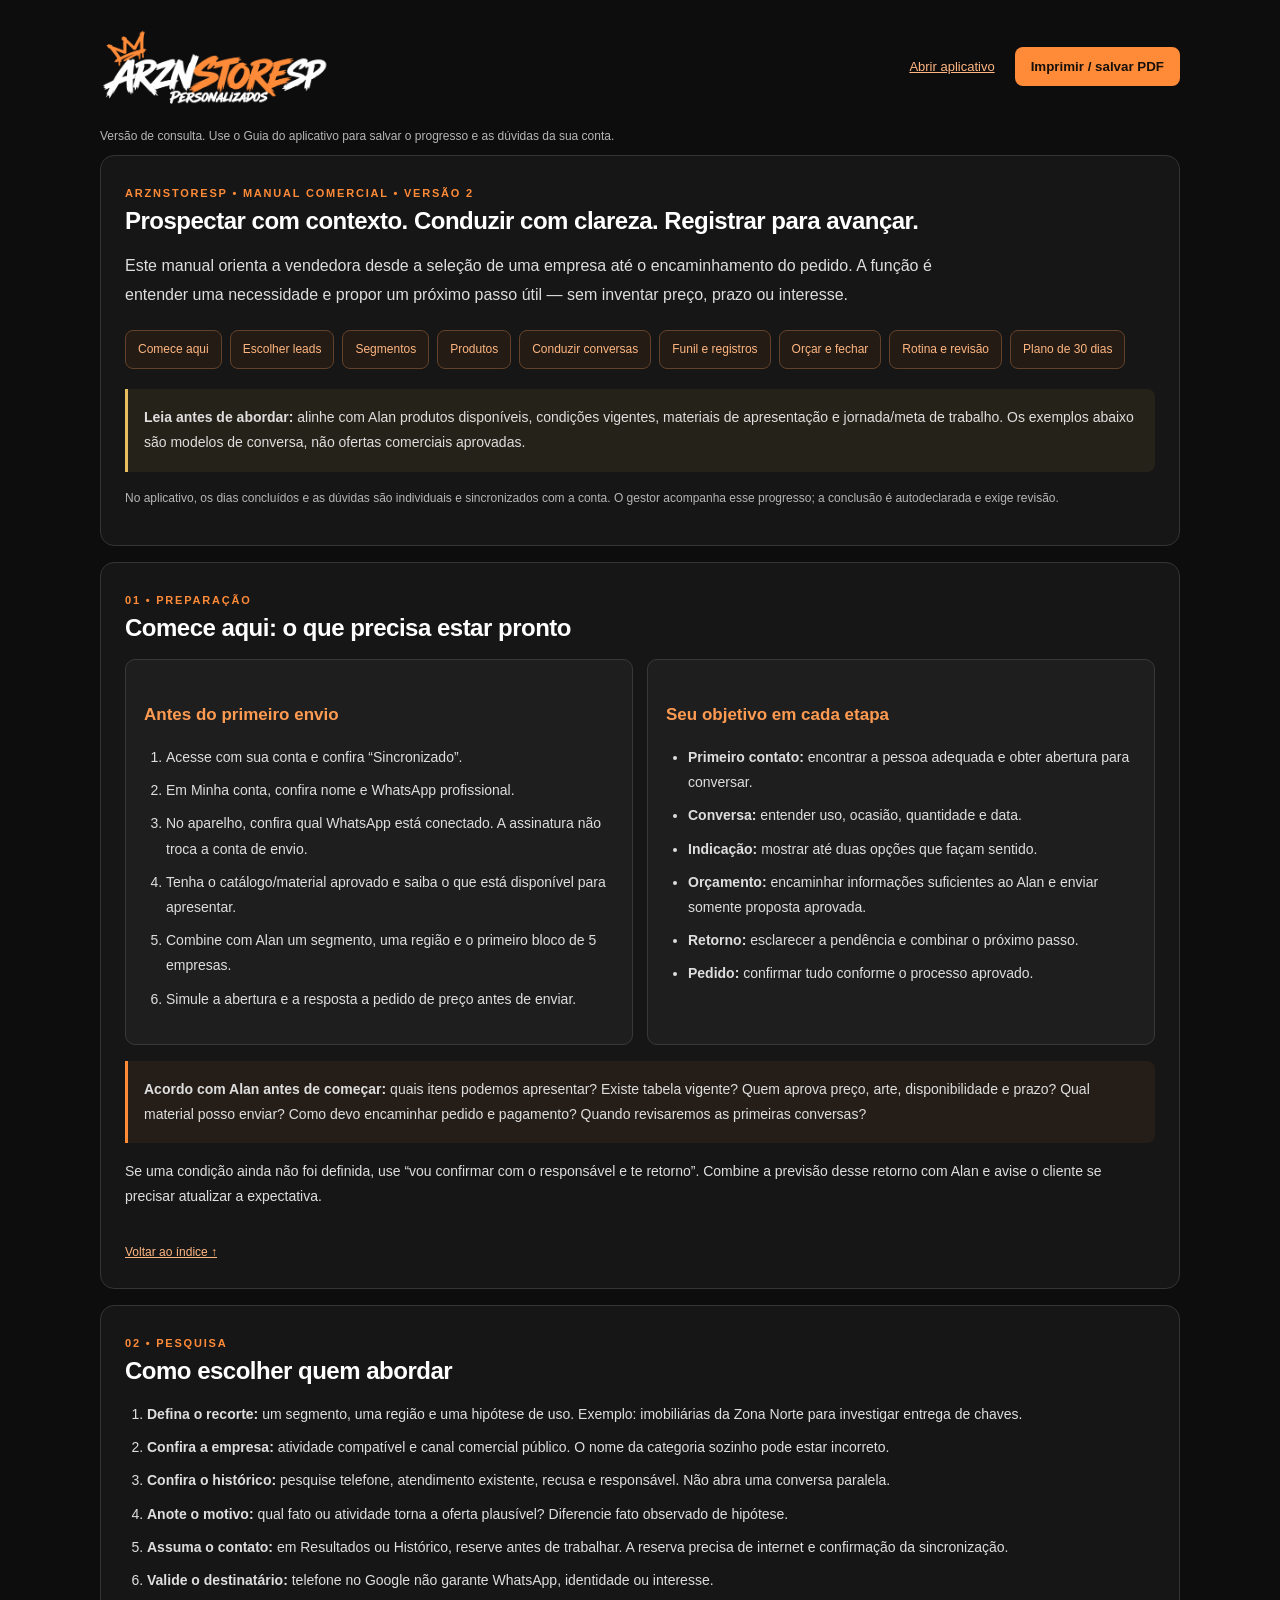
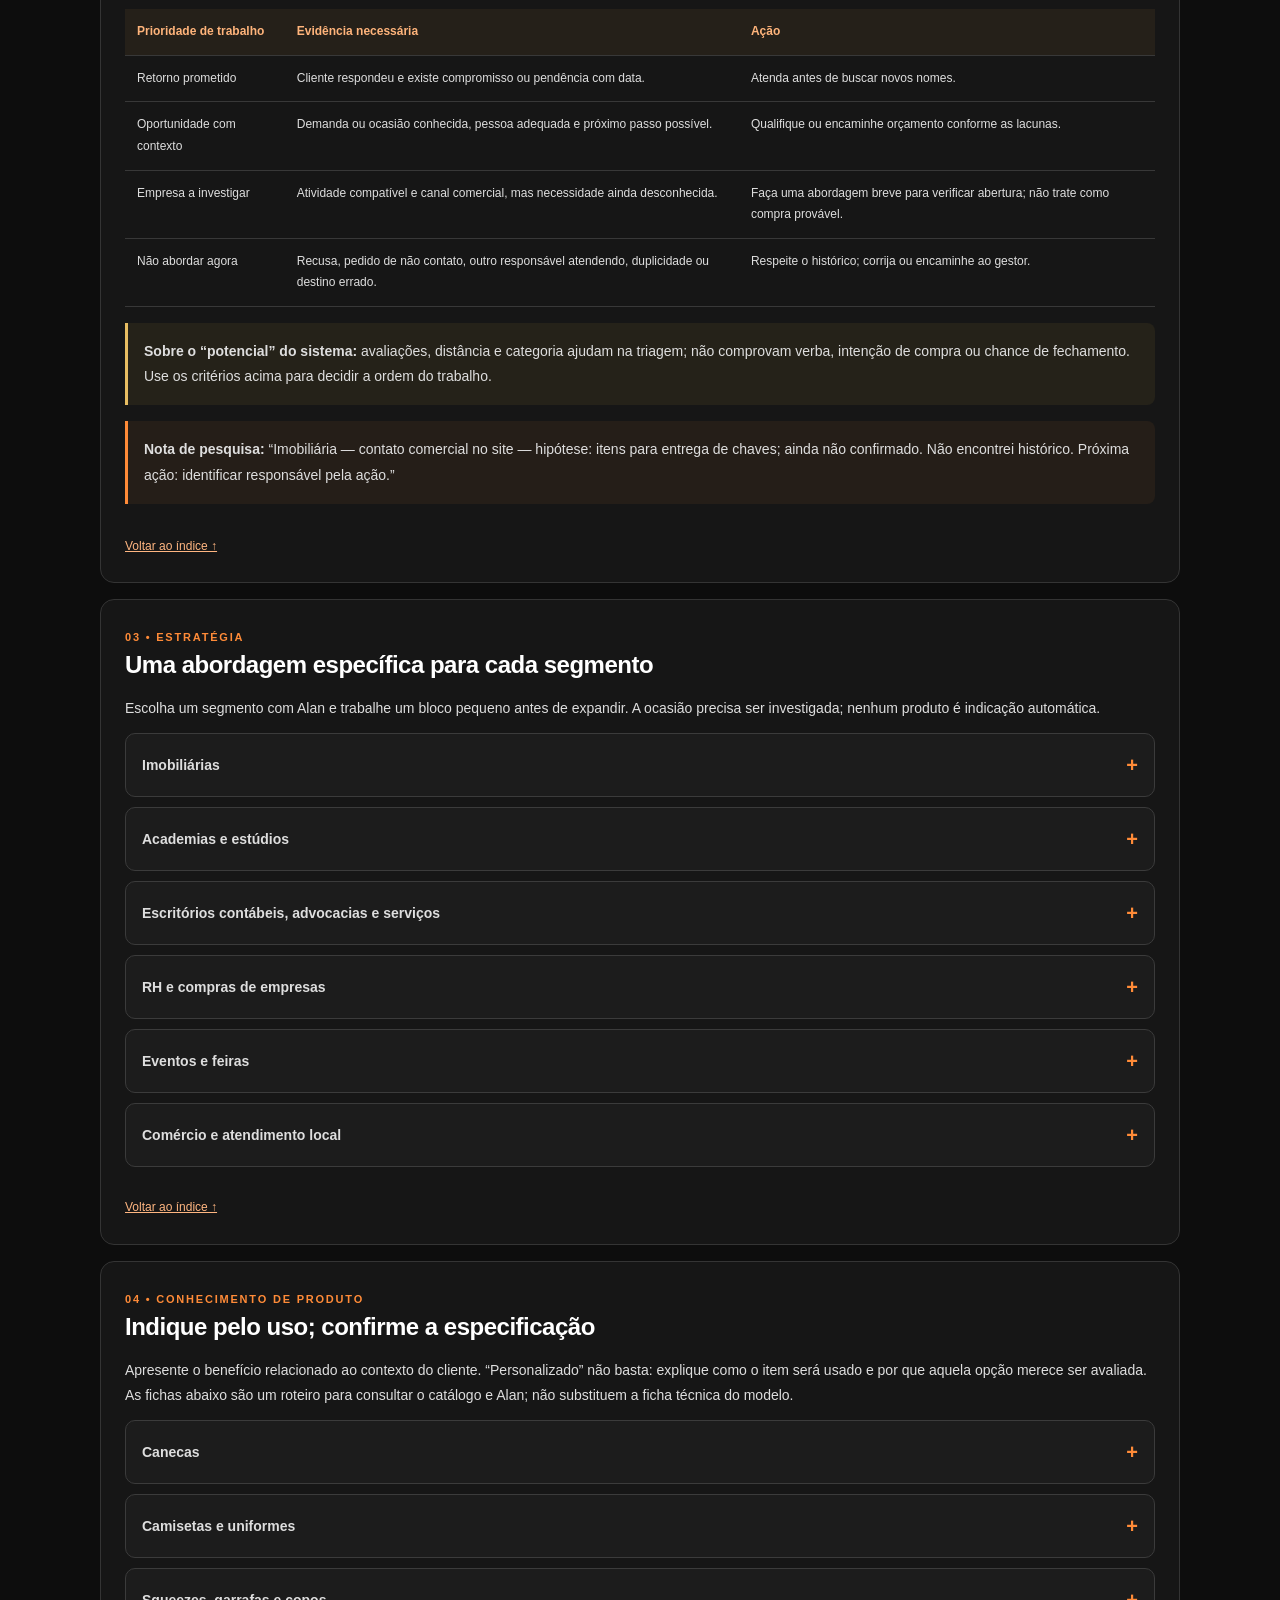
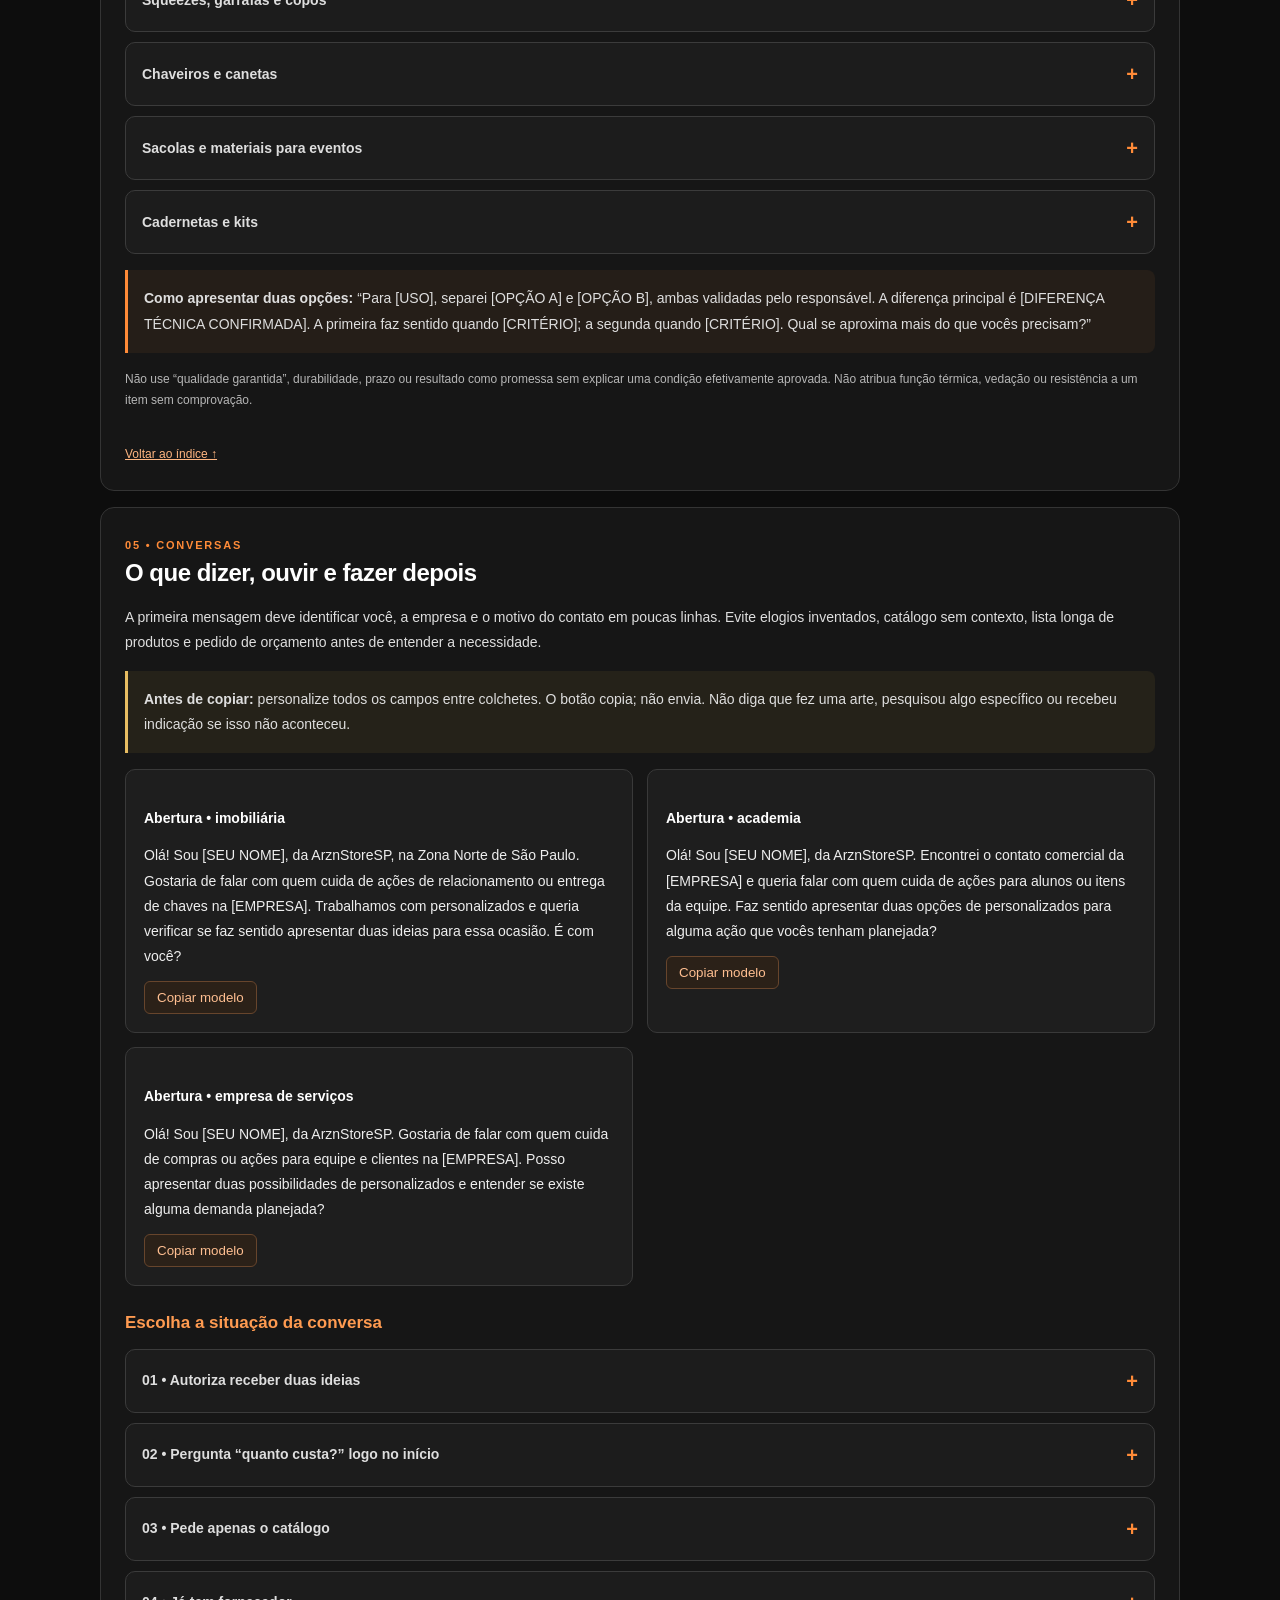
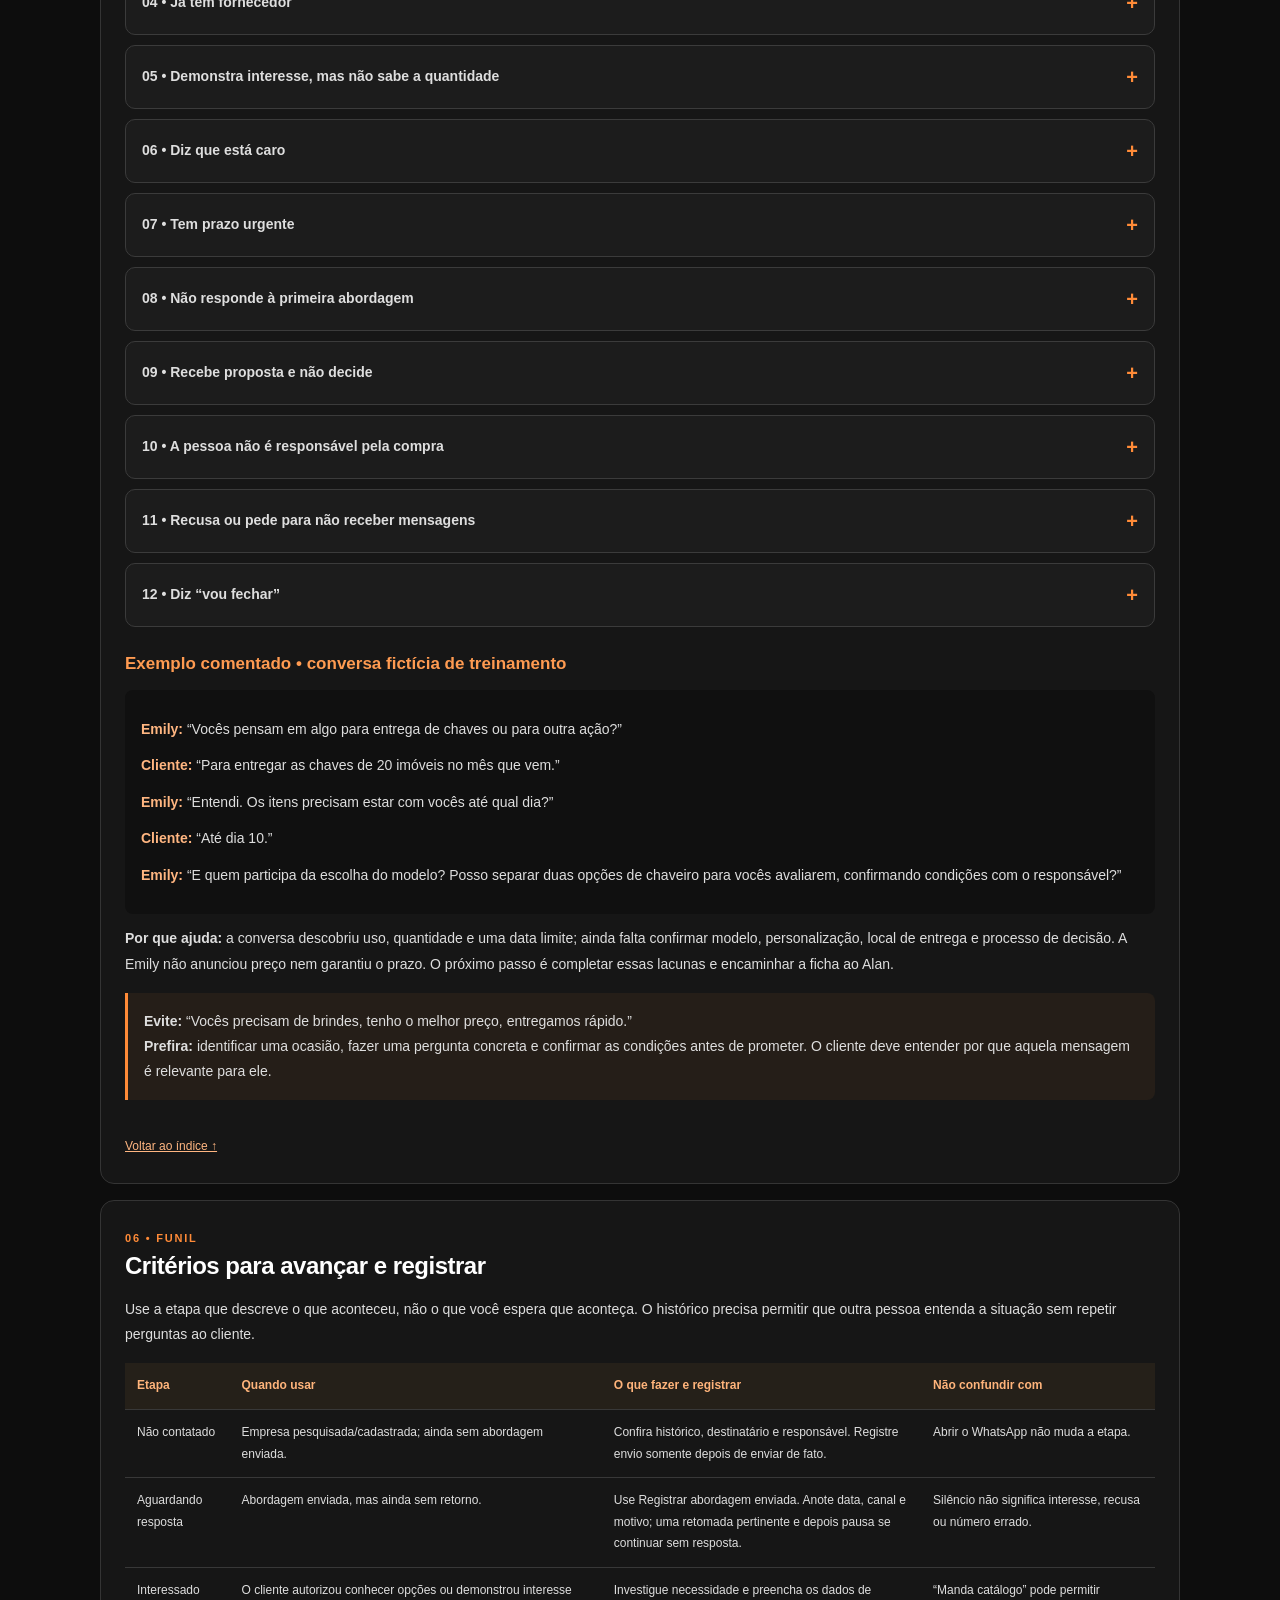
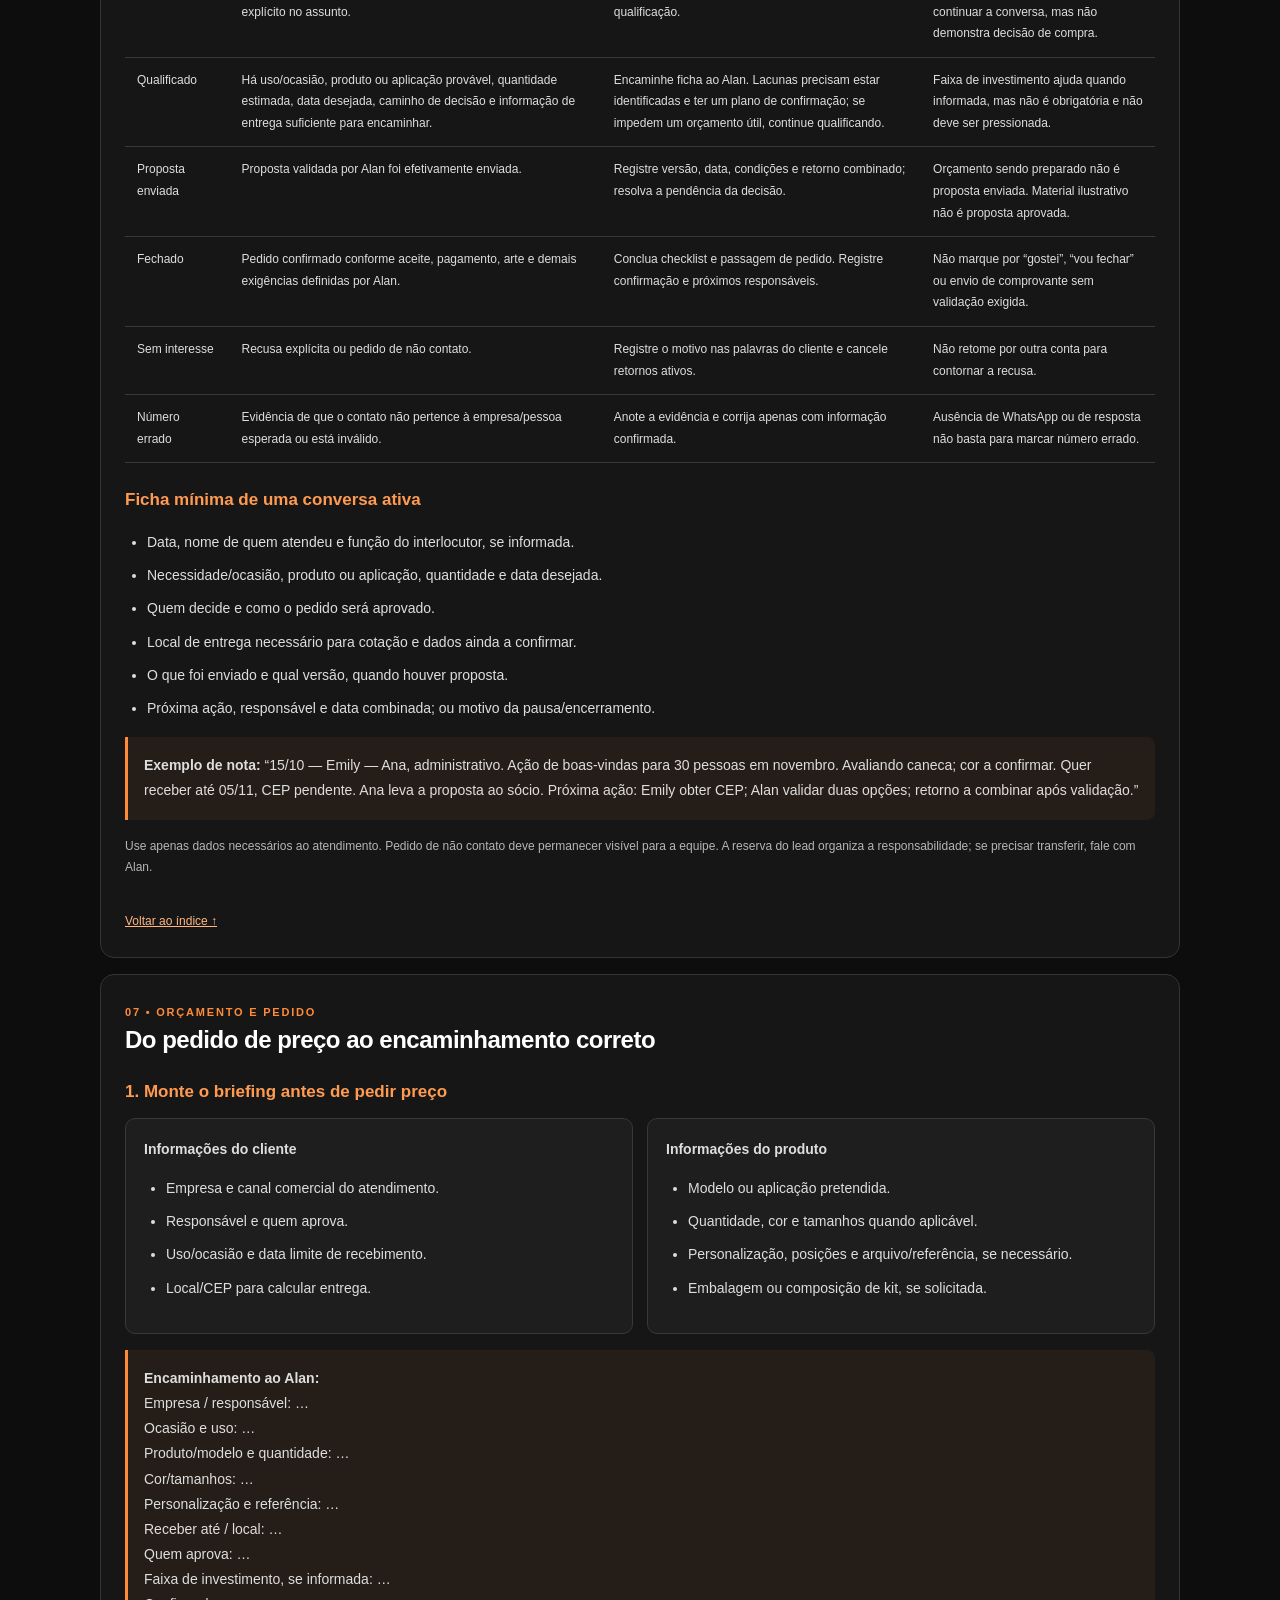
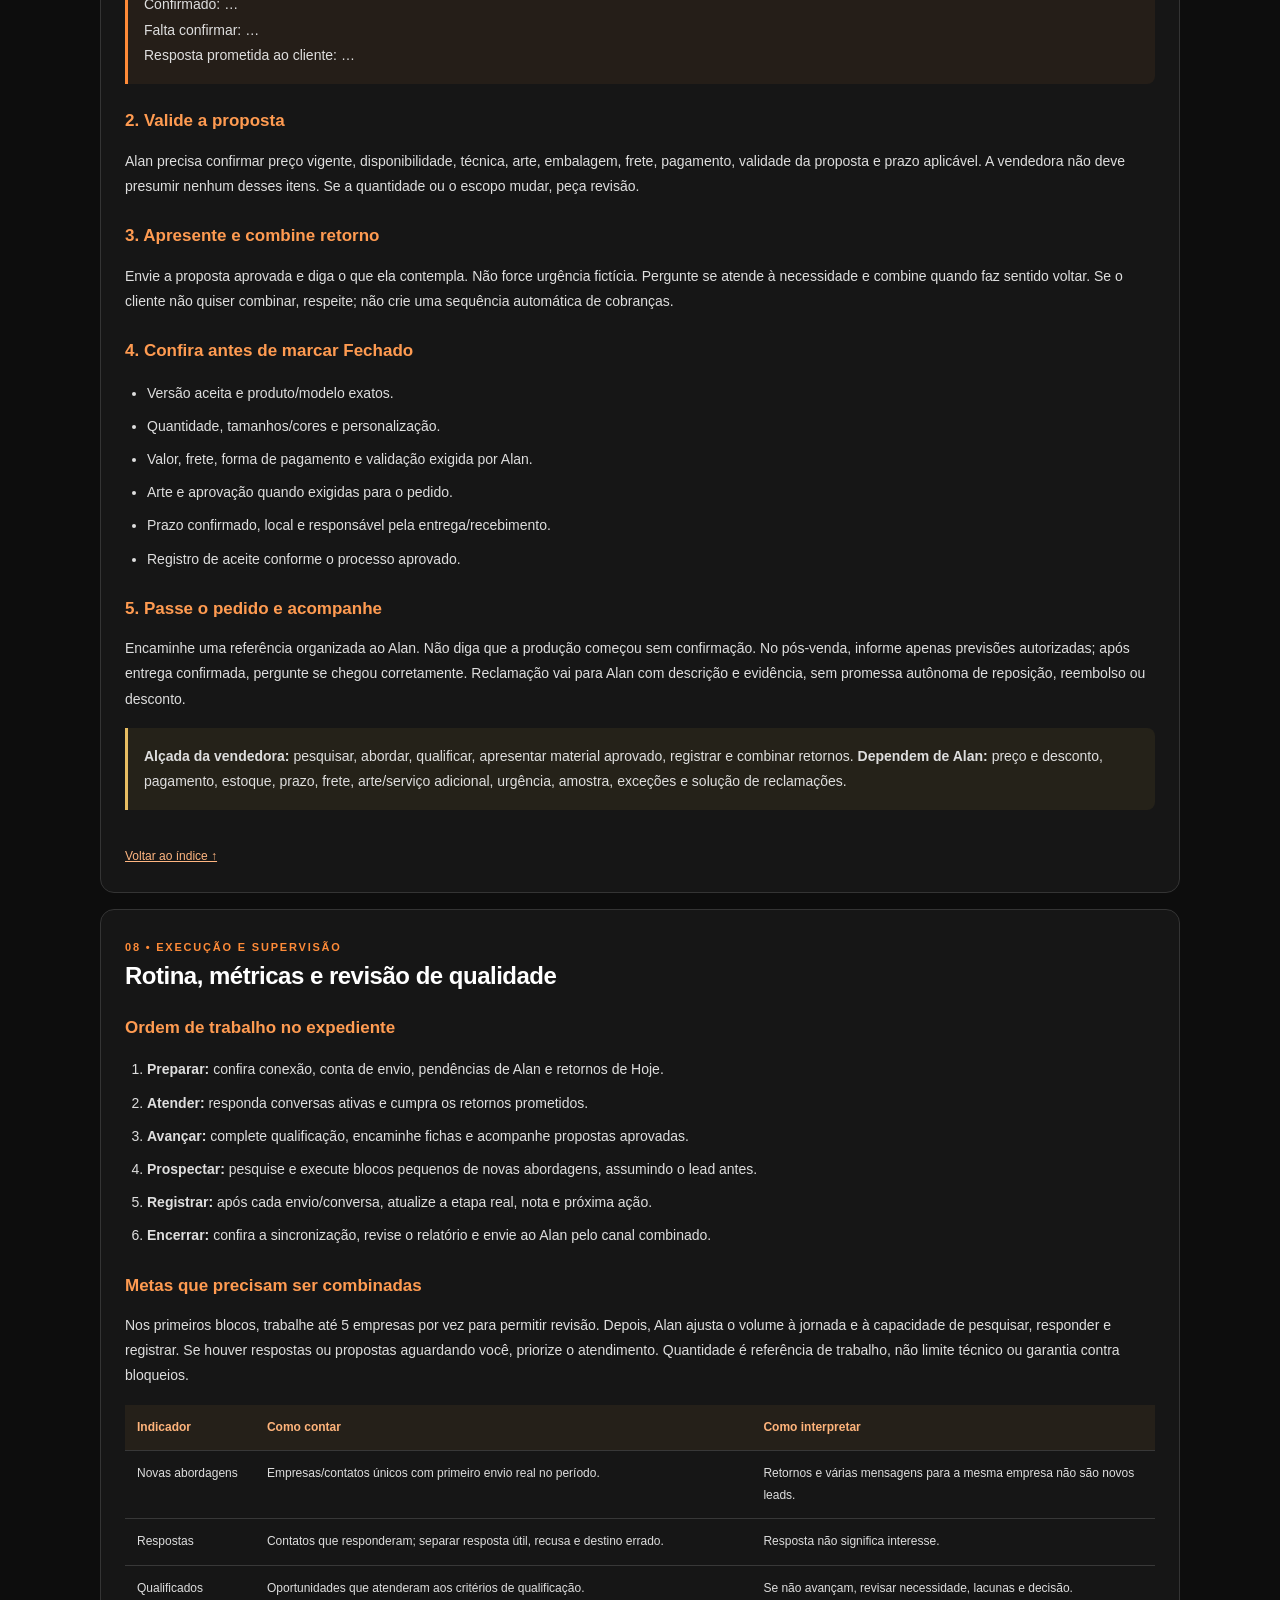
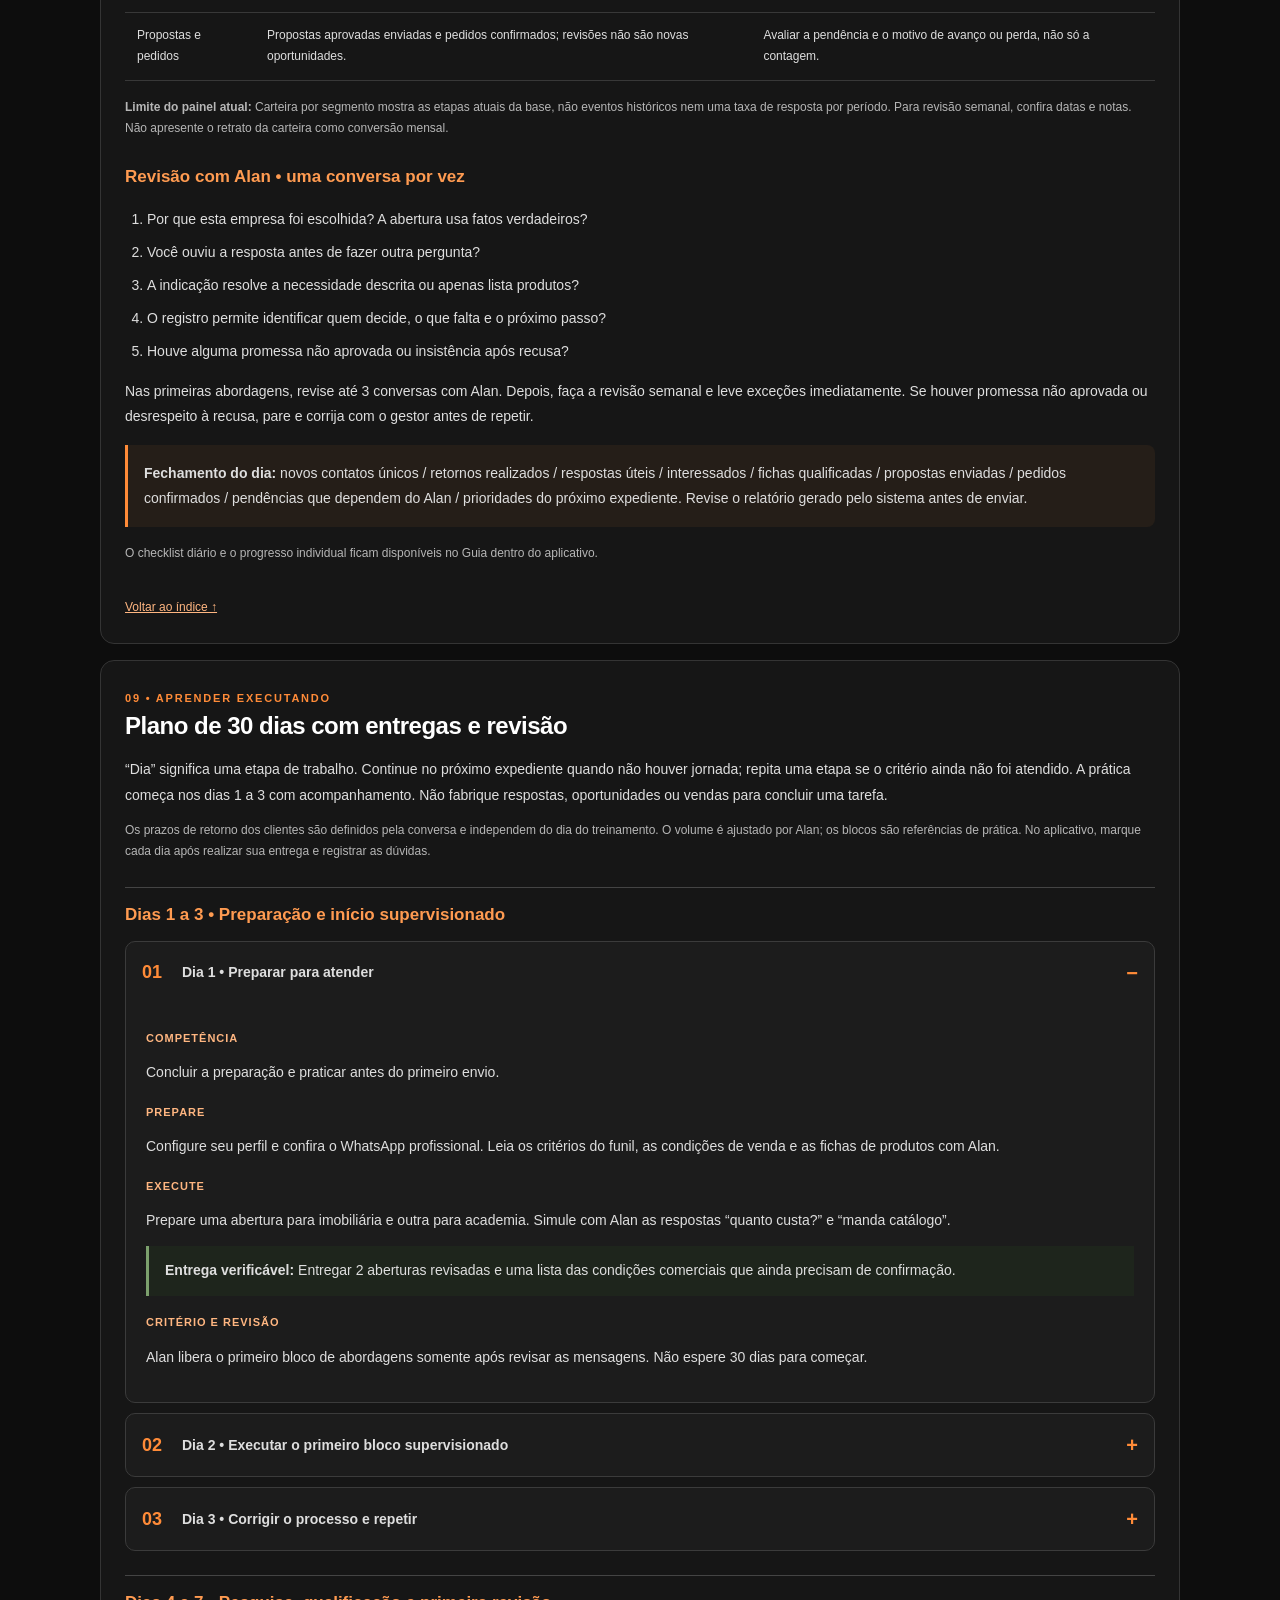
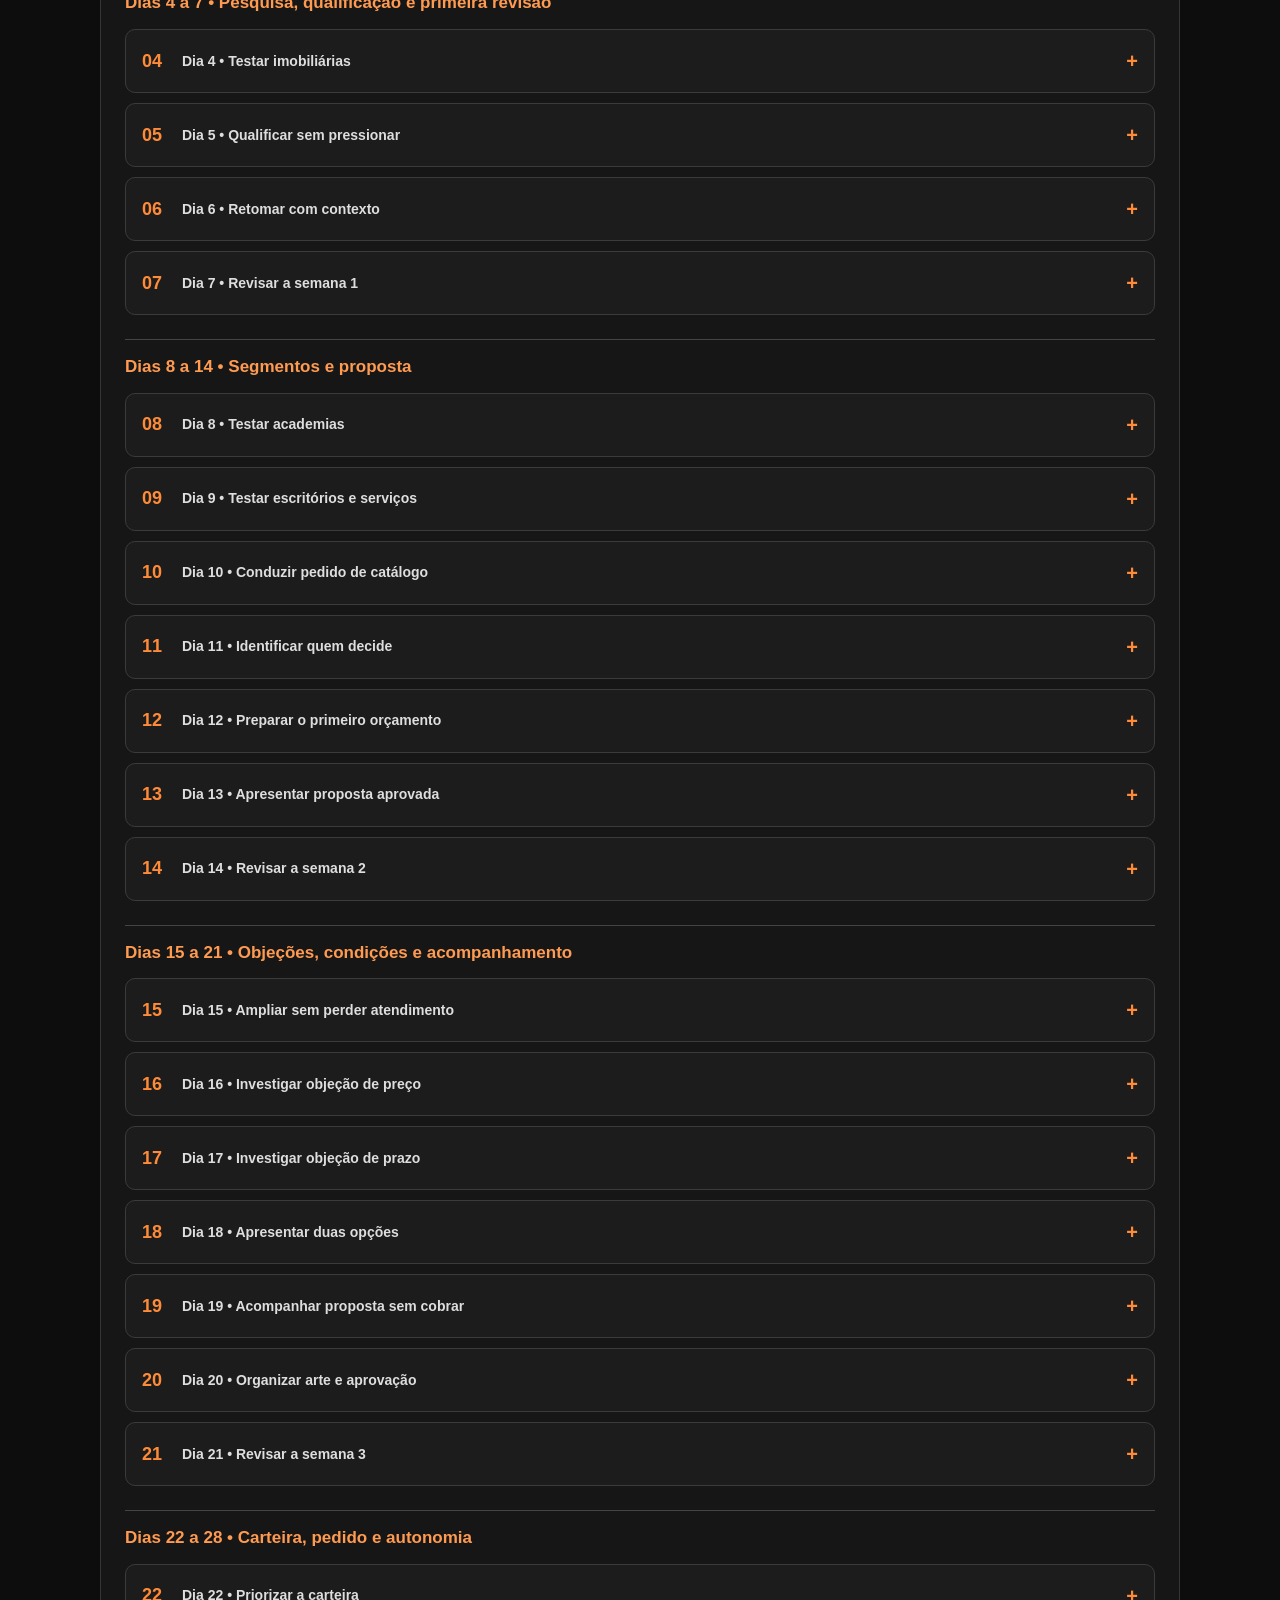
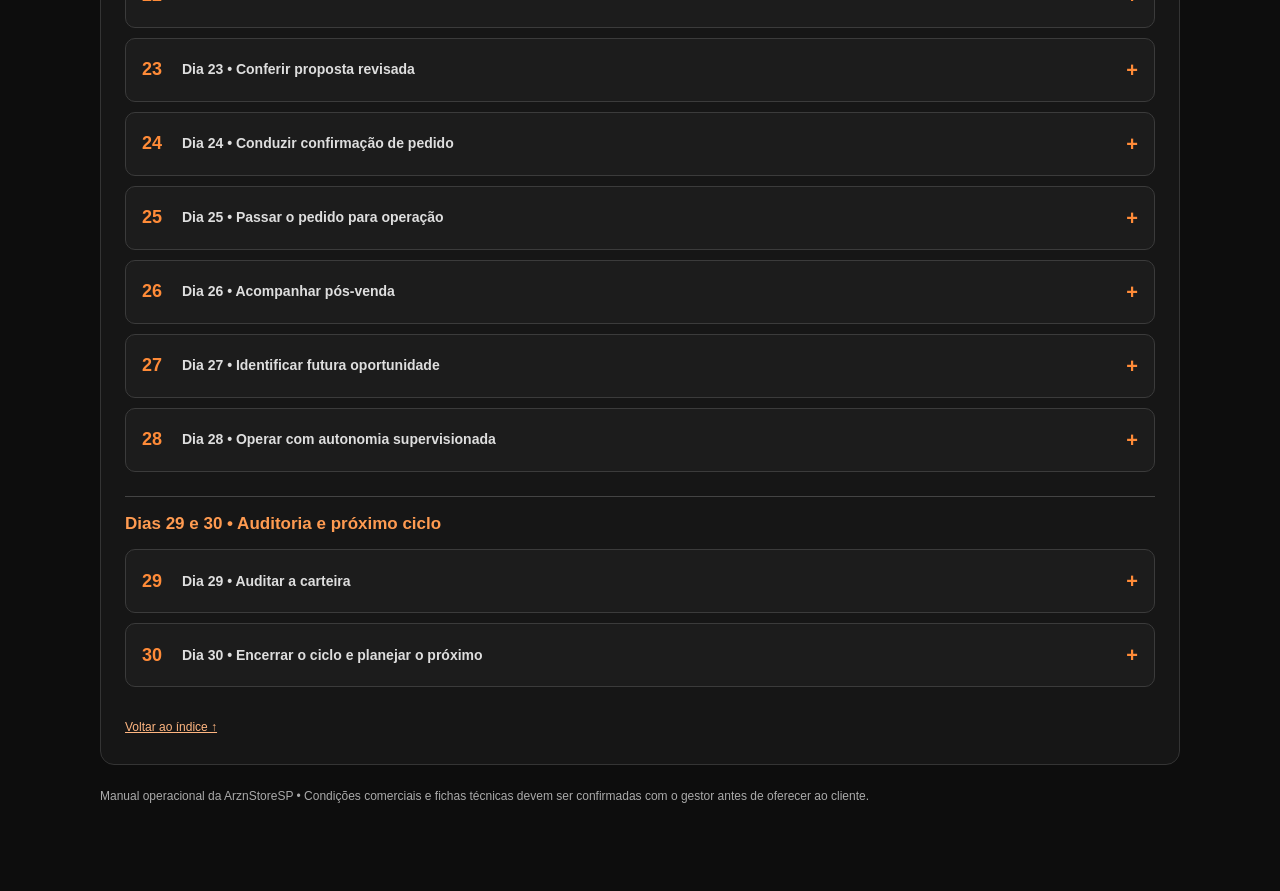
==== guia-comercial.html @ 299f7acd "Replace generic guide with ArznStoreSP sales playbook and practical 30-day coaching plan" ====
<!doctype html><html lang="pt-BR"><head><meta charset="utf-8"><meta name="viewport" content="width=device-width,initial-scale=1"><title>Manual Comercial • ArznStoreSP</title><meta name="description" content="Manual de prospecção da ArznStoreSP: seleção de clientes, conversas, qualificação, orçamento e plano de 30 dias."><style>*{box-sizing:border-box}html{scroll-behavior:smooth}body{margin:0;background:#0d0d0d;color:#ddd;font-family:Inter,Arial,sans-serif}.sg-page{max-width:1120px;margin:auto;padding:28px 20px 64px}.sg-page-header{display:flex;align-items:center;justify-content:space-between;gap:20px;margin:0 0 24px;flex-wrap:wrap}.sg-page-header img{width:230px;height:auto}.sg-page-header a{color:#ffb681;font-size:13px}.sg-page-header button{background:#ff8b38;color:#17100b;border:0;border-radius:8px;padding:12px 16px;font-weight:700;cursor:pointer}.sg-page-header div{display:flex;gap:20px;align-items:center}.guide-day{border:1px solid #383838;border-radius:10px;margin:10px 0;overflow:hidden}.guide-day summary{display:flex;align-items:center;gap:12px;cursor:pointer;padding:16px;font-weight:700;line-height:1.5}.guide-day summary::after{content:"+";margin-left:auto;color:#ff8b38;font-size:20px}.guide-day[open] summary::after{content:"−"}.guide-day-body{padding:0 20px 20px;line-height:1.85}.guide-day-number{color:#ff8b38;min-width:28px;font-size:18px}.btn-copy{background:#2b2118;color:#ffbf91;border:1px solid #67452c;border-radius:6px;padding:8px 12px;cursor:pointer}.sg-page footer{font-size:12px;color:#aaa;margin:24px 0}.sg-page .op-day-check{display:none}@media print{.sg-page-header button,.sg-page-header a{display:none}.sg-page{padding:0;max-width:none}details>summary{font-weight:700}}

.sales-guide{color:#dedede;line-height:1.8;font-size:14px}.sales-guide p{margin:12px 0}.sales-guide h2{font-size:24px;line-height:1.3;letter-spacing:-.5px;margin:0 0 16px;color:white}.sales-guide h3{font-size:17px;color:#ff9b51;margin:22px 0 10px}.sales-guide h4{font-size:14px;color:white;margin:18px 0 8px}.sales-guide .panel{background:#161616;border:1px solid #343434;border-radius:14px;padding:24px;margin-bottom:16px}.sg-kicker{color:#ff8b38;font-size:11px;font-weight:800;letter-spacing:1.8px;text-transform:uppercase}.sg-lead{font-size:16px;max-width:850px;color:#ddd}.sg-nav{display:flex;flex-wrap:wrap;gap:8px;margin:20px 0}.sg-nav a,.sg-link{color:#ffb681;text-decoration:none}.sg-nav a{border:1px solid #63422b;border-radius:8px;padding:8px 12px;background:#241b14;font-size:12px}.sg-nav a:focus-visible,.sales-guide summary:focus-visible{outline:2px solid #ff8b38;outline-offset:3px}.sg-grid{display:grid;grid-template-columns:repeat(2,minmax(0,1fr));gap:14px}.sg-box{padding:18px;border:1px solid #393939;border-radius:10px;background:#1e1e1e}.sales-guide ul,.sales-guide ol{padding-left:22px}.sales-guide li{margin:8px 0}.sg-note{font-size:12px;color:#b6b6b6}.sg-example,.sg-alert{padding:16px;border-left:3px solid #ff8b38;background:#251e18;margin:16px 0;border-radius:0 8px 8px 0}.sg-alert{border-left-color:#e7bd62;background:#252219}.sg-table-wrap{overflow-x:auto;margin:16px 0}.sg-table{width:100%;border-collapse:collapse;min-width:650px;font-size:12px}.sg-table th{text-align:left;color:#ffb47b;background:#252019}.sg-table td,.sg-table th{padding:12px;border-bottom:1px solid #383838;vertical-align:top}.sales-guide .guide-day{background:#1c1c1c;border-color:#3b3b3b}.sales-guide .guide-day summary{font-size:14px}.sales-guide .guide-day-body{padding-top:8px}.sg-label{display:block;font-size:11px;text-transform:uppercase;letter-spacing:1px;color:#ffb681;margin-top:16px;font-weight:700}.sg-conversation{background:#101010;border-radius:8px;padding:16px;line-height:1.9}.sg-conversation p{margin:10px 0}.sg-conversation b{color:#ffb681}.sg-script{white-space:pre-wrap;margin:12px 0;color:#eee}.sales-guide [id]{scroll-margin-top:32px}.sg-phase{padding-top:12px;border-top:1px solid #444;margin-top:24px!important}.sg-small{font-size:12px}.sg-train-delivery{border-left:3px solid #7ca06d;padding:12px 16px;background:#1e251c}.sg-top-link{font-size:12px;color:#ffb681;display:inline-block;margin-top:20px}.sg-print-link{color:#ffb681;font-size:12px}
@media(max-width:680px){.sales-guide .panel{padding:18px}.sg-grid{grid-template-columns:1fr}.sales-guide h2{font-size:21px}.sg-lead{font-size:14px}.sg-nav a{font-size:11px}.sales-guide{font-size:13px}}
@media print{body{background:white!important;color:black!important}.sales-guide,.sales-guide *{color:black!important;background:white!important;box-shadow:none!important}.sg-nav,.sg-top-link,.btn-copy,.op-day-check,.sg-print-link{display:none!important}.sales-guide .panel{border:1px solid #aaa;break-inside:auto}.sales-guide details{break-inside:avoid}.sg-table-wrap{overflow:visible}.sg-table{min-width:0}.sg-table td,.sg-table th{padding:7px}.sg-kicker{letter-spacing:1px}}
</style></head><body><main class="sg-page"><header class="sg-page-header"><img src="assets/arznstoresp-logo-ff8b38.png" width="2048" height="682" alt="ArznStoreSP Personalizados"><div><a href="./">Abrir aplicativo</a><button type="button" onclick="imprimirManual()">Imprimir / salvar PDF</button></div></header><p class="sg-note">Versão de consulta. Use o Guia do aplicativo para salvar o progresso e as dúvidas da sua conta.</p><article class="sales-guide"><section class="panel" id="manual-top"><span class="sg-kicker">ArznStoreSP • Manual comercial • versão 2</span><h2>Prospectar com contexto. Conduzir com clareza. Registrar para avançar.</h2><p class="sg-lead">Este manual orienta a vendedora desde a seleção de uma empresa até o encaminhamento do pedido. A função é entender uma necessidade e propor um próximo passo útil — sem inventar preço, prazo ou interesse.</p><nav class="sg-nav" aria-label="Índice do manual"><a href="#sg-start">Comece aqui</a><a href="#sg-leads">Escolher leads</a><a href="#sg-segments">Segmentos</a><a href="#sg-products">Produtos</a><a href="#sg-talk">Conduzir conversas</a><a href="#sg-funnel">Funil e registros</a><a href="#sg-quotes">Orçar e fechar</a><a href="#sg-routine">Rotina e revisão</a><a href="#guide-days">Plano de 30 dias</a></nav><div class="sg-alert"><b>Leia antes de abordar:</b> alinhe com Alan produtos disponíveis, condições vigentes, materiais de apresentação e jornada/meta de trabalho. Os exemplos abaixo são modelos de conversa, não ofertas comerciais aprovadas.</div><p class="sg-note">No aplicativo, os dias concluídos e as dúvidas são individuais e sincronizados com a conta. O gestor acompanha esse progresso; a conclusão é autodeclarada e exige revisão.</p></section><section class="panel" id="sg-start"><span class="sg-kicker">01 • Preparação</span><h2>Comece aqui: o que precisa estar pronto</h2><div class="sg-grid"><div class="sg-box"><h3>Antes do primeiro envio</h3><ol><li>Acesse com sua conta e confira “Sincronizado”.</li><li>Em Minha conta, confira nome e WhatsApp profissional.</li><li>No aparelho, confira qual WhatsApp está conectado. A assinatura não troca a conta de envio.</li><li>Tenha o catálogo/material aprovado e saiba o que está disponível para apresentar.</li><li>Combine com Alan um segmento, uma região e o primeiro bloco de 5 empresas.</li><li>Simule a abertura e a resposta a pedido de preço antes de enviar.</li></ol></div><div class="sg-box"><h3>Seu objetivo em cada etapa</h3><ul><li><b>Primeiro contato:</b> encontrar a pessoa adequada e obter abertura para conversar.</li><li><b>Conversa:</b> entender uso, ocasião, quantidade e data.</li><li><b>Indicação:</b> mostrar até duas opções que façam sentido.</li><li><b>Orçamento:</b> encaminhar informações suficientes ao Alan e enviar somente proposta aprovada.</li><li><b>Retorno:</b> esclarecer a pendência e combinar o próximo passo.</li><li><b>Pedido:</b> confirmar tudo conforme o processo aprovado.</li></ul></div></div><div class="sg-example"><b>Acordo com Alan antes de começar:</b> quais itens podemos apresentar? Existe tabela vigente? Quem aprova preço, arte, disponibilidade e prazo? Qual material posso enviar? Como devo encaminhar pedido e pagamento? Quando revisaremos as primeiras conversas?</div><p>Se uma condição ainda não foi definida, use “vou confirmar com o responsável e te retorno”. Combine a previsão desse retorno com Alan e avise o cliente se precisar atualizar a expectativa.</p><a class="sg-top-link" href="#manual-top">Voltar ao índice ↑</a></section><section class="panel" id="sg-leads"><span class="sg-kicker">02 • Pesquisa</span><h2>Como escolher quem abordar</h2><ol><li><b>Defina o recorte:</b> um segmento, uma região e uma hipótese de uso. Exemplo: imobiliárias da Zona Norte para investigar entrega de chaves.</li><li><b>Confira a empresa:</b> atividade compatível e canal comercial público. O nome da categoria sozinho pode estar incorreto.</li><li><b>Confira o histórico:</b> pesquise telefone, atendimento existente, recusa e responsável. Não abra uma conversa paralela.</li><li><b>Anote o motivo:</b> qual fato ou atividade torna a oferta plausível? Diferencie fato observado de hipótese.</li><li><b>Assuma o contato:</b> em Resultados ou Histórico, reserve antes de trabalhar. A reserva precisa de internet e confirmação da sincronização.</li><li><b>Valide o destinatário:</b> telefone no Google não garante WhatsApp, identidade ou interesse.</li></ol><div class="sg-table-wrap"><table class="sg-table"><thead><tr><th>Prioridade de trabalho</th><th>Evidência necessária</th><th>Ação</th></tr></thead><tbody><tr><td>Retorno prometido</td><td>Cliente respondeu e existe compromisso ou pendência com data.</td><td>Atenda antes de buscar novos nomes.</td></tr><tr><td>Oportunidade com contexto</td><td>Demanda ou ocasião conhecida, pessoa adequada e próximo passo possível.</td><td>Qualifique ou encaminhe orçamento conforme as lacunas.</td></tr><tr><td>Empresa a investigar</td><td>Atividade compatível e canal comercial, mas necessidade ainda desconhecida.</td><td>Faça uma abordagem breve para verificar abertura; não trate como compra provável.</td></tr><tr><td>Não abordar agora</td><td>Recusa, pedido de não contato, outro responsável atendendo, duplicidade ou destino errado.</td><td>Respeite o histórico; corrija ou encaminhe ao gestor.</td></tr></tbody></table></div><div class="sg-alert"><b>Sobre o “potencial” do sistema:</b> avaliações, distância e categoria ajudam na triagem; não comprovam verba, intenção de compra ou chance de fechamento. Use os critérios acima para decidir a ordem do trabalho.</div><p class="sg-example"><b>Nota de pesquisa:</b> “Imobiliária — contato comercial no site — hipótese: itens para entrega de chaves; ainda não confirmado. Não encontrei histórico. Próxima ação: identificar responsável pela ação.”</p><a class="sg-top-link" href="#manual-top">Voltar ao índice ↑</a></section><section class="panel" id="sg-segments"><span class="sg-kicker">03 • Estratégia</span><h2>Uma abordagem específica para cada segmento</h2><p>Escolha um segmento com Alan e trabalhe um bloco pequeno antes de expandir. A ocasião precisa ser investigada; nenhum produto é indicação automática.</p><details class="guide-day"><summary>Imobiliárias</summary><div class="guide-day-body"><span class="sg-label">Quem procurar</span><p>Sócio, gerente comercial, marketing ou responsável pela entrega de chaves.</p><span class="sg-label">O que investigar</span><p>Entrega de chaves, relacionamento com proprietários ou ação comercial planejada.</p><span class="sg-label">Possíveis produtos</span><p>Chaveiro para acompanhar a entrega; caneta para atendimento; kit quando houver ocasião e quantidade compatíveis.</p><div class="sg-conversation"><b>Pergunta de contexto:</b> Vocês costumam preparar algum item para a entrega das chaves ou para relacionamento com clientes?</div><span class="sg-label">Antes de avançar</span><p>Confirme se existe ação planejada, quem aprova e a quantidade. Não prometa reposição recorrente nem presuma compra em cada venda.</p></div></details><details class="guide-day"><summary>Academias e estúdios</summary><div class="guide-day-body"><span class="sg-label">Quem procurar</span><p>Proprietário, gerente ou responsável por ações e uniformes.</p><span class="sg-label">O que investigar</span><p>Campanha de matrícula, evento, desafio interno ou identificação da equipe.</p><span class="sg-label">Possíveis produtos</span><p>Squeeze para ação com alunos; camiseta ou uniforme para equipe, conforme material e aplicação aprovados.</p><div class="sg-conversation"><b>Pergunta de contexto:</b> A ideia seria uma ação para alunos ou algo para a equipe? Vocês já têm uma data em mente?</div><span class="sg-label">Antes de avançar</span><p>Diferencie quantidade para revenda, distribuição e uso interno. Não prometa adequação térmica ou desempenho sem ficha do produto.</p></div></details><details class="guide-day"><summary>Escritórios contábeis, advocacias e serviços</summary><div class="guide-day-body"><span class="sg-label">Quem procurar</span><p>Sócio, administração, marketing ou compras.</p><span class="sg-label">O que investigar</span><p>Relacionamento com clientes, integração de equipe ou evento interno.</p><span class="sg-label">Possíveis produtos</span><p>Caneca e caderneta como opções de uso; kit apenas quando ocasião e investimento justificarem.</p><div class="sg-conversation"><b>Pergunta de contexto:</b> Há alguma ação de relacionamento ou de equipe prevista para os próximos meses?</div><span class="sg-label">Antes de avançar</span><p>Avaliação no Google não indica verba disponível. Evite uma abordagem que pressuponha necessidade ou orçamento.</p></div></details><details class="guide-day"><summary>RH e compras de empresas</summary><div class="guide-day-body"><span class="sg-label">Quem procurar</span><p>RH, administrativo, compras ou marketing, conforme a finalidade.</p><span class="sg-label">O que investigar</span><p>Boas-vindas de funcionários, ação interna, evento ou presente corporativo.</p><span class="sg-label">Possíveis produtos</span><p>Caneca, garrafa, camiseta ou kit selecionado conforme o uso e o orçamento informado.</p><div class="sg-conversation"><b>Pergunta de contexto:</b> É para integração, reconhecimento da equipe ou uma ação específica? Quem participa da aprovação?</div><span class="sg-label">Antes de avançar</span><p>Investigue processo de compras, necessidade de cadastro, documentação e data de recebimento. Leve exigências ao Alan antes de aceitar.</p></div></details><details class="guide-day"><summary>Eventos e feiras</summary><div class="guide-day-body"><span class="sg-label">Quem procurar</span><p>Organização, produção, marketing ou compras.</p><span class="sg-label">O que investigar</span><p>Distribuição, identificação de equipe e materiais para participantes.</p><span class="sg-label">Possíveis produtos</span><p>Sacola, camiseta, caneta ou outros brindes com especificação confirmada.</p><div class="sg-conversation"><b>Pergunta de contexto:</b> Qual é o evento, a data de recebimento e a quantidade prevista de participantes ou equipe?</div><span class="sg-label">Antes de avançar</span><p>A data do evento não é o prazo de entrega. Peça a data limite de recebimento e o local; valide logística antes de prometer.</p></div></details><details class="guide-day"><summary>Comércio e atendimento local</summary><div class="guide-day-body"><span class="sg-label">Quem procurar</span><p>Proprietário, gerente ou marketing.</p><span class="sg-label">O que investigar</span><p>Uniformização, material de atendimento ou ação para clientes.</p><span class="sg-label">Possíveis produtos</span><p>Camiseta/uniforme, caneca de equipe ou material gráfico, conforme necessidade identificada.</p><div class="sg-conversation"><b>Pergunta de contexto:</b> Hoje a prioridade seria a apresentação da equipe, algum material de atendimento ou uma ação promocional?</div><span class="sg-label">Antes de avançar</span><p>Se não houver ocasião ou interesse, não force um produto. Registre a informação e encerre com respeito.</p></div></details><a class="sg-top-link" href="#manual-top">Voltar ao índice ↑</a></section><section class="panel" id="sg-products"><span class="sg-kicker">04 • Conhecimento de produto</span><h2>Indique pelo uso; confirme a especificação</h2><p>Apresente o benefício relacionado ao contexto do cliente. “Personalizado” não basta: explique como o item será usado e por que aquela opção merece ser avaliada. As fichas abaixo são um roteiro para consultar o catálogo e Alan; não substituem a ficha técnica do modelo.</p><details class="guide-day"><summary>Canecas</summary><div class="guide-day-body"><span class="sg-label">O que perguntar</span><p>Quantidade, modelo, cor e capacidade do item escolhido; finalidade; logo ou arte; data e entrega.</p><span class="sg-label">Como relacionar à necessidade</span><p>É uma possibilidade para equipe, presente e relacionamento quando o uso fizer sentido.</p><span class="sg-label">O que confirmar com Alan ou ficha vigente</span><p>Material e técnica do modelo, embalagem, resistência e cuidados, quantidade mínima se houver e área de personalização.</p></div></details><details class="guide-day"><summary>Camisetas e uniformes</summary><div class="guide-day-body"><span class="sg-label">O que perguntar</span><p>Uso, quantidade por tamanho, modelagem, cor, tecido desejado e posições da estampa.</p><span class="sg-label">Como relacionar à necessidade</span><p>A indicação depende do trabalho ou evento e da aplicação visual necessária.</p><span class="sg-label">O que confirmar com Alan ou ficha vigente</span><p>Composição e gramatura, tabela de medidas, disponibilidade, técnica de estampa e cuidados. Não prometa que não desbota ou que serve sem conferir medidas.</p></div></details><details class="guide-day"><summary>Squeezes, garrafas e copos</summary><div class="guide-day-body"><span class="sg-label">O que perguntar</span><p>Tipo de uso, quantidade, modelo/material, capacidade, cor e aplicação da marca.</p><span class="sg-label">Como relacionar à necessidade</span><p>Pode atender ações com alunos, equipe ou eventos; escolha depende do uso.</p><span class="sg-label">O que confirmar com Alan ou ficha vigente</span><p>Material exato, capacidade, vedação, conservação de temperatura quando aplicável e técnica de gravação/impressão. Não chame todo recipiente de térmico.</p></div></details><details class="guide-day"><summary>Chaveiros e canetas</summary><div class="guide-day-body"><span class="sg-label">O que perguntar</span><p>Modelo, material, quantidade, cor, área e tipo de personalização.</p><span class="sg-label">Como relacionar à necessidade</span><p>Avalie utilidade, ocasião de entrega e orçamento, sem vender apenas como “brinde barato”.</p><span class="sg-label">O que confirmar com Alan ou ficha vigente</span><p>Disponibilidade, medida, acabamento, embalagem e técnica. Cada modelo pode ter condições e área de gravação diferentes.</p></div></details><details class="guide-day"><summary>Sacolas e materiais para eventos</summary><div class="guide-day-body"><span class="sg-label">O que perguntar</span><p>Tipo e medida, quantidade, cor, aplicação, carga/uso esperado e data limite de recebimento.</p><span class="sg-label">Como relacionar à necessidade</span><p>Pode organizar materiais e acompanhar uma ação, se o modelo for adequado.</p><span class="sg-label">O que confirmar com Alan ou ficha vigente</span><p>Material e gramatura quando aplicáveis, técnica, limite de impressão, resistência especificada e logística.</p></div></details><details class="guide-day"><summary>Cadernetas e kits</summary><div class="guide-day-body"><span class="sg-label">O que perguntar</span><p>Quem recebe, ocasião, quantidade, itens desejados e faixa de investimento, se informada.</p><span class="sg-label">Como relacionar à necessidade</span><p>O kit deve ter motivo de uso e coerência entre itens; começar com até duas opções facilita a escolha.</p><span class="sg-label">O que confirmar com Alan ou ficha vigente</span><p>Especificação de cada item, embalagem, montagem, disponibilidade conjunta e prazo total. Não some preços sem validar a composição com Alan.</p></div></details><div class="sg-example"><b>Como apresentar duas opções:</b> “Para [USO], separei [OPÇÃO A] e [OPÇÃO B], ambas validadas pelo responsável. A diferença principal é [DIFERENÇA TÉCNICA CONFIRMADA]. A primeira faz sentido quando [CRITÉRIO]; a segunda quando [CRITÉRIO]. Qual se aproxima mais do que vocês precisam?”</div><p class="sg-note">Não use “qualidade garantida”, durabilidade, prazo ou resultado como promessa sem explicar uma condição efetivamente aprovada. Não atribua função térmica, vedação ou resistência a um item sem comprovação.</p><a class="sg-top-link" href="#manual-top">Voltar ao índice ↑</a></section><section class="panel" id="sg-talk"><span class="sg-kicker">05 • Conversas</span><h2>O que dizer, ouvir e fazer depois</h2><p>A primeira mensagem deve identificar você, a empresa e o motivo do contato em poucas linhas. Evite elogios inventados, catálogo sem contexto, lista longa de produtos e pedido de orçamento antes de entender a necessidade.</p><div class="sg-alert"><b>Antes de copiar:</b> personalize todos os campos entre colchetes. O botão copia; não envia. Não diga que fez uma arte, pesquisou algo específico ou recebeu indicação se isso não aconteceu.</div><div class="sg-grid"><div class="sg-box"><h4>Abertura • imobiliária</h4><div class="sg-script" id="script0">Olá! Sou [SEU NOME], da ArznStoreSP, na Zona Norte de São Paulo. Gostaria de falar com quem cuida de ações de relacionamento ou entrega de chaves na [EMPRESA]. Trabalhamos com personalizados e queria verificar se faz sentido apresentar duas ideias para essa ocasião. É com você?</div><button type="button" class="btn-copy" onclick="copiarScript(0)">Copiar modelo</button></div><div class="sg-box"><h4>Abertura • academia</h4><div class="sg-script" id="script1">Olá! Sou [SEU NOME], da ArznStoreSP. Encontrei o contato comercial da [EMPRESA] e queria falar com quem cuida de ações para alunos ou itens da equipe. Faz sentido apresentar duas opções de personalizados para alguma ação que vocês tenham planejada?</div><button type="button" class="btn-copy" onclick="copiarScript(1)">Copiar modelo</button></div><div class="sg-box"><h4>Abertura • empresa de serviços</h4><div class="sg-script" id="script2">Olá! Sou [SEU NOME], da ArznStoreSP. Gostaria de falar com quem cuida de compras ou ações para equipe e clientes na [EMPRESA]. Posso apresentar duas possibilidades de personalizados e entender se existe alguma demanda planejada?</div><button type="button" class="btn-copy" onclick="copiarScript(2)">Copiar modelo</button></div></div><h3>Escolha a situação da conversa</h3><details class="guide-day"><summary>01 • Autoriza receber duas ideias</summary><div class="guide-day-body"><span class="sg-label">Objetivo</span><p>Descobrir uso e ocasião antes de recomendar.</p><div class="sg-box"><h4>Resposta sugerida • adapte ao contexto</h4><div class="sg-script" id="script3">Obrigado! Para eu separar opções úteis: vocês pensam em algo para equipe, clientes ou algum evento?</div><button type="button" class="btn-copy" onclick="copiarScript(3)">Copiar modelo</button></div><span class="sg-label">Próxima ação</span><p>Depois da resposta, pergunte quantidade aproximada e data. Apresente até duas opções aprovadas relacionadas ao uso.</p><span class="sg-label">Como registrar</span><p>Mantenha Interessado se houver interesse explícito. Anote a finalidade e a próxima pergunta; avance para Qualificado somente com os critérios completos.</p></div></details><details class="guide-day"><summary>02 • Pergunta “quanto custa?” logo no início</summary><div class="guide-day-body"><span class="sg-label">Objetivo</span><p>Obter a especificação mínima para um preço correto.</p><div class="sg-box"><h4>Resposta sugerida • adapte ao contexto</h4><div class="sg-script" id="script4">Consigo confirmar o valor para você. Qual produto ou modelo você procura e qual seria a quantidade aproximada? A personalização seria com o logo da empresa?</div><button type="button" class="btn-copy" onclick="copiarScript(4)">Copiar modelo</button></div><span class="sg-label">Próxima ação</span><p>Se já houver uma tabela vigente aprovada para esse item e situação, use-a. Caso contrário, obtenha os dados e confirme com Alan. Não adote preço visto em outro pedido.</p><span class="sg-label">Como registrar</span><p>Anote produto, quantidade e informação de personalização; registre o que falta confirmar. Pedido de preço sozinho não é pedido fechado.</p></div></details><details class="guide-day"><summary>03 • Pede apenas o catálogo</summary><div class="guide-day-body"><span class="sg-label">Objetivo</span><p>Entregar material com orientação, respeitando a preferência.</p><div class="sg-box"><h4>Resposta sugerida • adapte ao contexto</h4><div class="sg-script" id="script5">Claro! É para equipe, clientes ou um evento? Posso destacar duas opções que façam sentido para vocês.</div><button type="button" class="btn-copy" onclick="copiarScript(5)">Copiar modelo</button></div><span class="sg-label">Próxima ação</span><p>Envie o catálogo aprovado. Se a pessoa não quiser responder agora, entregue o material e respeite; não condicione o envio à qualificação.</p><span class="sg-label">Como registrar</span><p>Anote o material enviado e a resposta. Só agende retorno quando houver acordo ou contexto que justifique uma única retomada.</p></div></details><details class="guide-day"><summary>04 • Já tem fornecedor</summary><div class="guide-day-body"><span class="sg-label">Objetivo</span><p>Entender se há abertura real para uma alternativa.</p><div class="sg-box"><h4>Resposta sugerida • adapte ao contexto</h4><div class="sg-script" id="script6">Entendi. Faz sentido conhecer uma alternativa para uma demanda futura ou prefere que eu encerre este contato?</div><button type="button" class="btn-copy" onclick="copiarScript(6)">Copiar modelo</button></div><span class="sg-label">Próxima ação</span><p>Se autorizar, pergunte em que situação uma alternativa seria útil. Se recusar, agradeça e encerre. Não critique o fornecedor.</p><span class="sg-label">Como registrar</span><p>Registre a autorização ou a recusa. Recusa: Sem interesse e sem nova abordagem por outro número.</p></div></details><details class="guide-day"><summary>05 • Demonstra interesse, mas não sabe a quantidade</summary><div class="guide-day-body"><span class="sg-label">Objetivo</span><p>Descobrir uma referência sem pressionar por precisão falsa.</p><div class="sg-box"><h4>Resposta sugerida • adapte ao contexto</h4><div class="sg-script" id="script7">Sem problema. Seria para aproximadamente quantas pessoas ou entregas? Uma estimativa já ajuda a escolher opções; confirmamos antes do orçamento final.</div><button type="button" class="btn-copy" onclick="copiarScript(7)">Copiar modelo</button></div><span class="sg-label">Próxima ação</span><p>Se nem a estimativa existir, pergunte quem consegue informar ou quando haverá essa definição. Só envie simulação se Alan aprovar e a identificar como estimativa.</p><span class="sg-label">Como registrar</span><p>Anote “quantidade a confirmar”, responsável e próxima ação. Não invente número para marcar Qualificado.</p></div></details><details class="guide-day"><summary>06 • Diz que está caro</summary><div class="guide-day-body"><span class="sg-label">Objetivo</span><p>Identificar qual comparação ou restrição existe.</p><div class="sg-box"><h4>Resposta sugerida • adapte ao contexto</h4><div class="sg-script" id="script8">Entendo. O que ficou fora do esperado: o valor total, o modelo ou a quantidade? Posso verificar uma alternativa com o responsável.</div><button type="button" class="btn-copy" onclick="copiarScript(8)">Copiar modelo</button></div><span class="sg-label">Próxima ação</span><p>Compare escopo apenas com dados disponíveis: modelo, material, personalização, quantidade, entrega e pagamento. Peça alternativa ao Alan; não ofereça desconto sem aprovação.</p><span class="sg-label">Como registrar</span><p>Registre a objeção nas palavras do cliente e o que foi solicitado ao gestor. Continue na etapa real; objeção não significa perda automática.</p></div></details><details class="guide-day"><summary>07 • Tem prazo urgente</summary><div class="guide-day-body"><span class="sg-label">Objetivo</span><p>Conferir viabilidade antes de assumir compromisso.</p><div class="sg-box"><h4>Resposta sugerida • adapte ao contexto</h4><div class="sg-script" id="script9">Qual é a data limite para receber e o local de entrega? Vou confirmar a viabilidade com o responsável antes de te passar uma previsão.</div><button type="button" class="btn-copy" onclick="copiarScript(9)">Copiar modelo</button></div><span class="sg-label">Próxima ação</span><p>Envie a Alan produto, quantidade, arte, local e data. Informe ao cliente quando pretende dar a resposta após combinar esse retorno com Alan.</p><span class="sg-label">Como registrar</span><p>Destaque a urgência e a dependência de aprovação. Não confirme estoque, início de produção ou entrega antecipadamente.</p></div></details><details class="guide-day"><summary>08 • Não responde à primeira abordagem</summary><div class="guide-day-body"><span class="sg-label">Objetivo</span><p>Evitar insistência e distinguir silêncio de oportunidade.</p><div class="sg-box"><h4>Resposta sugerida • adapte ao contexto</h4><div class="sg-script" id="script10">Olá! Aqui é [SEU NOME], da ArznStoreSP. Retomo uma única vez minha mensagem sobre personalizados para a [EMPRESA]. Se fizer sentido, posso apresentar duas opções. Caso contrário, encerro por aqui.</div><button type="button" class="btn-copy" onclick="copiarScript(10)">Copiar modelo</button></div><span class="sg-label">Próxima ação</span><p>Use apenas quando pertinente, após 3 a 5 dias úteis. Sem resposta depois dessa retomada, pause novas abordagens. Não há garantia de que esse intervalo evite bloqueios.</p><span class="sg-label">Como registrar</span><p>Registre as tentativas e a pausa na nota; remova o retorno ativo. Sem resposta fica Aguardando resposta; não marque Sem interesse ou Número errado sem evidência.</p></div></details><details class="guide-day"><summary>09 • Recebe proposta e não decide</summary><div class="guide-day-body"><span class="sg-label">Objetivo</span><p>Descobrir a pendência e oferecer ajuda concreta.</p><div class="sg-box"><h4>Resposta sugerida • adapte ao contexto</h4><div class="sg-script" id="script11">Olá, [NOME]. Combinamos de retomar hoje a proposta de [PRODUTO] para [OCASIÃO]. Há alguma dúvida sobre os itens ou as condições que eu possa esclarecer?</div><button type="button" class="btn-copy" onclick="copiarScript(11)">Copiar modelo</button></div><span class="sg-label">Próxima ação</span><p>Siga a data combinada. Se não houver acordo de retorno, faça uma retomada pertinente e depois pause diante de silêncio. Qualquer alteração vai para Alan.</p><span class="sg-label">Como registrar</span><p>Anote a dúvida, a versão da proposta e o próximo passo. Sem resposta não autoriza marcar Fechado.</p></div></details><details class="guide-day"><summary>10 • A pessoa não é responsável pela compra</summary><div class="guide-day-body"><span class="sg-label">Objetivo</span><p>Encontrar o canal correto sem invadir dados pessoais.</p><div class="sg-box"><h4>Resposta sugerida • adapte ao contexto</h4><div class="sg-script" id="script12">Obrigado por me orientar. Qual é o canal comercial adequado para falar com quem cuida desse assunto?</div><button type="button" class="btn-copy" onclick="copiarScript(12)">Copiar modelo</button></div><span class="sg-label">Próxima ação</span><p>Use o canal indicado e mencione o encaminhamento apenas se isso realmente aconteceu. Não pressione por telefone pessoal.</p><span class="sg-label">Como registrar</span><p>Registre função, canal indicado e origem do encaminhamento. Confirme se o novo contato já existe na base.</p></div></details><details class="guide-day"><summary>11 • Recusa ou pede para não receber mensagens</summary><div class="guide-day-body"><span class="sg-label">Objetivo</span><p>Encerrar imediatamente e preservar o registro.</p><div class="sg-box"><h4>Resposta sugerida • adapte ao contexto</h4><div class="sg-script" id="script13">Entendido, obrigado por avisar. Vou encerrar o contato.</div><button type="button" class="btn-copy" onclick="copiarScript(13)">Copiar modelo</button></div><span class="sg-label">Próxima ação</span><p>Pare as abordagens e cancele retornos ativos. Não contorne a recusa com outro vendedor, número ou canal.</p><span class="sg-label">Como registrar</span><p>Marque Sem interesse e registre o pedido de não contato. Se o contato não pertencer à empresa, use Número errado e registre a evidência.</p></div></details><details class="guide-day"><summary>12 • Diz “vou fechar”</summary><div class="guide-day-body"><span class="sg-label">Objetivo</span><p>Confirmar o pedido pelo processo aprovado.</p><div class="sg-box"><h4>Resposta sugerida • adapte ao contexto</h4><div class="sg-script" id="script14">Ótimo. Vou recapitular os itens e as condições aprovadas para confirmar tudo com você: [PRODUTO/MODELO], [QUANTIDADE], [PERSONALIZAÇÃO], [ENTREGA], [VALOR E PAGAMENTO].</div><button type="button" class="btn-copy" onclick="copiarScript(14)">Copiar modelo</button></div><span class="sg-label">Próxima ação</span><p>Valide a versão com Alan e siga as confirmações de aceite, arte e pagamento exigidas por ele. Nunca envie instrução de pagamento não aprovada.</p><span class="sg-label">Como registrar</span><p>Só marque Fechado após a confirmação conforme esse processo. Interesse verbal e envio de proposta permanecem nas etapas anteriores.</p></div></details><h3>Exemplo comentado • conversa fictícia de treinamento</h3><div class="sg-conversation"><p><b>Emily:</b> “Vocês pensam em algo para entrega de chaves ou para outra ação?”</p><p><b>Cliente:</b> “Para entregar as chaves de 20 imóveis no mês que vem.”</p><p><b>Emily:</b> “Entendi. Os itens precisam estar com vocês até qual dia?”</p><p><b>Cliente:</b> “Até dia 10.”</p><p><b>Emily:</b> “E quem participa da escolha do modelo? Posso separar duas opções de chaveiro para vocês avaliarem, confirmando condições com o responsável?”</p></div><p><b>Por que ajuda:</b> a conversa descobriu uso, quantidade e uma data limite; ainda falta confirmar modelo, personalização, local de entrega e processo de decisão. A Emily não anunciou preço nem garantiu o prazo. O próximo passo é completar essas lacunas e encaminhar a ficha ao Alan.</p><div class="sg-example"><b>Evite:</b> “Vocês precisam de brindes, tenho o melhor preço, entregamos rápido.”<br><b>Prefira:</b> identificar uma ocasião, fazer uma pergunta concreta e confirmar as condições antes de prometer. O cliente deve entender por que aquela mensagem é relevante para ele.</div><a class="sg-top-link" href="#manual-top">Voltar ao índice ↑</a></section><section class="panel" id="sg-funnel"><span class="sg-kicker">06 • Funil</span><h2>Critérios para avançar e registrar</h2><p>Use a etapa que descreve o que aconteceu, não o que você espera que aconteça. O histórico precisa permitir que outra pessoa entenda a situação sem repetir perguntas ao cliente.</p><div class="sg-table-wrap"><table class="sg-table"><thead><tr><th>Etapa</th><th>Quando usar</th><th>O que fazer e registrar</th><th>Não confundir com</th></tr></thead><tbody><tr><td>Não contatado</td><td>Empresa pesquisada/cadastrada; ainda sem abordagem enviada.</td><td>Confira histórico, destinatário e responsável. Registre envio somente depois de enviar de fato.</td><td>Abrir o WhatsApp não muda a etapa.</td></tr><tr><td>Aguardando resposta</td><td>Abordagem enviada, mas ainda sem retorno.</td><td>Use Registrar abordagem enviada. Anote data, canal e motivo; uma retomada pertinente e depois pausa se continuar sem resposta.</td><td>Silêncio não significa interesse, recusa ou número errado.</td></tr><tr><td>Interessado</td><td>O cliente autorizou conhecer opções ou demonstrou interesse explícito no assunto.</td><td>Investigue necessidade e preencha os dados de qualificação.</td><td>“Manda catálogo” pode permitir continuar a conversa, mas não demonstra decisão de compra.</td></tr><tr><td>Qualificado</td><td>Há uso/ocasião, produto ou aplicação provável, quantidade estimada, data desejada, caminho de decisão e informação de entrega suficiente para encaminhar.</td><td>Encaminhe ficha ao Alan. Lacunas precisam estar identificadas e ter um plano de confirmação; se impedem um orçamento útil, continue qualificando.</td><td>Faixa de investimento ajuda quando informada, mas não é obrigatória e não deve ser pressionada.</td></tr><tr><td>Proposta enviada</td><td>Proposta validada por Alan foi efetivamente enviada.</td><td>Registre versão, data, condições e retorno combinado; resolva a pendência da decisão.</td><td>Orçamento sendo preparado não é proposta enviada. Material ilustrativo não é proposta aprovada.</td></tr><tr><td>Fechado</td><td>Pedido confirmado conforme aceite, pagamento, arte e demais exigências definidas por Alan.</td><td>Conclua checklist e passagem de pedido. Registre confirmação e próximos responsáveis.</td><td>Não marque por “gostei”, “vou fechar” ou envio de comprovante sem validação exigida.</td></tr><tr><td>Sem interesse</td><td>Recusa explícita ou pedido de não contato.</td><td>Registre o motivo nas palavras do cliente e cancele retornos ativos.</td><td>Não retome por outra conta para contornar a recusa.</td></tr><tr><td>Número errado</td><td>Evidência de que o contato não pertence à empresa/pessoa esperada ou está inválido.</td><td>Anote a evidência e corrija apenas com informação confirmada.</td><td>Ausência de WhatsApp ou de resposta não basta para marcar número errado.</td></tr></tbody></table></div><h3>Ficha mínima de uma conversa ativa</h3><ul><li>Data, nome de quem atendeu e função do interlocutor, se informada.</li><li>Necessidade/ocasião, produto ou aplicação, quantidade e data desejada.</li><li>Quem decide e como o pedido será aprovado.</li><li>Local de entrega necessário para cotação e dados ainda a confirmar.</li><li>O que foi enviado e qual versão, quando houver proposta.</li><li>Próxima ação, responsável e data combinada; ou motivo da pausa/encerramento.</li></ul><div class="sg-example"><b>Exemplo de nota:</b> “15/10 — Emily — Ana, administrativo. Ação de boas-vindas para 30 pessoas em novembro. Avaliando caneca; cor a confirmar. Quer receber até 05/11, CEP pendente. Ana leva a proposta ao sócio. Próxima ação: Emily obter CEP; Alan validar duas opções; retorno a combinar após validação.”</div><p class="sg-note">Use apenas dados necessários ao atendimento. Pedido de não contato deve permanecer visível para a equipe. A reserva do lead organiza a responsabilidade; se precisar transferir, fale com Alan.</p><a class="sg-top-link" href="#manual-top">Voltar ao índice ↑</a></section><section class="panel" id="sg-quotes"><span class="sg-kicker">07 • Orçamento e pedido</span><h2>Do pedido de preço ao encaminhamento correto</h2><h3>1. Monte o briefing antes de pedir preço</h3><div class="sg-grid"><div class="sg-box"><b>Informações do cliente</b><ul><li>Empresa e canal comercial do atendimento.</li><li>Responsável e quem aprova.</li><li>Uso/ocasião e data limite de recebimento.</li><li>Local/CEP para calcular entrega.</li></ul></div><div class="sg-box"><b>Informações do produto</b><ul><li>Modelo ou aplicação pretendida.</li><li>Quantidade, cor e tamanhos quando aplicável.</li><li>Personalização, posições e arquivo/referência, se necessário.</li><li>Embalagem ou composição de kit, se solicitada.</li></ul></div></div><div class="sg-example"><b>Encaminhamento ao Alan:</b><br>Empresa / responsável: …<br>Ocasião e uso: …<br>Produto/modelo e quantidade: …<br>Cor/tamanhos: …<br>Personalização e referência: …<br>Receber até / local: …<br>Quem aprova: …<br>Faixa de investimento, se informada: …<br>Confirmado: …<br>Falta confirmar: …<br>Resposta prometida ao cliente: …</div><h3>2. Valide a proposta</h3><p>Alan precisa confirmar preço vigente, disponibilidade, técnica, arte, embalagem, frete, pagamento, validade da proposta e prazo aplicável. A vendedora não deve presumir nenhum desses itens. Se a quantidade ou o escopo mudar, peça revisão.</p><h3>3. Apresente e combine retorno</h3><p>Envie a proposta aprovada e diga o que ela contempla. Não force urgência fictícia. Pergunte se atende à necessidade e combine quando faz sentido voltar. Se o cliente não quiser combinar, respeite; não crie uma sequência automática de cobranças.</p><h3>4. Confira antes de marcar Fechado</h3><ul><li>Versão aceita e produto/modelo exatos.</li><li>Quantidade, tamanhos/cores e personalização.</li><li>Valor, frete, forma de pagamento e validação exigida por Alan.</li><li>Arte e aprovação quando exigidas para o pedido.</li><li>Prazo confirmado, local e responsável pela entrega/recebimento.</li><li>Registro de aceite conforme o processo aprovado.</li></ul><h3>5. Passe o pedido e acompanhe</h3><p>Encaminhe uma referência organizada ao Alan. Não diga que a produção começou sem confirmação. No pós-venda, informe apenas previsões autorizadas; após entrega confirmada, pergunte se chegou corretamente. Reclamação vai para Alan com descrição e evidência, sem promessa autônoma de reposição, reembolso ou desconto.</p><div class="sg-alert"><b>Alçada da vendedora:</b> pesquisar, abordar, qualificar, apresentar material aprovado, registrar e combinar retornos. <b>Dependem de Alan:</b> preço e desconto, pagamento, estoque, prazo, frete, arte/serviço adicional, urgência, amostra, exceções e solução de reclamações.</div><a class="sg-top-link" href="#manual-top">Voltar ao índice ↑</a></section><section class="panel" id="sg-routine"><span class="sg-kicker">08 • Execução e supervisão</span><h2>Rotina, métricas e revisão de qualidade</h2><h3>Ordem de trabalho no expediente</h3><ol><li><b>Preparar:</b> confira conexão, conta de envio, pendências de Alan e retornos de Hoje.</li><li><b>Atender:</b> responda conversas ativas e cumpra os retornos prometidos.</li><li><b>Avançar:</b> complete qualificação, encaminhe fichas e acompanhe propostas aprovadas.</li><li><b>Prospectar:</b> pesquise e execute blocos pequenos de novas abordagens, assumindo o lead antes.</li><li><b>Registrar:</b> após cada envio/conversa, atualize a etapa real, nota e próxima ação.</li><li><b>Encerrar:</b> confira a sincronização, revise o relatório e envie ao Alan pelo canal combinado.</li></ol><h3>Metas que precisam ser combinadas</h3><p>Nos primeiros blocos, trabalhe até 5 empresas por vez para permitir revisão. Depois, Alan ajusta o volume à jornada e à capacidade de pesquisar, responder e registrar. Se houver respostas ou propostas aguardando você, priorize o atendimento. Quantidade é referência de trabalho, não limite técnico ou garantia contra bloqueios.</p><div class="sg-table-wrap"><table class="sg-table"><thead><tr><th>Indicador</th><th>Como contar</th><th>Como interpretar</th></tr></thead><tbody><tr><td>Novas abordagens</td><td>Empresas/contatos únicos com primeiro envio real no período.</td><td>Retornos e várias mensagens para a mesma empresa não são novos leads.</td></tr><tr><td>Respostas</td><td>Contatos que responderam; separar resposta útil, recusa e destino errado.</td><td>Resposta não significa interesse.</td></tr><tr><td>Qualificados</td><td>Oportunidades que atenderam aos critérios de qualificação.</td><td>Se não avançam, revisar necessidade, lacunas e decisão.</td></tr><tr><td>Propostas e pedidos</td><td>Propostas aprovadas enviadas e pedidos confirmados; revisões não são novas oportunidades.</td><td>Avaliar a pendência e o motivo de avanço ou perda, não só a contagem.</td></tr></tbody></table></div><p class="sg-note"><b>Limite do painel atual:</b> Carteira por segmento mostra as etapas atuais da base, não eventos históricos nem uma taxa de resposta por período. Para revisão semanal, confira datas e notas. Não apresente o retrato da carteira como conversão mensal.</p><h3>Revisão com Alan • uma conversa por vez</h3><ol><li>Por que esta empresa foi escolhida? A abertura usa fatos verdadeiros?</li><li>Você ouviu a resposta antes de fazer outra pergunta?</li><li>A indicação resolve a necessidade descrita ou apenas lista produtos?</li><li>O registro permite identificar quem decide, o que falta e o próximo passo?</li><li>Houve alguma promessa não aprovada ou insistência após recusa?</li></ol><p>Nas primeiras abordagens, revise até 3 conversas com Alan. Depois, faça a revisão semanal e leve exceções imediatamente. Se houver promessa não aprovada ou desrespeito à recusa, pare e corrija com o gestor antes de repetir.</p><div class="sg-example"><b>Fechamento do dia:</b> novos contatos únicos / retornos realizados / respostas úteis / interessados / fichas qualificadas / propostas enviadas / pedidos confirmados / pendências que dependem do Alan / prioridades do próximo expediente. Revise o relatório gerado pelo sistema antes de enviar.</div><p class="sg-note">O checklist diário e o progresso individual ficam disponíveis no Guia dentro do aplicativo.</p><a class="sg-top-link" href="#manual-top">Voltar ao índice ↑</a></section><section class="panel" id="guide-days"><span class="sg-kicker">09 • Aprender executando</span><h2>Plano de 30 dias com entregas e revisão</h2><p>“Dia” significa uma etapa de trabalho. Continue no próximo expediente quando não houver jornada; repita uma etapa se o critério ainda não foi atendido. A prática começa nos dias 1 a 3 com acompanhamento. Não fabrique respostas, oportunidades ou vendas para concluir uma tarefa.</p><p class="sg-note">Os prazos de retorno dos clientes são definidos pela conversa e independem do dia do treinamento. O volume é ajustado por Alan; os blocos são referências de prática. No aplicativo, marque cada dia após realizar sua entrega e registrar as dúvidas.</p><h3 class="sg-phase">Dias 1 a 3 • Preparação e início supervisionado</h3><details class="guide-day" open><summary><span class="guide-day-number">01</span><span>Dia 1 • Preparar para atender</span></summary><div class="guide-day-body"><span class="sg-label">Competência</span><p>Concluir a preparação e praticar antes do primeiro envio.</p><span class="sg-label">Prepare</span><p>Configure seu perfil e confira o WhatsApp profissional. Leia os critérios do funil, as condições de venda e as fichas de produtos com Alan.</p><span class="sg-label">Execute</span><p>Prepare uma abertura para imobiliária e outra para academia. Simule com Alan as respostas “quanto custa?” e “manda catálogo”.</p><div class="sg-train-delivery"><b>Entrega verificável:</b> Entregar 2 aberturas revisadas e uma lista das condições comerciais que ainda precisam de confirmação.</div><span class="sg-label">Critério e revisão</span><p>Alan libera o primeiro bloco de abordagens somente após revisar as mensagens. Não espere 30 dias para começar.</p></div></details><details class="guide-day"><summary><span class="guide-day-number">02</span><span>Dia 2 • Executar o primeiro bloco supervisionado</span></summary><div class="guide-day-body"><span class="sg-label">Competência</span><p>Aprender a escolher empresa e registrar conversa.</p><span class="sg-label">Prepare</span><p>Monte uma lista de 5 empresas do segmento combinado. Confira atividade, contato comercial, duplicidade e motivo da oferta; assuma os leads.</p><span class="sg-label">Execute</span><p>Envie as aberturas aprovadas individualmente. Após cada envio real, registre a abordagem; anote respostas e dúvidas sem inventar interesse.</p><div class="sg-train-delivery"><b>Entrega verificável:</b> Entregar 5 fichas revisadas e registros do que aconteceu em cada tentativa.</div><span class="sg-label">Critério e revisão</span><p>Alan revisa até 3 conversas e corrige abertura, clareza e registro. Se houver impedimento, conclua o bloco no próximo expediente.</p></div></details><details class="guide-day"><summary><span class="guide-day-number">03</span><span>Dia 3 • Corrigir o processo e repetir</span></summary><div class="guide-day-body"><span class="sg-label">Competência</span><p>Repetir o que foi aprovado com menos ajuda.</p><span class="sg-label">Prepare</span><p>Comece pelas respostas e retornos combinados. Pesquise mais 5 empresas com o mesmo critério.</p><span class="sg-label">Execute</span><p>Realize o segundo bloco de até 5 abordagens. Pratique identificar o responsável e pedir permissão para apresentar 2 opções.</p><div class="sg-train-delivery"><b>Entrega verificável:</b> Entregar notas com responsável, contexto e próxima ação para todas as conversas que avançaram.</div><span class="sg-label">Critério e revisão</span><p>Alan confirma que você distingue envio, resposta, interesse e qualificação antes de ampliar o volume.</p></div></details><h3 class="sg-phase">Dias 4 a 7 • Pesquisa, qualificação e primeira revisão</h3><details class="guide-day"><summary><span class="guide-day-number">04</span><span>Dia 4 • Testar imobiliárias</span></summary><div class="guide-day-body"><span class="sg-label">Competência</span><p>Associar produto a uma ocasião de compra.</p><span class="sg-label">Prepare</span><p>Revise 5 a 8 imobiliárias. Identifique sócio, gerência ou marketing; procure contexto público de entrega de chaves ou relacionamento.</p><span class="sg-label">Execute</span><p>Use a ficha de imobiliárias. Investigue a ocasião antes de sugerir chaveiro, caneta ou kit; não afirme que toda imobiliária compra brindes.</p><div class="sg-train-delivery"><b>Entrega verificável:</b> Entregar uma lista com motivo da escolha e necessidade identificada nas respostas.</div><span class="sg-label">Critério e revisão</span><p>Uma boa conversa esclarece ocasião e responsável, mesmo que não gere pedido imediato.</p></div></details><details class="guide-day"><summary><span class="guide-day-number">05</span><span>Dia 5 • Qualificar sem pressionar</span></summary><div class="guide-day-body"><span class="sg-label">Competência</span><p>Conseguir informações suficientes para indicar uma opção.</p><span class="sg-label">Prepare</span><p>Retome as conversas ativas. Faça uma pergunta por vez, na ordem: uso, quantidade, data, decisão e entrega.</p><span class="sg-label">Execute</span><p>Use a ficha de qualificação. Quando o cliente não souber algo, registre “a confirmar” e combine como obter a informação.</p><div class="sg-train-delivery"><b>Entrega verificável:</b> Entregar as fichas dos interessados com lacunas explícitas.</div><span class="sg-label">Critério e revisão</span><p>Alan verifica se seria possível entender a demanda sem reler toda a conversa.</p></div></details><details class="guide-day"><summary><span class="guide-day-number">06</span><span>Dia 6 • Retomar com contexto</span></summary><div class="guide-day-body"><span class="sg-label">Competência</span><p>Executar retornos combinados e evitar insistência.</p><span class="sg-label">Prepare</span><p>Confira Hoje e o histórico antes de cada contato. Não envie uma nova abertura para quem já conversou com você.</p><span class="sg-label">Execute</span><p>Retome com o assunto e a data combinados. Para falta de resposta, use uma única retomada pertinente; depois pause.</p><div class="sg-train-delivery"><b>Entrega verificável:</b> Entregar cada tentativa com resultado e próxima ação, ou motivo da pausa.</div><span class="sg-label">Critério e revisão</span><p>Recusa explícita encerra a abordagem. Não transforme silêncio em interesse.</p></div></details><details class="guide-day"><summary><span class="guide-day-number">07</span><span>Dia 7 • Revisar a semana 1</span></summary><div class="guide-day-body"><span class="sg-label">Competência</span><p>Reconhecer falhas de método.</p><span class="sg-label">Prepare</span><p>Separe 3 conversas: uma que avançou, uma sem resposta e uma difícil. Conte novos contatos sem misturar retornos.</p><span class="sg-label">Execute</span><p>Mostre ao Alan o motivo de cada abordagem, as informações obtidas e o ponto em que a conversa parou.</p><div class="sg-train-delivery"><b>Entrega verificável:</b> Entregar 3 aprendizados e uma correção para aplicar na semana seguinte.</div><span class="sg-label">Critério e revisão</span><p>A revisão avalia relevância, escuta e registro. Volume isolado não demonstra qualidade.</p></div></details><h3 class="sg-phase">Dias 8 a 14 • Segmentos e proposta</h3><details class="guide-day"><summary><span class="guide-day-number">08</span><span>Dia 8 • Testar academias</span></summary><div class="guide-day-body"><span class="sg-label">Competência</span><p>Investigar matrícula, evento e equipe.</p><span class="sg-label">Prepare</span><p>Monte um bloco de 5 a 8 academias ou estúdios com contato comercial e atendimento ativo.</p><span class="sg-label">Execute</span><p>Use a ficha do segmento. Pergunte se a ação é para alunos ou equipe; avalie squeeze ou camiseta conforme o uso.</p><div class="sg-train-delivery"><b>Entrega verificável:</b> Entregar respostas por ocasião e demanda, sem presumir orçamento.</div><span class="sg-label">Critério e revisão</span><p>Alan revisa se o produto sugerido corresponde à situação descrita pelo cliente.</p></div></details><details class="guide-day"><summary><span class="guide-day-number">09</span><span>Dia 9 • Testar escritórios e serviços</span></summary><div class="guide-day-body"><span class="sg-label">Competência</span><p>Investigar relacionamento e apresentação profissional.</p><span class="sg-label">Prepare</span><p>Escolha 5 a 8 escritórios contábeis, advocacias ou empresas de serviços da região combinada.</p><span class="sg-label">Execute</span><p>Procure sócio, administração ou compras. Investigue equipe, recepção de clientes e ações planejadas antes de indicar caneca ou caderneta.</p><div class="sg-train-delivery"><b>Entrega verificável:</b> Entregar contatos com função do interlocutor e possível ocasião.</div><span class="sg-label">Critério e revisão</span><p>Não presuma intenção de compra a partir de avaliações no Google ou aparência do estabelecimento.</p></div></details><details class="guide-day"><summary><span class="guide-day-number">10</span><span>Dia 10 • Conduzir pedido de catálogo</span></summary><div class="guide-day-body"><span class="sg-label">Competência</span><p>Transformar pedido amplo em escolha orientada.</p><span class="sg-label">Prepare</span><p>Revise quem pediu catálogo e ainda não informou a finalidade.</p><span class="sg-label">Execute</span><p>Faça uma pergunta de contexto; envie material aprovado e destaque até 2 opções com uma diferença útil entre elas.</p><div class="sg-train-delivery"><b>Entrega verificável:</b> Entregar indicação com motivo de escolha e uma pergunta de continuidade.</div><span class="sg-label">Critério e revisão</span><p>Se o cliente preferir apenas receber o catálogo, respeite. Não retenha material para forçar uma resposta.</p></div></details><details class="guide-day"><summary><span class="guide-day-number">11</span><span>Dia 11 • Identificar quem decide</span></summary><div class="guide-day-body"><span class="sg-label">Competência</span><p>Encontrar o caminho para aprovação.</p><span class="sg-label">Prepare</span><p>Revise oportunidades em que o interlocutor demonstra interesse, mas não decide.</p><span class="sg-label">Execute</span><p>Pergunte quem participa da escolha e como a empresa costuma aprovar esse tipo de compra. Evite pedir contato pessoal sem necessidade.</p><div class="sg-train-delivery"><b>Entrega verificável:</b> Entregar o responsável conhecido, o processo de decisão ou a lacuna a confirmar.</div><span class="sg-label">Critério e revisão</span><p>Qualificação não é apenas coletar nome: deve permitir combinar o próximo passo com a pessoa certa.</p></div></details><details class="guide-day"><summary><span class="guide-day-number">12</span><span>Dia 12 • Preparar o primeiro orçamento</span></summary><div class="guide-day-body"><span class="sg-label">Competência</span><p>Encaminhar demanda completa ao Alan.</p><span class="sg-label">Prepare</span><p>Selecione oportunidades com necessidade real. Preencha produto/aplicação, quantidade, personalização, data, entrega e decisão.</p><span class="sg-label">Execute</span><p>Use o modelo de encaminhamento. Liste separadamente o que está confirmado e o que falta.</p><div class="sg-train-delivery"><b>Entrega verificável:</b> Entregar pelo menos uma ficha pronta, se houver demanda; se não houver, uma simulação fora da base de clientes.</div><span class="sg-label">Critério e revisão</span><p>Alan aprova a completude da ficha. Não invente oportunidade para cumprir meta.</p></div></details><details class="guide-day"><summary><span class="guide-day-number">13</span><span>Dia 13 • Apresentar proposta aprovada</span></summary><div class="guide-day-body"><span class="sg-label">Competência</span><p>Explicar o que está sendo oferecido.</p><span class="sg-label">Prepare</span><p>Confira versão da proposta, total, frete, pagamento, disponibilidade, personalização e prazo com Alan.</p><span class="sg-label">Execute</span><p>Envie a proposta aprovada e resuma os pontos essenciais. Pergunte se os itens atendem ao uso e combine quando retomar.</p><div class="sg-train-delivery"><b>Entrega verificável:</b> Entregar registro da versão enviada, data e próximo passo.</div><span class="sg-label">Critério e revisão</span><p>Só marque Proposta enviada depois do envio real. A produção não começa apenas porque o orçamento foi enviado.</p></div></details><details class="guide-day"><summary><span class="guide-day-number">14</span><span>Dia 14 • Revisar a semana 2</span></summary><div class="guide-day-body"><span class="sg-label">Competência</span><p>Escolher um foco com evidência.</p><span class="sg-label">Prepare</span><p>Compare segmentos usando total abordado, respostas registradas e oportunidades qualificadas. Use anotações, não apenas o painel de etapas.</p><span class="sg-label">Execute</span><p>Revise as fichas e 3 conversas com Alan. Escolha um segmento e uma hipótese para melhorar.</p><div class="sg-train-delivery"><b>Entrega verificável:</b> Entregar uma decisão: qual segmento priorizar e qual mudança testar.</div><span class="sg-label">Critério e revisão</span><p>Mude uma variável por vez. Uma amostra pequena orienta teste, não prova qual segmento é melhor.</p></div></details><h3 class="sg-phase">Dias 15 a 21 • Objeções, condições e acompanhamento</h3><details class="guide-day"><summary><span class="guide-day-number">15</span><span>Dia 15 • Ampliar sem perder atendimento</span></summary><div class="guide-day-body"><span class="sg-label">Competência</span><p>Executar uma rotina sustentável.</p><span class="sg-label">Prepare</span><p>Priorize clientes que responderam, propostas e retornos. Depois reserve tempo para novos contatos.</p><span class="sg-label">Execute</span><p>Com aprovação de Alan, faça blocos de 5 novos contatos até o limite diário combinado; pare se houver respostas aguardando atendimento.</p><div class="sg-train-delivery"><b>Entrega verificável:</b> Entregar todos os contatos do dia registrados e nenhuma promessa sem retorno previsto.</div><span class="sg-label">Critério e revisão</span><p>Aumente volume somente se conseguir personalizar, atender e registrar. Não há meta automática de disparos.</p></div></details><details class="guide-day"><summary><span class="guide-day-number">16</span><span>Dia 16 • Investigar objeção de preço</span></summary><div class="guide-day-body"><span class="sg-label">Competência</span><p>Entender a dificuldade antes de mudar a oferta.</p><span class="sg-label">Prepare</span><p>Revise propostas ou conversas com objeção de valor.</p><span class="sg-label">Execute</span><p>Pergunte se a comparação envolve modelo, quantidade, personalização, entrega ou total. Leve a informação ao Alan.</p><div class="sg-train-delivery"><b>Entrega verificável:</b> Entregar objeção concreta e pedido de alternativa, quando fizer sentido.</div><span class="sg-label">Critério e revisão</span><p>Não ofereça desconto por conta própria nem compare propostas sem saber se têm o mesmo escopo.</p></div></details><details class="guide-day"><summary><span class="guide-day-number">17</span><span>Dia 17 • Investigar objeção de prazo</span></summary><div class="guide-day-body"><span class="sg-label">Competência</span><p>Separar desejo de data de viabilidade.</p><span class="sg-label">Prepare</span><p>Confirme a data em que o cliente precisa receber e o local de entrega.</p><span class="sg-label">Execute</span><p>Consulte Alan sobre estoque, arte, produção e transporte. Informe apenas a condição aprovada.</p><div class="sg-train-delivery"><b>Entrega verificável:</b> Entregar prazo confirmado por Alan ou uma alternativa viável aprovada.</div><span class="sg-label">Critério e revisão</span><p>Nunca use prazo genérico como garantia. Urgência não autoriza pular aprovação.</p></div></details><details class="guide-day"><summary><span class="guide-day-number">18</span><span>Dia 18 • Apresentar duas opções</span></summary><div class="guide-day-body"><span class="sg-label">Competência</span><p>Ajudar a decidir com critérios.</p><span class="sg-label">Prepare</span><p>Escolha uma demanda qualificada e obtenha as duas alternativas aprovadas.</p><span class="sg-label">Execute</span><p>Compare material, uso, quantidade e condição de cada opção. Explique a diferença sem desqualificar a opção mais econômica.</p><div class="sg-train-delivery"><b>Entrega verificável:</b> Entregar uma comparação curta e a preferência do cliente, se informada.</div><span class="sg-label">Critério e revisão</span><p>Duas opções só ajudam se resolverem a mesma necessidade e suas diferenças estiverem claras.</p></div></details><details class="guide-day"><summary><span class="guide-day-number">19</span><span>Dia 19 • Acompanhar proposta sem cobrar</span></summary><div class="guide-day-body"><span class="sg-label">Competência</span><p>Resolver a pendência que impede decisão.</p><span class="sg-label">Prepare</span><p>Liste propostas com retorno combinado para hoje e leia a última conversa.</p><span class="sg-label">Execute</span><p>Pergunte se existe dúvida sobre item, aplicação ou condição. Se a prioridade mudou, ajuste a próxima ação.</p><div class="sg-train-delivery"><b>Entrega verificável:</b> Entregar a pendência real de cada proposta ativa.</div><span class="sg-label">Critério e revisão</span><p>Evite repetir “viu meu orçamento?” sem acrescentar contexto ou ajudar a decidir.</p></div></details><details class="guide-day"><summary><span class="guide-day-number">20</span><span>Dia 20 • Organizar arte e aprovação</span></summary><div class="guide-day-body"><span class="sg-label">Competência</span><p>Evitar retrabalho e expectativas erradas.</p><span class="sg-label">Prepare</span><p>Confirme com Alan quais arquivos e informações de personalização são necessários.</p><span class="sg-label">Execute</span><p>Peça o logo pelo canal aprovado e encaminhe ao responsável. Registre versão e quem aprova pelo cliente.</p><div class="sg-train-delivery"><b>Entrega verificável:</b> Entregar briefing de arte com produto, aplicação, referência e aprovador.</div><span class="sg-label">Critério e revisão</span><p>Não prometa criação gratuita, alterações ilimitadas ou produção antes da aprovação exigida.</p></div></details><details class="guide-day"><summary><span class="guide-day-number">21</span><span>Dia 21 • Revisar a semana 3</span></summary><div class="guide-day-body"><span class="sg-label">Competência</span><p>Localizar gargalos de conversão.</p><span class="sg-label">Prepare</span><p>Separe interessados sem qualificação, qualificados sem proposta e propostas sem decisão.</p><span class="sg-label">Execute</span><p>Revise com Alan um caso de cada etapa; defina uma ação concreta para cada oportunidade real.</p><div class="sg-train-delivery"><b>Entrega verificável:</b> Entregar carteira com próxima ação e data nos casos ativos.</div><span class="sg-label">Critério e revisão</span><p>Se não há próximo passo possível ou autorização para retomar, pause em vez de manter oportunidade artificialmente ativa.</p></div></details><h3 class="sg-phase">Dias 22 a 28 • Carteira, pedido e autonomia</h3><details class="guide-day"><summary><span class="guide-day-number">22</span><span>Dia 22 • Priorizar a carteira</span></summary><div class="guide-day-body"><span class="sg-label">Competência</span><p>Trabalhar o que tem melhor próximo passo.</p><span class="sg-label">Prepare</span><p>Ordene primeiro retornos prometidos, depois demandas com data e informações completas, depois novas abordagens relevantes.</p><span class="sg-label">Execute</span><p>Reserve os blocos de trabalho. Não deixe proposta aguardando resposta sua para buscar mais nomes.</p><div class="sg-train-delivery"><b>Entrega verificável:</b> Entregar uma fila do dia com motivo da prioridade.</div><span class="sg-label">Critério e revisão</span><p>Prioridade comercial combina necessidade, data e possibilidade de avançar; não é só potencial indicado pelo sistema.</p></div></details><details class="guide-day"><summary><span class="guide-day-number">23</span><span>Dia 23 • Conferir proposta revisada</span></summary><div class="guide-day-body"><span class="sg-label">Competência</span><p>Evitar erro de versão e de escopo.</p><span class="sg-label">Prepare</span><p>Revise um caso real em que quantidade, produto, arte ou entrega mudou.</p><span class="sg-label">Execute</span><p>Encaminhe alteração ao Alan e confirme a versão válida. Ao reenviar, diga o que mudou e substitua a referência anterior.</p><div class="sg-train-delivery"><b>Entrega verificável:</b> Entregar versão atual e aceite ou pendência do cliente registrados.</div><span class="sg-label">Critério e revisão</span><p>Não edite valor ou condição por conta própria. Mudança de quantidade pode alterar preço e prazo.</p></div></details><details class="guide-day"><summary><span class="guide-day-number">24</span><span>Dia 24 • Conduzir confirmação de pedido</span></summary><div class="guide-day-body"><span class="sg-label">Competência</span><p>Separar intenção de compra de pedido confirmado.</p><span class="sg-label">Prepare</span><p>Use o checklist de fechamento com uma oportunidade real, quando houver.</p><span class="sg-label">Execute</span><p>Recapitule produto, quantidade, personalização, entrega e condições aprovadas. Encaminhe aceite e pagamento conforme o processo de Alan.</p><div class="sg-train-delivery"><b>Entrega verificável:</b> Entregar ficha de pedido sem divergências ou lacunas destacadas para aprovação.</div><span class="sg-label">Critério e revisão</span><p>Fechado exige confirmação conforme o processo aprovado; “gostei” ou “vou fazer” ainda não bastam.</p></div></details><details class="guide-day"><summary><span class="guide-day-number">25</span><span>Dia 25 • Passar o pedido para operação</span></summary><div class="guide-day-body"><span class="sg-label">Competência</span><p>Entregar informações que permitam executar.</p><span class="sg-label">Prepare</span><p>Confira os dados necessários com Alan antes de encaminhar à produção ou fornecedor.</p><span class="sg-label">Execute</span><p>Envie uma única referência organizada: versão da proposta, produto, arte aprovada quando exigida, quantidade, data e entrega.</p><div class="sg-train-delivery"><b>Entrega verificável:</b> Entregar passagem de pedido validada por Alan.</div><span class="sg-label">Critério e revisão</span><p>Se faltar aprovação, sinalize a pendência. Não prometa início de produção para encerrar a venda.</p></div></details><details class="guide-day"><summary><span class="guide-day-number">26</span><span>Dia 26 • Acompanhar pós-venda</span></summary><div class="guide-day-body"><span class="sg-label">Competência</span><p>Manter o cliente informado com fatos.</p><span class="sg-label">Prepare</span><p>Consulte Alan sobre pedidos em andamento e entregas confirmadas.</p><span class="sg-label">Execute</span><p>Informe previsão autorizada. Após entrega confirmada, pergunte se o pedido chegou corretamente.</p><div class="sg-train-delivery"><b>Entrega verificável:</b> Entregar retorno do cliente ou tentativa de acompanhamento registrada.</div><span class="sg-label">Critério e revisão</span><p>Problemas devem ser encaminhados ao Alan com descrição e evidência, sem prometer reembolso ou reposição.</p></div></details><details class="guide-day"><summary><span class="guide-day-number">27</span><span>Dia 27 • Identificar futura oportunidade</span></summary><div class="guide-day-body"><span class="sg-label">Competência</span><p>Construir continuidade com autorização.</p><span class="sg-label">Prepare</span><p>Revise clientes satisfeitos e interessados que mencionaram data futura.</p><span class="sg-label">Execute</span><p>Pergunte se existe outra ocasião e se faz sentido combinar retorno. Registre produto, ocasião e data.</p><div class="sg-train-delivery"><b>Entrega verificável:</b> Entregar oportunidades futuras com autorização e contexto, quando existirem.</div><span class="sg-label">Critério e revisão</span><p>Não crie retornos recorrentes apenas porque houve uma compra.</p></div></details><details class="guide-day"><summary><span class="guide-day-number">28</span><span>Dia 28 • Operar com autonomia supervisionada</span></summary><div class="guide-day-body"><span class="sg-label">Competência</span><p>Executar o processo completo.</p><span class="sg-label">Prepare</span><p>Planeje o dia, selecione leads, faça contatos relevantes e cuide da carteira dentro da jornada combinada.</p><span class="sg-label">Execute</span><p>Use o manual para decidir o próximo passo. Separe exceções para Alan e avise quando depender de resposta dele.</p><div class="sg-train-delivery"><b>Entrega verificável:</b> Entregar registros completos e uma lista curta de decisões pendentes do gestor.</div><span class="sg-label">Critério e revisão</span><p>Autonomia significa executar o processo e reconhecer limites; não assumir preço, prazo ou condição.</p></div></details><h3 class="sg-phase">Dias 29 e 30 • Auditoria e próximo ciclo</h3><details class="guide-day"><summary><span class="guide-day-number">29</span><span>Dia 29 • Auditar a carteira</span></summary><div class="guide-day-body"><span class="sg-label">Competência</span><p>Corrigir dados que atrapalham atendimento.</p><span class="sg-label">Prepare</span><p>Revise duplicidades, responsáveis, recusas, propostas antigas e notas sem próxima ação.</p><span class="sg-label">Execute</span><p>Corrija o que tiver evidência. Preserve histórico e não reative quem pediu para não receber contato.</p><div class="sg-train-delivery"><b>Entrega verificável:</b> Entregar carteira organizada e pendências com responsável definido.</div><span class="sg-label">Critério e revisão</span><p>Alan revisa uma amostra; não apague contatos apenas para melhorar indicadores.</p></div></details><details class="guide-day"><summary><span class="guide-day-number">30</span><span>Dia 30 • Encerrar o ciclo e planejar o próximo</span></summary><div class="guide-day-body"><span class="sg-label">Competência</span><p>Transformar experiência em melhoria comercial.</p><span class="sg-label">Prepare</span><p>Reúna os registros dos 30 dias: contatos únicos, respostas identificadas, qualificados, propostas e pedidos confirmados.</p><span class="sg-label">Execute</span><p>Apresente 3 conversas comentadas, os segmentos testados, o que funcionou e as dificuldades. Combine novas metas com Alan.</p><div class="sg-train-delivery"><b>Entrega verificável:</b> Entregar plano do próximo ciclo com segmento, ocasião, produto, rotina e melhoria a testar.</div><span class="sg-label">Critério e revisão</span><p>A conclusão depende da revisão do aprendizado, não de prometer um número de vendas.</p></div></details><a class="sg-top-link" href="#manual-top">Voltar ao índice ↑</a></section></article><footer>Manual operacional da ArznStoreSP • Condições comerciais e fichas técnicas devem ser confirmadas com o gestor antes de oferecer ao cliente.</footer></main><script>
function copiarScript(i){const el=document.getElementById('script'+i);if(!el)return;navigator.clipboard.writeText(el.textContent).then(()=>{const b=el.nextElementSibling;b.textContent='Copiado — personalize os campos';setTimeout(()=>b.textContent='Copiar modelo',2500);}).catch(()=>{el.focus();alert('Selecione e copie o texto do modelo.');});}
function imprimirManual(){document.querySelectorAll('details').forEach(d=>d.open=true);window.print();}
</script></body></html>
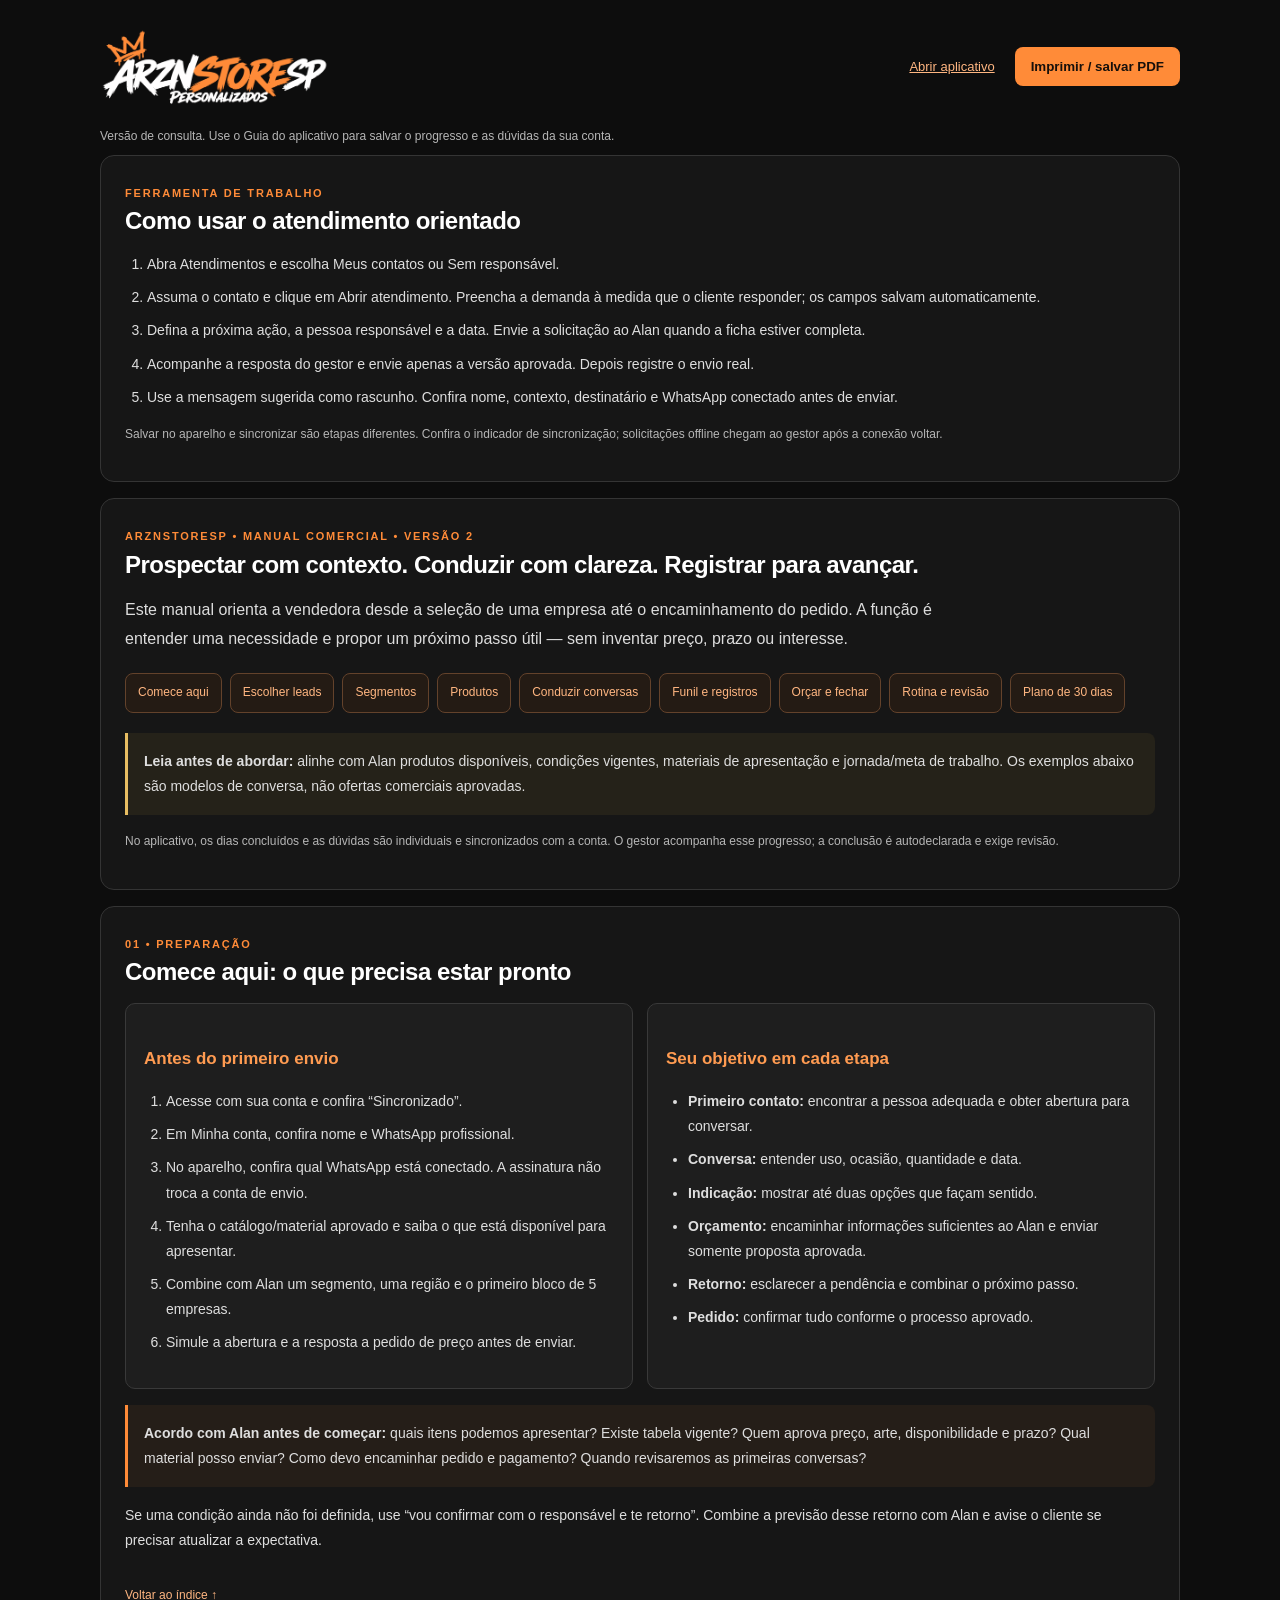
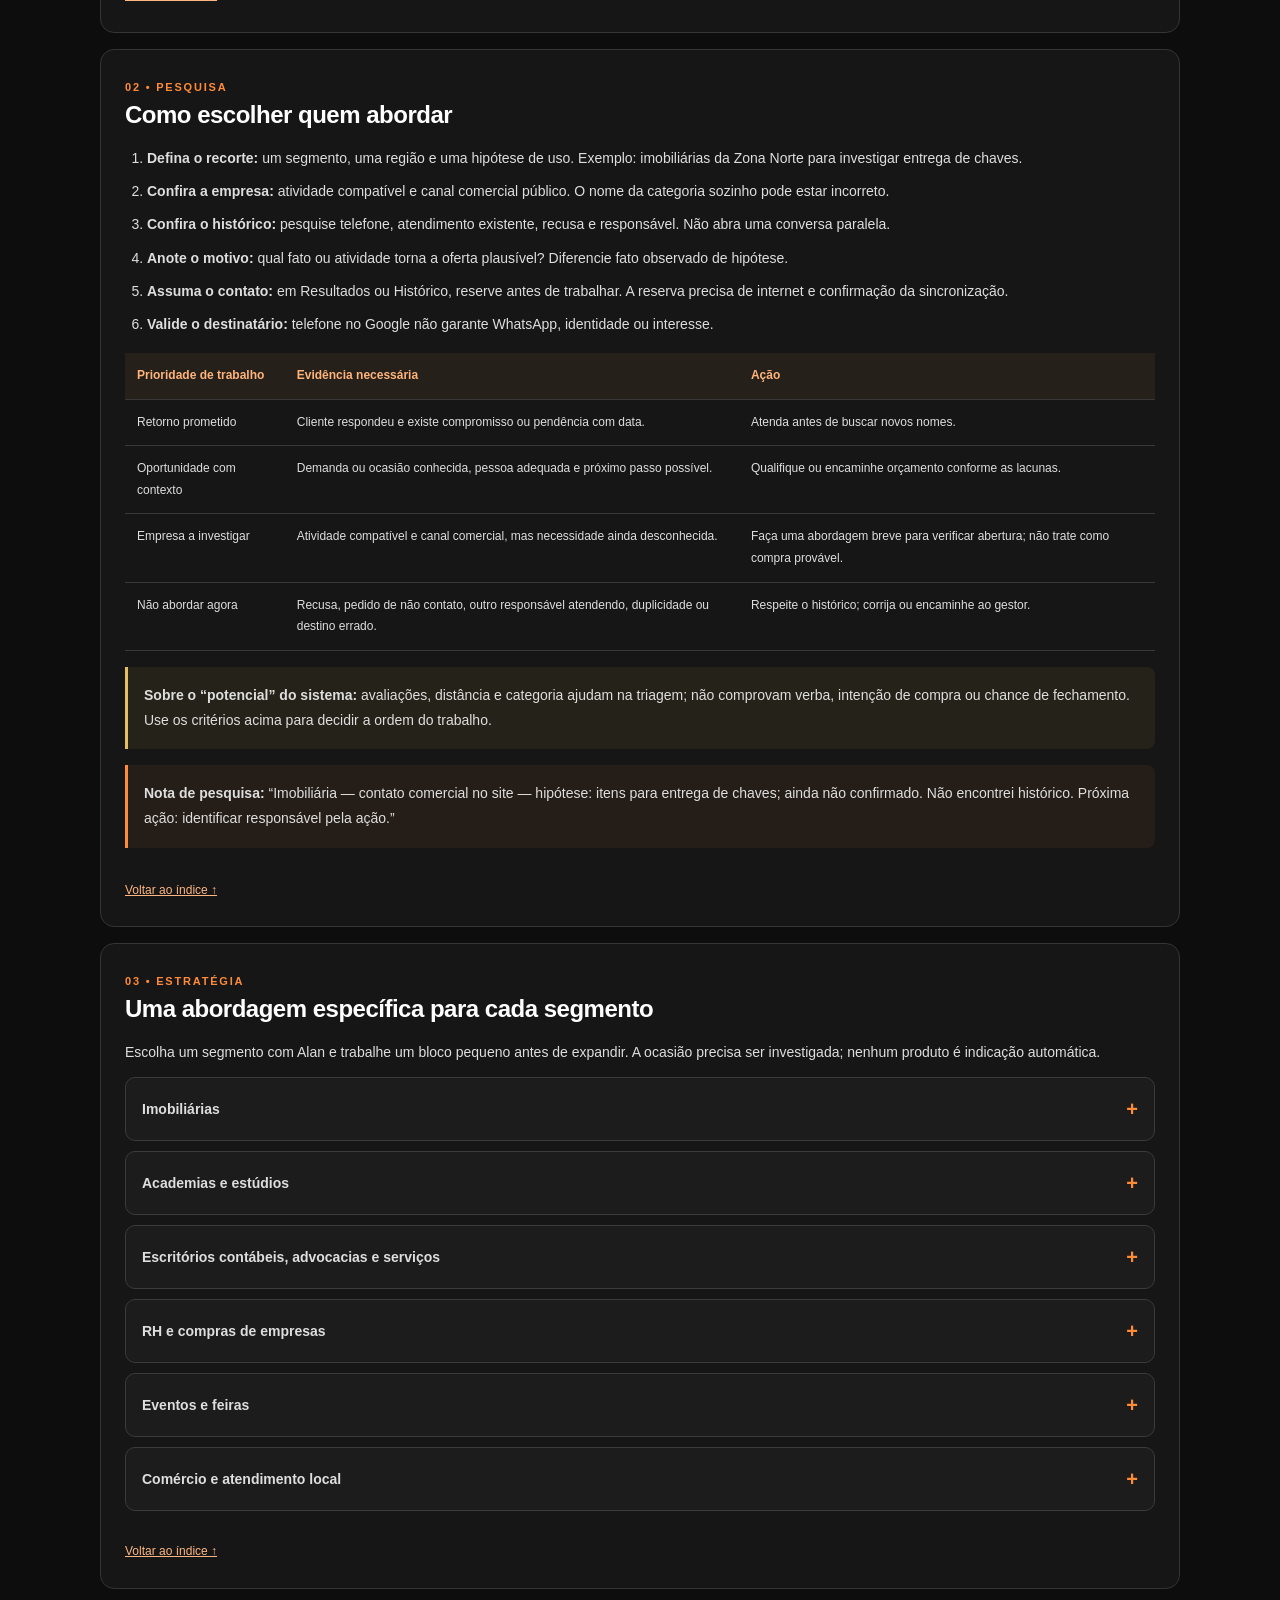
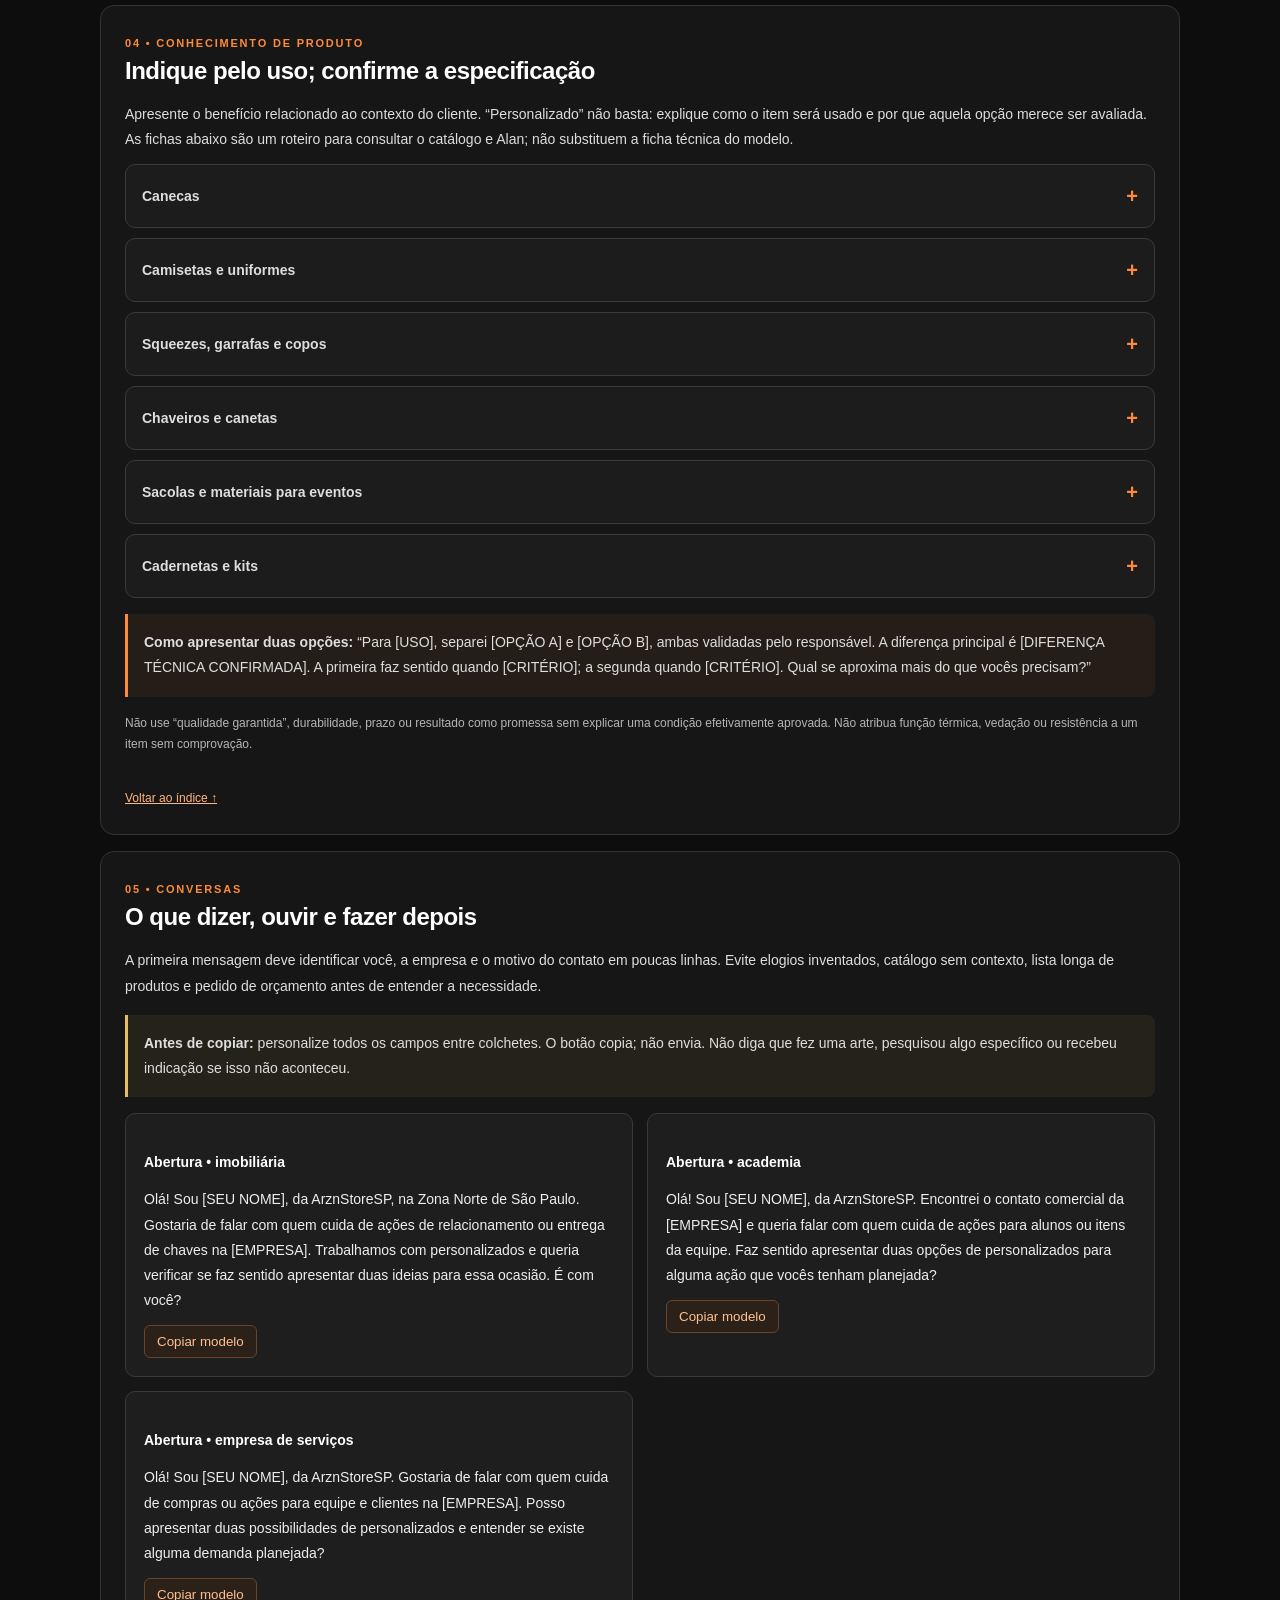
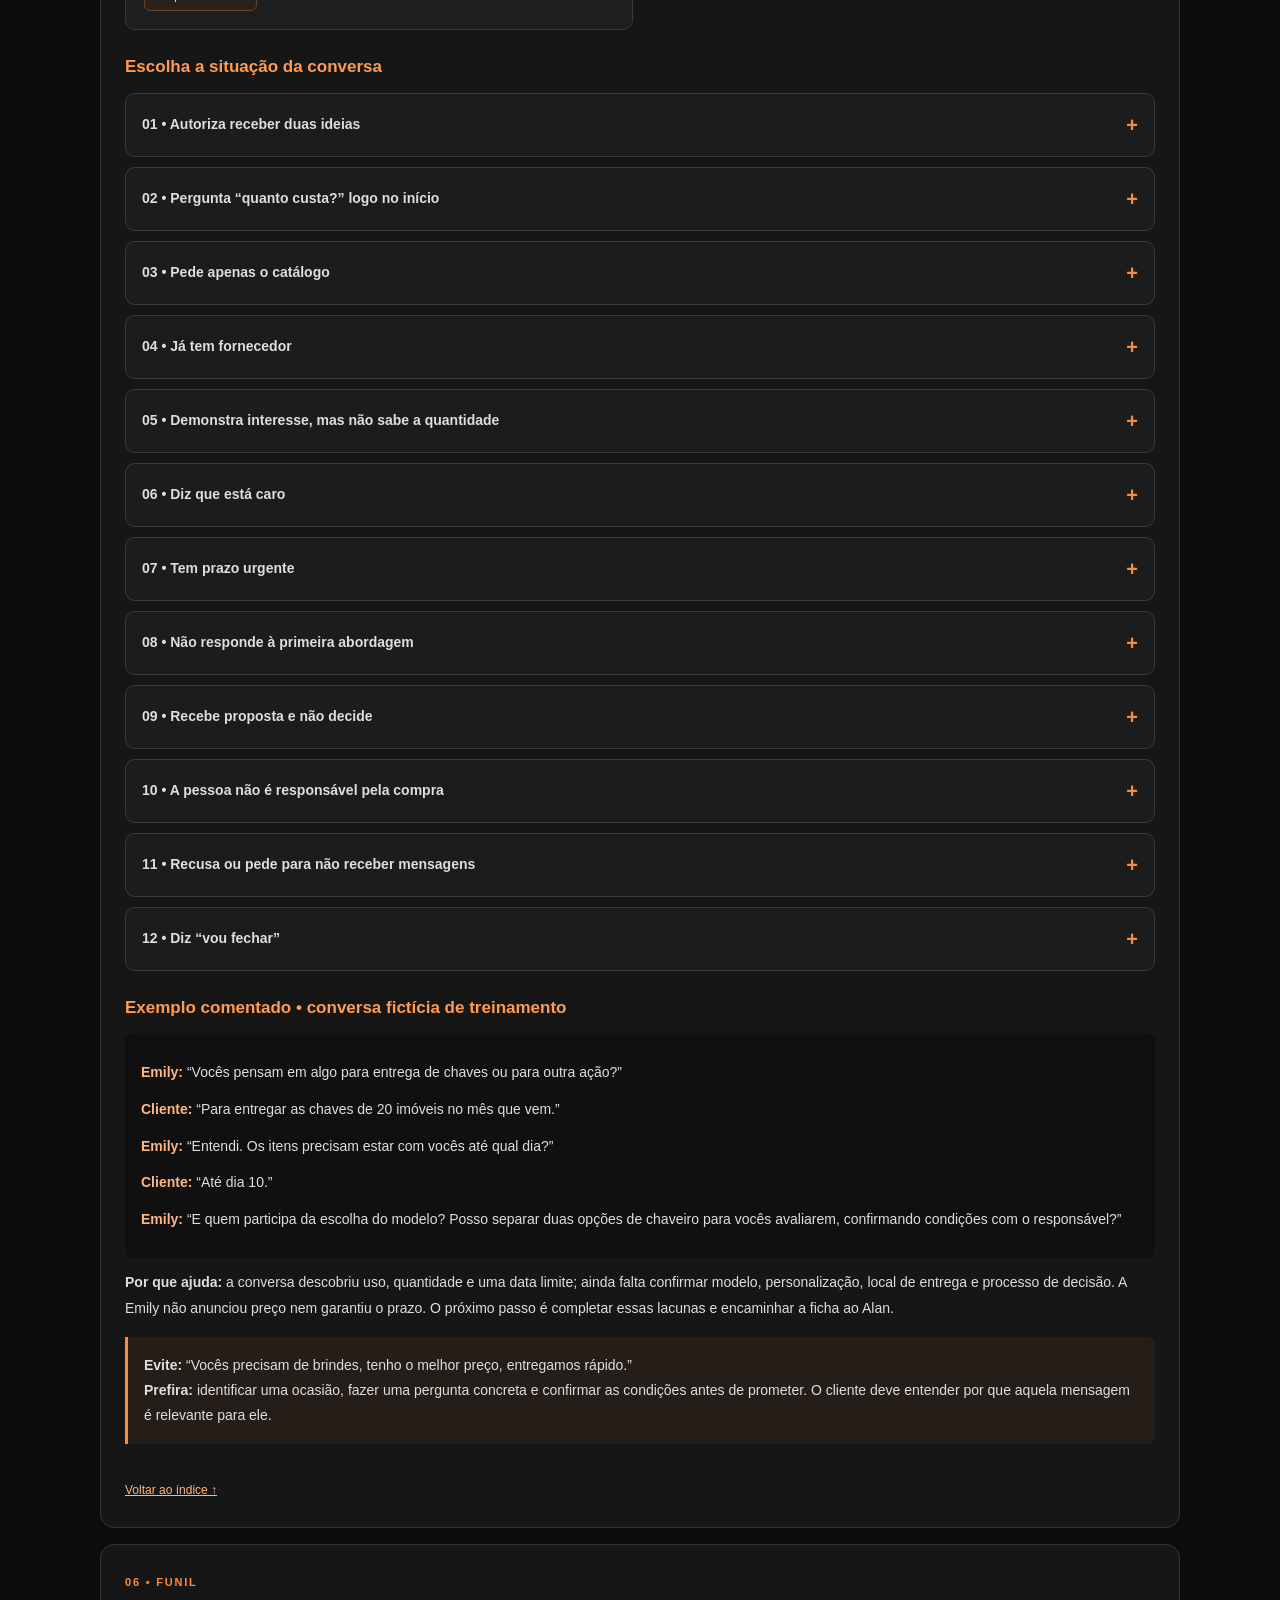
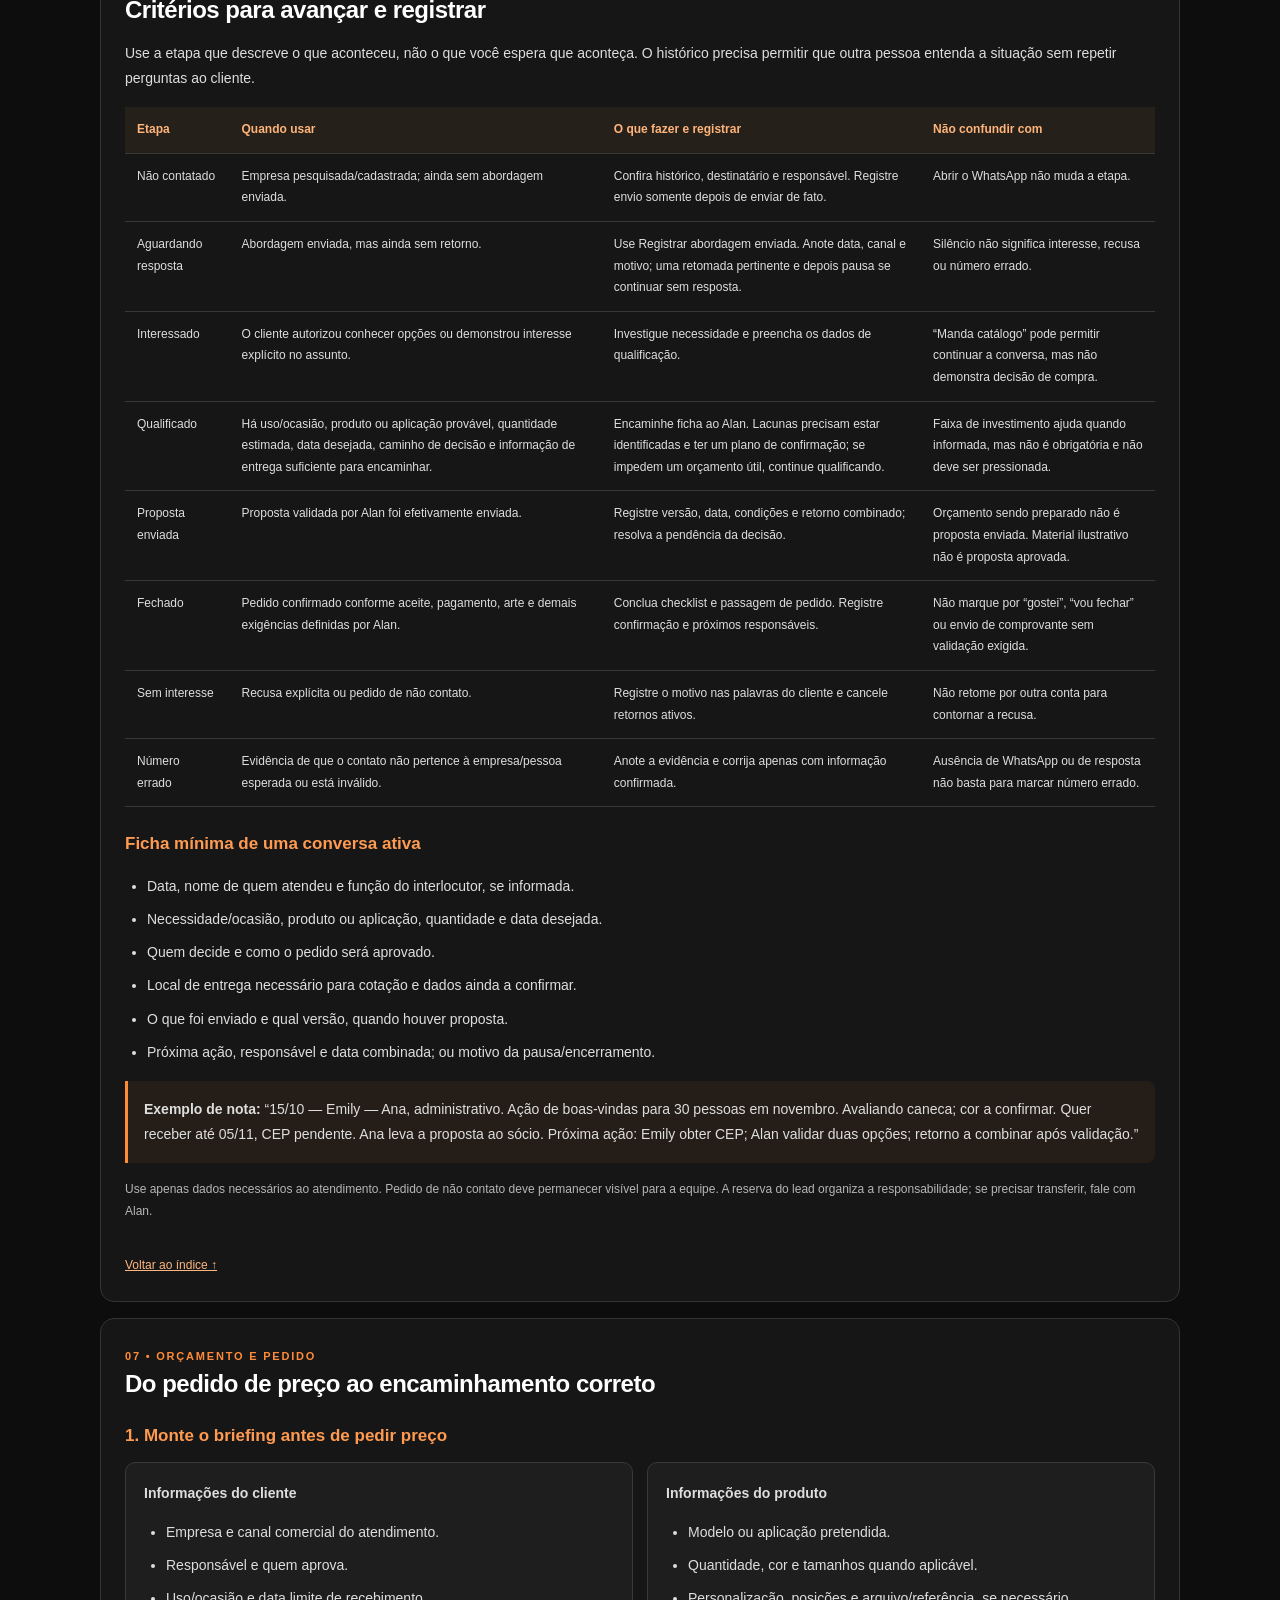
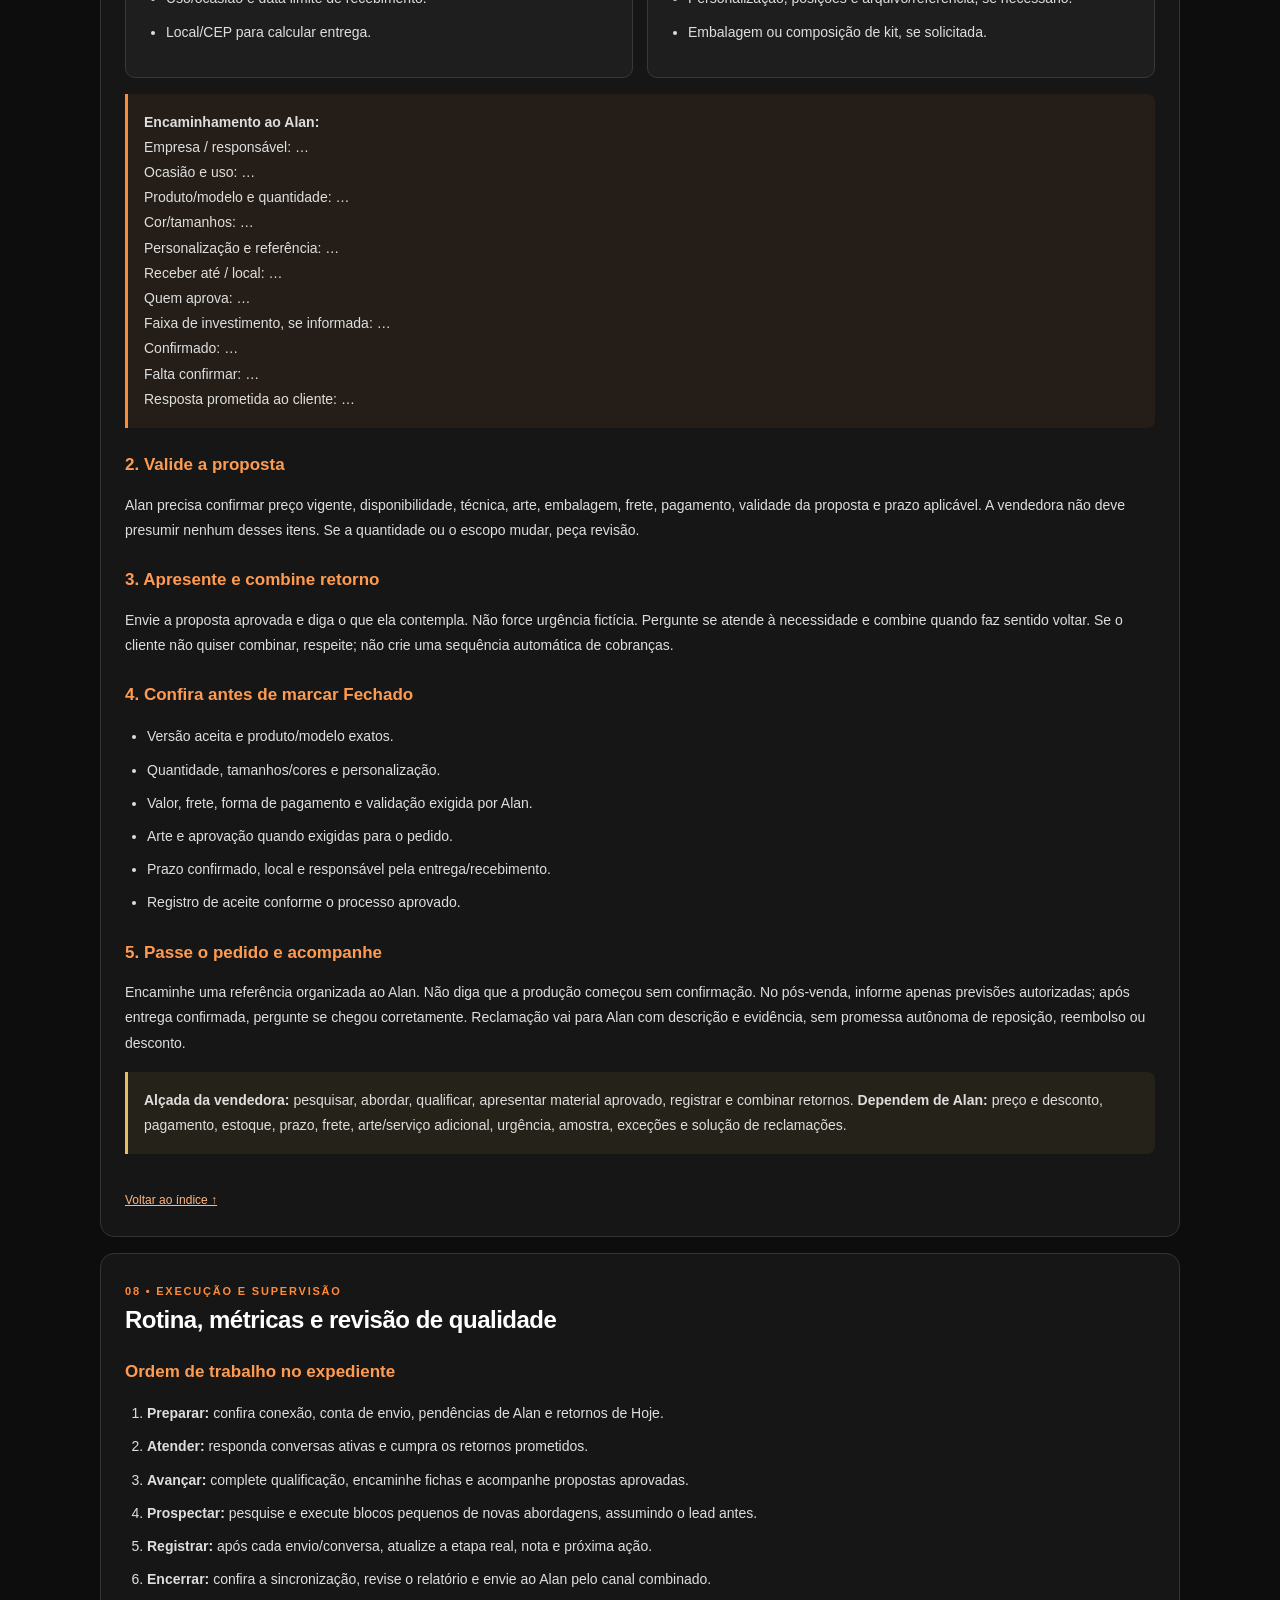
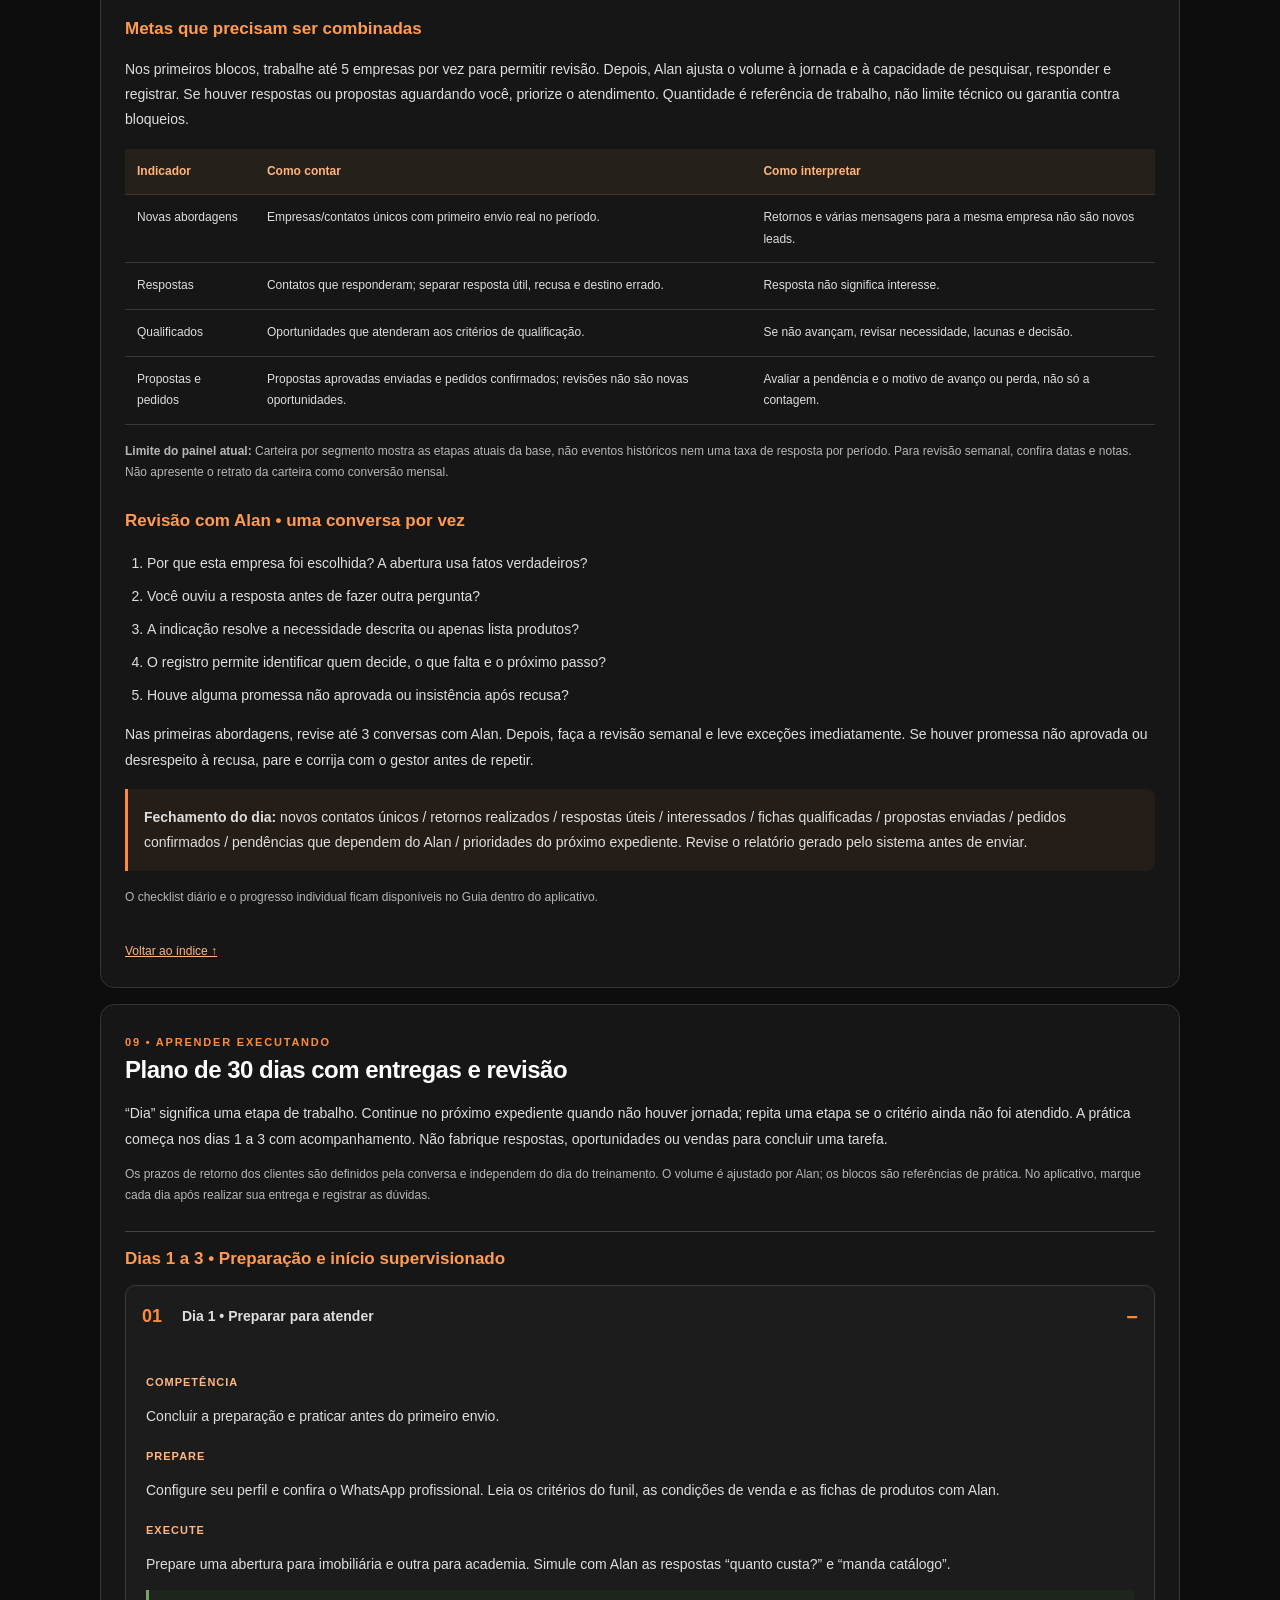
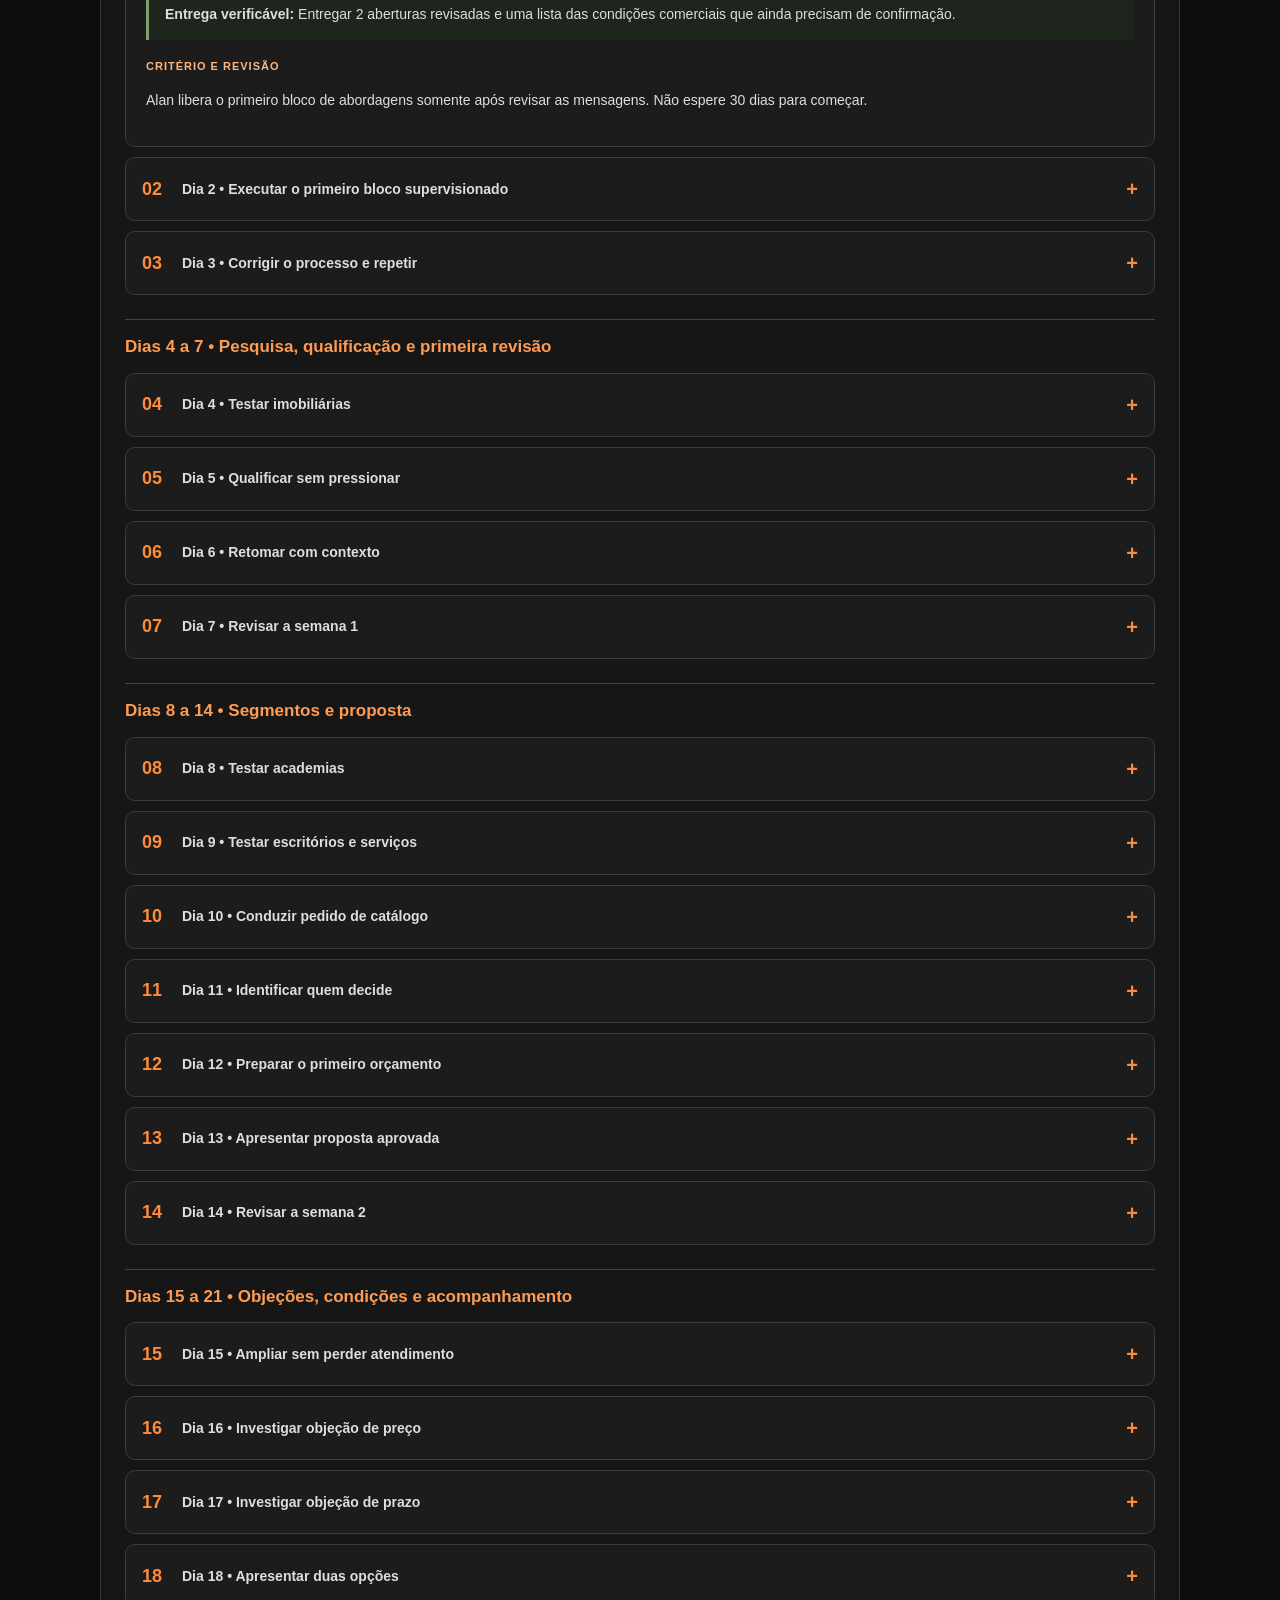
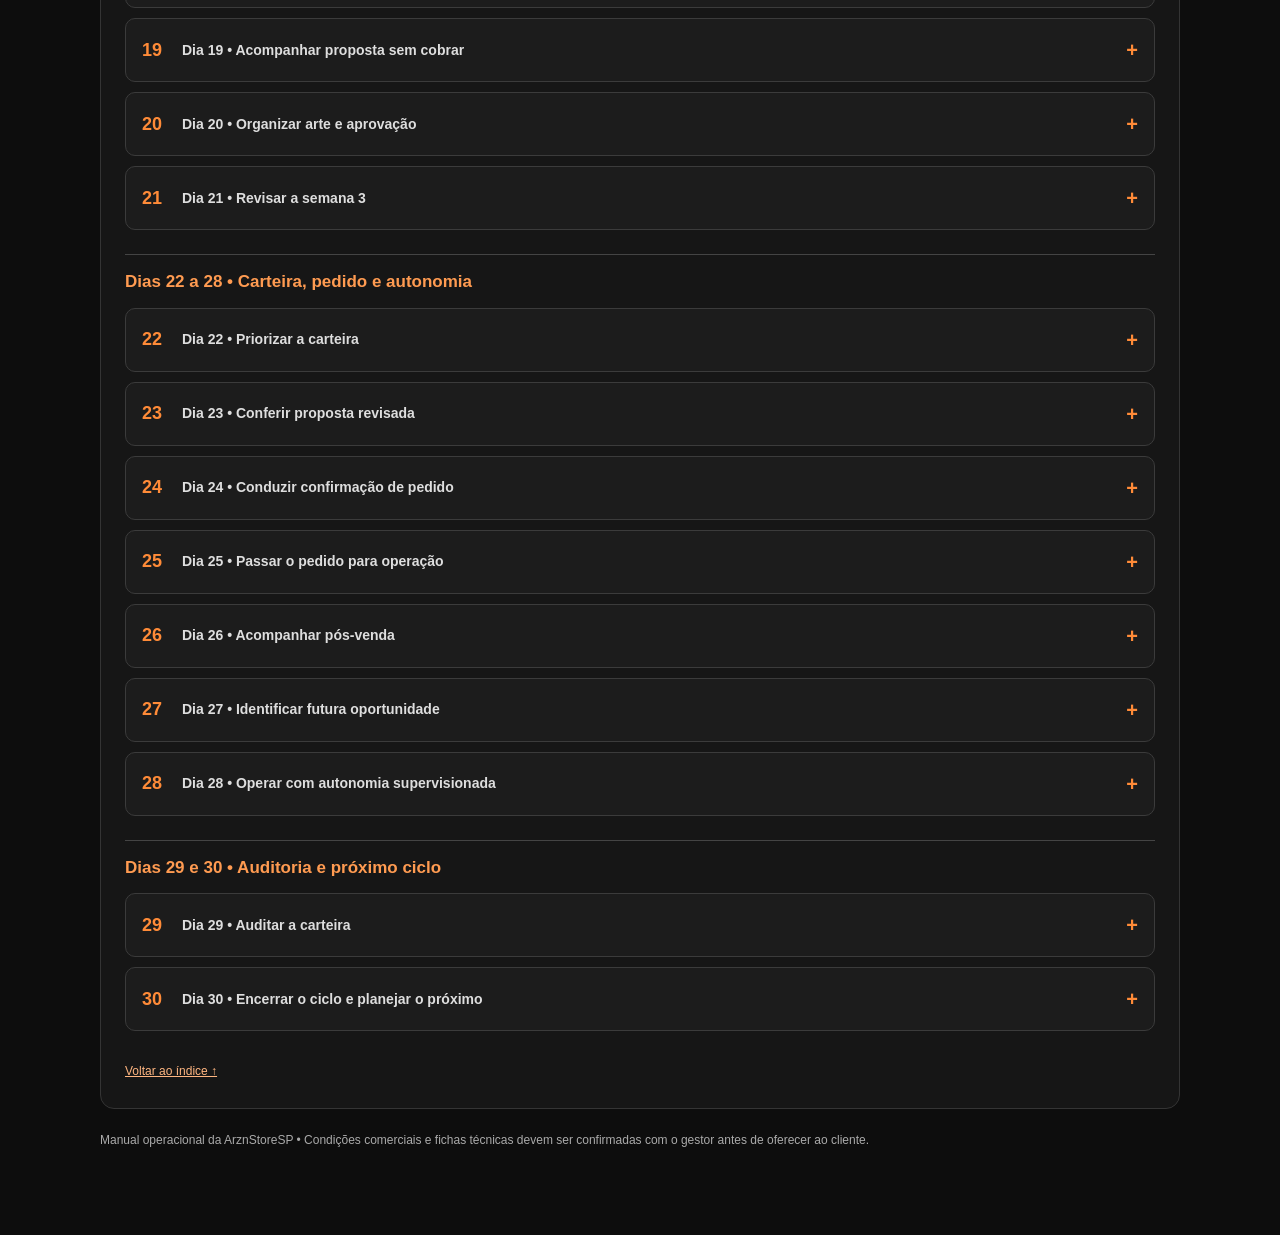
==== commit 89a507bd: "Refine guided dialog layout and link segment guidance directly; add narrow-screen QA fixture" ====
--- a/guia-comercial.html
+++ b/guia-comercial.html
@@ -3,7 +3,9 @@
 .sales-guide{color:#dedede;line-height:1.8;font-size:14px}.sales-guide p{margin:12px 0}.sales-guide h2{font-size:24px;line-height:1.3;letter-spacing:-.5px;margin:0 0 16px;color:white}.sales-guide h3{font-size:17px;color:#ff9b51;margin:22px 0 10px}.sales-guide h4{font-size:14px;color:white;margin:18px 0 8px}.sales-guide .panel{background:#161616;border:1px solid #343434;border-radius:14px;padding:24px;margin-bottom:16px}.sg-kicker{color:#ff8b38;font-size:11px;font-weight:800;letter-spacing:1.8px;text-transform:uppercase}.sg-lead{font-size:16px;max-width:850px;color:#ddd}.sg-nav{display:flex;flex-wrap:wrap;gap:8px;margin:20px 0}.sg-nav a,.sg-link{color:#ffb681;text-decoration:none}.sg-nav a{border:1px solid #63422b;border-radius:8px;padding:8px 12px;background:#241b14;font-size:12px}.sg-nav a:focus-visible,.sales-guide summary:focus-visible{outline:2px solid #ff8b38;outline-offset:3px}.sg-grid{display:grid;grid-template-columns:repeat(2,minmax(0,1fr));gap:14px}.sg-box{padding:18px;border:1px solid #393939;border-radius:10px;background:#1e1e1e}.sales-guide ul,.sales-guide ol{padding-left:22px}.sales-guide li{margin:8px 0}.sg-note{font-size:12px;color:#b6b6b6}.sg-example,.sg-alert{padding:16px;border-left:3px solid #ff8b38;background:#251e18;margin:16px 0;border-radius:0 8px 8px 0}.sg-alert{border-left-color:#e7bd62;background:#252219}.sg-table-wrap{overflow-x:auto;margin:16px 0}.sg-table{width:100%;border-collapse:collapse;min-width:650px;font-size:12px}.sg-table th{text-align:left;color:#ffb47b;background:#252019}.sg-table td,.sg-table th{padding:12px;border-bottom:1px solid #383838;vertical-align:top}.sales-guide .guide-day{background:#1c1c1c;border-color:#3b3b3b}.sales-guide .guide-day summary{font-size:14px}.sales-guide .guide-day-body{padding-top:8px}.sg-label{display:block;font-size:11px;text-transform:uppercase;letter-spacing:1px;color:#ffb681;margin-top:16px;font-weight:700}.sg-conversation{background:#101010;border-radius:8px;padding:16px;line-height:1.9}.sg-conversation p{margin:10px 0}.sg-conversation b{color:#ffb681}.sg-script{white-space:pre-wrap;margin:12px 0;color:#eee}.sales-guide [id]{scroll-margin-top:32px}.sg-phase{padding-top:12px;border-top:1px solid #444;margin-top:24px!important}.sg-small{font-size:12px}.sg-train-delivery{border-left:3px solid #7ca06d;padding:12px 16px;background:#1e251c}.sg-top-link{font-size:12px;color:#ffb681;display:inline-block;margin-top:20px}.sg-print-link{color:#ffb681;font-size:12px}
 @media(max-width:680px){.sales-guide .panel{padding:18px}.sg-grid{grid-template-columns:1fr}.sales-guide h2{font-size:21px}.sg-lead{font-size:14px}.sg-nav a{font-size:11px}.sales-guide{font-size:13px}}
 @media print{body{background:white!important;color:black!important}.sales-guide,.sales-guide *{color:black!important;background:white!important;box-shadow:none!important}.sg-nav,.sg-top-link,.btn-copy,.op-day-check,.sg-print-link{display:none!important}.sales-guide .panel{border:1px solid #aaa;break-inside:auto}.sales-guide details{break-inside:avoid}.sg-table-wrap{overflow:visible}.sg-table{min-width:0}.sg-table td,.sg-table th{padding:7px}.sg-kicker{letter-spacing:1px}}
-</style></head><body><main class="sg-page"><header class="sg-page-header"><img src="assets/arznstoresp-logo-ff8b38.png" width="2048" height="682" alt="ArznStoreSP Personalizados"><div><a href="./">Abrir aplicativo</a><button type="button" onclick="imprimirManual()">Imprimir / salvar PDF</button></div></header><p class="sg-note">Versão de consulta. Use o Guia do aplicativo para salvar o progresso e as dúvidas da sua conta.</p><article class="sales-guide"><section class="panel" id="manual-top"><span class="sg-kicker">ArznStoreSP • Manual comercial • versão 2</span><h2>Prospectar com contexto. Conduzir com clareza. Registrar para avançar.</h2><p class="sg-lead">Este manual orienta a vendedora desde a seleção de uma empresa até o encaminhamento do pedido. A função é entender uma necessidade e propor um próximo passo útil — sem inventar preço, prazo ou interesse.</p><nav class="sg-nav" aria-label="Índice do manual"><a href="#sg-start">Comece aqui</a><a href="#sg-leads">Escolher leads</a><a href="#sg-segments">Segmentos</a><a href="#sg-products">Produtos</a><a href="#sg-talk">Conduzir conversas</a><a href="#sg-funnel">Funil e registros</a><a href="#sg-quotes">Orçar e fechar</a><a href="#sg-routine">Rotina e revisão</a><a href="#guide-days">Plano de 30 dias</a></nav><div class="sg-alert"><b>Leia antes de abordar:</b> alinhe com Alan produtos disponíveis, condições vigentes, materiais de apresentação e jornada/meta de trabalho. Os exemplos abaixo são modelos de conversa, não ofertas comerciais aprovadas.</div><p class="sg-note">No aplicativo, os dias concluídos e as dúvidas são individuais e sincronizados com a conta. O gestor acompanha esse progresso; a conclusão é autodeclarada e exige revisão.</p></section><section class="panel" id="sg-start"><span class="sg-kicker">01 • Preparação</span><h2>Comece aqui: o que precisa estar pronto</h2><div class="sg-grid"><div class="sg-box"><h3>Antes do primeiro envio</h3><ol><li>Acesse com sua conta e confira “Sincronizado”.</li><li>Em Minha conta, confira nome e WhatsApp profissional.</li><li>No aparelho, confira qual WhatsApp está conectado. A assinatura não troca a conta de envio.</li><li>Tenha o catálogo/material aprovado e saiba o que está disponível para apresentar.</li><li>Combine com Alan um segmento, uma região e o primeiro bloco de 5 empresas.</li><li>Simule a abertura e a resposta a pedido de preço antes de enviar.</li></ol></div><div class="sg-box"><h3>Seu objetivo em cada etapa</h3><ul><li><b>Primeiro contato:</b> encontrar a pessoa adequada e obter abertura para conversar.</li><li><b>Conversa:</b> entender uso, ocasião, quantidade e data.</li><li><b>Indicação:</b> mostrar até duas opções que façam sentido.</li><li><b>Orçamento:</b> encaminhar informações suficientes ao Alan e enviar somente proposta aprovada.</li><li><b>Retorno:</b> esclarecer a pendência e combinar o próximo passo.</li><li><b>Pedido:</b> confirmar tudo conforme o processo aprovado.</li></ul></div></div><div class="sg-example"><b>Acordo com Alan antes de começar:</b> quais itens podemos apresentar? Existe tabela vigente? Quem aprova preço, arte, disponibilidade e prazo? Qual material posso enviar? Como devo encaminhar pedido e pagamento? Quando revisaremos as primeiras conversas?</div><p>Se uma condição ainda não foi definida, use “vou confirmar com o responsável e te retorno”. Combine a previsão desse retorno com Alan e avise o cliente se precisar atualizar a expectativa.</p><a class="sg-top-link" href="#manual-top">Voltar ao índice ↑</a></section><section class="panel" id="sg-leads"><span class="sg-kicker">02 • Pesquisa</span><h2>Como escolher quem abordar</h2><ol><li><b>Defina o recorte:</b> um segmento, uma região e uma hipótese de uso. Exemplo: imobiliárias da Zona Norte para investigar entrega de chaves.</li><li><b>Confira a empresa:</b> atividade compatível e canal comercial público. O nome da categoria sozinho pode estar incorreto.</li><li><b>Confira o histórico:</b> pesquise telefone, atendimento existente, recusa e responsável. Não abra uma conversa paralela.</li><li><b>Anote o motivo:</b> qual fato ou atividade torna a oferta plausível? Diferencie fato observado de hipótese.</li><li><b>Assuma o contato:</b> em Resultados ou Histórico, reserve antes de trabalhar. A reserva precisa de internet e confirmação da sincronização.</li><li><b>Valide o destinatário:</b> telefone no Google não garante WhatsApp, identidade ou interesse.</li></ol><div class="sg-table-wrap"><table class="sg-table"><thead><tr><th>Prioridade de trabalho</th><th>Evidência necessária</th><th>Ação</th></tr></thead><tbody><tr><td>Retorno prometido</td><td>Cliente respondeu e existe compromisso ou pendência com data.</td><td>Atenda antes de buscar novos nomes.</td></tr><tr><td>Oportunidade com contexto</td><td>Demanda ou ocasião conhecida, pessoa adequada e próximo passo possível.</td><td>Qualifique ou encaminhe orçamento conforme as lacunas.</td></tr><tr><td>Empresa a investigar</td><td>Atividade compatível e canal comercial, mas necessidade ainda desconhecida.</td><td>Faça uma abordagem breve para verificar abertura; não trate como compra provável.</td></tr><tr><td>Não abordar agora</td><td>Recusa, pedido de não contato, outro responsável atendendo, duplicidade ou destino errado.</td><td>Respeite o histórico; corrija ou encaminhe ao gestor.</td></tr></tbody></table></div><div class="sg-alert"><b>Sobre o “potencial” do sistema:</b> avaliações, distância e categoria ajudam na triagem; não comprovam verba, intenção de compra ou chance de fechamento. Use os critérios acima para decidir a ordem do trabalho.</div><p class="sg-example"><b>Nota de pesquisa:</b> “Imobiliária — contato comercial no site — hipótese: itens para entrega de chaves; ainda não confirmado. Não encontrei histórico. Próxima ação: identificar responsável pela ação.”</p><a class="sg-top-link" href="#manual-top">Voltar ao índice ↑</a></section><section class="panel" id="sg-segments"><span class="sg-kicker">03 • Estratégia</span><h2>Uma abordagem específica para cada segmento</h2><p>Escolha um segmento com Alan e trabalhe um bloco pequeno antes de expandir. A ocasião precisa ser investigada; nenhum produto é indicação automática.</p><details class="guide-day"><summary>Imobiliárias</summary><div class="guide-day-body"><span class="sg-label">Quem procurar</span><p>Sócio, gerente comercial, marketing ou responsável pela entrega de chaves.</p><span class="sg-label">O que investigar</span><p>Entrega de chaves, relacionamento com proprietários ou ação comercial planejada.</p><span class="sg-label">Possíveis produtos</span><p>Chaveiro para acompanhar a entrega; caneta para atendimento; kit quando houver ocasião e quantidade compatíveis.</p><div class="sg-conversation"><b>Pergunta de contexto:</b> Vocês costumam preparar algum item para a entrega das chaves ou para relacionamento com clientes?</div><span class="sg-label">Antes de avançar</span><p>Confirme se existe ação planejada, quem aprova e a quantidade. Não prometa reposição recorrente nem presuma compra em cada venda.</p></div></details><details class="guide-day"><summary>Academias e estúdios</summary><div class="guide-day-body"><span class="sg-label">Quem procurar</span><p>Proprietário, gerente ou responsável por ações e uniformes.</p><span class="sg-label">O que investigar</span><p>Campanha de matrícula, evento, desafio interno ou identificação da equipe.</p><span class="sg-label">Possíveis produtos</span><p>Squeeze para ação com alunos; camiseta ou uniforme para equipe, conforme material e aplicação aprovados.</p><div class="sg-conversation"><b>Pergunta de contexto:</b> A ideia seria uma ação para alunos ou algo para a equipe? Vocês já têm uma data em mente?</div><span class="sg-label">Antes de avançar</span><p>Diferencie quantidade para revenda, distribuição e uso interno. Não prometa adequação térmica ou desempenho sem ficha do produto.</p></div></details><details class="guide-day"><summary>Escritórios contábeis, advocacias e serviços</summary><div class="guide-day-body"><span class="sg-label">Quem procurar</span><p>Sócio, administração, marketing ou compras.</p><span class="sg-label">O que investigar</span><p>Relacionamento com clientes, integração de equipe ou evento interno.</p><span class="sg-label">Possíveis produtos</span><p>Caneca e caderneta como opções de uso; kit apenas quando ocasião e investimento justificarem.</p><div class="sg-conversation"><b>Pergunta de contexto:</b> Há alguma ação de relacionamento ou de equipe prevista para os próximos meses?</div><span class="sg-label">Antes de avançar</span><p>Avaliação no Google não indica verba disponível. Evite uma abordagem que pressuponha necessidade ou orçamento.</p></div></details><details class="guide-day"><summary>RH e compras de empresas</summary><div class="guide-day-body"><span class="sg-label">Quem procurar</span><p>RH, administrativo, compras ou marketing, conforme a finalidade.</p><span class="sg-label">O que investigar</span><p>Boas-vindas de funcionários, ação interna, evento ou presente corporativo.</p><span class="sg-label">Possíveis produtos</span><p>Caneca, garrafa, camiseta ou kit selecionado conforme o uso e o orçamento informado.</p><div class="sg-conversation"><b>Pergunta de contexto:</b> É para integração, reconhecimento da equipe ou uma ação específica? Quem participa da aprovação?</div><span class="sg-label">Antes de avançar</span><p>Investigue processo de compras, necessidade de cadastro, documentação e data de recebimento. Leve exigências ao Alan antes de aceitar.</p></div></details><details class="guide-day"><summary>Eventos e feiras</summary><div class="guide-day-body"><span class="sg-label">Quem procurar</span><p>Organização, produção, marketing ou compras.</p><span class="sg-label">O que investigar</span><p>Distribuição, identificação de equipe e materiais para participantes.</p><span class="sg-label">Possíveis produtos</span><p>Sacola, camiseta, caneta ou outros brindes com especificação confirmada.</p><div class="sg-conversation"><b>Pergunta de contexto:</b> Qual é o evento, a data de recebimento e a quantidade prevista de participantes ou equipe?</div><span class="sg-label">Antes de avançar</span><p>A data do evento não é o prazo de entrega. Peça a data limite de recebimento e o local; valide logística antes de prometer.</p></div></details><details class="guide-day"><summary>Comércio e atendimento local</summary><div class="guide-day-body"><span class="sg-label">Quem procurar</span><p>Proprietário, gerente ou marketing.</p><span class="sg-label">O que investigar</span><p>Uniformização, material de atendimento ou ação para clientes.</p><span class="sg-label">Possíveis produtos</span><p>Camiseta/uniforme, caneca de equipe ou material gráfico, conforme necessidade identificada.</p><div class="sg-conversation"><b>Pergunta de contexto:</b> Hoje a prioridade seria a apresentação da equipe, algum material de atendimento ou uma ação promocional?</div><span class="sg-label">Antes de avançar</span><p>Se não houver ocasião ou interesse, não force um produto. Registre a informação e encerre com respeito.</p></div></details><a class="sg-top-link" href="#manual-top">Voltar ao índice ↑</a></section><section class="panel" id="sg-products"><span class="sg-kicker">04 • Conhecimento de produto</span><h2>Indique pelo uso; confirme a especificação</h2><p>Apresente o benefício relacionado ao contexto do cliente. “Personalizado” não basta: explique como o item será usado e por que aquela opção merece ser avaliada. As fichas abaixo são um roteiro para consultar o catálogo e Alan; não substituem a ficha técnica do modelo.</p><details class="guide-day"><summary>Canecas</summary><div class="guide-day-body"><span class="sg-label">O que perguntar</span><p>Quantidade, modelo, cor e capacidade do item escolhido; finalidade; logo ou arte; data e entrega.</p><span class="sg-label">Como relacionar à necessidade</span><p>É uma possibilidade para equipe, presente e relacionamento quando o uso fizer sentido.</p><span class="sg-label">O que confirmar com Alan ou ficha vigente</span><p>Material e técnica do modelo, embalagem, resistência e cuidados, quantidade mínima se houver e área de personalização.</p></div></details><details class="guide-day"><summary>Camisetas e uniformes</summary><div class="guide-day-body"><span class="sg-label">O que perguntar</span><p>Uso, quantidade por tamanho, modelagem, cor, tecido desejado e posições da estampa.</p><span class="sg-label">Como relacionar à necessidade</span><p>A indicação depende do trabalho ou evento e da aplicação visual necessária.</p><span class="sg-label">O que confirmar com Alan ou ficha vigente</span><p>Composição e gramatura, tabela de medidas, disponibilidade, técnica de estampa e cuidados. Não prometa que não desbota ou que serve sem conferir medidas.</p></div></details><details class="guide-day"><summary>Squeezes, garrafas e copos</summary><div class="guide-day-body"><span class="sg-label">O que perguntar</span><p>Tipo de uso, quantidade, modelo/material, capacidade, cor e aplicação da marca.</p><span class="sg-label">Como relacionar à necessidade</span><p>Pode atender ações com alunos, equipe ou eventos; escolha depende do uso.</p><span class="sg-label">O que confirmar com Alan ou ficha vigente</span><p>Material exato, capacidade, vedação, conservação de temperatura quando aplicável e técnica de gravação/impressão. Não chame todo recipiente de térmico.</p></div></details><details class="guide-day"><summary>Chaveiros e canetas</summary><div class="guide-day-body"><span class="sg-label">O que perguntar</span><p>Modelo, material, quantidade, cor, área e tipo de personalização.</p><span class="sg-label">Como relacionar à necessidade</span><p>Avalie utilidade, ocasião de entrega e orçamento, sem vender apenas como “brinde barato”.</p><span class="sg-label">O que confirmar com Alan ou ficha vigente</span><p>Disponibilidade, medida, acabamento, embalagem e técnica. Cada modelo pode ter condições e área de gravação diferentes.</p></div></details><details class="guide-day"><summary>Sacolas e materiais para eventos</summary><div class="guide-day-body"><span class="sg-label">O que perguntar</span><p>Tipo e medida, quantidade, cor, aplicação, carga/uso esperado e data limite de recebimento.</p><span class="sg-label">Como relacionar à necessidade</span><p>Pode organizar materiais e acompanhar uma ação, se o modelo for adequado.</p><span class="sg-label">O que confirmar com Alan ou ficha vigente</span><p>Material e gramatura quando aplicáveis, técnica, limite de impressão, resistência especificada e logística.</p></div></details><details class="guide-day"><summary>Cadernetas e kits</summary><div class="guide-day-body"><span class="sg-label">O que perguntar</span><p>Quem recebe, ocasião, quantidade, itens desejados e faixa de investimento, se informada.</p><span class="sg-label">Como relacionar à necessidade</span><p>O kit deve ter motivo de uso e coerência entre itens; começar com até duas opções facilita a escolha.</p><span class="sg-label">O que confirmar com Alan ou ficha vigente</span><p>Especificação de cada item, embalagem, montagem, disponibilidade conjunta e prazo total. Não some preços sem validar a composição com Alan.</p></div></details><div class="sg-example"><b>Como apresentar duas opções:</b> “Para [USO], separei [OPÇÃO A] e [OPÇÃO B], ambas validadas pelo responsável. A diferença principal é [DIFERENÇA TÉCNICA CONFIRMADA]. A primeira faz sentido quando [CRITÉRIO]; a segunda quando [CRITÉRIO]. Qual se aproxima mais do que vocês precisam?”</div><p class="sg-note">Não use “qualidade garantida”, durabilidade, prazo ou resultado como promessa sem explicar uma condição efetivamente aprovada. Não atribua função térmica, vedação ou resistência a um item sem comprovação.</p><a class="sg-top-link" href="#manual-top">Voltar ao índice ↑</a></section><section class="panel" id="sg-talk"><span class="sg-kicker">05 • Conversas</span><h2>O que dizer, ouvir e fazer depois</h2><p>A primeira mensagem deve identificar você, a empresa e o motivo do contato em poucas linhas. Evite elogios inventados, catálogo sem contexto, lista longa de produtos e pedido de orçamento antes de entender a necessidade.</p><div class="sg-alert"><b>Antes de copiar:</b> personalize todos os campos entre colchetes. O botão copia; não envia. Não diga que fez uma arte, pesquisou algo específico ou recebeu indicação se isso não aconteceu.</div><div class="sg-grid"><div class="sg-box"><h4>Abertura • imobiliária</h4><div class="sg-script" id="script0">Olá! Sou [SEU NOME], da ArznStoreSP, na Zona Norte de São Paulo. Gostaria de falar com quem cuida de ações de relacionamento ou entrega de chaves na [EMPRESA]. Trabalhamos com personalizados e queria verificar se faz sentido apresentar duas ideias para essa ocasião. É com você?</div><button type="button" class="btn-copy" onclick="copiarScript(0)">Copiar modelo</button></div><div class="sg-box"><h4>Abertura • academia</h4><div class="sg-script" id="script1">Olá! Sou [SEU NOME], da ArznStoreSP. Encontrei o contato comercial da [EMPRESA] e queria falar com quem cuida de ações para alunos ou itens da equipe. Faz sentido apresentar duas opções de personalizados para alguma ação que vocês tenham planejada?</div><button type="button" class="btn-copy" onclick="copiarScript(1)">Copiar modelo</button></div><div class="sg-box"><h4>Abertura • empresa de serviços</h4><div class="sg-script" id="script2">Olá! Sou [SEU NOME], da ArznStoreSP. Gostaria de falar com quem cuida de compras ou ações para equipe e clientes na [EMPRESA]. Posso apresentar duas possibilidades de personalizados e entender se existe alguma demanda planejada?</div><button type="button" class="btn-copy" onclick="copiarScript(2)">Copiar modelo</button></div></div><h3>Escolha a situação da conversa</h3><details class="guide-day"><summary>01 • Autoriza receber duas ideias</summary><div class="guide-day-body"><span class="sg-label">Objetivo</span><p>Descobrir uso e ocasião antes de recomendar.</p><div class="sg-box"><h4>Resposta sugerida • adapte ao contexto</h4><div class="sg-script" id="script3">Obrigado! Para eu separar opções úteis: vocês pensam em algo para equipe, clientes ou algum evento?</div><button type="button" class="btn-copy" onclick="copiarScript(3)">Copiar modelo</button></div><span class="sg-label">Próxima ação</span><p>Depois da resposta, pergunte quantidade aproximada e data. Apresente até duas opções aprovadas relacionadas ao uso.</p><span class="sg-label">Como registrar</span><p>Mantenha Interessado se houver interesse explícito. Anote a finalidade e a próxima pergunta; avance para Qualificado somente com os critérios completos.</p></div></details><details class="guide-day"><summary>02 • Pergunta “quanto custa?” logo no início</summary><div class="guide-day-body"><span class="sg-label">Objetivo</span><p>Obter a especificação mínima para um preço correto.</p><div class="sg-box"><h4>Resposta sugerida • adapte ao contexto</h4><div class="sg-script" id="script4">Consigo confirmar o valor para você. Qual produto ou modelo você procura e qual seria a quantidade aproximada? A personalização seria com o logo da empresa?</div><button type="button" class="btn-copy" onclick="copiarScript(4)">Copiar modelo</button></div><span class="sg-label">Próxima ação</span><p>Se já houver uma tabela vigente aprovada para esse item e situação, use-a. Caso contrário, obtenha os dados e confirme com Alan. Não adote preço visto em outro pedido.</p><span class="sg-label">Como registrar</span><p>Anote produto, quantidade e informação de personalização; registre o que falta confirmar. Pedido de preço sozinho não é pedido fechado.</p></div></details><details class="guide-day"><summary>03 • Pede apenas o catálogo</summary><div class="guide-day-body"><span class="sg-label">Objetivo</span><p>Entregar material com orientação, respeitando a preferência.</p><div class="sg-box"><h4>Resposta sugerida • adapte ao contexto</h4><div class="sg-script" id="script5">Claro! É para equipe, clientes ou um evento? Posso destacar duas opções que façam sentido para vocês.</div><button type="button" class="btn-copy" onclick="copiarScript(5)">Copiar modelo</button></div><span class="sg-label">Próxima ação</span><p>Envie o catálogo aprovado. Se a pessoa não quiser responder agora, entregue o material e respeite; não condicione o envio à qualificação.</p><span class="sg-label">Como registrar</span><p>Anote o material enviado e a resposta. Só agende retorno quando houver acordo ou contexto que justifique uma única retomada.</p></div></details><details class="guide-day"><summary>04 • Já tem fornecedor</summary><div class="guide-day-body"><span class="sg-label">Objetivo</span><p>Entender se há abertura real para uma alternativa.</p><div class="sg-box"><h4>Resposta sugerida • adapte ao contexto</h4><div class="sg-script" id="script6">Entendi. Faz sentido conhecer uma alternativa para uma demanda futura ou prefere que eu encerre este contato?</div><button type="button" class="btn-copy" onclick="copiarScript(6)">Copiar modelo</button></div><span class="sg-label">Próxima ação</span><p>Se autorizar, pergunte em que situação uma alternativa seria útil. Se recusar, agradeça e encerre. Não critique o fornecedor.</p><span class="sg-label">Como registrar</span><p>Registre a autorização ou a recusa. Recusa: Sem interesse e sem nova abordagem por outro número.</p></div></details><details class="guide-day"><summary>05 • Demonstra interesse, mas não sabe a quantidade</summary><div class="guide-day-body"><span class="sg-label">Objetivo</span><p>Descobrir uma referência sem pressionar por precisão falsa.</p><div class="sg-box"><h4>Resposta sugerida • adapte ao contexto</h4><div class="sg-script" id="script7">Sem problema. Seria para aproximadamente quantas pessoas ou entregas? Uma estimativa já ajuda a escolher opções; confirmamos antes do orçamento final.</div><button type="button" class="btn-copy" onclick="copiarScript(7)">Copiar modelo</button></div><span class="sg-label">Próxima ação</span><p>Se nem a estimativa existir, pergunte quem consegue informar ou quando haverá essa definição. Só envie simulação se Alan aprovar e a identificar como estimativa.</p><span class="sg-label">Como registrar</span><p>Anote “quantidade a confirmar”, responsável e próxima ação. Não invente número para marcar Qualificado.</p></div></details><details class="guide-day"><summary>06 • Diz que está caro</summary><div class="guide-day-body"><span class="sg-label">Objetivo</span><p>Identificar qual comparação ou restrição existe.</p><div class="sg-box"><h4>Resposta sugerida • adapte ao contexto</h4><div class="sg-script" id="script8">Entendo. O que ficou fora do esperado: o valor total, o modelo ou a quantidade? Posso verificar uma alternativa com o responsável.</div><button type="button" class="btn-copy" onclick="copiarScript(8)">Copiar modelo</button></div><span class="sg-label">Próxima ação</span><p>Compare escopo apenas com dados disponíveis: modelo, material, personalização, quantidade, entrega e pagamento. Peça alternativa ao Alan; não ofereça desconto sem aprovação.</p><span class="sg-label">Como registrar</span><p>Registre a objeção nas palavras do cliente e o que foi solicitado ao gestor. Continue na etapa real; objeção não significa perda automática.</p></div></details><details class="guide-day"><summary>07 • Tem prazo urgente</summary><div class="guide-day-body"><span class="sg-label">Objetivo</span><p>Conferir viabilidade antes de assumir compromisso.</p><div class="sg-box"><h4>Resposta sugerida • adapte ao contexto</h4><div class="sg-script" id="script9">Qual é a data limite para receber e o local de entrega? Vou confirmar a viabilidade com o responsável antes de te passar uma previsão.</div><button type="button" class="btn-copy" onclick="copiarScript(9)">Copiar modelo</button></div><span class="sg-label">Próxima ação</span><p>Envie a Alan produto, quantidade, arte, local e data. Informe ao cliente quando pretende dar a resposta após combinar esse retorno com Alan.</p><span class="sg-label">Como registrar</span><p>Destaque a urgência e a dependência de aprovação. Não confirme estoque, início de produção ou entrega antecipadamente.</p></div></details><details class="guide-day"><summary>08 • Não responde à primeira abordagem</summary><div class="guide-day-body"><span class="sg-label">Objetivo</span><p>Evitar insistência e distinguir silêncio de oportunidade.</p><div class="sg-box"><h4>Resposta sugerida • adapte ao contexto</h4><div class="sg-script" id="script10">Olá! Aqui é [SEU NOME], da ArznStoreSP. Retomo uma única vez minha mensagem sobre personalizados para a [EMPRESA]. Se fizer sentido, posso apresentar duas opções. Caso contrário, encerro por aqui.</div><button type="button" class="btn-copy" onclick="copiarScript(10)">Copiar modelo</button></div><span class="sg-label">Próxima ação</span><p>Use apenas quando pertinente, após 3 a 5 dias úteis. Sem resposta depois dessa retomada, pause novas abordagens. Não há garantia de que esse intervalo evite bloqueios.</p><span class="sg-label">Como registrar</span><p>Registre as tentativas e a pausa na nota; remova o retorno ativo. Sem resposta fica Aguardando resposta; não marque Sem interesse ou Número errado sem evidência.</p></div></details><details class="guide-day"><summary>09 • Recebe proposta e não decide</summary><div class="guide-day-body"><span class="sg-label">Objetivo</span><p>Descobrir a pendência e oferecer ajuda concreta.</p><div class="sg-box"><h4>Resposta sugerida • adapte ao contexto</h4><div class="sg-script" id="script11">Olá, [NOME]. Combinamos de retomar hoje a proposta de [PRODUTO] para [OCASIÃO]. Há alguma dúvida sobre os itens ou as condições que eu possa esclarecer?</div><button type="button" class="btn-copy" onclick="copiarScript(11)">Copiar modelo</button></div><span class="sg-label">Próxima ação</span><p>Siga a data combinada. Se não houver acordo de retorno, faça uma retomada pertinente e depois pause diante de silêncio. Qualquer alteração vai para Alan.</p><span class="sg-label">Como registrar</span><p>Anote a dúvida, a versão da proposta e o próximo passo. Sem resposta não autoriza marcar Fechado.</p></div></details><details class="guide-day"><summary>10 • A pessoa não é responsável pela compra</summary><div class="guide-day-body"><span class="sg-label">Objetivo</span><p>Encontrar o canal correto sem invadir dados pessoais.</p><div class="sg-box"><h4>Resposta sugerida • adapte ao contexto</h4><div class="sg-script" id="script12">Obrigado por me orientar. Qual é o canal comercial adequado para falar com quem cuida desse assunto?</div><button type="button" class="btn-copy" onclick="copiarScript(12)">Copiar modelo</button></div><span class="sg-label">Próxima ação</span><p>Use o canal indicado e mencione o encaminhamento apenas se isso realmente aconteceu. Não pressione por telefone pessoal.</p><span class="sg-label">Como registrar</span><p>Registre função, canal indicado e origem do encaminhamento. Confirme se o novo contato já existe na base.</p></div></details><details class="guide-day"><summary>11 • Recusa ou pede para não receber mensagens</summary><div class="guide-day-body"><span class="sg-label">Objetivo</span><p>Encerrar imediatamente e preservar o registro.</p><div class="sg-box"><h4>Resposta sugerida • adapte ao contexto</h4><div class="sg-script" id="script13">Entendido, obrigado por avisar. Vou encerrar o contato.</div><button type="button" class="btn-copy" onclick="copiarScript(13)">Copiar modelo</button></div><span class="sg-label">Próxima ação</span><p>Pare as abordagens e cancele retornos ativos. Não contorne a recusa com outro vendedor, número ou canal.</p><span class="sg-label">Como registrar</span><p>Marque Sem interesse e registre o pedido de não contato. Se o contato não pertencer à empresa, use Número errado e registre a evidência.</p></div></details><details class="guide-day"><summary>12 • Diz “vou fechar”</summary><div class="guide-day-body"><span class="sg-label">Objetivo</span><p>Confirmar o pedido pelo processo aprovado.</p><div class="sg-box"><h4>Resposta sugerida • adapte ao contexto</h4><div class="sg-script" id="script14">Ótimo. Vou recapitular os itens e as condições aprovadas para confirmar tudo com você: [PRODUTO/MODELO], [QUANTIDADE], [PERSONALIZAÇÃO], [ENTREGA], [VALOR E PAGAMENTO].</div><button type="button" class="btn-copy" onclick="copiarScript(14)">Copiar modelo</button></div><span class="sg-label">Próxima ação</span><p>Valide a versão com Alan e siga as confirmações de aceite, arte e pagamento exigidas por ele. Nunca envie instrução de pagamento não aprovada.</p><span class="sg-label">Como registrar</span><p>Só marque Fechado após a confirmação conforme esse processo. Interesse verbal e envio de proposta permanecem nas etapas anteriores.</p></div></details><h3>Exemplo comentado • conversa fictícia de treinamento</h3><div class="sg-conversation"><p><b>Emily:</b> “Vocês pensam em algo para entrega de chaves ou para outra ação?”</p><p><b>Cliente:</b> “Para entregar as chaves de 20 imóveis no mês que vem.”</p><p><b>Emily:</b> “Entendi. Os itens precisam estar com vocês até qual dia?”</p><p><b>Cliente:</b> “Até dia 10.”</p><p><b>Emily:</b> “E quem participa da escolha do modelo? Posso separar duas opções de chaveiro para vocês avaliarem, confirmando condições com o responsável?”</p></div><p><b>Por que ajuda:</b> a conversa descobriu uso, quantidade e uma data limite; ainda falta confirmar modelo, personalização, local de entrega e processo de decisão. A Emily não anunciou preço nem garantiu o prazo. O próximo passo é completar essas lacunas e encaminhar a ficha ao Alan.</p><div class="sg-example"><b>Evite:</b> “Vocês precisam de brindes, tenho o melhor preço, entregamos rápido.”<br><b>Prefira:</b> identificar uma ocasião, fazer uma pergunta concreta e confirmar as condições antes de prometer. O cliente deve entender por que aquela mensagem é relevante para ele.</div><a class="sg-top-link" href="#manual-top">Voltar ao índice ↑</a></section><section class="panel" id="sg-funnel"><span class="sg-kicker">06 • Funil</span><h2>Critérios para avançar e registrar</h2><p>Use a etapa que descreve o que aconteceu, não o que você espera que aconteça. O histórico precisa permitir que outra pessoa entenda a situação sem repetir perguntas ao cliente.</p><div class="sg-table-wrap"><table class="sg-table"><thead><tr><th>Etapa</th><th>Quando usar</th><th>O que fazer e registrar</th><th>Não confundir com</th></tr></thead><tbody><tr><td>Não contatado</td><td>Empresa pesquisada/cadastrada; ainda sem abordagem enviada.</td><td>Confira histórico, destinatário e responsável. Registre envio somente depois de enviar de fato.</td><td>Abrir o WhatsApp não muda a etapa.</td></tr><tr><td>Aguardando resposta</td><td>Abordagem enviada, mas ainda sem retorno.</td><td>Use Registrar abordagem enviada. Anote data, canal e motivo; uma retomada pertinente e depois pausa se continuar sem resposta.</td><td>Silêncio não significa interesse, recusa ou número errado.</td></tr><tr><td>Interessado</td><td>O cliente autorizou conhecer opções ou demonstrou interesse explícito no assunto.</td><td>Investigue necessidade e preencha os dados de qualificação.</td><td>“Manda catálogo” pode permitir continuar a conversa, mas não demonstra decisão de compra.</td></tr><tr><td>Qualificado</td><td>Há uso/ocasião, produto ou aplicação provável, quantidade estimada, data desejada, caminho de decisão e informação de entrega suficiente para encaminhar.</td><td>Encaminhe ficha ao Alan. Lacunas precisam estar identificadas e ter um plano de confirmação; se impedem um orçamento útil, continue qualificando.</td><td>Faixa de investimento ajuda quando informada, mas não é obrigatória e não deve ser pressionada.</td></tr><tr><td>Proposta enviada</td><td>Proposta validada por Alan foi efetivamente enviada.</td><td>Registre versão, data, condições e retorno combinado; resolva a pendência da decisão.</td><td>Orçamento sendo preparado não é proposta enviada. Material ilustrativo não é proposta aprovada.</td></tr><tr><td>Fechado</td><td>Pedido confirmado conforme aceite, pagamento, arte e demais exigências definidas por Alan.</td><td>Conclua checklist e passagem de pedido. Registre confirmação e próximos responsáveis.</td><td>Não marque por “gostei”, “vou fechar” ou envio de comprovante sem validação exigida.</td></tr><tr><td>Sem interesse</td><td>Recusa explícita ou pedido de não contato.</td><td>Registre o motivo nas palavras do cliente e cancele retornos ativos.</td><td>Não retome por outra conta para contornar a recusa.</td></tr><tr><td>Número errado</td><td>Evidência de que o contato não pertence à empresa/pessoa esperada ou está inválido.</td><td>Anote a evidência e corrija apenas com informação confirmada.</td><td>Ausência de WhatsApp ou de resposta não basta para marcar número errado.</td></tr></tbody></table></div><h3>Ficha mínima de uma conversa ativa</h3><ul><li>Data, nome de quem atendeu e função do interlocutor, se informada.</li><li>Necessidade/ocasião, produto ou aplicação, quantidade e data desejada.</li><li>Quem decide e como o pedido será aprovado.</li><li>Local de entrega necessário para cotação e dados ainda a confirmar.</li><li>O que foi enviado e qual versão, quando houver proposta.</li><li>Próxima ação, responsável e data combinada; ou motivo da pausa/encerramento.</li></ul><div class="sg-example"><b>Exemplo de nota:</b> “15/10 — Emily — Ana, administrativo. Ação de boas-vindas para 30 pessoas em novembro. Avaliando caneca; cor a confirmar. Quer receber até 05/11, CEP pendente. Ana leva a proposta ao sócio. Próxima ação: Emily obter CEP; Alan validar duas opções; retorno a combinar após validação.”</div><p class="sg-note">Use apenas dados necessários ao atendimento. Pedido de não contato deve permanecer visível para a equipe. A reserva do lead organiza a responsabilidade; se precisar transferir, fale com Alan.</p><a class="sg-top-link" href="#manual-top">Voltar ao índice ↑</a></section><section class="panel" id="sg-quotes"><span class="sg-kicker">07 • Orçamento e pedido</span><h2>Do pedido de preço ao encaminhamento correto</h2><h3>1. Monte o briefing antes de pedir preço</h3><div class="sg-grid"><div class="sg-box"><b>Informações do cliente</b><ul><li>Empresa e canal comercial do atendimento.</li><li>Responsável e quem aprova.</li><li>Uso/ocasião e data limite de recebimento.</li><li>Local/CEP para calcular entrega.</li></ul></div><div class="sg-box"><b>Informações do produto</b><ul><li>Modelo ou aplicação pretendida.</li><li>Quantidade, cor e tamanhos quando aplicável.</li><li>Personalização, posições e arquivo/referência, se necessário.</li><li>Embalagem ou composição de kit, se solicitada.</li></ul></div></div><div class="sg-example"><b>Encaminhamento ao Alan:</b><br>Empresa / responsável: …<br>Ocasião e uso: …<br>Produto/modelo e quantidade: …<br>Cor/tamanhos: …<br>Personalização e referência: …<br>Receber até / local: …<br>Quem aprova: …<br>Faixa de investimento, se informada: …<br>Confirmado: …<br>Falta confirmar: …<br>Resposta prometida ao cliente: …</div><h3>2. Valide a proposta</h3><p>Alan precisa confirmar preço vigente, disponibilidade, técnica, arte, embalagem, frete, pagamento, validade da proposta e prazo aplicável. A vendedora não deve presumir nenhum desses itens. Se a quantidade ou o escopo mudar, peça revisão.</p><h3>3. Apresente e combine retorno</h3><p>Envie a proposta aprovada e diga o que ela contempla. Não force urgência fictícia. Pergunte se atende à necessidade e combine quando faz sentido voltar. Se o cliente não quiser combinar, respeite; não crie uma sequência automática de cobranças.</p><h3>4. Confira antes de marcar Fechado</h3><ul><li>Versão aceita e produto/modelo exatos.</li><li>Quantidade, tamanhos/cores e personalização.</li><li>Valor, frete, forma de pagamento e validação exigida por Alan.</li><li>Arte e aprovação quando exigidas para o pedido.</li><li>Prazo confirmado, local e responsável pela entrega/recebimento.</li><li>Registro de aceite conforme o processo aprovado.</li></ul><h3>5. Passe o pedido e acompanhe</h3><p>Encaminhe uma referência organizada ao Alan. Não diga que a produção começou sem confirmação. No pós-venda, informe apenas previsões autorizadas; após entrega confirmada, pergunte se chegou corretamente. Reclamação vai para Alan com descrição e evidência, sem promessa autônoma de reposição, reembolso ou desconto.</p><div class="sg-alert"><b>Alçada da vendedora:</b> pesquisar, abordar, qualificar, apresentar material aprovado, registrar e combinar retornos. <b>Dependem de Alan:</b> preço e desconto, pagamento, estoque, prazo, frete, arte/serviço adicional, urgência, amostra, exceções e solução de reclamações.</div><a class="sg-top-link" href="#manual-top">Voltar ao índice ↑</a></section><section class="panel" id="sg-routine"><span class="sg-kicker">08 • Execução e supervisão</span><h2>Rotina, métricas e revisão de qualidade</h2><h3>Ordem de trabalho no expediente</h3><ol><li><b>Preparar:</b> confira conexão, conta de envio, pendências de Alan e retornos de Hoje.</li><li><b>Atender:</b> responda conversas ativas e cumpra os retornos prometidos.</li><li><b>Avançar:</b> complete qualificação, encaminhe fichas e acompanhe propostas aprovadas.</li><li><b>Prospectar:</b> pesquise e execute blocos pequenos de novas abordagens, assumindo o lead antes.</li><li><b>Registrar:</b> após cada envio/conversa, atualize a etapa real, nota e próxima ação.</li><li><b>Encerrar:</b> confira a sincronização, revise o relatório e envie ao Alan pelo canal combinado.</li></ol><h3>Metas que precisam ser combinadas</h3><p>Nos primeiros blocos, trabalhe até 5 empresas por vez para permitir revisão. Depois, Alan ajusta o volume à jornada e à capacidade de pesquisar, responder e registrar. Se houver respostas ou propostas aguardando você, priorize o atendimento. Quantidade é referência de trabalho, não limite técnico ou garantia contra bloqueios.</p><div class="sg-table-wrap"><table class="sg-table"><thead><tr><th>Indicador</th><th>Como contar</th><th>Como interpretar</th></tr></thead><tbody><tr><td>Novas abordagens</td><td>Empresas/contatos únicos com primeiro envio real no período.</td><td>Retornos e várias mensagens para a mesma empresa não são novos leads.</td></tr><tr><td>Respostas</td><td>Contatos que responderam; separar resposta útil, recusa e destino errado.</td><td>Resposta não significa interesse.</td></tr><tr><td>Qualificados</td><td>Oportunidades que atenderam aos critérios de qualificação.</td><td>Se não avançam, revisar necessidade, lacunas e decisão.</td></tr><tr><td>Propostas e pedidos</td><td>Propostas aprovadas enviadas e pedidos confirmados; revisões não são novas oportunidades.</td><td>Avaliar a pendência e o motivo de avanço ou perda, não só a contagem.</td></tr></tbody></table></div><p class="sg-note"><b>Limite do painel atual:</b> Carteira por segmento mostra as etapas atuais da base, não eventos históricos nem uma taxa de resposta por período. Para revisão semanal, confira datas e notas. Não apresente o retrato da carteira como conversão mensal.</p><h3>Revisão com Alan • uma conversa por vez</h3><ol><li>Por que esta empresa foi escolhida? A abertura usa fatos verdadeiros?</li><li>Você ouviu a resposta antes de fazer outra pergunta?</li><li>A indicação resolve a necessidade descrita ou apenas lista produtos?</li><li>O registro permite identificar quem decide, o que falta e o próximo passo?</li><li>Houve alguma promessa não aprovada ou insistência após recusa?</li></ol><p>Nas primeiras abordagens, revise até 3 conversas com Alan. Depois, faça a revisão semanal e leve exceções imediatamente. Se houver promessa não aprovada ou desrespeito à recusa, pare e corrija com o gestor antes de repetir.</p><div class="sg-example"><b>Fechamento do dia:</b> novos contatos únicos / retornos realizados / respostas úteis / interessados / fichas qualificadas / propostas enviadas / pedidos confirmados / pendências que dependem do Alan / prioridades do próximo expediente. Revise o relatório gerado pelo sistema antes de enviar.</div><p class="sg-note">O checklist diário e o progresso individual ficam disponíveis no Guia dentro do aplicativo.</p><a class="sg-top-link" href="#manual-top">Voltar ao índice ↑</a></section><section class="panel" id="guide-days"><span class="sg-kicker">09 • Aprender executando</span><h2>Plano de 30 dias com entregas e revisão</h2><p>“Dia” significa uma etapa de trabalho. Continue no próximo expediente quando não houver jornada; repita uma etapa se o critério ainda não foi atendido. A prática começa nos dias 1 a 3 com acompanhamento. Não fabrique respostas, oportunidades ou vendas para concluir uma tarefa.</p><p class="sg-note">Os prazos de retorno dos clientes são definidos pela conversa e independem do dia do treinamento. O volume é ajustado por Alan; os blocos são referências de prática. No aplicativo, marque cada dia após realizar sua entrega e registrar as dúvidas.</p><h3 class="sg-phase">Dias 1 a 3 • Preparação e início supervisionado</h3><details class="guide-day" open><summary><span class="guide-day-number">01</span><span>Dia 1 • Preparar para atender</span></summary><div class="guide-day-body"><span class="sg-label">Competência</span><p>Concluir a preparação e praticar antes do primeiro envio.</p><span class="sg-label">Prepare</span><p>Configure seu perfil e confira o WhatsApp profissional. Leia os critérios do funil, as condições de venda e as fichas de produtos com Alan.</p><span class="sg-label">Execute</span><p>Prepare uma abertura para imobiliária e outra para academia. Simule com Alan as respostas “quanto custa?” e “manda catálogo”.</p><div class="sg-train-delivery"><b>Entrega verificável:</b> Entregar 2 aberturas revisadas e uma lista das condições comerciais que ainda precisam de confirmação.</div><span class="sg-label">Critério e revisão</span><p>Alan libera o primeiro bloco de abordagens somente após revisar as mensagens. Não espere 30 dias para começar.</p></div></details><details class="guide-day"><summary><span class="guide-day-number">02</span><span>Dia 2 • Executar o primeiro bloco supervisionado</span></summary><div class="guide-day-body"><span class="sg-label">Competência</span><p>Aprender a escolher empresa e registrar conversa.</p><span class="sg-label">Prepare</span><p>Monte uma lista de 5 empresas do segmento combinado. Confira atividade, contato comercial, duplicidade e motivo da oferta; assuma os leads.</p><span class="sg-label">Execute</span><p>Envie as aberturas aprovadas individualmente. Após cada envio real, registre a abordagem; anote respostas e dúvidas sem inventar interesse.</p><div class="sg-train-delivery"><b>Entrega verificável:</b> Entregar 5 fichas revisadas e registros do que aconteceu em cada tentativa.</div><span class="sg-label">Critério e revisão</span><p>Alan revisa até 3 conversas e corrige abertura, clareza e registro. Se houver impedimento, conclua o bloco no próximo expediente.</p></div></details><details class="guide-day"><summary><span class="guide-day-number">03</span><span>Dia 3 • Corrigir o processo e repetir</span></summary><div class="guide-day-body"><span class="sg-label">Competência</span><p>Repetir o que foi aprovado com menos ajuda.</p><span class="sg-label">Prepare</span><p>Comece pelas respostas e retornos combinados. Pesquise mais 5 empresas com o mesmo critério.</p><span class="sg-label">Execute</span><p>Realize o segundo bloco de até 5 abordagens. Pratique identificar o responsável e pedir permissão para apresentar 2 opções.</p><div class="sg-train-delivery"><b>Entrega verificável:</b> Entregar notas com responsável, contexto e próxima ação para todas as conversas que avançaram.</div><span class="sg-label">Critério e revisão</span><p>Alan confirma que você distingue envio, resposta, interesse e qualificação antes de ampliar o volume.</p></div></details><h3 class="sg-phase">Dias 4 a 7 • Pesquisa, qualificação e primeira revisão</h3><details class="guide-day"><summary><span class="guide-day-number">04</span><span>Dia 4 • Testar imobiliárias</span></summary><div class="guide-day-body"><span class="sg-label">Competência</span><p>Associar produto a uma ocasião de compra.</p><span class="sg-label">Prepare</span><p>Revise 5 a 8 imobiliárias. Identifique sócio, gerência ou marketing; procure contexto público de entrega de chaves ou relacionamento.</p><span class="sg-label">Execute</span><p>Use a ficha de imobiliárias. Investigue a ocasião antes de sugerir chaveiro, caneta ou kit; não afirme que toda imobiliária compra brindes.</p><div class="sg-train-delivery"><b>Entrega verificável:</b> Entregar uma lista com motivo da escolha e necessidade identificada nas respostas.</div><span class="sg-label">Critério e revisão</span><p>Uma boa conversa esclarece ocasião e responsável, mesmo que não gere pedido imediato.</p></div></details><details class="guide-day"><summary><span class="guide-day-number">05</span><span>Dia 5 • Qualificar sem pressionar</span></summary><div class="guide-day-body"><span class="sg-label">Competência</span><p>Conseguir informações suficientes para indicar uma opção.</p><span class="sg-label">Prepare</span><p>Retome as conversas ativas. Faça uma pergunta por vez, na ordem: uso, quantidade, data, decisão e entrega.</p><span class="sg-label">Execute</span><p>Use a ficha de qualificação. Quando o cliente não souber algo, registre “a confirmar” e combine como obter a informação.</p><div class="sg-train-delivery"><b>Entrega verificável:</b> Entregar as fichas dos interessados com lacunas explícitas.</div><span class="sg-label">Critério e revisão</span><p>Alan verifica se seria possível entender a demanda sem reler toda a conversa.</p></div></details><details class="guide-day"><summary><span class="guide-day-number">06</span><span>Dia 6 • Retomar com contexto</span></summary><div class="guide-day-body"><span class="sg-label">Competência</span><p>Executar retornos combinados e evitar insistência.</p><span class="sg-label">Prepare</span><p>Confira Hoje e o histórico antes de cada contato. Não envie uma nova abertura para quem já conversou com você.</p><span class="sg-label">Execute</span><p>Retome com o assunto e a data combinados. Para falta de resposta, use uma única retomada pertinente; depois pause.</p><div class="sg-train-delivery"><b>Entrega verificável:</b> Entregar cada tentativa com resultado e próxima ação, ou motivo da pausa.</div><span class="sg-label">Critério e revisão</span><p>Recusa explícita encerra a abordagem. Não transforme silêncio em interesse.</p></div></details><details class="guide-day"><summary><span class="guide-day-number">07</span><span>Dia 7 • Revisar a semana 1</span></summary><div class="guide-day-body"><span class="sg-label">Competência</span><p>Reconhecer falhas de método.</p><span class="sg-label">Prepare</span><p>Separe 3 conversas: uma que avançou, uma sem resposta e uma difícil. Conte novos contatos sem misturar retornos.</p><span class="sg-label">Execute</span><p>Mostre ao Alan o motivo de cada abordagem, as informações obtidas e o ponto em que a conversa parou.</p><div class="sg-train-delivery"><b>Entrega verificável:</b> Entregar 3 aprendizados e uma correção para aplicar na semana seguinte.</div><span class="sg-label">Critério e revisão</span><p>A revisão avalia relevância, escuta e registro. Volume isolado não demonstra qualidade.</p></div></details><h3 class="sg-phase">Dias 8 a 14 • Segmentos e proposta</h3><details class="guide-day"><summary><span class="guide-day-number">08</span><span>Dia 8 • Testar academias</span></summary><div class="guide-day-body"><span class="sg-label">Competência</span><p>Investigar matrícula, evento e equipe.</p><span class="sg-label">Prepare</span><p>Monte um bloco de 5 a 8 academias ou estúdios com contato comercial e atendimento ativo.</p><span class="sg-label">Execute</span><p>Use a ficha do segmento. Pergunte se a ação é para alunos ou equipe; avalie squeeze ou camiseta conforme o uso.</p><div class="sg-train-delivery"><b>Entrega verificável:</b> Entregar respostas por ocasião e demanda, sem presumir orçamento.</div><span class="sg-label">Critério e revisão</span><p>Alan revisa se o produto sugerido corresponde à situação descrita pelo cliente.</p></div></details><details class="guide-day"><summary><span class="guide-day-number">09</span><span>Dia 9 • Testar escritórios e serviços</span></summary><div class="guide-day-body"><span class="sg-label">Competência</span><p>Investigar relacionamento e apresentação profissional.</p><span class="sg-label">Prepare</span><p>Escolha 5 a 8 escritórios contábeis, advocacias ou empresas de serviços da região combinada.</p><span class="sg-label">Execute</span><p>Procure sócio, administração ou compras. Investigue equipe, recepção de clientes e ações planejadas antes de indicar caneca ou caderneta.</p><div class="sg-train-delivery"><b>Entrega verificável:</b> Entregar contatos com função do interlocutor e possível ocasião.</div><span class="sg-label">Critério e revisão</span><p>Não presuma intenção de compra a partir de avaliações no Google ou aparência do estabelecimento.</p></div></details><details class="guide-day"><summary><span class="guide-day-number">10</span><span>Dia 10 • Conduzir pedido de catálogo</span></summary><div class="guide-day-body"><span class="sg-label">Competência</span><p>Transformar pedido amplo em escolha orientada.</p><span class="sg-label">Prepare</span><p>Revise quem pediu catálogo e ainda não informou a finalidade.</p><span class="sg-label">Execute</span><p>Faça uma pergunta de contexto; envie material aprovado e destaque até 2 opções com uma diferença útil entre elas.</p><div class="sg-train-delivery"><b>Entrega verificável:</b> Entregar indicação com motivo de escolha e uma pergunta de continuidade.</div><span class="sg-label">Critério e revisão</span><p>Se o cliente preferir apenas receber o catálogo, respeite. Não retenha material para forçar uma resposta.</p></div></details><details class="guide-day"><summary><span class="guide-day-number">11</span><span>Dia 11 • Identificar quem decide</span></summary><div class="guide-day-body"><span class="sg-label">Competência</span><p>Encontrar o caminho para aprovação.</p><span class="sg-label">Prepare</span><p>Revise oportunidades em que o interlocutor demonstra interesse, mas não decide.</p><span class="sg-label">Execute</span><p>Pergunte quem participa da escolha e como a empresa costuma aprovar esse tipo de compra. Evite pedir contato pessoal sem necessidade.</p><div class="sg-train-delivery"><b>Entrega verificável:</b> Entregar o responsável conhecido, o processo de decisão ou a lacuna a confirmar.</div><span class="sg-label">Critério e revisão</span><p>Qualificação não é apenas coletar nome: deve permitir combinar o próximo passo com a pessoa certa.</p></div></details><details class="guide-day"><summary><span class="guide-day-number">12</span><span>Dia 12 • Preparar o primeiro orçamento</span></summary><div class="guide-day-body"><span class="sg-label">Competência</span><p>Encaminhar demanda completa ao Alan.</p><span class="sg-label">Prepare</span><p>Selecione oportunidades com necessidade real. Preencha produto/aplicação, quantidade, personalização, data, entrega e decisão.</p><span class="sg-label">Execute</span><p>Use o modelo de encaminhamento. Liste separadamente o que está confirmado e o que falta.</p><div class="sg-train-delivery"><b>Entrega verificável:</b> Entregar pelo menos uma ficha pronta, se houver demanda; se não houver, uma simulação fora da base de clientes.</div><span class="sg-label">Critério e revisão</span><p>Alan aprova a completude da ficha. Não invente oportunidade para cumprir meta.</p></div></details><details class="guide-day"><summary><span class="guide-day-number">13</span><span>Dia 13 • Apresentar proposta aprovada</span></summary><div class="guide-day-body"><span class="sg-label">Competência</span><p>Explicar o que está sendo oferecido.</p><span class="sg-label">Prepare</span><p>Confira versão da proposta, total, frete, pagamento, disponibilidade, personalização e prazo com Alan.</p><span class="sg-label">Execute</span><p>Envie a proposta aprovada e resuma os pontos essenciais. Pergunte se os itens atendem ao uso e combine quando retomar.</p><div class="sg-train-delivery"><b>Entrega verificável:</b> Entregar registro da versão enviada, data e próximo passo.</div><span class="sg-label">Critério e revisão</span><p>Só marque Proposta enviada depois do envio real. A produção não começa apenas porque o orçamento foi enviado.</p></div></details><details class="guide-day"><summary><span class="guide-day-number">14</span><span>Dia 14 • Revisar a semana 2</span></summary><div class="guide-day-body"><span class="sg-label">Competência</span><p>Escolher um foco com evidência.</p><span class="sg-label">Prepare</span><p>Compare segmentos usando total abordado, respostas registradas e oportunidades qualificadas. Use anotações, não apenas o painel de etapas.</p><span class="sg-label">Execute</span><p>Revise as fichas e 3 conversas com Alan. Escolha um segmento e uma hipótese para melhorar.</p><div class="sg-train-delivery"><b>Entrega verificável:</b> Entregar uma decisão: qual segmento priorizar e qual mudança testar.</div><span class="sg-label">Critério e revisão</span><p>Mude uma variável por vez. Uma amostra pequena orienta teste, não prova qual segmento é melhor.</p></div></details><h3 class="sg-phase">Dias 15 a 21 • Objeções, condições e acompanhamento</h3><details class="guide-day"><summary><span class="guide-day-number">15</span><span>Dia 15 • Ampliar sem perder atendimento</span></summary><div class="guide-day-body"><span class="sg-label">Competência</span><p>Executar uma rotina sustentável.</p><span class="sg-label">Prepare</span><p>Priorize clientes que responderam, propostas e retornos. Depois reserve tempo para novos contatos.</p><span class="sg-label">Execute</span><p>Com aprovação de Alan, faça blocos de 5 novos contatos até o limite diário combinado; pare se houver respostas aguardando atendimento.</p><div class="sg-train-delivery"><b>Entrega verificável:</b> Entregar todos os contatos do dia registrados e nenhuma promessa sem retorno previsto.</div><span class="sg-label">Critério e revisão</span><p>Aumente volume somente se conseguir personalizar, atender e registrar. Não há meta automática de disparos.</p></div></details><details class="guide-day"><summary><span class="guide-day-number">16</span><span>Dia 16 • Investigar objeção de preço</span></summary><div class="guide-day-body"><span class="sg-label">Competência</span><p>Entender a dificuldade antes de mudar a oferta.</p><span class="sg-label">Prepare</span><p>Revise propostas ou conversas com objeção de valor.</p><span class="sg-label">Execute</span><p>Pergunte se a comparação envolve modelo, quantidade, personalização, entrega ou total. Leve a informação ao Alan.</p><div class="sg-train-delivery"><b>Entrega verificável:</b> Entregar objeção concreta e pedido de alternativa, quando fizer sentido.</div><span class="sg-label">Critério e revisão</span><p>Não ofereça desconto por conta própria nem compare propostas sem saber se têm o mesmo escopo.</p></div></details><details class="guide-day"><summary><span class="guide-day-number">17</span><span>Dia 17 • Investigar objeção de prazo</span></summary><div class="guide-day-body"><span class="sg-label">Competência</span><p>Separar desejo de data de viabilidade.</p><span class="sg-label">Prepare</span><p>Confirme a data em que o cliente precisa receber e o local de entrega.</p><span class="sg-label">Execute</span><p>Consulte Alan sobre estoque, arte, produção e transporte. Informe apenas a condição aprovada.</p><div class="sg-train-delivery"><b>Entrega verificável:</b> Entregar prazo confirmado por Alan ou uma alternativa viável aprovada.</div><span class="sg-label">Critério e revisão</span><p>Nunca use prazo genérico como garantia. Urgência não autoriza pular aprovação.</p></div></details><details class="guide-day"><summary><span class="guide-day-number">18</span><span>Dia 18 • Apresentar duas opções</span></summary><div class="guide-day-body"><span class="sg-label">Competência</span><p>Ajudar a decidir com critérios.</p><span class="sg-label">Prepare</span><p>Escolha uma demanda qualificada e obtenha as duas alternativas aprovadas.</p><span class="sg-label">Execute</span><p>Compare material, uso, quantidade e condição de cada opção. Explique a diferença sem desqualificar a opção mais econômica.</p><div class="sg-train-delivery"><b>Entrega verificável:</b> Entregar uma comparação curta e a preferência do cliente, se informada.</div><span class="sg-label">Critério e revisão</span><p>Duas opções só ajudam se resolverem a mesma necessidade e suas diferenças estiverem claras.</p></div></details><details class="guide-day"><summary><span class="guide-day-number">19</span><span>Dia 19 • Acompanhar proposta sem cobrar</span></summary><div class="guide-day-body"><span class="sg-label">Competência</span><p>Resolver a pendência que impede decisão.</p><span class="sg-label">Prepare</span><p>Liste propostas com retorno combinado para hoje e leia a última conversa.</p><span class="sg-label">Execute</span><p>Pergunte se existe dúvida sobre item, aplicação ou condição. Se a prioridade mudou, ajuste a próxima ação.</p><div class="sg-train-delivery"><b>Entrega verificável:</b> Entregar a pendência real de cada proposta ativa.</div><span class="sg-label">Critério e revisão</span><p>Evite repetir “viu meu orçamento?” sem acrescentar contexto ou ajudar a decidir.</p></div></details><details class="guide-day"><summary><span class="guide-day-number">20</span><span>Dia 20 • Organizar arte e aprovação</span></summary><div class="guide-day-body"><span class="sg-label">Competência</span><p>Evitar retrabalho e expectativas erradas.</p><span class="sg-label">Prepare</span><p>Confirme com Alan quais arquivos e informações de personalização são necessários.</p><span class="sg-label">Execute</span><p>Peça o logo pelo canal aprovado e encaminhe ao responsável. Registre versão e quem aprova pelo cliente.</p><div class="sg-train-delivery"><b>Entrega verificável:</b> Entregar briefing de arte com produto, aplicação, referência e aprovador.</div><span class="sg-label">Critério e revisão</span><p>Não prometa criação gratuita, alterações ilimitadas ou produção antes da aprovação exigida.</p></div></details><details class="guide-day"><summary><span class="guide-day-number">21</span><span>Dia 21 • Revisar a semana 3</span></summary><div class="guide-day-body"><span class="sg-label">Competência</span><p>Localizar gargalos de conversão.</p><span class="sg-label">Prepare</span><p>Separe interessados sem qualificação, qualificados sem proposta e propostas sem decisão.</p><span class="sg-label">Execute</span><p>Revise com Alan um caso de cada etapa; defina uma ação concreta para cada oportunidade real.</p><div class="sg-train-delivery"><b>Entrega verificável:</b> Entregar carteira com próxima ação e data nos casos ativos.</div><span class="sg-label">Critério e revisão</span><p>Se não há próximo passo possível ou autorização para retomar, pause em vez de manter oportunidade artificialmente ativa.</p></div></details><h3 class="sg-phase">Dias 22 a 28 • Carteira, pedido e autonomia</h3><details class="guide-day"><summary><span class="guide-day-number">22</span><span>Dia 22 • Priorizar a carteira</span></summary><div class="guide-day-body"><span class="sg-label">Competência</span><p>Trabalhar o que tem melhor próximo passo.</p><span class="sg-label">Prepare</span><p>Ordene primeiro retornos prometidos, depois demandas com data e informações completas, depois novas abordagens relevantes.</p><span class="sg-label">Execute</span><p>Reserve os blocos de trabalho. Não deixe proposta aguardando resposta sua para buscar mais nomes.</p><div class="sg-train-delivery"><b>Entrega verificável:</b> Entregar uma fila do dia com motivo da prioridade.</div><span class="sg-label">Critério e revisão</span><p>Prioridade comercial combina necessidade, data e possibilidade de avançar; não é só potencial indicado pelo sistema.</p></div></details><details class="guide-day"><summary><span class="guide-day-number">23</span><span>Dia 23 • Conferir proposta revisada</span></summary><div class="guide-day-body"><span class="sg-label">Competência</span><p>Evitar erro de versão e de escopo.</p><span class="sg-label">Prepare</span><p>Revise um caso real em que quantidade, produto, arte ou entrega mudou.</p><span class="sg-label">Execute</span><p>Encaminhe alteração ao Alan e confirme a versão válida. Ao reenviar, diga o que mudou e substitua a referência anterior.</p><div class="sg-train-delivery"><b>Entrega verificável:</b> Entregar versão atual e aceite ou pendência do cliente registrados.</div><span class="sg-label">Critério e revisão</span><p>Não edite valor ou condição por conta própria. Mudança de quantidade pode alterar preço e prazo.</p></div></details><details class="guide-day"><summary><span class="guide-day-number">24</span><span>Dia 24 • Conduzir confirmação de pedido</span></summary><div class="guide-day-body"><span class="sg-label">Competência</span><p>Separar intenção de compra de pedido confirmado.</p><span class="sg-label">Prepare</span><p>Use o checklist de fechamento com uma oportunidade real, quando houver.</p><span class="sg-label">Execute</span><p>Recapitule produto, quantidade, personalização, entrega e condições aprovadas. Encaminhe aceite e pagamento conforme o processo de Alan.</p><div class="sg-train-delivery"><b>Entrega verificável:</b> Entregar ficha de pedido sem divergências ou lacunas destacadas para aprovação.</div><span class="sg-label">Critério e revisão</span><p>Fechado exige confirmação conforme o processo aprovado; “gostei” ou “vou fazer” ainda não bastam.</p></div></details><details class="guide-day"><summary><span class="guide-day-number">25</span><span>Dia 25 • Passar o pedido para operação</span></summary><div class="guide-day-body"><span class="sg-label">Competência</span><p>Entregar informações que permitam executar.</p><span class="sg-label">Prepare</span><p>Confira os dados necessários com Alan antes de encaminhar à produção ou fornecedor.</p><span class="sg-label">Execute</span><p>Envie uma única referência organizada: versão da proposta, produto, arte aprovada quando exigida, quantidade, data e entrega.</p><div class="sg-train-delivery"><b>Entrega verificável:</b> Entregar passagem de pedido validada por Alan.</div><span class="sg-label">Critério e revisão</span><p>Se faltar aprovação, sinalize a pendência. Não prometa início de produção para encerrar a venda.</p></div></details><details class="guide-day"><summary><span class="guide-day-number">26</span><span>Dia 26 • Acompanhar pós-venda</span></summary><div class="guide-day-body"><span class="sg-label">Competência</span><p>Manter o cliente informado com fatos.</p><span class="sg-label">Prepare</span><p>Consulte Alan sobre pedidos em andamento e entregas confirmadas.</p><span class="sg-label">Execute</span><p>Informe previsão autorizada. Após entrega confirmada, pergunte se o pedido chegou corretamente.</p><div class="sg-train-delivery"><b>Entrega verificável:</b> Entregar retorno do cliente ou tentativa de acompanhamento registrada.</div><span class="sg-label">Critério e revisão</span><p>Problemas devem ser encaminhados ao Alan com descrição e evidência, sem prometer reembolso ou reposição.</p></div></details><details class="guide-day"><summary><span class="guide-day-number">27</span><span>Dia 27 • Identificar futura oportunidade</span></summary><div class="guide-day-body"><span class="sg-label">Competência</span><p>Construir continuidade com autorização.</p><span class="sg-label">Prepare</span><p>Revise clientes satisfeitos e interessados que mencionaram data futura.</p><span class="sg-label">Execute</span><p>Pergunte se existe outra ocasião e se faz sentido combinar retorno. Registre produto, ocasião e data.</p><div class="sg-train-delivery"><b>Entrega verificável:</b> Entregar oportunidades futuras com autorização e contexto, quando existirem.</div><span class="sg-label">Critério e revisão</span><p>Não crie retornos recorrentes apenas porque houve uma compra.</p></div></details><details class="guide-day"><summary><span class="guide-day-number">28</span><span>Dia 28 • Operar com autonomia supervisionada</span></summary><div class="guide-day-body"><span class="sg-label">Competência</span><p>Executar o processo completo.</p><span class="sg-label">Prepare</span><p>Planeje o dia, selecione leads, faça contatos relevantes e cuide da carteira dentro da jornada combinada.</p><span class="sg-label">Execute</span><p>Use o manual para decidir o próximo passo. Separe exceções para Alan e avise quando depender de resposta dele.</p><div class="sg-train-delivery"><b>Entrega verificável:</b> Entregar registros completos e uma lista curta de decisões pendentes do gestor.</div><span class="sg-label">Critério e revisão</span><p>Autonomia significa executar o processo e reconhecer limites; não assumir preço, prazo ou condição.</p></div></details><h3 class="sg-phase">Dias 29 e 30 • Auditoria e próximo ciclo</h3><details class="guide-day"><summary><span class="guide-day-number">29</span><span>Dia 29 • Auditar a carteira</span></summary><div class="guide-day-body"><span class="sg-label">Competência</span><p>Corrigir dados que atrapalham atendimento.</p><span class="sg-label">Prepare</span><p>Revise duplicidades, responsáveis, recusas, propostas antigas e notas sem próxima ação.</p><span class="sg-label">Execute</span><p>Corrija o que tiver evidência. Preserve histórico e não reative quem pediu para não receber contato.</p><div class="sg-train-delivery"><b>Entrega verificável:</b> Entregar carteira organizada e pendências com responsável definido.</div><span class="sg-label">Critério e revisão</span><p>Alan revisa uma amostra; não apague contatos apenas para melhorar indicadores.</p></div></details><details class="guide-day"><summary><span class="guide-day-number">30</span><span>Dia 30 • Encerrar o ciclo e planejar o próximo</span></summary><div class="guide-day-body"><span class="sg-label">Competência</span><p>Transformar experiência em melhoria comercial.</p><span class="sg-label">Prepare</span><p>Reúna os registros dos 30 dias: contatos únicos, respostas identificadas, qualificados, propostas e pedidos confirmados.</p><span class="sg-label">Execute</span><p>Apresente 3 conversas comentadas, os segmentos testados, o que funcionou e as dificuldades. Combine novas metas com Alan.</p><div class="sg-train-delivery"><b>Entrega verificável:</b> Entregar plano do próximo ciclo com segmento, ocasião, produto, rotina e melhoria a testar.</div><span class="sg-label">Critério e revisão</span><p>A conclusão depende da revisão do aprendizado, não de prometer um número de vendas.</p></div></details><a class="sg-top-link" href="#manual-top">Voltar ao índice ↑</a></section></article><footer>Manual operacional da ArznStoreSP • Condições comerciais e fichas técnicas devem ser confirmadas com o gestor antes de oferecer ao cliente.</footer></main><script>
+</style></head><body><main class="sg-page"><header class="sg-page-header"><img src="assets/arznstoresp-logo-ff8b38.png" width="2048" height="682" alt="ArznStoreSP Personalizados"><div><a href="./">Abrir aplicativo</a><button type="button" onclick="imprimirManual()">Imprimir / salvar PDF</button></div></header><p class="sg-note">Versão de consulta. Use o Guia do aplicativo para salvar o progresso e as dúvidas da sua conta.</p><article class="sales-guide"><section class="panel"><span class="sg-kicker">Ferramenta de trabalho</span><h2>Como usar o atendimento orientado</h2><ol><li>Abra Atendimentos e escolha Meus contatos ou Sem responsável.</li><li>Assuma o contato e clique em Abrir atendimento. Preencha a demanda à medida que o cliente responder; os campos salvam automaticamente.</li><li>Defina a próxima ação, a pessoa responsável e a data. Envie a solicitação ao Alan quando a ficha estiver completa.</li><li>Acompanhe a resposta do gestor e envie apenas a versão aprovada. Depois registre o envio real.</li><li>Use a mensagem sugerida como rascunho. Confira nome, contexto, destinatário e WhatsApp conectado antes de enviar.</li></ol><p class="sg-note">Salvar no aparelho e sincronizar são etapas diferentes. Confira o indicador de sincronização; solicitações offline chegam ao gestor após a conexão voltar.</p></section><section class="panel" id="manual-top"><span class="sg-kicker">ArznStoreSP • Manual comercial • versão 2</span><h2>Prospectar com contexto. Conduzir com clareza. Registrar para avançar.</h2><p class="sg-lead">Este manual orienta a vendedora desde a seleção de uma empresa até o encaminhamento do pedido. A função é entender uma necessidade e propor um próximo passo útil — sem inventar preço, prazo ou interesse.</p><nav class="sg-nav" aria-label="Índice do manual"><a href="#sg-start">Comece aqui</a><a href="#sg-leads">Escolher leads</a><a href="#sg-segments">Segmentos</a><a href="#sg-products">Produtos</a><a href="#sg-talk">Conduzir conversas</a><a href="#sg-funnel">Funil e registros</a><a href="#sg-quotes">Orçar e fechar</a><a href="#sg-routine">Rotina e revisão</a><a href="#guide-days">Plano de 30 dias</a></nav><div class="sg-alert"><b>Leia antes de abordar:</b> alinhe com Alan produtos disponíveis, condições vigentes, materiais de apresentação e jornada/meta de trabalho. Os exemplos abaixo são modelos de conversa, não ofertas comerciais aprovadas.</div><p class="sg-note">No aplicativo, os dias concluídos e as dúvidas são individuais e sincronizados com a conta. O gestor acompanha esse progresso; a conclusão é autodeclarada e exige revisão.</p></section><section class="panel" id="sg-start"><span class="sg-kicker">01 • Preparação</span><h2>Comece aqui: o que precisa estar pronto</h2><div class="sg-grid"><div class="sg-box"><h3>Antes do primeiro envio</h3><ol><li>Acesse com sua conta e confira “Sincronizado”.</li><li>Em Minha conta, confira nome e WhatsApp profissional.</li><li>No aparelho, confira qual WhatsApp está conectado. A assinatura não troca a conta de envio.</li><li>Tenha o catálogo/material aprovado e saiba o que está disponível para apresentar.</li><li>Combine com Alan um segmento, uma região e o primeiro bloco de 5 empresas.</li><li>Simule a abertura e a resposta a pedido de preço antes de enviar.</li></ol></div><div class="sg-box"><h3>Seu objetivo em cada etapa</h3><ul><li><b>Primeiro contato:</b> encontrar a pessoa adequada e obter abertura para conversar.</li><li><b>Conversa:</b> entender uso, ocasião, quantidade e data.</li><li><b>Indicação:</b> mostrar até duas opções que façam sentido.</li><li><b>Orçamento:</b> encaminhar informações suficientes ao Alan e enviar somente proposta aprovada.</li><li><b>Retorno:</b> esclarecer a pendência e combinar o próximo passo.</li><li><b>Pedido:</b> confirmar tudo conforme o processo aprovado.</li></ul></div></div><div class="sg-example"><b>Acordo com Alan antes de começar:</b> quais itens podemos apresentar? Existe tabela vigente? Quem aprova preço, arte, disponibilidade e prazo? Qual material posso enviar? Como devo encaminhar pedido e pagamento? Quando revisaremos as primeiras conversas?</div><p>Se uma condição ainda não foi definida, use “vou confirmar com o responsável e te retorno”. Combine a previsão desse retorno com Alan e avise o cliente se precisar atualizar a expectativa.</p><a class="sg-top-link" href="#manual-top">Voltar ao índice ↑</a></section><section class="panel" id="sg-leads"><span class="sg-kicker">02 • Pesquisa</span><h2>Como escolher quem abordar</h2><ol><li><b>Defina o recorte:</b> um segmento, uma região e uma hipótese de uso. Exemplo: imobiliárias da Zona Norte para investigar entrega de chaves.</li><li><b>Confira a empresa:</b> atividade compatível e canal comercial público. O nome da categoria sozinho pode estar incorreto.</li><li><b>Confira o histórico:</b> pesquise telefone, atendimento existente, recusa e responsável. Não abra uma conversa paralela.</li><li><b>Anote o motivo:</b> qual fato ou atividade torna a oferta plausível? Diferencie fato observado de hipótese.</li><li><b>Assuma o contato:</b> em Resultados ou Histórico, reserve antes de trabalhar. A reserva precisa de internet e confirmação da sincronização.</li><li><b>Valide o destinatário:</b> telefone no Google não garante WhatsApp, identidade ou interesse.</li></ol><div class="sg-table-wrap"><table class="sg-table"><thead><tr><th>Prioridade de trabalho</th><th>Evidência necessária</th><th>Ação</th></tr></thead><tbody><tr><td>Retorno prometido</td><td>Cliente respondeu e existe compromisso ou pendência com data.</td><td>Atenda antes de buscar novos nomes.</td></tr><tr><td>Oportunidade com contexto</td><td>Demanda ou ocasião conhecida, pessoa adequada e próximo passo possível.</td><td>Qualifique ou encaminhe orçamento conforme as lacunas.</td></tr><tr><td>Empresa a investigar</td><td>Atividade compatível e canal comercial, mas necessidade ainda desconhecida.</td><td>Faça uma abordagem breve para verificar abertura; não trate como compra provável.</td></tr><tr><td>Não abordar agora</td><td>Recusa, pedido de não contato, outro responsável atendendo, duplicidade ou destino errado.</td><td>Respeite o histórico; corrija ou encaminhe ao gestor.</td></tr></tbody></table></div><div class="sg-alert"><b>Sobre o “potencial” do sistema:</b> avaliações, distância e categoria ajudam na triagem; não comprovam verba, intenção de compra ou chance de fechamento. Use os critérios acima para decidir a ordem do trabalho.</div><p class="sg-example"><b>Nota de pesquisa:</b> “Imobiliária — contato comercial no site — hipótese: itens para entrega de chaves; ainda não confirmado. Não encontrei histórico. Próxima ação: identificar responsável pela ação.”</p><a class="sg-top-link" href="#manual-top">Voltar ao índice ↑</a></section><section class="panel" id="sg-segments"><span class="sg-kicker">03 • Estratégia</span><h2>Uma abordagem específica para cada segmento</h2><p>Escolha um segmento com Alan e trabalhe um bloco pequeno antes de expandir. A ocasião precisa ser investigada; nenhum produto é indicação automática.</p><details class="guide-day" id="sg-segment-imobiliarias"><summary>Imobiliárias</summary><div class="guide-day-body"><span class="sg-label">Quem procurar</span><p>Sócio, gerente comercial, marketing ou responsável pela entrega de chaves.</p><span class="sg-label">O que investigar</span><p>Entrega de chaves, relacionamento com proprietários ou ação comercial planejada.</p><span class="sg-label">Possíveis produtos</span><p>Chaveiro para acompanhar a entrega; caneta para atendimento; kit quando houver ocasião e quantidade compatíveis.</p><div class="sg-conversation"><b>Pergunta de contexto:</b> Vocês costumam preparar algum item para a entrega das chaves ou para relacionamento com clientes?</div><span class="sg-label">Antes de avançar</span><p>Confirme se existe ação planejada, quem aprova e a quantidade. Não prometa reposição recorrente nem presuma compra em cada venda.</p></div></details><details class="guide-day" id="sg-segment-academias"><summary>Academias e estúdios</summary><div class="guide-day-body"><span class="sg-label">Quem procurar</span><p>Proprietário, gerente ou responsável por ações e uniformes.</p><span class="sg-label">O que investigar</span><p>Campanha de matrícula, evento, desafio interno ou identificação da equipe.</p><span class="sg-label">Possíveis produtos</span><p>Squeeze para ação com alunos; camiseta ou uniforme para equipe, conforme material e aplicação aprovados.</p><div class="sg-conversation"><b>Pergunta de contexto:</b> A ideia seria uma ação para alunos ou algo para a equipe? Vocês já têm uma data em mente?</div><span class="sg-label">Antes de avançar</span><p>Diferencie quantidade para revenda, distribuição e uso interno. Não prometa adequação térmica ou desempenho sem ficha do produto.</p></div></details><details class="guide-day" id="sg-segment-escritorios"><summary>Escritórios contábeis, advocacias e serviços</summary><div class="guide-day-body"><span class="sg-label">Quem procurar</span><p>Sócio, administração, marketing ou compras.</p><span class="sg-label">O que investigar</span><p>Relacionamento com clientes, integração de equipe ou evento interno.</p><span class="sg-label">Possíveis produtos</span><p>Caneca e caderneta como opções de uso; kit apenas quando ocasião e investimento justificarem.</p><div class="sg-conversation"><b>Pergunta de contexto:</b> Há alguma ação de relacionamento ou de equipe prevista para os próximos meses?</div><span class="sg-label">Antes de avançar</span><p>Avaliação no Google não indica verba disponível. Evite uma abordagem que pressuponha necessidade ou orçamento.</p></div></details><details class="guide-day" id="sg-segment-rh"><summary>RH e compras de empresas</summary><div class="guide-day-body"><span class="sg-label">Quem procurar</span><p>RH, administrativo, compras ou marketing, conforme a finalidade.</p><span class="sg-label">O que investigar</span><p>Boas-vindas de funcionários, ação interna, evento ou presente corporativo.</p><span class="sg-label">Possíveis produtos</span><p>Caneca, garrafa, camiseta ou kit selecionado conforme o uso e o orçamento informado.</p><div class="sg-conversation"><b>Pergunta de contexto:</b> É para integração, reconhecimento da equipe ou uma ação específica? Quem participa da aprovação?</div><span class="sg-label">Antes de avançar</span><p>Investigue processo de compras, necessidade de cadastro, documentação e data de recebimento. Leve exigências ao Alan antes de aceitar.</p></div></details><details class="guide-day" id="sg-segment-eventos"><summary>Eventos e feiras</summary><div class="guide-day-body"><span class="sg-label">Quem procurar</span><p>Organização, produção, marketing ou compras.</p><span class="sg-label">O que investigar</span><p>Distribuição, identificação de equipe e materiais para participantes.</p><span class="sg-label">Possíveis produtos</span><p>Sacola, camiseta, caneta ou outros brindes com especificação confirmada.</p><div class="sg-conversation"><b>Pergunta de contexto:</b> Qual é o evento, a data de recebimento e a quantidade prevista de participantes ou equipe?</div><span class="sg-label">Antes de avançar</span><p>A data do evento não é o prazo de entrega. Peça a data limite de recebimento e o local; valide logística antes de prometer.</p></div></details><details class="guide-day" id="sg-segment-comercio"><summary>Comércio e atendimento local</summary><div class="guide-day-body"><span class="sg-label">Quem procurar</span><p>Proprietário, gerente ou marketing.</p><span class="sg-label">O que investigar</span><p>Uniformização, material de atendimento ou ação para clientes.</p><span class="sg-label">Possíveis produtos</span><p>Camiseta/uniforme, caneca de equipe ou material gráfico, conforme necessidade identificada.</p><div class="sg-conversation"><b>Pergunta de contexto:</b> Hoje a prioridade seria a apresentação da equipe, algum material de atendimento ou uma ação promocional?</div><span class="sg-label">Antes de avançar</span><p>Se não houver ocasião ou interesse, não force um produto. Registre a informação e encerre com respeito.</p></div></details><a class="sg-top-link" href="#manual-top">Voltar ao índice ↑</a></section><section class="panel" id="sg-products"><span class="sg-kicker">04 • Conhecimento de produto</span><h2>Indique pelo uso; confirme a especificação</h2><p>Apresente o benefício relacionado ao contexto do cliente. “Personalizado” não basta: explique como o item será usado e por que aquela opção merece ser avaliada. As fichas abaixo são um roteiro para consultar o catálogo e Alan; não substituem a ficha técnica do modelo.</p><details class="guide-day"><summary>Canecas</summary><div class="guide-day-body"><span class="sg-label">O que perguntar</span><p>Quantidade, modelo, cor e capacidade do item escolhido; finalidade; logo ou arte; data e entrega.</p><span class="sg-label">Como relacionar à necessidade</span><p>É uma possibilidade para equipe, presente e relacionamento quando o uso fizer sentido.</p><span class="sg-label">O que confirmar com Alan ou ficha vigente</span><p>Material e técnica do modelo, embalagem, resistência e cuidados, quantidade mínima se houver e área de personalização.</p></div></details><details class="guide-day"><summary>Camisetas e uniformes</summary><div class="guide-day-body"><span class="sg-label">O que perguntar</span><p>Uso, quantidade por tamanho, modelagem, cor, tecido desejado e posições da estampa.</p><span class="sg-label">Como relacionar à necessidade</span><p>A indicação depende do trabalho ou evento e da aplicação visual necessária.</p><span class="sg-label">O que confirmar com Alan ou ficha vigente</span><p>Composição e gramatura, tabela de medidas, disponibilidade, técnica de estampa e cuidados. Não prometa que não desbota ou que serve sem conferir medidas.</p></div></details><details class="guide-day"><summary>Squeezes, garrafas e copos</summary><div class="guide-day-body"><span class="sg-label">O que perguntar</span><p>Tipo de uso, quantidade, modelo/material, capacidade, cor e aplicação da marca.</p><span class="sg-label">Como relacionar à necessidade</span><p>Pode atender ações com alunos, equipe ou eventos; escolha depende do uso.</p><span class="sg-label">O que confirmar com Alan ou ficha vigente</span><p>Material exato, capacidade, vedação, conservação de temperatura quando aplicável e técnica de gravação/impressão. Não chame todo recipiente de térmico.</p></div></details><details class="guide-day"><summary>Chaveiros e canetas</summary><div class="guide-day-body"><span class="sg-label">O que perguntar</span><p>Modelo, material, quantidade, cor, área e tipo de personalização.</p><span class="sg-label">Como relacionar à necessidade</span><p>Avalie utilidade, ocasião de entrega e orçamento, sem vender apenas como “brinde barato”.</p><span class="sg-label">O que confirmar com Alan ou ficha vigente</span><p>Disponibilidade, medida, acabamento, embalagem e técnica. Cada modelo pode ter condições e área de gravação diferentes.</p></div></details><details class="guide-day"><summary>Sacolas e materiais para eventos</summary><div class="guide-day-body"><span class="sg-label">O que perguntar</span><p>Tipo e medida, quantidade, cor, aplicação, carga/uso esperado e data limite de recebimento.</p><span class="sg-label">Como relacionar à necessidade</span><p>Pode organizar materiais e acompanhar uma ação, se o modelo for adequado.</p><span class="sg-label">O que confirmar com Alan ou ficha vigente</span><p>Material e gramatura quando aplicáveis, técnica, limite de impressão, resistência especificada e logística.</p></div></details><details class="guide-day"><summary>Cadernetas e kits</summary><div class="guide-day-body"><span class="sg-label">O que perguntar</span><p>Quem recebe, ocasião, quantidade, itens desejados e faixa de investimento, se informada.</p><span class="sg-label">Como relacionar à necessidade</span><p>O kit deve ter motivo de uso e coerência entre itens; começar com até duas opções facilita a escolha.</p><span class="sg-label">O que confirmar com Alan ou ficha vigente</span><p>Especificação de cada item, embalagem, montagem, disponibilidade conjunta e prazo total. Não some preços sem validar a composição com Alan.</p></div></details><div class="sg-example"><b>Como apresentar duas opções:</b> “Para [USO], separei [OPÇÃO A] e [OPÇÃO B], ambas validadas pelo responsável. A diferença principal é [DIFERENÇA TÉCNICA CONFIRMADA]. A primeira faz sentido quando [CRITÉRIO]; a segunda quando [CRITÉRIO]. Qual se aproxima mais do que vocês precisam?”</div><p class="sg-note">Não use “qualidade garantida”, durabilidade, prazo ou resultado como promessa sem explicar uma condição efetivamente aprovada. Não atribua função térmica, vedação ou resistência a um item sem comprovação.</p><a class="sg-top-link" href="#manual-top">Voltar ao índice ↑</a></section><section class="panel" id="sg-talk"><span class="sg-kicker">05 • Conversas</span><h2>O que dizer, ouvir e fazer depois</h2><p>A primeira mensagem deve identificar você, a empresa e o motivo do contato em poucas linhas. Evite elogios inventados, catálogo sem contexto, lista longa de produtos e pedido de orçamento antes de entender a necessidade.</p><div class="sg-alert"><b>Antes de copiar:</b> personalize todos os campos entre colchetes. O botão copia; não envia. Não diga que fez uma arte, pesquisou algo específico ou recebeu indicação se isso não aconteceu.</div><div class="sg-grid"><div class="sg-box"><h4>Abertura • imobiliária</h4><div class="sg-script" id="script0">Olá! Sou [SEU NOME], da ArznStoreSP, na Zona Norte de São Paulo. Gostaria de falar com quem cuida de ações de relacionamento ou entrega de chaves na [EMPRESA]. Trabalhamos com personalizados e queria verificar se faz sentido apresentar duas ideias para essa ocasião. É com você?</div><button type="button" class="btn-copy" onclick="copiarScript(0)">Copiar modelo</button></div><div class="sg-box"><h4>Abertura • academia</h4><div class="sg-script" id="script1">Olá! Sou [SEU NOME], da ArznStoreSP. Encontrei o contato comercial da [EMPRESA] e queria falar com quem cuida de ações para alunos ou itens da equipe. Faz sentido apresentar duas opções de personalizados para alguma ação que vocês tenham planejada?</div><button type="button" class="btn-copy" onclick="copiarScript(1)">Copiar modelo</button></div><div class="sg-box"><h4>Abertura • empresa de serviços</h4><div class="sg-script" id="script2">Olá! Sou [SEU NOME], da ArznStoreSP. Gostaria de falar com quem cuida de compras ou ações para equipe e clientes na [EMPRESA]. Posso apresentar duas possibilidades de personalizados e entender se existe alguma demanda planejada?</div><button type="button" class="btn-copy" onclick="copiarScript(2)">Copiar modelo</button></div></div><h3>Escolha a situação da conversa</h3><details class="guide-day"><summary>01 • Autoriza receber duas ideias</summary><div class="guide-day-body"><span class="sg-label">Objetivo</span><p>Descobrir uso e ocasião antes de recomendar.</p><div class="sg-box"><h4>Resposta sugerida • adapte ao contexto</h4><div class="sg-script" id="script3">Obrigado! Para eu separar opções úteis: vocês pensam em algo para equipe, clientes ou algum evento?</div><button type="button" class="btn-copy" onclick="copiarScript(3)">Copiar modelo</button></div><span class="sg-label">Próxima ação</span><p>Depois da resposta, pergunte quantidade aproximada e data. Apresente até duas opções aprovadas relacionadas ao uso.</p><span class="sg-label">Como registrar</span><p>Mantenha Interessado se houver interesse explícito. Anote a finalidade e a próxima pergunta; avance para Qualificado somente com os critérios completos.</p></div></details><details class="guide-day"><summary>02 • Pergunta “quanto custa?” logo no início</summary><div class="guide-day-body"><span class="sg-label">Objetivo</span><p>Obter a especificação mínima para um preço correto.</p><div class="sg-box"><h4>Resposta sugerida • adapte ao contexto</h4><div class="sg-script" id="script4">Consigo confirmar o valor para você. Qual produto ou modelo você procura e qual seria a quantidade aproximada? A personalização seria com o logo da empresa?</div><button type="button" class="btn-copy" onclick="copiarScript(4)">Copiar modelo</button></div><span class="sg-label">Próxima ação</span><p>Se já houver uma tabela vigente aprovada para esse item e situação, use-a. Caso contrário, obtenha os dados e confirme com Alan. Não adote preço visto em outro pedido.</p><span class="sg-label">Como registrar</span><p>Anote produto, quantidade e informação de personalização; registre o que falta confirmar. Pedido de preço sozinho não é pedido fechado.</p></div></details><details class="guide-day"><summary>03 • Pede apenas o catálogo</summary><div class="guide-day-body"><span class="sg-label">Objetivo</span><p>Entregar material com orientação, respeitando a preferência.</p><div class="sg-box"><h4>Resposta sugerida • adapte ao contexto</h4><div class="sg-script" id="script5">Claro! É para equipe, clientes ou um evento? Posso destacar duas opções que façam sentido para vocês.</div><button type="button" class="btn-copy" onclick="copiarScript(5)">Copiar modelo</button></div><span class="sg-label">Próxima ação</span><p>Envie o catálogo aprovado. Se a pessoa não quiser responder agora, entregue o material e respeite; não condicione o envio à qualificação.</p><span class="sg-label">Como registrar</span><p>Anote o material enviado e a resposta. Só agende retorno quando houver acordo ou contexto que justifique uma única retomada.</p></div></details><details class="guide-day"><summary>04 • Já tem fornecedor</summary><div class="guide-day-body"><span class="sg-label">Objetivo</span><p>Entender se há abertura real para uma alternativa.</p><div class="sg-box"><h4>Resposta sugerida • adapte ao contexto</h4><div class="sg-script" id="script6">Entendi. Faz sentido conhecer uma alternativa para uma demanda futura ou prefere que eu encerre este contato?</div><button type="button" class="btn-copy" onclick="copiarScript(6)">Copiar modelo</button></div><span class="sg-label">Próxima ação</span><p>Se autorizar, pergunte em que situação uma alternativa seria útil. Se recusar, agradeça e encerre. Não critique o fornecedor.</p><span class="sg-label">Como registrar</span><p>Registre a autorização ou a recusa. Recusa: Sem interesse e sem nova abordagem por outro número.</p></div></details><details class="guide-day"><summary>05 • Demonstra interesse, mas não sabe a quantidade</summary><div class="guide-day-body"><span class="sg-label">Objetivo</span><p>Descobrir uma referência sem pressionar por precisão falsa.</p><div class="sg-box"><h4>Resposta sugerida • adapte ao contexto</h4><div class="sg-script" id="script7">Sem problema. Seria para aproximadamente quantas pessoas ou entregas? Uma estimativa já ajuda a escolher opções; confirmamos antes do orçamento final.</div><button type="button" class="btn-copy" onclick="copiarScript(7)">Copiar modelo</button></div><span class="sg-label">Próxima ação</span><p>Se nem a estimativa existir, pergunte quem consegue informar ou quando haverá essa definição. Só envie simulação se Alan aprovar e a identificar como estimativa.</p><span class="sg-label">Como registrar</span><p>Anote “quantidade a confirmar”, responsável e próxima ação. Não invente número para marcar Qualificado.</p></div></details><details class="guide-day"><summary>06 • Diz que está caro</summary><div class="guide-day-body"><span class="sg-label">Objetivo</span><p>Identificar qual comparação ou restrição existe.</p><div class="sg-box"><h4>Resposta sugerida • adapte ao contexto</h4><div class="sg-script" id="script8">Entendo. O que ficou fora do esperado: o valor total, o modelo ou a quantidade? Posso verificar uma alternativa com o responsável.</div><button type="button" class="btn-copy" onclick="copiarScript(8)">Copiar modelo</button></div><span class="sg-label">Próxima ação</span><p>Compare escopo apenas com dados disponíveis: modelo, material, personalização, quantidade, entrega e pagamento. Peça alternativa ao Alan; não ofereça desconto sem aprovação.</p><span class="sg-label">Como registrar</span><p>Registre a objeção nas palavras do cliente e o que foi solicitado ao gestor. Continue na etapa real; objeção não significa perda automática.</p></div></details><details class="guide-day"><summary>07 • Tem prazo urgente</summary><div class="guide-day-body"><span class="sg-label">Objetivo</span><p>Conferir viabilidade antes de assumir compromisso.</p><div class="sg-box"><h4>Resposta sugerida • adapte ao contexto</h4><div class="sg-script" id="script9">Qual é a data limite para receber e o local de entrega? Vou confirmar a viabilidade com o responsável antes de te passar uma previsão.</div><button type="button" class="btn-copy" onclick="copiarScript(9)">Copiar modelo</button></div><span class="sg-label">Próxima ação</span><p>Envie a Alan produto, quantidade, arte, local e data. Informe ao cliente quando pretende dar a resposta após combinar esse retorno com Alan.</p><span class="sg-label">Como registrar</span><p>Destaque a urgência e a dependência de aprovação. Não confirme estoque, início de produção ou entrega antecipadamente.</p></div></details><details class="guide-day"><summary>08 • Não responde à primeira abordagem</summary><div class="guide-day-body"><span class="sg-label">Objetivo</span><p>Evitar insistência e distinguir silêncio de oportunidade.</p><div class="sg-box"><h4>Resposta sugerida • adapte ao contexto</h4><div class="sg-script" id="script10">Olá! Aqui é [SEU NOME], da ArznStoreSP. Retomo uma única vez minha mensagem sobre personalizados para a [EMPRESA]. Se fizer sentido, posso apresentar duas opções. Caso contrário, encerro por aqui.</div><button type="button" class="btn-copy" onclick="copiarScript(10)">Copiar modelo</button></div><span class="sg-label">Próxima ação</span><p>Use apenas quando pertinente, após 3 a 5 dias úteis. Sem resposta depois dessa retomada, pause novas abordagens. Não há garantia de que esse intervalo evite bloqueios.</p><span class="sg-label">Como registrar</span><p>Registre as tentativas e a pausa na nota; remova o retorno ativo. Sem resposta fica Aguardando resposta; não marque Sem interesse ou Número errado sem evidência.</p></div></details><details class="guide-day"><summary>09 • Recebe proposta e não decide</summary><div class="guide-day-body"><span class="sg-label">Objetivo</span><p>Descobrir a pendência e oferecer ajuda concreta.</p><div class="sg-box"><h4>Resposta sugerida • adapte ao contexto</h4><div class="sg-script" id="script11">Olá, [NOME]. Combinamos de retomar hoje a proposta de [PRODUTO] para [OCASIÃO]. Há alguma dúvida sobre os itens ou as condições que eu possa esclarecer?</div><button type="button" class="btn-copy" onclick="copiarScript(11)">Copiar modelo</button></div><span class="sg-label">Próxima ação</span><p>Siga a data combinada. Se não houver acordo de retorno, faça uma retomada pertinente e depois pause diante de silêncio. Qualquer alteração vai para Alan.</p><span class="sg-label">Como registrar</span><p>Anote a dúvida, a versão da proposta e o próximo passo. Sem resposta não autoriza marcar Fechado.</p></div></details><details class="guide-day"><summary>10 • A pessoa não é responsável pela compra</summary><div class="guide-day-body"><span class="sg-label">Objetivo</span><p>Encontrar o canal correto sem invadir dados pessoais.</p><div class="sg-box"><h4>Resposta sugerida • adapte ao contexto</h4><div class="sg-script" id="script12">Obrigado por me orientar. Qual é o canal comercial adequado para falar com quem cuida desse assunto?</div><button type="button" class="btn-copy" onclick="copiarScript(12)">Copiar modelo</button></div><span class="sg-label">Próxima ação</span><p>Use o canal indicado e mencione o encaminhamento apenas se isso realmente aconteceu. Não pressione por telefone pessoal.</p><span class="sg-label">Como registrar</span><p>Registre função, canal indicado e origem do encaminhamento. Confirme se o novo contato já existe na base.</p></div></details><details class="guide-day"><summary>11 • Recusa ou pede para não receber mensagens</summary><div class="guide-day-body"><span class="sg-label">Objetivo</span><p>Encerrar imediatamente e preservar o registro.</p><div class="sg-box"><h4>Resposta sugerida • adapte ao contexto</h4><div class="sg-script" id="script13">Entendido, obrigado por avisar. Vou encerrar o contato.</div><button type="button" class="btn-copy" onclick="copiarScript(13)">Copiar modelo</button></div><span class="sg-label">Próxima ação</span><p>Pare as abordagens e cancele retornos ativos. Não contorne a recusa com outro vendedor, número ou canal.</p><span class="sg-label">Como registrar</span><p>Marque Sem interesse e registre o pedido de não contato. Se o contato não pertencer à empresa, use Número errado e registre a evidência.</p></div></details><details class="guide-day"><summary>12 • Diz “vou fechar”</summary><div class="guide-day-body"><span class="sg-label">Objetivo</span><p>Confirmar o pedido pelo processo aprovado.</p><div class="sg-box"><h4>Resposta sugerida • adapte ao contexto</h4><div class="sg-script" id="script14">Ótimo. Vou recapitular os itens e as condições aprovadas para confirmar tudo com você: [PRODUTO/MODELO], [QUANTIDADE], [PERSONALIZAÇÃO], [ENTREGA], [VALOR E PAGAMENTO].</div><button type="button" class="btn-copy" onclick="copiarScript(14)">Copiar modelo</button></div><span class="sg-label">Próxima ação</span><p>Valide a versão com Alan e siga as confirmações de aceite, arte e pagamento exigidas por ele. Nunca envie instrução de pagamento não aprovada.</p><span class="sg-label">Como registrar</span><p>Só marque Fechado após a confirmação conforme esse processo. Interesse verbal e envio de proposta permanecem nas etapas anteriores.</p></div></details><h3>Exemplo comentado • conversa fictícia de treinamento</h3><div class="sg-conversation"><p><b>Emily:</b> “Vocês pensam em algo para entrega de chaves ou para outra ação?”</p><p><b>Cliente:</b> “Para entregar as chaves de 20 imóveis no mês que vem.”</p><p><b>Emily:</b> “Entendi. Os itens precisam estar com vocês até qual dia?”</p><p><b>Cliente:</b> “Até dia 10.”</p><p><b>Emily:</b> “E quem participa da escolha do modelo? Posso separar duas opções de chaveiro para vocês avaliarem, confirmando condições com o responsável?”</p></div><p><b>Por que ajuda:</b> a conversa descobriu uso, quantidade e uma data limite; ainda falta confirmar modelo, personalização, local de entrega e processo de decisão. A Emily não anunciou preço nem garantiu o prazo. O próximo passo é completar essas lacunas e encaminhar a ficha ao Alan.</p><div class="sg-example"><b>Evite:</b> “Vocês precisam de brindes, tenho o melhor preço, entregamos rápido.”<br><b>Prefira:</b> identificar uma ocasião, fazer uma pergunta concreta e confirmar as condições antes de prometer. O cliente deve entender por que aquela mensagem é relevante para ele.</div><a class="sg-top-link" href="#manual-top">Voltar ao índice ↑</a></section><section class="panel" id="sg-funnel"><span class="sg-kicker">06 • Funil</span><h2>Critérios para avançar e registrar</h2><p>Use a etapa que descreve o que aconteceu, não o que você espera que aconteça. O histórico precisa permitir que outra pessoa entenda a situação sem repetir perguntas ao cliente.</p><div class="sg-table-wrap"><table class="sg-table"><thead><tr><th>Etapa</th><th>Quando usar</th><th>O que fazer e registrar</th><th>Não confundir com</th></tr></thead><tbody><tr><td>Não contatado</td><td>Empresa pesquisada/cadastrada; ainda sem abordagem enviada.</td><td>Confira histórico, destinatário e responsável. Registre envio somente depois de enviar de fato.</td><td>Abrir o WhatsApp não muda a etapa.</td></tr><tr><td>Aguardando resposta</td><td>Abordagem enviada, mas ainda sem retorno.</td><td>Use Registrar abordagem enviada. Anote data, canal e motivo; uma retomada pertinente e depois pausa se continuar sem resposta.</td><td>Silêncio não significa interesse, recusa ou número errado.</td></tr><tr><td>Interessado</td><td>O cliente autorizou conhecer opções ou demonstrou interesse explícito no assunto.</td><td>Investigue necessidade e preencha os dados de qualificação.</td><td>“Manda catálogo” pode permitir continuar a conversa, mas não demonstra decisão de compra.</td></tr><tr><td>Qualificado</td><td>Há uso/ocasião, produto ou aplicação provável, quantidade estimada, data desejada, caminho de decisão e informação de entrega suficiente para encaminhar.</td><td>Encaminhe ficha ao Alan. Lacunas precisam estar identificadas e ter um plano de confirmação; se impedem um orçamento útil, continue qualificando.</td><td>Faixa de investimento ajuda quando informada, mas não é obrigatória e não deve ser pressionada.</td></tr><tr><td>Proposta enviada</td><td>Proposta validada por Alan foi efetivamente enviada.</td><td>Registre versão, data, condições e retorno combinado; resolva a pendência da decisão.</td><td>Orçamento sendo preparado não é proposta enviada. Material ilustrativo não é proposta aprovada.</td></tr><tr><td>Fechado</td><td>Pedido confirmado conforme aceite, pagamento, arte e demais exigências definidas por Alan.</td><td>Conclua checklist e passagem de pedido. Registre confirmação e próximos responsáveis.</td><td>Não marque por “gostei”, “vou fechar” ou envio de comprovante sem validação exigida.</td></tr><tr><td>Sem interesse</td><td>Recusa explícita ou pedido de não contato.</td><td>Registre o motivo nas palavras do cliente e cancele retornos ativos.</td><td>Não retome por outra conta para contornar a recusa.</td></tr><tr><td>Número errado</td><td>Evidência de que o contato não pertence à empresa/pessoa esperada ou está inválido.</td><td>Anote a evidência e corrija apenas com informação confirmada.</td><td>Ausência de WhatsApp ou de resposta não basta para marcar número errado.</td></tr></tbody></table></div><h3>Ficha mínima de uma conversa ativa</h3><ul><li>Data, nome de quem atendeu e função do interlocutor, se informada.</li><li>Necessidade/ocasião, produto ou aplicação, quantidade e data desejada.</li><li>Quem decide e como o pedido será aprovado.</li><li>Local de entrega necessário para cotação e dados ainda a confirmar.</li><li>O que foi enviado e qual versão, quando houver proposta.</li><li>Próxima ação, responsável e data combinada; ou motivo da pausa/encerramento.</li></ul><div class="sg-example"><b>Exemplo de nota:</b> “15/10 — Emily — Ana, administrativo. Ação de boas-vindas para 30 pessoas em novembro. Avaliando caneca; cor a confirmar. Quer receber até 05/11, CEP pendente. Ana leva a proposta ao sócio. Próxima ação: Emily obter CEP; Alan validar duas opções; retorno a combinar após validação.”</div><p class="sg-note">Use apenas dados necessários ao atendimento. Pedido de não contato deve permanecer visível para a equipe. A reserva do lead organiza a responsabilidade; se precisar transferir, fale com Alan.</p><a class="sg-top-link" href="#manual-top">Voltar ao índice ↑</a></section><section class="panel" id="sg-quotes"><span class="sg-kicker">07 • Orçamento e pedido</span><h2>Do pedido de preço ao encaminhamento correto</h2><h3>1. Monte o briefing antes de pedir preço</h3><div class="sg-grid"><div class="sg-box"><b>Informações do cliente</b><ul><li>Empresa e canal comercial do atendimento.</li><li>Responsável e quem aprova.</li><li>Uso/ocasião e data limite de recebimento.</li><li>Local/CEP para calcular entrega.</li></ul></div><div class="sg-box"><b>Informações do produto</b><ul><li>Modelo ou aplicação pretendida.</li><li>Quantidade, cor e tamanhos quando aplicável.</li><li>Personalização, posições e arquivo/referência, se necessário.</li><li>Embalagem ou composição de kit, se solicitada.</li></ul></div></div><div class="sg-example"><b>Encaminhamento ao Alan:</b><br>Empresa / responsável: …<br>Ocasião e uso: …<br>Produto/modelo e quantidade: …<br>Cor/tamanhos: …<br>Personalização e referência: …<br>Receber até / local: …<br>Quem aprova: …<br>Faixa de investimento, se informada: …<br>Confirmado: …<br>Falta confirmar: …<br>Resposta prometida ao cliente: …</div><h3>2. Valide a proposta</h3><p>Alan precisa confirmar preço vigente, disponibilidade, técnica, arte, embalagem, frete, pagamento, validade da proposta e prazo aplicável. A vendedora não deve presumir nenhum desses itens. Se a quantidade ou o escopo mudar, peça revisão.</p><h3>3. Apresente e combine retorno</h3><p>Envie a proposta aprovada e diga o que ela contempla. Não force urgência fictícia. Pergunte se atende à necessidade e combine quando faz sentido voltar. Se o cliente não quiser combinar, respeite; não crie uma sequência automática de cobranças.</p><h3>4. Confira antes de marcar Fechado</h3><ul><li>Versão aceita e produto/modelo exatos.</li><li>Quantidade, tamanhos/cores e personalização.</li><li>Valor, frete, forma de pagamento e validação exigida por Alan.</li><li>Arte e aprovação quando exigidas para o pedido.</li><li>Prazo confirmado, local e responsável pela entrega/recebimento.</li><li>Registro de aceite conforme o processo aprovado.</li></ul><h3>5. Passe o pedido e acompanhe</h3><p>Encaminhe uma referência organizada ao Alan. Não diga que a produção começou sem confirmação. No pós-venda, informe apenas previsões autorizadas; após entrega confirmada, pergunte se chegou corretamente. Reclamação vai para Alan com descrição e evidência, sem promessa autônoma de reposição, reembolso ou desconto.</p><div class="sg-alert"><b>Alçada da vendedora:</b> pesquisar, abordar, qualificar, apresentar material aprovado, registrar e combinar retornos. <b>Dependem de Alan:</b> preço e desconto, pagamento, estoque, prazo, frete, arte/serviço adicional, urgência, amostra, exceções e solução de reclamações.</div><a class="sg-top-link" href="#manual-top">Voltar ao índice ↑</a></section><section class="panel" id="sg-routine"><span class="sg-kicker">08 • Execução e supervisão</span><h2>Rotina, métricas e revisão de qualidade</h2><h3>Ordem de trabalho no expediente</h3><ol><li><b>Preparar:</b> confira conexão, conta de envio, pendências de Alan e retornos de Hoje.</li><li><b>Atender:</b> responda conversas ativas e cumpra os retornos prometidos.</li><li><b>Avançar:</b> complete qualificação, encaminhe fichas e acompanhe propostas aprovadas.</li><li><b>Prospectar:</b> pesquise e execute blocos pequenos de novas abordagens, assumindo o lead antes.</li><li><b>Registrar:</b> após cada envio/conversa, atualize a etapa real, nota e próxima ação.</li><li><b>Encerrar:</b> confira a sincronização, revise o relatório e envie ao Alan pelo canal combinado.</li></ol><h3>Metas que precisam ser combinadas</h3><p>Nos primeiros blocos, trabalhe até 5 empresas por vez para permitir revisão. Depois, Alan ajusta o volume à jornada e à capacidade de pesquisar, responder e registrar. Se houver respostas ou propostas aguardando você, priorize o atendimento. Quantidade é referência de trabalho, não limite técnico ou garantia contra bloqueios.</p><div class="sg-table-wrap"><table class="sg-table"><thead><tr><th>Indicador</th><th>Como contar</th><th>Como interpretar</th></tr></thead><tbody><tr><td>Novas abordagens</td><td>Empresas/contatos únicos com primeiro envio real no período.</td><td>Retornos e várias mensagens para a mesma empresa não são novos leads.</td></tr><tr><td>Respostas</td><td>Contatos que responderam; separar resposta útil, recusa e destino errado.</td><td>Resposta não significa interesse.</td></tr><tr><td>Qualificados</td><td>Oportunidades que atenderam aos critérios de qualificação.</td><td>Se não avançam, revisar necessidade, lacunas e decisão.</td></tr><tr><td>Propostas e pedidos</td><td>Propostas aprovadas enviadas e pedidos confirmados; revisões não são novas oportunidades.</td><td>Avaliar a pendência e o motivo de avanço ou perda, não só a contagem.</td></tr></tbody></table></div><p class="sg-note"><b>Limite do painel atual:</b> Carteira por segmento mostra as etapas atuais da base, não eventos históricos nem uma taxa de resposta por período. Para revisão semanal, confira datas e notas. Não apresente o retrato da carteira como conversão mensal.</p><h3>Revisão com Alan • uma conversa por vez</h3><ol><li>Por que esta empresa foi escolhida? A abertura usa fatos verdadeiros?</li><li>Você ouviu a resposta antes de fazer outra pergunta?</li><li>A indicação resolve a necessidade descrita ou apenas lista produtos?</li><li>O registro permite identificar quem decide, o que falta e o próximo passo?</li><li>Houve alguma promessa não aprovada ou insistência após recusa?</li></ol><p>Nas primeiras abordagens, revise até 3 conversas com Alan. Depois, faça a revisão semanal e leve exceções imediatamente. Se houver promessa não aprovada ou desrespeito à recusa, pare e corrija com o gestor antes de repetir.</p><div class="sg-example"><b>Fechamento do dia:</b> novos contatos únicos / retornos realizados / respostas úteis / interessados / fichas qualificadas / propostas enviadas / pedidos confirmados / pendências que dependem do Alan / prioridades do próximo expediente. Revise o relatório gerado pelo sistema antes de enviar.</div><p class="sg-note">O checklist diário e o progresso individual ficam disponíveis no Guia dentro do aplicativo.</p><a class="sg-top-link" href="#manual-top">Voltar ao índice ↑</a></section><section class="panel" id="guide-days"><span class="sg-kicker">09 • Aprender executando</span><h2>Plano de 30 dias com entregas e revisão</h2><p>“Dia” significa uma etapa de trabalho. Continue no próximo expediente quando não houver jornada; repita uma etapa se o critério ainda não foi atendido. A prática começa nos dias 1 a 3 com acompanhamento. Não fabrique respostas, oportunidades ou vendas para concluir uma tarefa.</p><p class="sg-note">Os prazos de retorno dos clientes são definidos pela conversa e independem do dia do treinamento. O volume é ajustado por Alan; os blocos são referências de prática. No aplicativo, marque cada dia após realizar sua entrega e registrar as dúvidas.</p><h3 class="sg-phase">Dias 1 a 3 • Preparação e início supervisionado</h3><details class="guide-day" open><summary><span class="guide-day-number">01</span><span>Dia 1 • Preparar para atender</span></summary><div class="guide-day-body"><span class="sg-label">Competência</span><p>Concluir a preparação e praticar antes do primeiro envio.</p><span class="sg-label">Prepare</span><p>Configure seu perfil e confira o WhatsApp profissional. Leia os critérios do funil, as condições de venda e as fichas de produtos com Alan.</p><span class="sg-label">Execute</span><p>Prepare uma abertura para imobiliária e outra para academia. Simule com Alan as respostas “quanto custa?” e “manda catálogo”.</p><div class="sg-train-delivery"><b>Entrega verificável:</b> Entregar 2 aberturas revisadas e uma lista das condições comerciais que ainda precisam de confirmação.</div><span class="sg-label">Critério e revisão</span><p>Alan libera o primeiro bloco de abordagens somente após revisar as mensagens. Não espere 30 dias para começar.</p></div></details><details class="guide-day"><summary><span class="guide-day-number">02</span><span>Dia 2 • Executar o primeiro bloco supervisionado</span></summary><div class="guide-day-body"><span class="sg-label">Competência</span><p>Aprender a escolher empresa e registrar conversa.</p><span class="sg-label">Prepare</span><p>Monte uma lista de 5 empresas do segmento combinado. Confira atividade, contato comercial, duplicidade e motivo da oferta; assuma os leads.</p><span class="sg-label">Execute</span><p>Envie as aberturas aprovadas individualmente. Após cada envio real, registre a abordagem; anote respostas e dúvidas sem inventar interesse.</p><div class="sg-train-delivery"><b>Entrega verificável:</b> Entregar 5 fichas revisadas e registros do que aconteceu em cada tentativa.</div><span class="sg-label">Critério e revisão</span><p>Alan revisa até 3 conversas e corrige abertura, clareza e registro. Se houver impedimento, conclua o bloco no próximo expediente.</p></div></details><details class="guide-day"><summary><span class="guide-day-number">03</span><span>Dia 3 • Corrigir o processo e repetir</span></summary><div class="guide-day-body"><span class="sg-label">Competência</span><p>Repetir o que foi aprovado com menos ajuda.</p><span class="sg-label">Prepare</span><p>Comece pelas respostas e retornos combinados. Pesquise mais 5 empresas com o mesmo critério.</p><span class="sg-label">Execute</span><p>Realize o segundo bloco de até 5 abordagens. Pratique identificar o responsável e pedir permissão para apresentar 2 opções.</p><div class="sg-train-delivery"><b>Entrega verificável:</b> Entregar notas com responsável, contexto e próxima ação para todas as conversas que avançaram.</div><span class="sg-label">Critério e revisão</span><p>Alan confirma que você distingue envio, resposta, interesse e qualificação antes de ampliar o volume.</p></div></details><h3 class="sg-phase">Dias 4 a 7 • Pesquisa, qualificação e primeira revisão</h3><details class="guide-day"><summary><span class="guide-day-number">04</span><span>Dia 4 • Testar imobiliárias</span></summary><div class="guide-day-body"><span class="sg-label">Competência</span><p>Associar produto a uma ocasião de compra.</p><span class="sg-label">Prepare</span><p>Revise 5 a 8 imobiliárias. Identifique sócio, gerência ou marketing; procure contexto público de entrega de chaves ou relacionamento.</p><span class="sg-label">Execute</span><p>Use a ficha de imobiliárias. Investigue a ocasião antes de sugerir chaveiro, caneta ou kit; não afirme que toda imobiliária compra brindes.</p><div class="sg-train-delivery"><b>Entrega verificável:</b> Entregar uma lista com motivo da escolha e necessidade identificada nas respostas.</div><span class="sg-label">Critério e revisão</span><p>Uma boa conversa esclarece ocasião e responsável, mesmo que não gere pedido imediato.</p></div></details><details class="guide-day"><summary><span class="guide-day-number">05</span><span>Dia 5 • Qualificar sem pressionar</span></summary><div class="guide-day-body"><span class="sg-label">Competência</span><p>Conseguir informações suficientes para indicar uma opção.</p><span class="sg-label">Prepare</span><p>Retome as conversas ativas. Faça uma pergunta por vez, na ordem: uso, quantidade, data, decisão e entrega.</p><span class="sg-label">Execute</span><p>Use a ficha de qualificação. Quando o cliente não souber algo, registre “a confirmar” e combine como obter a informação.</p><div class="sg-train-delivery"><b>Entrega verificável:</b> Entregar as fichas dos interessados com lacunas explícitas.</div><span class="sg-label">Critério e revisão</span><p>Alan verifica se seria possível entender a demanda sem reler toda a conversa.</p></div></details><details class="guide-day"><summary><span class="guide-day-number">06</span><span>Dia 6 • Retomar com contexto</span></summary><div class="guide-day-body"><span class="sg-label">Competência</span><p>Executar retornos combinados e evitar insistência.</p><span class="sg-label">Prepare</span><p>Confira Hoje e o histórico antes de cada contato. Não envie uma nova abertura para quem já conversou com você.</p><span class="sg-label">Execute</span><p>Retome com o assunto e a data combinados. Para falta de resposta, use uma única retomada pertinente; depois pause.</p><div class="sg-train-delivery"><b>Entrega verificável:</b> Entregar cada tentativa com resultado e próxima ação, ou motivo da pausa.</div><span class="sg-label">Critério e revisão</span><p>Recusa explícita encerra a abordagem. Não transforme silêncio em interesse.</p></div></details><details class="guide-day"><summary><span class="guide-day-number">07</span><span>Dia 7 • Revisar a semana 1</span></summary><div class="guide-day-body"><span class="sg-label">Competência</span><p>Reconhecer falhas de método.</p><span class="sg-label">Prepare</span><p>Separe 3 conversas: uma que avançou, uma sem resposta e uma difícil. Conte novos contatos sem misturar retornos.</p><span class="sg-label">Execute</span><p>Mostre ao Alan o motivo de cada abordagem, as informações obtidas e o ponto em que a conversa parou.</p><div class="sg-train-delivery"><b>Entrega verificável:</b> Entregar 3 aprendizados e uma correção para aplicar na semana seguinte.</div><span class="sg-label">Critério e revisão</span><p>A revisão avalia relevância, escuta e registro. Volume isolado não demonstra qualidade.</p></div></details><h3 class="sg-phase">Dias 8 a 14 • Segmentos e proposta</h3><details class="guide-day"><summary><span class="guide-day-number">08</span><span>Dia 8 • Testar academias</span></summary><div class="guide-day-body"><span class="sg-label">Competência</span><p>Investigar matrícula, evento e equipe.</p><span class="sg-label">Prepare</span><p>Monte um bloco de 5 a 8 academias ou estúdios com contato comercial e atendimento ativo.</p><span class="sg-label">Execute</span><p>Use a ficha do segmento. Pergunte se a ação é para alunos ou equipe; avalie squeeze ou camiseta conforme o uso.</p><div class="sg-train-delivery"><b>Entrega verificável:</b> Entregar respostas por ocasião e demanda, sem presumir orçamento.</div><span class="sg-label">Critério e revisão</span><p>Alan revisa se o produto sugerido corresponde à situação descrita pelo cliente.</p></div></details><details class="guide-day"><summary><span class="guide-day-number">09</span><span>Dia 9 • Testar escritórios e serviços</span></summary><div class="guide-day-body"><span class="sg-label">Competência</span><p>Investigar relacionamento e apresentação profissional.</p><span class="sg-label">Prepare</span><p>Escolha 5 a 8 escritórios contábeis, advocacias ou empresas de serviços da região combinada.</p><span class="sg-label">Execute</span><p>Procure sócio, administração ou compras. Investigue equipe, recepção de clientes e ações planejadas antes de indicar caneca ou caderneta.</p><div class="sg-train-delivery"><b>Entrega verificável:</b> Entregar contatos com função do interlocutor e possível ocasião.</div><span class="sg-label">Critério e revisão</span><p>Não presuma intenção de compra a partir de avaliações no Google ou aparência do estabelecimento.</p></div></details><details class="guide-day"><summary><span class="guide-day-number">10</span><span>Dia 10 • Conduzir pedido de catálogo</span></summary><div class="guide-day-body"><span class="sg-label">Competência</span><p>Transformar pedido amplo em escolha orientada.</p><span class="sg-label">Prepare</span><p>Revise quem pediu catálogo e ainda não informou a finalidade.</p><span class="sg-label">Execute</span><p>Faça uma pergunta de contexto; envie material aprovado e destaque até 2 opções com uma diferença útil entre elas.</p><div class="sg-train-delivery"><b>Entrega verificável:</b> Entregar indicação com motivo de escolha e uma pergunta de continuidade.</div><span class="sg-label">Critério e revisão</span><p>Se o cliente preferir apenas receber o catálogo, respeite. Não retenha material para forçar uma resposta.</p></div></details><details class="guide-day"><summary><span class="guide-day-number">11</span><span>Dia 11 • Identificar quem decide</span></summary><div class="guide-day-body"><span class="sg-label">Competência</span><p>Encontrar o caminho para aprovação.</p><span class="sg-label">Prepare</span><p>Revise oportunidades em que o interlocutor demonstra interesse, mas não decide.</p><span class="sg-label">Execute</span><p>Pergunte quem participa da escolha e como a empresa costuma aprovar esse tipo de compra. Evite pedir contato pessoal sem necessidade.</p><div class="sg-train-delivery"><b>Entrega verificável:</b> Entregar o responsável conhecido, o processo de decisão ou a lacuna a confirmar.</div><span class="sg-label">Critério e revisão</span><p>Qualificação não é apenas coletar nome: deve permitir combinar o próximo passo com a pessoa certa.</p></div></details><details class="guide-day"><summary><span class="guide-day-number">12</span><span>Dia 12 • Preparar o primeiro orçamento</span></summary><div class="guide-day-body"><span class="sg-label">Competência</span><p>Encaminhar demanda completa ao Alan.</p><span class="sg-label">Prepare</span><p>Selecione oportunidades com necessidade real. Preencha produto/aplicação, quantidade, personalização, data, entrega e decisão.</p><span class="sg-label">Execute</span><p>Use o modelo de encaminhamento. Liste separadamente o que está confirmado e o que falta.</p><div class="sg-train-delivery"><b>Entrega verificável:</b> Entregar pelo menos uma ficha pronta, se houver demanda; se não houver, uma simulação fora da base de clientes.</div><span class="sg-label">Critério e revisão</span><p>Alan aprova a completude da ficha. Não invente oportunidade para cumprir meta.</p></div></details><details class="guide-day"><summary><span class="guide-day-number">13</span><span>Dia 13 • Apresentar proposta aprovada</span></summary><div class="guide-day-body"><span class="sg-label">Competência</span><p>Explicar o que está sendo oferecido.</p><span class="sg-label">Prepare</span><p>Confira versão da proposta, total, frete, pagamento, disponibilidade, personalização e prazo com Alan.</p><span class="sg-label">Execute</span><p>Envie a proposta aprovada e resuma os pontos essenciais. Pergunte se os itens atendem ao uso e combine quando retomar.</p><div class="sg-train-delivery"><b>Entrega verificável:</b> Entregar registro da versão enviada, data e próximo passo.</div><span class="sg-label">Critério e revisão</span><p>Só marque Proposta enviada depois do envio real. A produção não começa apenas porque o orçamento foi enviado.</p></div></details><details class="guide-day"><summary><span class="guide-day-number">14</span><span>Dia 14 • Revisar a semana 2</span></summary><div class="guide-day-body"><span class="sg-label">Competência</span><p>Escolher um foco com evidência.</p><span class="sg-label">Prepare</span><p>Compare segmentos usando total abordado, respostas registradas e oportunidades qualificadas. Use anotações, não apenas o painel de etapas.</p><span class="sg-label">Execute</span><p>Revise as fichas e 3 conversas com Alan. Escolha um segmento e uma hipótese para melhorar.</p><div class="sg-train-delivery"><b>Entrega verificável:</b> Entregar uma decisão: qual segmento priorizar e qual mudança testar.</div><span class="sg-label">Critério e revisão</span><p>Mude uma variável por vez. Uma amostra pequena orienta teste, não prova qual segmento é melhor.</p></div></details><h3 class="sg-phase">Dias 15 a 21 • Objeções, condições e acompanhamento</h3><details class="guide-day"><summary><span class="guide-day-number">15</span><span>Dia 15 • Ampliar sem perder atendimento</span></summary><div class="guide-day-body"><span class="sg-label">Competência</span><p>Executar uma rotina sustentável.</p><span class="sg-label">Prepare</span><p>Priorize clientes que responderam, propostas e retornos. Depois reserve tempo para novos contatos.</p><span class="sg-label">Execute</span><p>Com aprovação de Alan, faça blocos de 5 novos contatos até o limite diário combinado; pare se houver respostas aguardando atendimento.</p><div class="sg-train-delivery"><b>Entrega verificável:</b> Entregar todos os contatos do dia registrados e nenhuma promessa sem retorno previsto.</div><span class="sg-label">Critério e revisão</span><p>Aumente volume somente se conseguir personalizar, atender e registrar. Não há meta automática de disparos.</p></div></details><details class="guide-day"><summary><span class="guide-day-number">16</span><span>Dia 16 • Investigar objeção de preço</span></summary><div class="guide-day-body"><span class="sg-label">Competência</span><p>Entender a dificuldade antes de mudar a oferta.</p><span class="sg-label">Prepare</span><p>Revise propostas ou conversas com objeção de valor.</p><span class="sg-label">Execute</span><p>Pergunte se a comparação envolve modelo, quantidade, personalização, entrega ou total. Leve a informação ao Alan.</p><div class="sg-train-delivery"><b>Entrega verificável:</b> Entregar objeção concreta e pedido de alternativa, quando fizer sentido.</div><span class="sg-label">Critério e revisão</span><p>Não ofereça desconto por conta própria nem compare propostas sem saber se têm o mesmo escopo.</p></div></details><details class="guide-day"><summary><span class="guide-day-number">17</span><span>Dia 17 • Investigar objeção de prazo</span></summary><div class="guide-day-body"><span class="sg-label">Competência</span><p>Separar desejo de data de viabilidade.</p><span class="sg-label">Prepare</span><p>Confirme a data em que o cliente precisa receber e o local de entrega.</p><span class="sg-label">Execute</span><p>Consulte Alan sobre estoque, arte, produção e transporte. Informe apenas a condição aprovada.</p><div class="sg-train-delivery"><b>Entrega verificável:</b> Entregar prazo confirmado por Alan ou uma alternativa viável aprovada.</div><span class="sg-label">Critério e revisão</span><p>Nunca use prazo genérico como garantia. Urgência não autoriza pular aprovação.</p></div></details><details class="guide-day"><summary><span class="guide-day-number">18</span><span>Dia 18 • Apresentar duas opções</span></summary><div class="guide-day-body"><span class="sg-label">Competência</span><p>Ajudar a decidir com critérios.</p><span class="sg-label">Prepare</span><p>Escolha uma demanda qualificada e obtenha as duas alternativas aprovadas.</p><span class="sg-label">Execute</span><p>Compare material, uso, quantidade e condição de cada opção. Explique a diferença sem desqualificar a opção mais econômica.</p><div class="sg-train-delivery"><b>Entrega verificável:</b> Entregar uma comparação curta e a preferência do cliente, se informada.</div><span class="sg-label">Critério e revisão</span><p>Duas opções só ajudam se resolverem a mesma necessidade e suas diferenças estiverem claras.</p></div></details><details class="guide-day"><summary><span class="guide-day-number">19</span><span>Dia 19 • Acompanhar proposta sem cobrar</span></summary><div class="guide-day-body"><span class="sg-label">Competência</span><p>Resolver a pendência que impede decisão.</p><span class="sg-label">Prepare</span><p>Liste propostas com retorno combinado para hoje e leia a última conversa.</p><span class="sg-label">Execute</span><p>Pergunte se existe dúvida sobre item, aplicação ou condição. Se a prioridade mudou, ajuste a próxima ação.</p><div class="sg-train-delivery"><b>Entrega verificável:</b> Entregar a pendência real de cada proposta ativa.</div><span class="sg-label">Critério e revisão</span><p>Evite repetir “viu meu orçamento?” sem acrescentar contexto ou ajudar a decidir.</p></div></details><details class="guide-day"><summary><span class="guide-day-number">20</span><span>Dia 20 • Organizar arte e aprovação</span></summary><div class="guide-day-body"><span class="sg-label">Competência</span><p>Evitar retrabalho e expectativas erradas.</p><span class="sg-label">Prepare</span><p>Confirme com Alan quais arquivos e informações de personalização são necessários.</p><span class="sg-label">Execute</span><p>Peça o logo pelo canal aprovado e encaminhe ao responsável. Registre versão e quem aprova pelo cliente.</p><div class="sg-train-delivery"><b>Entrega verificável:</b> Entregar briefing de arte com produto, aplicação, referência e aprovador.</div><span class="sg-label">Critério e revisão</span><p>Não prometa criação gratuita, alterações ilimitadas ou produção antes da aprovação exigida.</p></div></details><details class="guide-day"><summary><span class="guide-day-number">21</span><span>Dia 21 • Revisar a semana 3</span></summary><div class="guide-day-body"><span class="sg-label">Competência</span><p>Localizar gargalos de conversão.</p><span class="sg-label">Prepare</span><p>Separe interessados sem qualificação, qualificados sem proposta e propostas sem decisão.</p><span class="sg-label">Execute</span><p>Revise com Alan um caso de cada etapa; defina uma ação concreta para cada oportunidade real.</p><div class="sg-train-delivery"><b>Entrega verificável:</b> Entregar carteira com próxima ação e data nos casos ativos.</div><span class="sg-label">Critério e revisão</span><p>Se não há próximo passo possível ou autorização para retomar, pause em vez de manter oportunidade artificialmente ativa.</p></div></details><h3 class="sg-phase">Dias 22 a 28 • Carteira, pedido e autonomia</h3><details class="guide-day"><summary><span class="guide-day-number">22</span><span>Dia 22 • Priorizar a carteira</span></summary><div class="guide-day-body"><span class="sg-label">Competência</span><p>Trabalhar o que tem melhor próximo passo.</p><span class="sg-label">Prepare</span><p>Ordene primeiro retornos prometidos, depois demandas com data e informações completas, depois novas abordagens relevantes.</p><span class="sg-label">Execute</span><p>Reserve os blocos de trabalho. Não deixe proposta aguardando resposta sua para buscar mais nomes.</p><div class="sg-train-delivery"><b>Entrega verificável:</b> Entregar uma fila do dia com motivo da prioridade.</div><span class="sg-label">Critério e revisão</span><p>Prioridade comercial combina necessidade, data e possibilidade de avançar; não é só potencial indicado pelo sistema.</p></div></details><details class="guide-day"><summary><span class="guide-day-number">23</span><span>Dia 23 • Conferir proposta revisada</span></summary><div class="guide-day-body"><span class="sg-label">Competência</span><p>Evitar erro de versão e de escopo.</p><span class="sg-label">Prepare</span><p>Revise um caso real em que quantidade, produto, arte ou entrega mudou.</p><span class="sg-label">Execute</span><p>Encaminhe alteração ao Alan e confirme a versão válida. Ao reenviar, diga o que mudou e substitua a referência anterior.</p><div class="sg-train-delivery"><b>Entrega verificável:</b> Entregar versão atual e aceite ou pendência do cliente registrados.</div><span class="sg-label">Critério e revisão</span><p>Não edite valor ou condição por conta própria. Mudança de quantidade pode alterar preço e prazo.</p></div></details><details class="guide-day"><summary><span class="guide-day-number">24</span><span>Dia 24 • Conduzir confirmação de pedido</span></summary><div class="guide-day-body"><span class="sg-label">Competência</span><p>Separar intenção de compra de pedido confirmado.</p><span class="sg-label">Prepare</span><p>Use o checklist de fechamento com uma oportunidade real, quando houver.</p><span class="sg-label">Execute</span><p>Recapitule produto, quantidade, personalização, entrega e condições aprovadas. Encaminhe aceite e pagamento conforme o processo de Alan.</p><div class="sg-train-delivery"><b>Entrega verificável:</b> Entregar ficha de pedido sem divergências ou lacunas destacadas para aprovação.</div><span class="sg-label">Critério e revisão</span><p>Fechado exige confirmação conforme o processo aprovado; “gostei” ou “vou fazer” ainda não bastam.</p></div></details><details class="guide-day"><summary><span class="guide-day-number">25</span><span>Dia 25 • Passar o pedido para operação</span></summary><div class="guide-day-body"><span class="sg-label">Competência</span><p>Entregar informações que permitam executar.</p><span class="sg-label">Prepare</span><p>Confira os dados necessários com Alan antes de encaminhar à produção ou fornecedor.</p><span class="sg-label">Execute</span><p>Envie uma única referência organizada: versão da proposta, produto, arte aprovada quando exigida, quantidade, data e entrega.</p><div class="sg-train-delivery"><b>Entrega verificável:</b> Entregar passagem de pedido validada por Alan.</div><span class="sg-label">Critério e revisão</span><p>Se faltar aprovação, sinalize a pendência. Não prometa início de produção para encerrar a venda.</p></div></details><details class="guide-day"><summary><span class="guide-day-number">26</span><span>Dia 26 • Acompanhar pós-venda</span></summary><div class="guide-day-body"><span class="sg-label">Competência</span><p>Manter o cliente informado com fatos.</p><span class="sg-label">Prepare</span><p>Consulte Alan sobre pedidos em andamento e entregas confirmadas.</p><span class="sg-label">Execute</span><p>Informe previsão autorizada. Após entrega confirmada, pergunte se o pedido chegou corretamente.</p><div class="sg-train-delivery"><b>Entrega verificável:</b> Entregar retorno do cliente ou tentativa de acompanhamento registrada.</div><span class="sg-label">Critério e revisão</span><p>Problemas devem ser encaminhados ao Alan com descrição e evidência, sem prometer reembolso ou reposição.</p></div></details><details class="guide-day"><summary><span class="guide-day-number">27</span><span>Dia 27 • Identificar futura oportunidade</span></summary><div class="guide-day-body"><span class="sg-label">Competência</span><p>Construir continuidade com autorização.</p><span class="sg-label">Prepare</span><p>Revise clientes satisfeitos e interessados que mencionaram data futura.</p><span class="sg-label">Execute</span><p>Pergunte se existe outra ocasião e se faz sentido combinar retorno. Registre produto, ocasião e data.</p><div class="sg-train-delivery"><b>Entrega verificável:</b> Entregar oportunidades futuras com autorização e contexto, quando existirem.</div><span class="sg-label">Critério e revisão</span><p>Não crie retornos recorrentes apenas porque houve uma compra.</p></div></details><details class="guide-day"><summary><span class="guide-day-number">28</span><span>Dia 28 • Operar com autonomia supervisionada</span></summary><div class="guide-day-body"><span class="sg-label">Competência</span><p>Executar o processo completo.</p><span class="sg-label">Prepare</span><p>Planeje o dia, selecione leads, faça contatos relevantes e cuide da carteira dentro da jornada combinada.</p><span class="sg-label">Execute</span><p>Use o manual para decidir o próximo passo. Separe exceções para Alan e avise quando depender de resposta dele.</p><div class="sg-train-delivery"><b>Entrega verificável:</b> Entregar registros completos e uma lista curta de decisões pendentes do gestor.</div><span class="sg-label">Critério e revisão</span><p>Autonomia significa executar o processo e reconhecer limites; não assumir preço, prazo ou condição.</p></div></details><h3 class="sg-phase">Dias 29 e 30 • Auditoria e próximo ciclo</h3><details class="guide-day"><summary><span class="guide-day-number">29</span><span>Dia 29 • Auditar a carteira</span></summary><div class="guide-day-body"><span class="sg-label">Competência</span><p>Corrigir dados que atrapalham atendimento.</p><span class="sg-label">Prepare</span><p>Revise duplicidades, responsáveis, recusas, propostas antigas e notas sem próxima ação.</p><span class="sg-label">Execute</span><p>Corrija o que tiver evidência. Preserve histórico e não reative quem pediu para não receber contato.</p><div class="sg-train-delivery"><b>Entrega verificável:</b> Entregar carteira organizada e pendências com responsável definido.</div><span class="sg-label">Critério e revisão</span><p>Alan revisa uma amostra; não apague contatos apenas para melhorar indicadores.</p></div></details><details class="guide-day"><summary><span class="guide-day-number">30</span><span>Dia 30 • Encerrar o ciclo e planejar o próximo</span></summary><div class="guide-day-body"><span class="sg-label">Competência</span><p>Transformar experiência em melhoria comercial.</p><span class="sg-label">Prepare</span><p>Reúna os registros dos 30 dias: contatos únicos, respostas identificadas, qualificados, propostas e pedidos confirmados.</p><span class="sg-label">Execute</span><p>Apresente 3 conversas comentadas, os segmentos testados, o que funcionou e as dificuldades. Combine novas metas com Alan.</p><div class="sg-train-delivery"><b>Entrega verificável:</b> Entregar plano do próximo ciclo com segmento, ocasião, produto, rotina e melhoria a testar.</div><span class="sg-label">Critério e revisão</span><p>A conclusão depende da revisão do aprendizado, não de prometer um número de vendas.</p></div></details><a class="sg-top-link" href="#manual-top">Voltar ao índice ↑</a></section></article><footer>Manual operacional da ArznStoreSP • Condições comerciais e fichas técnicas devem ser confirmadas com o gestor antes de oferecer ao cliente.</footer></main><script>
+function openGuideHash(){const el=document.getElementById(location.hash.slice(1));if(el&&el.tagName==='DETAILS')el.open=true;}
+window.addEventListener('hashchange',openGuideHash);openGuideHash();
 function copiarScript(i){const el=document.getElementById('script'+i);if(!el)return;navigator.clipboard.writeText(el.textContent).then(()=>{const b=el.nextElementSibling;b.textContent='Copiado — personalize os campos';setTimeout(()=>b.textContent='Copiar modelo',2500);}).catch(()=>{el.focus();alert('Selecione e copie o texto do modelo.');});}
 function imprimirManual(){document.querySelectorAll('details').forEach(d=>d.open=true);window.print();}
 </script></body></html>
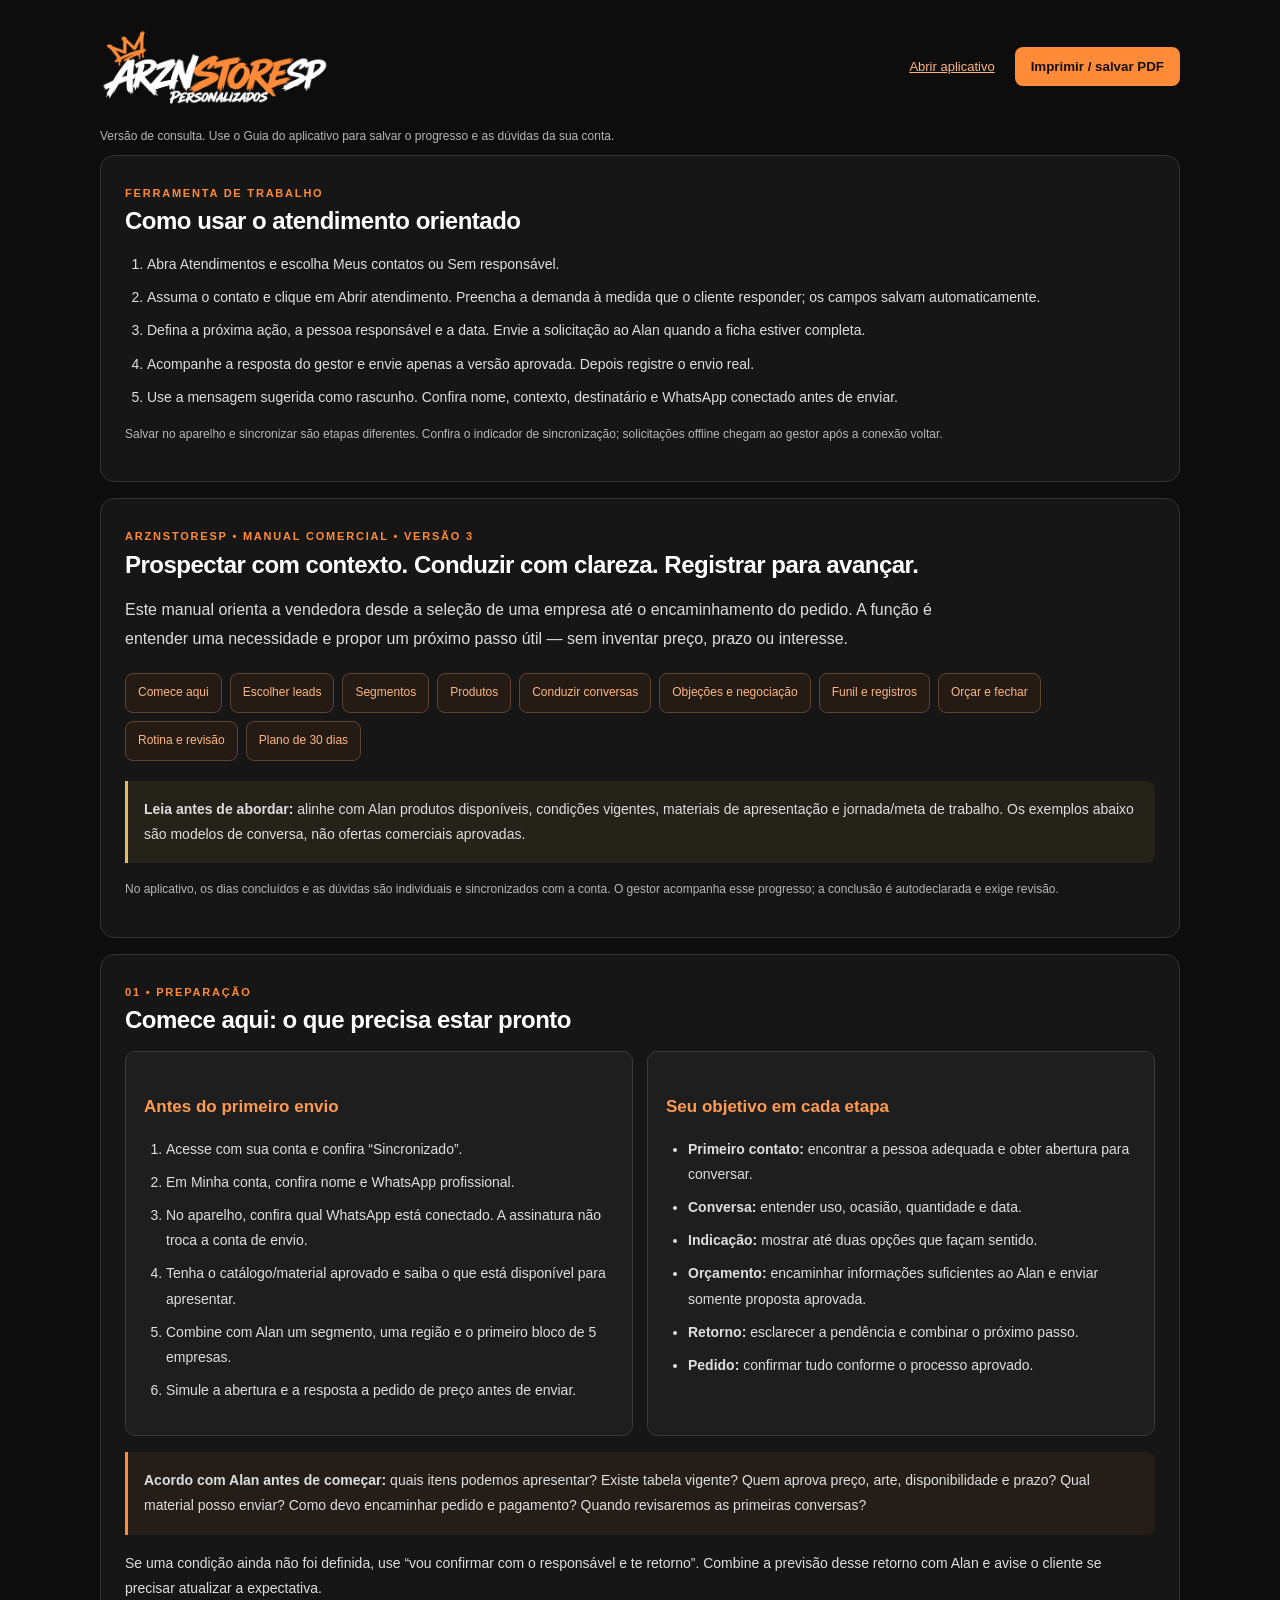
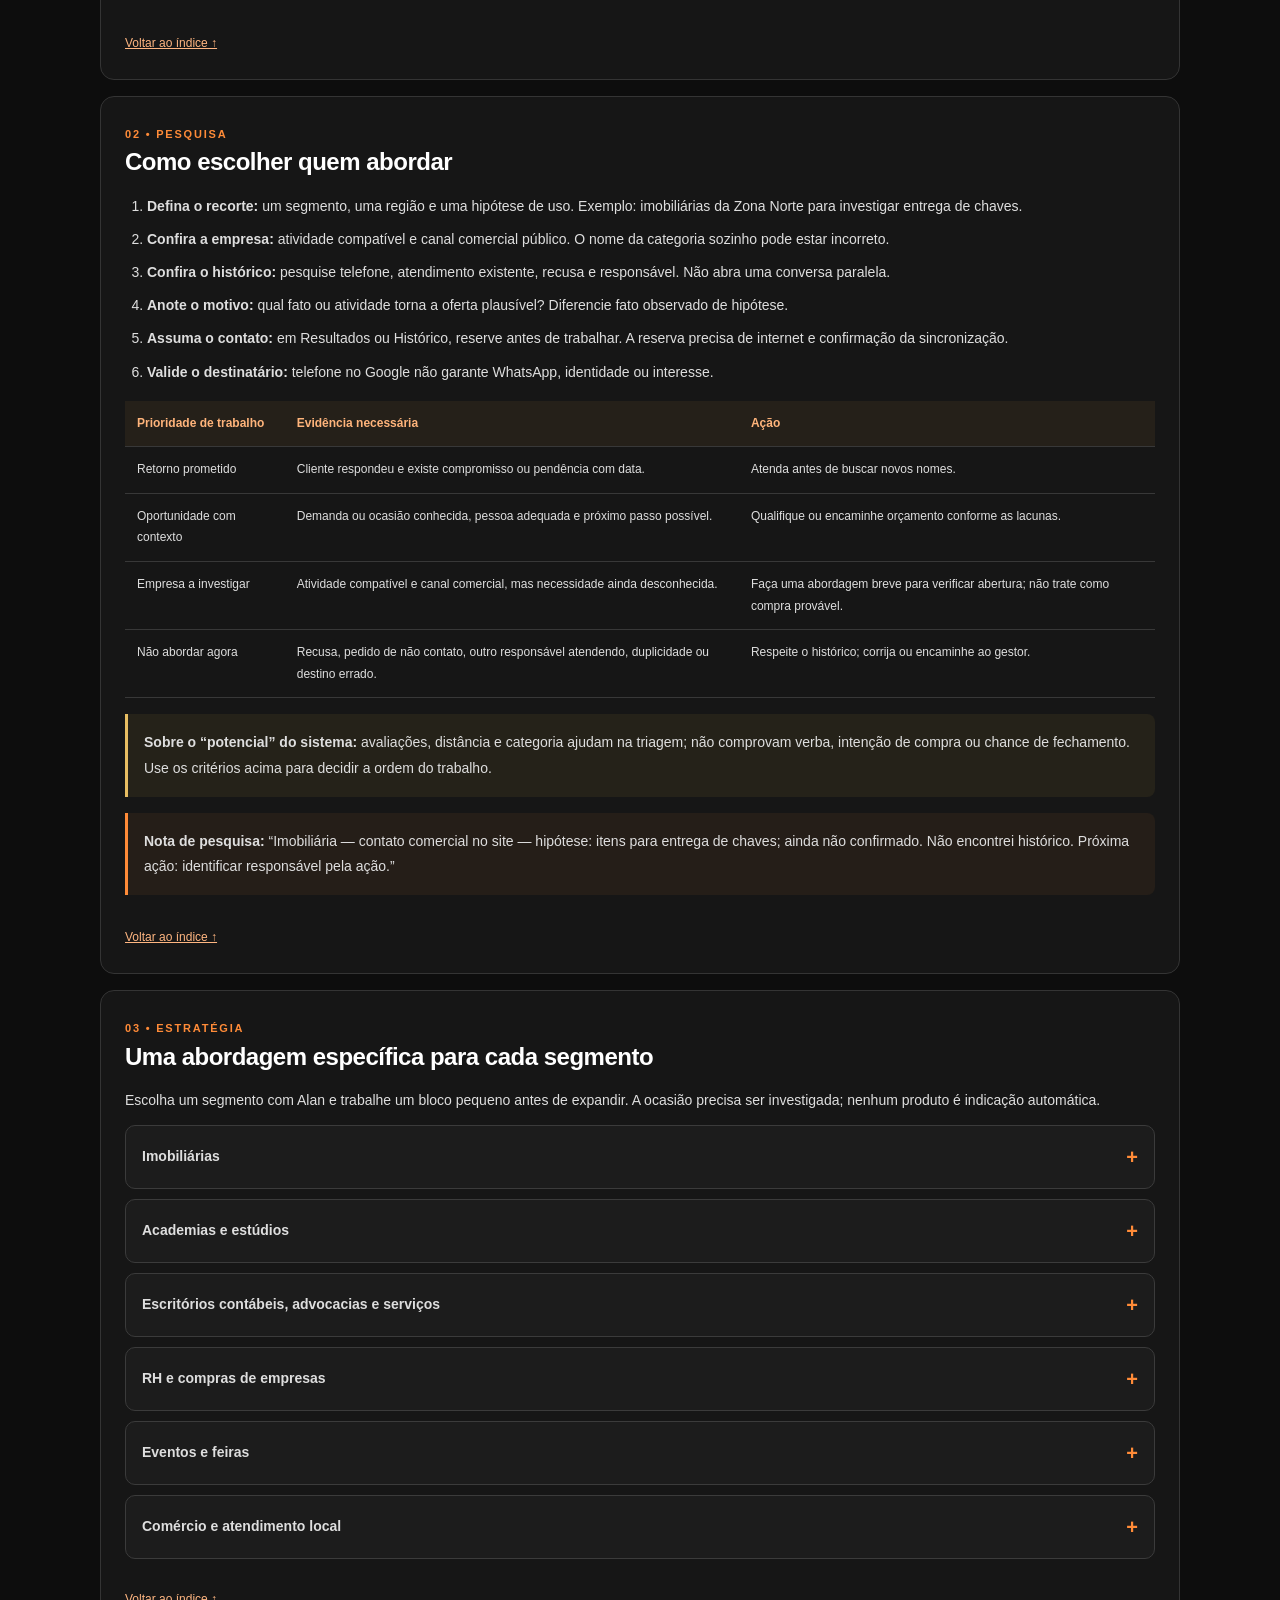
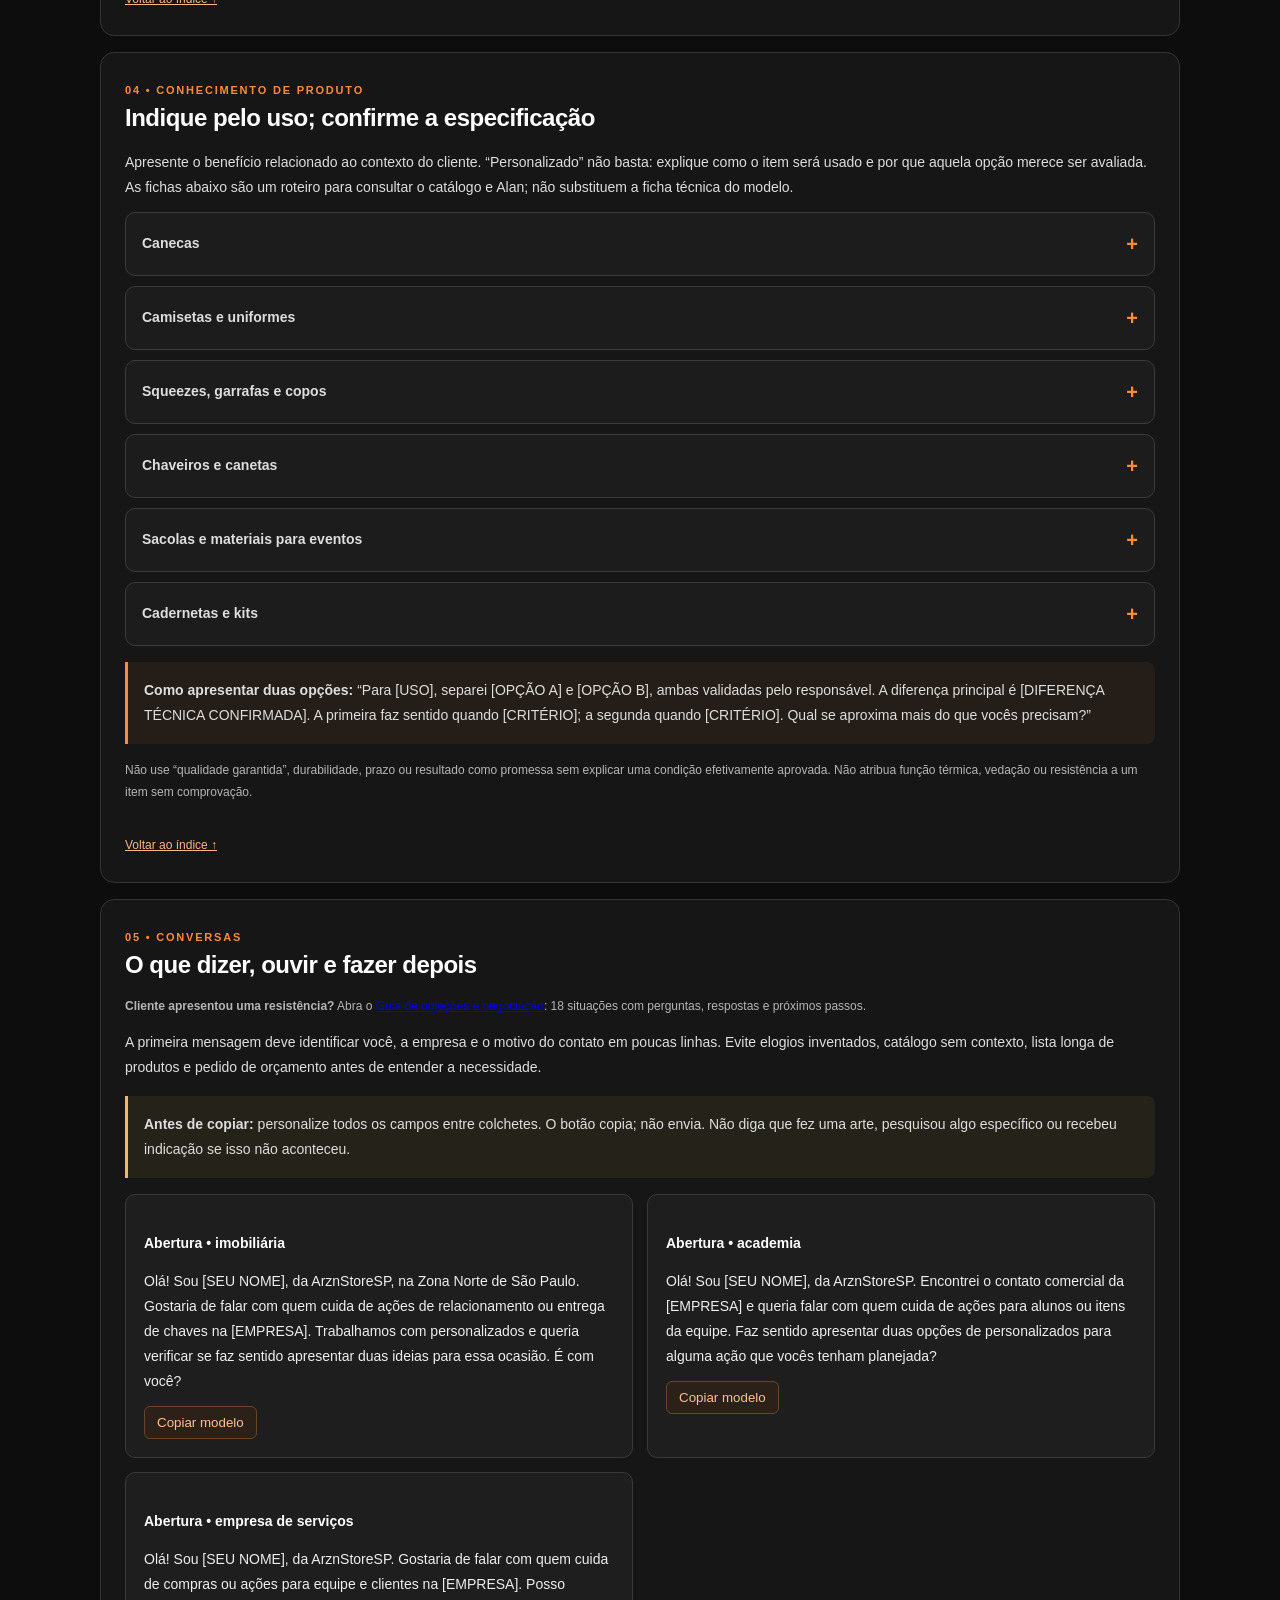
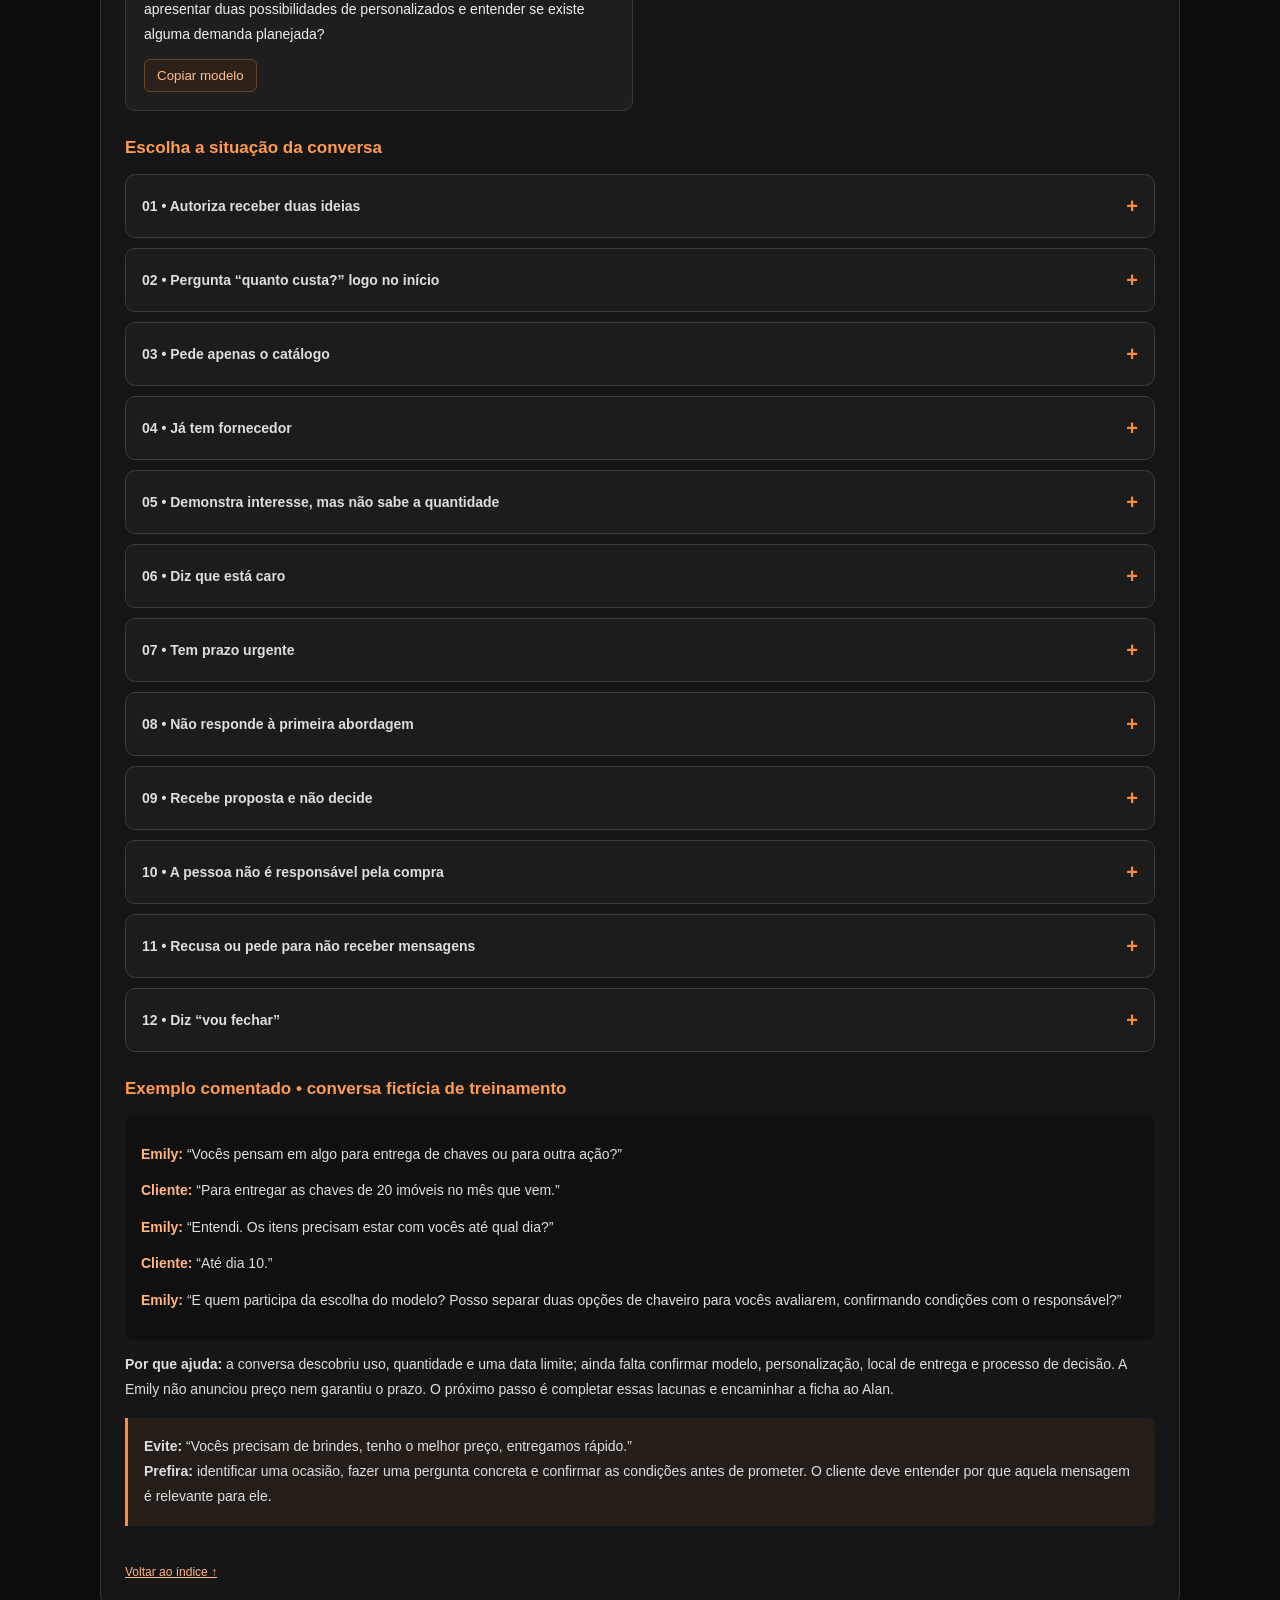
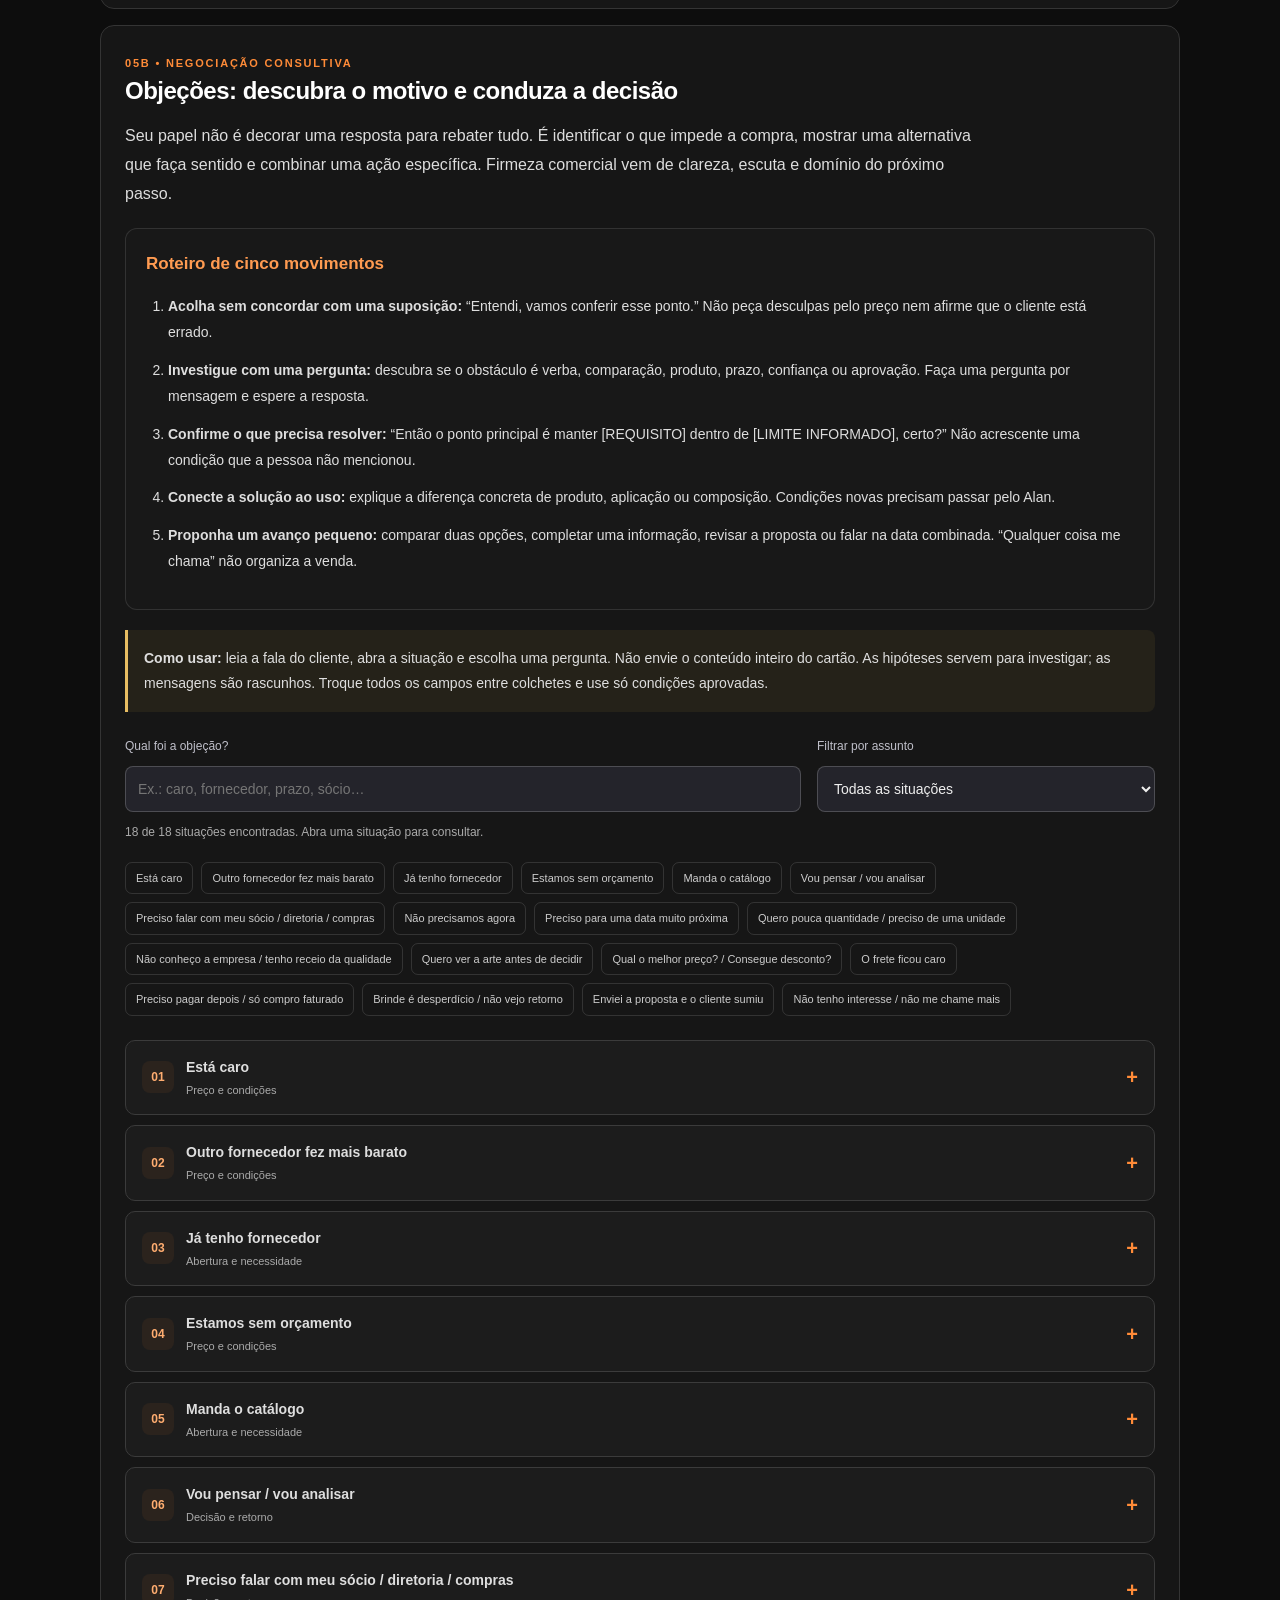
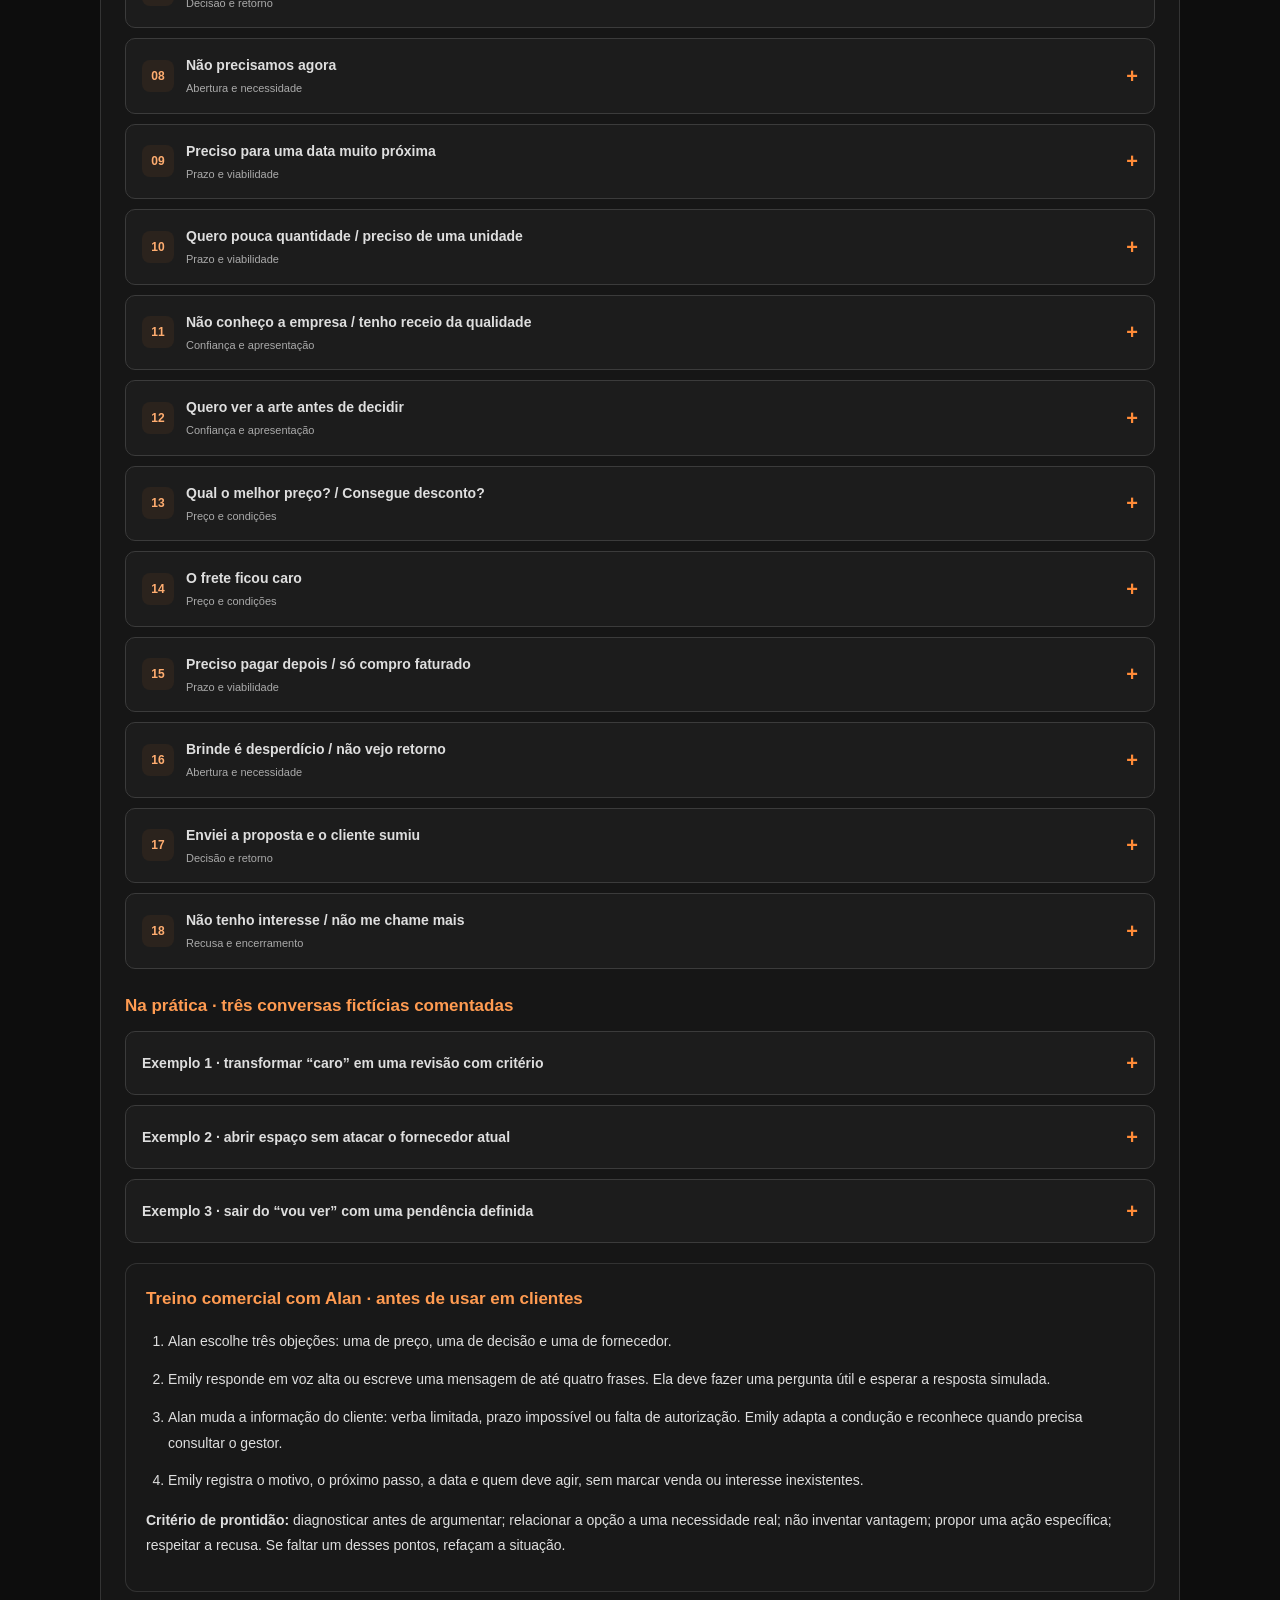
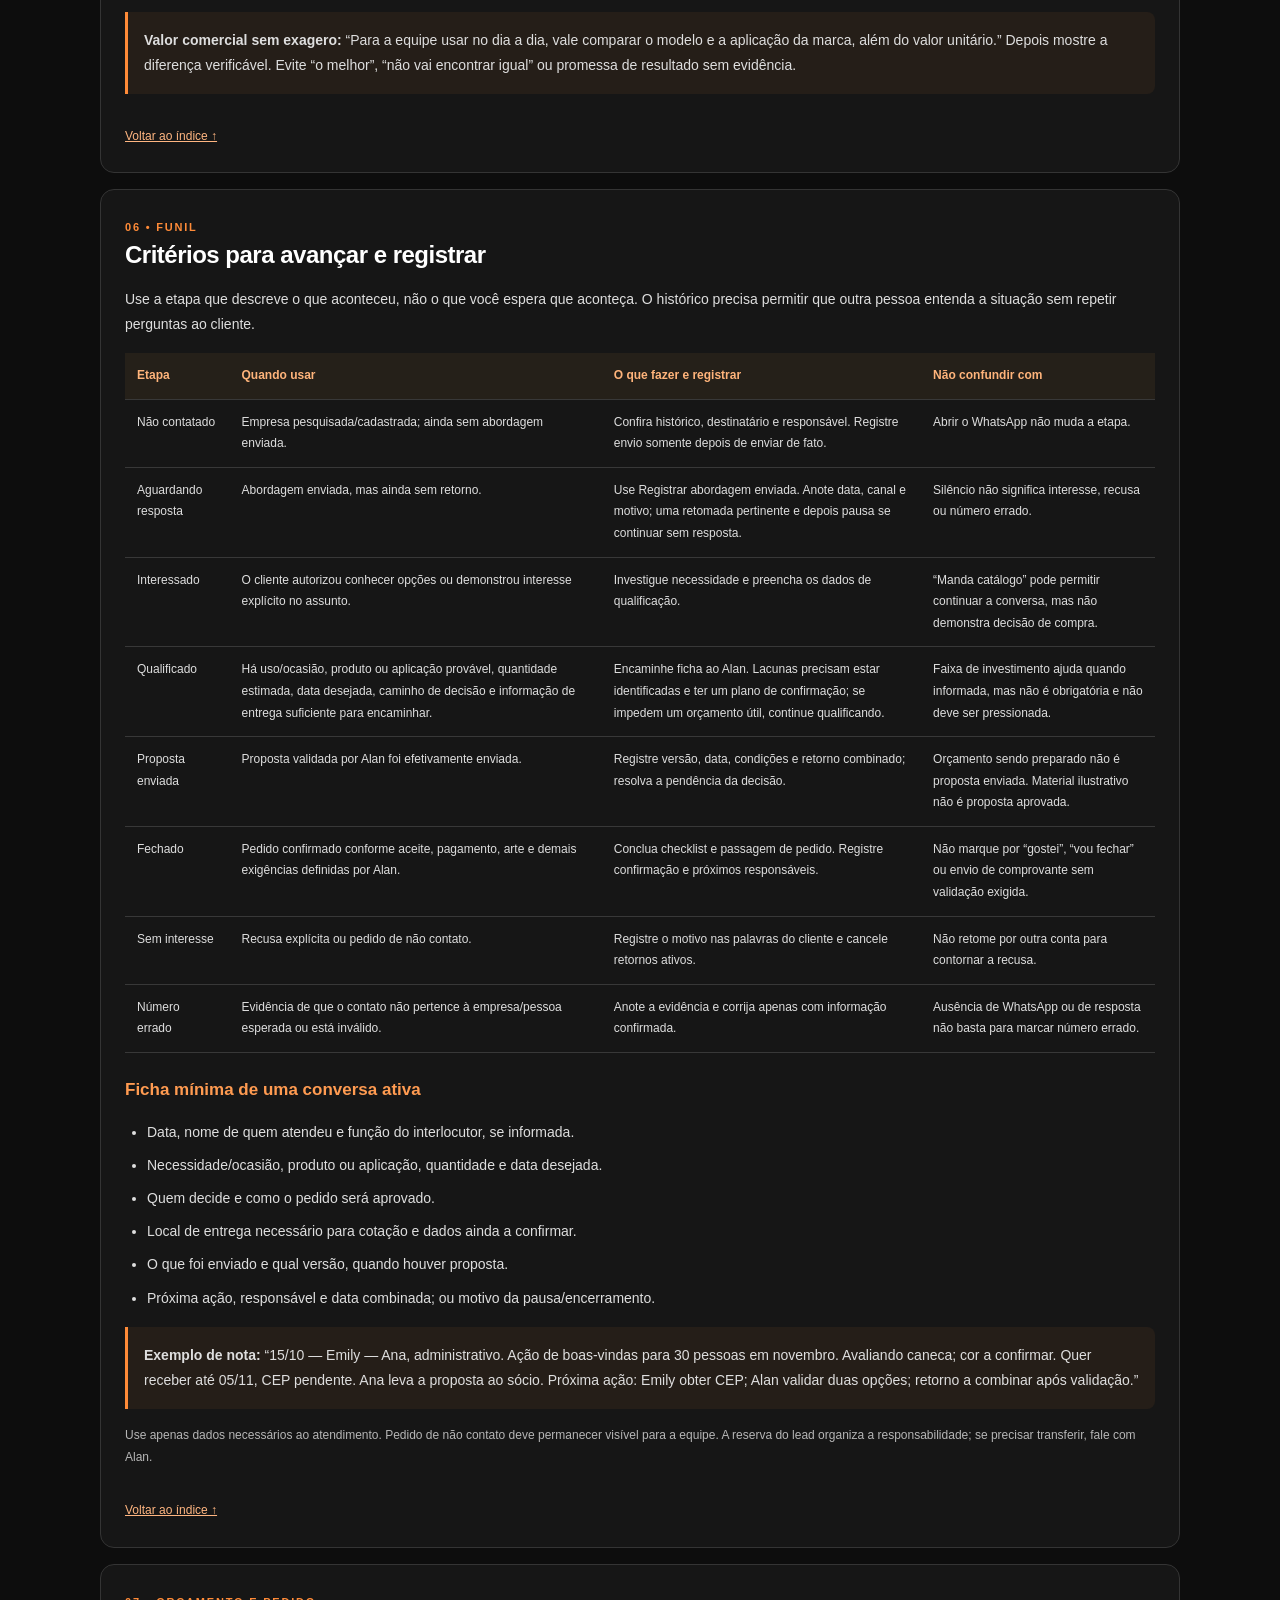
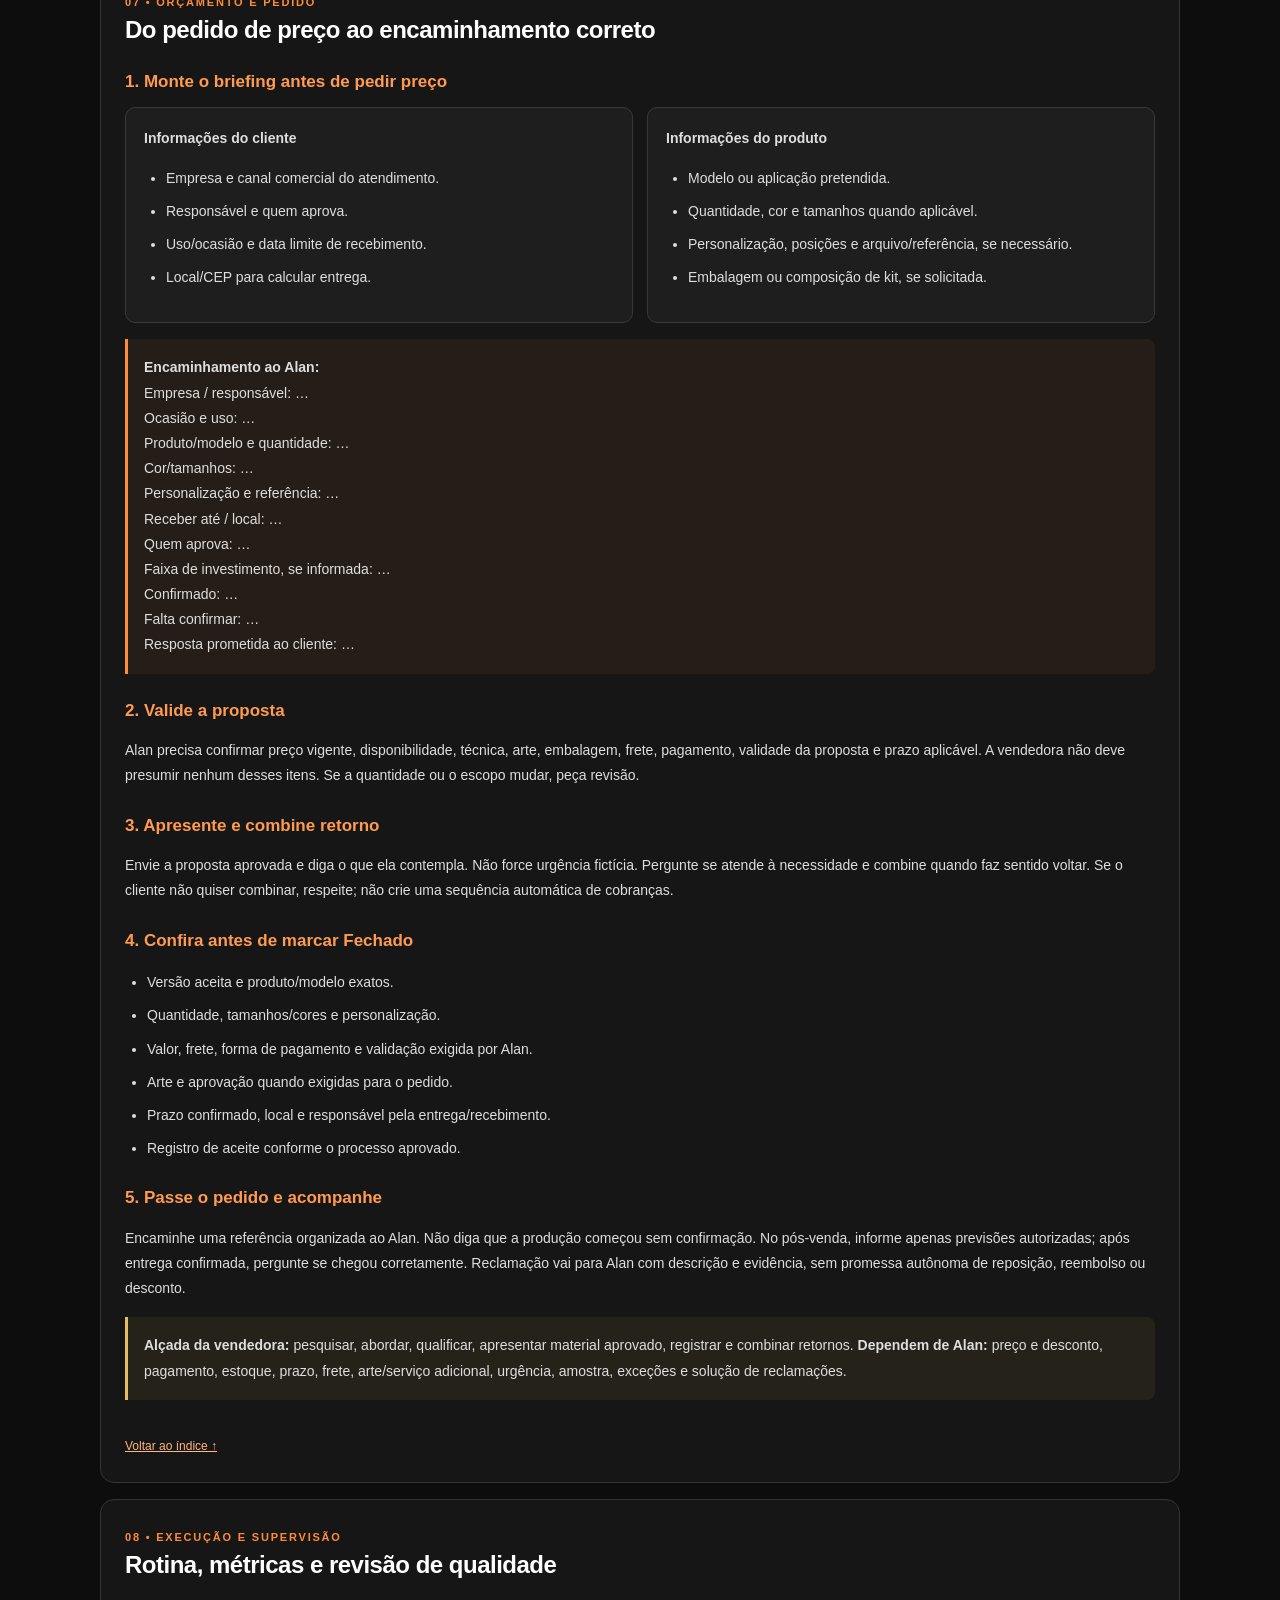
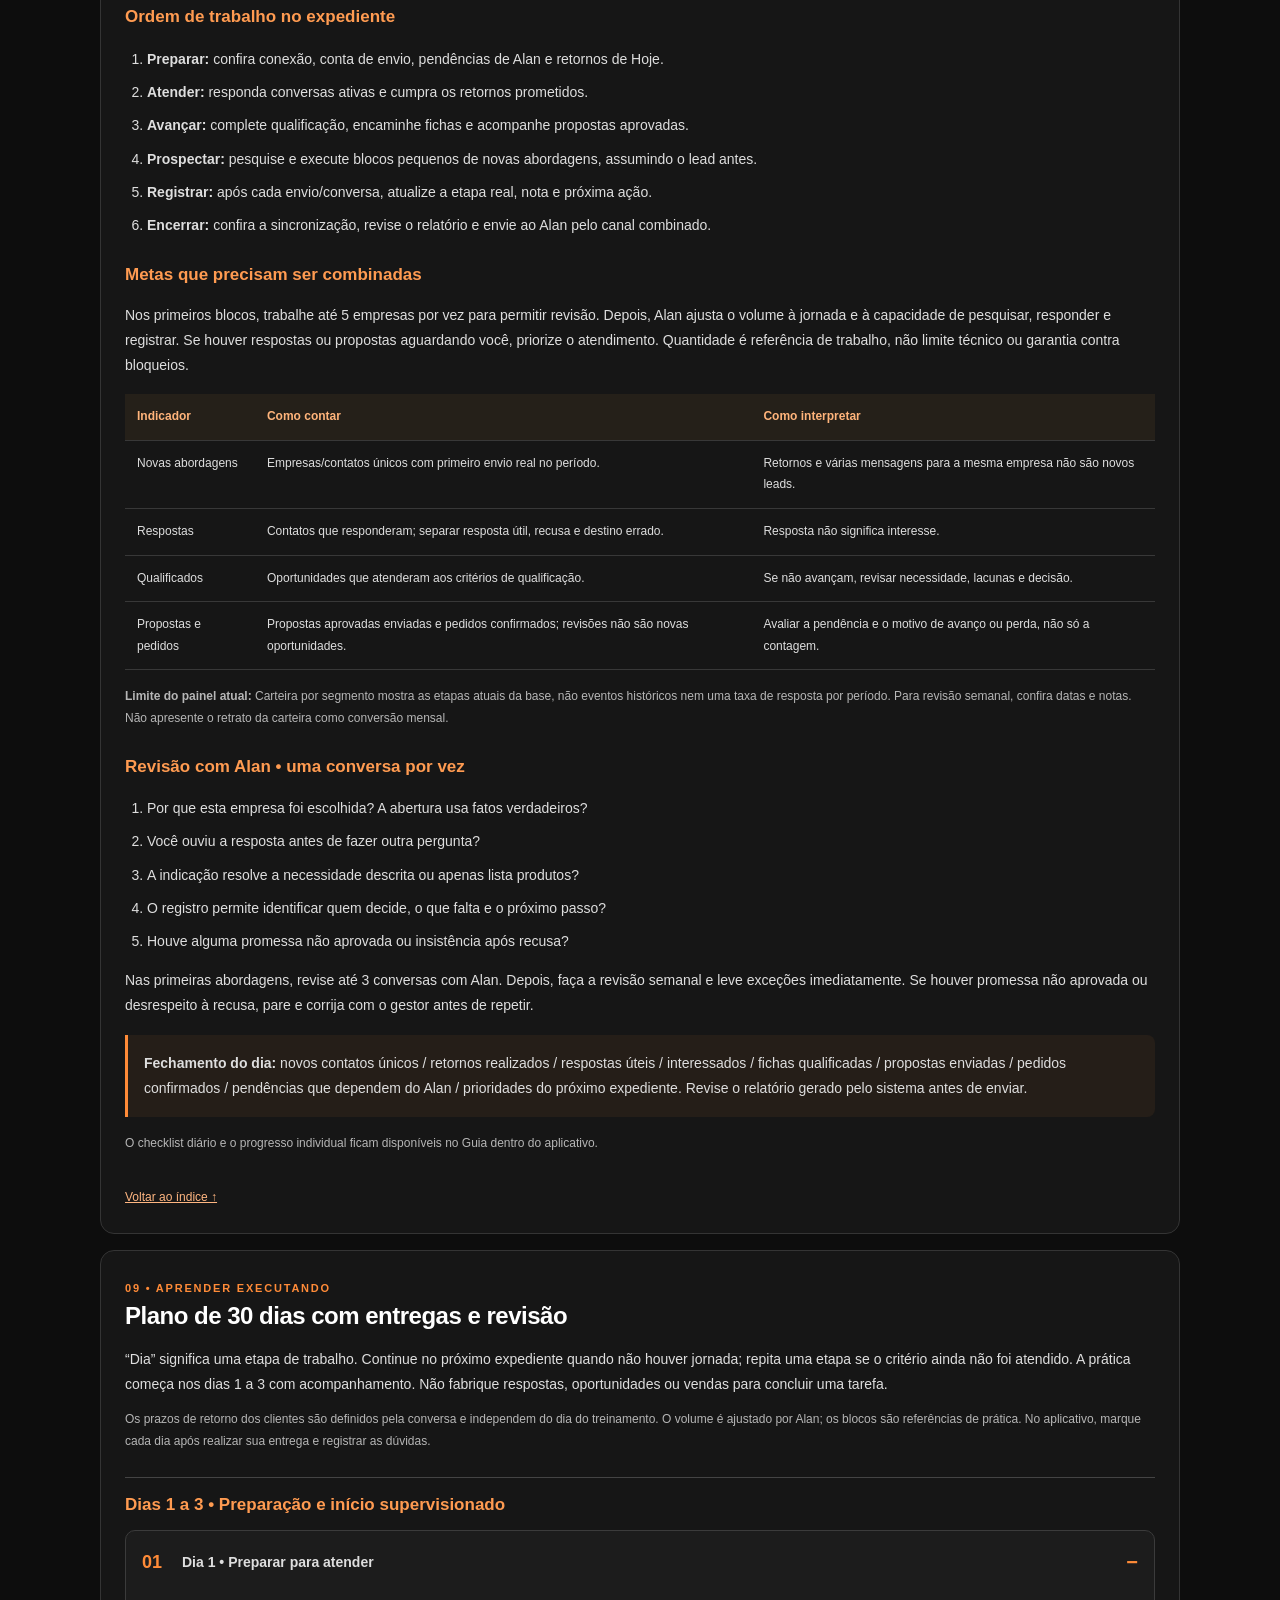
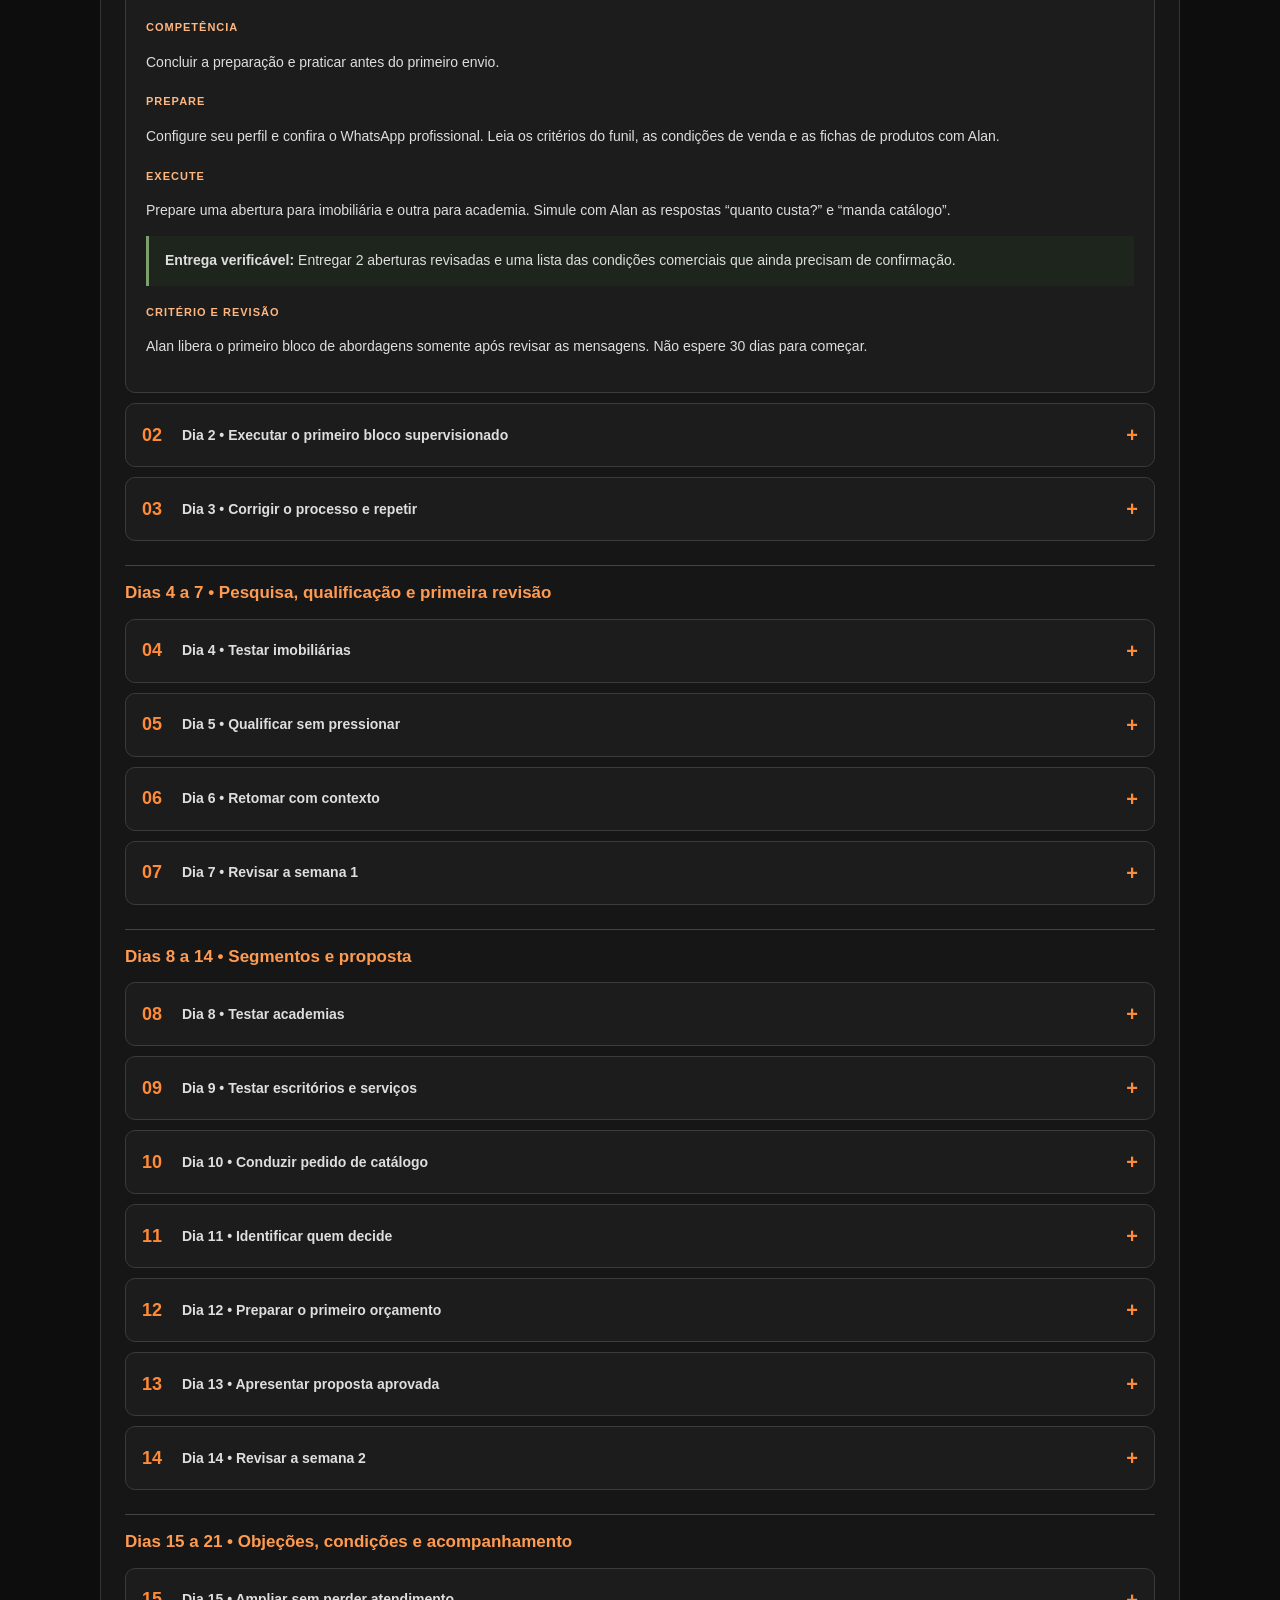
==== commit 5e8d4537: "Strengthen objection handling with 18 diagnostic playbooks, searchable scripts and coached negotiati" ====
--- a/guia-comercial.html
+++ b/guia-comercial.html
@@ -3,9 +3,13 @@
 .sales-guide{color:#dedede;line-height:1.8;font-size:14px}.sales-guide p{margin:12px 0}.sales-guide h2{font-size:24px;line-height:1.3;letter-spacing:-.5px;margin:0 0 16px;color:white}.sales-guide h3{font-size:17px;color:#ff9b51;margin:22px 0 10px}.sales-guide h4{font-size:14px;color:white;margin:18px 0 8px}.sales-guide .panel{background:#161616;border:1px solid #343434;border-radius:14px;padding:24px;margin-bottom:16px}.sg-kicker{color:#ff8b38;font-size:11px;font-weight:800;letter-spacing:1.8px;text-transform:uppercase}.sg-lead{font-size:16px;max-width:850px;color:#ddd}.sg-nav{display:flex;flex-wrap:wrap;gap:8px;margin:20px 0}.sg-nav a,.sg-link{color:#ffb681;text-decoration:none}.sg-nav a{border:1px solid #63422b;border-radius:8px;padding:8px 12px;background:#241b14;font-size:12px}.sg-nav a:focus-visible,.sales-guide summary:focus-visible{outline:2px solid #ff8b38;outline-offset:3px}.sg-grid{display:grid;grid-template-columns:repeat(2,minmax(0,1fr));gap:14px}.sg-box{padding:18px;border:1px solid #393939;border-radius:10px;background:#1e1e1e}.sales-guide ul,.sales-guide ol{padding-left:22px}.sales-guide li{margin:8px 0}.sg-note{font-size:12px;color:#b6b6b6}.sg-example,.sg-alert{padding:16px;border-left:3px solid #ff8b38;background:#251e18;margin:16px 0;border-radius:0 8px 8px 0}.sg-alert{border-left-color:#e7bd62;background:#252219}.sg-table-wrap{overflow-x:auto;margin:16px 0}.sg-table{width:100%;border-collapse:collapse;min-width:650px;font-size:12px}.sg-table th{text-align:left;color:#ffb47b;background:#252019}.sg-table td,.sg-table th{padding:12px;border-bottom:1px solid #383838;vertical-align:top}.sales-guide .guide-day{background:#1c1c1c;border-color:#3b3b3b}.sales-guide .guide-day summary{font-size:14px}.sales-guide .guide-day-body{padding-top:8px}.sg-label{display:block;font-size:11px;text-transform:uppercase;letter-spacing:1px;color:#ffb681;margin-top:16px;font-weight:700}.sg-conversation{background:#101010;border-radius:8px;padding:16px;line-height:1.9}.sg-conversation p{margin:10px 0}.sg-conversation b{color:#ffb681}.sg-script{white-space:pre-wrap;margin:12px 0;color:#eee}.sales-guide [id]{scroll-margin-top:32px}.sg-phase{padding-top:12px;border-top:1px solid #444;margin-top:24px!important}.sg-small{font-size:12px}.sg-train-delivery{border-left:3px solid #7ca06d;padding:12px 16px;background:#1e251c}.sg-top-link{font-size:12px;color:#ffb681;display:inline-block;margin-top:20px}.sg-print-link{color:#ffb681;font-size:12px}
 @media(max-width:680px){.sales-guide .panel{padding:18px}.sg-grid{grid-template-columns:1fr}.sales-guide h2{font-size:21px}.sg-lead{font-size:14px}.sg-nav a{font-size:11px}.sales-guide{font-size:13px}}
 @media print{body{background:white!important;color:black!important}.sales-guide,.sales-guide *{color:black!important;background:white!important;box-shadow:none!important}.sg-nav,.sg-top-link,.btn-copy,.op-day-check,.sg-print-link{display:none!important}.sales-guide .panel{border:1px solid #aaa;break-inside:auto}.sales-guide details{break-inside:avoid}.sg-table-wrap{overflow:visible}.sg-table{min-width:0}.sg-table td,.sg-table th{padding:7px}.sg-kicker{letter-spacing:1px}}
-</style></head><body><main class="sg-page"><header class="sg-page-header"><img src="assets/arznstoresp-logo-ff8b38.png" width="2048" height="682" alt="ArznStoreSP Personalizados"><div><a href="./">Abrir aplicativo</a><button type="button" onclick="imprimirManual()">Imprimir / salvar PDF</button></div></header><p class="sg-note">Versão de consulta. Use o Guia do aplicativo para salvar o progresso e as dúvidas da sua conta.</p><article class="sales-guide"><section class="panel"><span class="sg-kicker">Ferramenta de trabalho</span><h2>Como usar o atendimento orientado</h2><ol><li>Abra Atendimentos e escolha Meus contatos ou Sem responsável.</li><li>Assuma o contato e clique em Abrir atendimento. Preencha a demanda à medida que o cliente responder; os campos salvam automaticamente.</li><li>Defina a próxima ação, a pessoa responsável e a data. Envie a solicitação ao Alan quando a ficha estiver completa.</li><li>Acompanhe a resposta do gestor e envie apenas a versão aprovada. Depois registre o envio real.</li><li>Use a mensagem sugerida como rascunho. Confira nome, contexto, destinatário e WhatsApp conectado antes de enviar.</li></ol><p class="sg-note">Salvar no aparelho e sincronizar são etapas diferentes. Confira o indicador de sincronização; solicitações offline chegam ao gestor após a conexão voltar.</p></section><section class="panel" id="manual-top"><span class="sg-kicker">ArznStoreSP • Manual comercial • versão 2</span><h2>Prospectar com contexto. Conduzir com clareza. Registrar para avançar.</h2><p class="sg-lead">Este manual orienta a vendedora desde a seleção de uma empresa até o encaminhamento do pedido. A função é entender uma necessidade e propor um próximo passo útil — sem inventar preço, prazo ou interesse.</p><nav class="sg-nav" aria-label="Índice do manual"><a href="#sg-start">Comece aqui</a><a href="#sg-leads">Escolher leads</a><a href="#sg-segments">Segmentos</a><a href="#sg-products">Produtos</a><a href="#sg-talk">Conduzir conversas</a><a href="#sg-funnel">Funil e registros</a><a href="#sg-quotes">Orçar e fechar</a><a href="#sg-routine">Rotina e revisão</a><a href="#guide-days">Plano de 30 dias</a></nav><div class="sg-alert"><b>Leia antes de abordar:</b> alinhe com Alan produtos disponíveis, condições vigentes, materiais de apresentação e jornada/meta de trabalho. Os exemplos abaixo são modelos de conversa, não ofertas comerciais aprovadas.</div><p class="sg-note">No aplicativo, os dias concluídos e as dúvidas são individuais e sincronizados com a conta. O gestor acompanha esse progresso; a conclusão é autodeclarada e exige revisão.</p></section><section class="panel" id="sg-start"><span class="sg-kicker">01 • Preparação</span><h2>Comece aqui: o que precisa estar pronto</h2><div class="sg-grid"><div class="sg-box"><h3>Antes do primeiro envio</h3><ol><li>Acesse com sua conta e confira “Sincronizado”.</li><li>Em Minha conta, confira nome e WhatsApp profissional.</li><li>No aparelho, confira qual WhatsApp está conectado. A assinatura não troca a conta de envio.</li><li>Tenha o catálogo/material aprovado e saiba o que está disponível para apresentar.</li><li>Combine com Alan um segmento, uma região e o primeiro bloco de 5 empresas.</li><li>Simule a abertura e a resposta a pedido de preço antes de enviar.</li></ol></div><div class="sg-box"><h3>Seu objetivo em cada etapa</h3><ul><li><b>Primeiro contato:</b> encontrar a pessoa adequada e obter abertura para conversar.</li><li><b>Conversa:</b> entender uso, ocasião, quantidade e data.</li><li><b>Indicação:</b> mostrar até duas opções que façam sentido.</li><li><b>Orçamento:</b> encaminhar informações suficientes ao Alan e enviar somente proposta aprovada.</li><li><b>Retorno:</b> esclarecer a pendência e combinar o próximo passo.</li><li><b>Pedido:</b> confirmar tudo conforme o processo aprovado.</li></ul></div></div><div class="sg-example"><b>Acordo com Alan antes de começar:</b> quais itens podemos apresentar? Existe tabela vigente? Quem aprova preço, arte, disponibilidade e prazo? Qual material posso enviar? Como devo encaminhar pedido e pagamento? Quando revisaremos as primeiras conversas?</div><p>Se uma condição ainda não foi definida, use “vou confirmar com o responsável e te retorno”. Combine a previsão desse retorno com Alan e avise o cliente se precisar atualizar a expectativa.</p><a class="sg-top-link" href="#manual-top">Voltar ao índice ↑</a></section><section class="panel" id="sg-leads"><span class="sg-kicker">02 • Pesquisa</span><h2>Como escolher quem abordar</h2><ol><li><b>Defina o recorte:</b> um segmento, uma região e uma hipótese de uso. Exemplo: imobiliárias da Zona Norte para investigar entrega de chaves.</li><li><b>Confira a empresa:</b> atividade compatível e canal comercial público. O nome da categoria sozinho pode estar incorreto.</li><li><b>Confira o histórico:</b> pesquise telefone, atendimento existente, recusa e responsável. Não abra uma conversa paralela.</li><li><b>Anote o motivo:</b> qual fato ou atividade torna a oferta plausível? Diferencie fato observado de hipótese.</li><li><b>Assuma o contato:</b> em Resultados ou Histórico, reserve antes de trabalhar. A reserva precisa de internet e confirmação da sincronização.</li><li><b>Valide o destinatário:</b> telefone no Google não garante WhatsApp, identidade ou interesse.</li></ol><div class="sg-table-wrap"><table class="sg-table"><thead><tr><th>Prioridade de trabalho</th><th>Evidência necessária</th><th>Ação</th></tr></thead><tbody><tr><td>Retorno prometido</td><td>Cliente respondeu e existe compromisso ou pendência com data.</td><td>Atenda antes de buscar novos nomes.</td></tr><tr><td>Oportunidade com contexto</td><td>Demanda ou ocasião conhecida, pessoa adequada e próximo passo possível.</td><td>Qualifique ou encaminhe orçamento conforme as lacunas.</td></tr><tr><td>Empresa a investigar</td><td>Atividade compatível e canal comercial, mas necessidade ainda desconhecida.</td><td>Faça uma abordagem breve para verificar abertura; não trate como compra provável.</td></tr><tr><td>Não abordar agora</td><td>Recusa, pedido de não contato, outro responsável atendendo, duplicidade ou destino errado.</td><td>Respeite o histórico; corrija ou encaminhe ao gestor.</td></tr></tbody></table></div><div class="sg-alert"><b>Sobre o “potencial” do sistema:</b> avaliações, distância e categoria ajudam na triagem; não comprovam verba, intenção de compra ou chance de fechamento. Use os critérios acima para decidir a ordem do trabalho.</div><p class="sg-example"><b>Nota de pesquisa:</b> “Imobiliária — contato comercial no site — hipótese: itens para entrega de chaves; ainda não confirmado. Não encontrei histórico. Próxima ação: identificar responsável pela ação.”</p><a class="sg-top-link" href="#manual-top">Voltar ao índice ↑</a></section><section class="panel" id="sg-segments"><span class="sg-kicker">03 • Estratégia</span><h2>Uma abordagem específica para cada segmento</h2><p>Escolha um segmento com Alan e trabalhe um bloco pequeno antes de expandir. A ocasião precisa ser investigada; nenhum produto é indicação automática.</p><details class="guide-day" id="sg-segment-imobiliarias"><summary>Imobiliárias</summary><div class="guide-day-body"><span class="sg-label">Quem procurar</span><p>Sócio, gerente comercial, marketing ou responsável pela entrega de chaves.</p><span class="sg-label">O que investigar</span><p>Entrega de chaves, relacionamento com proprietários ou ação comercial planejada.</p><span class="sg-label">Possíveis produtos</span><p>Chaveiro para acompanhar a entrega; caneta para atendimento; kit quando houver ocasião e quantidade compatíveis.</p><div class="sg-conversation"><b>Pergunta de contexto:</b> Vocês costumam preparar algum item para a entrega das chaves ou para relacionamento com clientes?</div><span class="sg-label">Antes de avançar</span><p>Confirme se existe ação planejada, quem aprova e a quantidade. Não prometa reposição recorrente nem presuma compra em cada venda.</p></div></details><details class="guide-day" id="sg-segment-academias"><summary>Academias e estúdios</summary><div class="guide-day-body"><span class="sg-label">Quem procurar</span><p>Proprietário, gerente ou responsável por ações e uniformes.</p><span class="sg-label">O que investigar</span><p>Campanha de matrícula, evento, desafio interno ou identificação da equipe.</p><span class="sg-label">Possíveis produtos</span><p>Squeeze para ação com alunos; camiseta ou uniforme para equipe, conforme material e aplicação aprovados.</p><div class="sg-conversation"><b>Pergunta de contexto:</b> A ideia seria uma ação para alunos ou algo para a equipe? Vocês já têm uma data em mente?</div><span class="sg-label">Antes de avançar</span><p>Diferencie quantidade para revenda, distribuição e uso interno. Não prometa adequação térmica ou desempenho sem ficha do produto.</p></div></details><details class="guide-day" id="sg-segment-escritorios"><summary>Escritórios contábeis, advocacias e serviços</summary><div class="guide-day-body"><span class="sg-label">Quem procurar</span><p>Sócio, administração, marketing ou compras.</p><span class="sg-label">O que investigar</span><p>Relacionamento com clientes, integração de equipe ou evento interno.</p><span class="sg-label">Possíveis produtos</span><p>Caneca e caderneta como opções de uso; kit apenas quando ocasião e investimento justificarem.</p><div class="sg-conversation"><b>Pergunta de contexto:</b> Há alguma ação de relacionamento ou de equipe prevista para os próximos meses?</div><span class="sg-label">Antes de avançar</span><p>Avaliação no Google não indica verba disponível. Evite uma abordagem que pressuponha necessidade ou orçamento.</p></div></details><details class="guide-day" id="sg-segment-rh"><summary>RH e compras de empresas</summary><div class="guide-day-body"><span class="sg-label">Quem procurar</span><p>RH, administrativo, compras ou marketing, conforme a finalidade.</p><span class="sg-label">O que investigar</span><p>Boas-vindas de funcionários, ação interna, evento ou presente corporativo.</p><span class="sg-label">Possíveis produtos</span><p>Caneca, garrafa, camiseta ou kit selecionado conforme o uso e o orçamento informado.</p><div class="sg-conversation"><b>Pergunta de contexto:</b> É para integração, reconhecimento da equipe ou uma ação específica? Quem participa da aprovação?</div><span class="sg-label">Antes de avançar</span><p>Investigue processo de compras, necessidade de cadastro, documentação e data de recebimento. Leve exigências ao Alan antes de aceitar.</p></div></details><details class="guide-day" id="sg-segment-eventos"><summary>Eventos e feiras</summary><div class="guide-day-body"><span class="sg-label">Quem procurar</span><p>Organização, produção, marketing ou compras.</p><span class="sg-label">O que investigar</span><p>Distribuição, identificação de equipe e materiais para participantes.</p><span class="sg-label">Possíveis produtos</span><p>Sacola, camiseta, caneta ou outros brindes com especificação confirmada.</p><div class="sg-conversation"><b>Pergunta de contexto:</b> Qual é o evento, a data de recebimento e a quantidade prevista de participantes ou equipe?</div><span class="sg-label">Antes de avançar</span><p>A data do evento não é o prazo de entrega. Peça a data limite de recebimento e o local; valide logística antes de prometer.</p></div></details><details class="guide-day" id="sg-segment-comercio"><summary>Comércio e atendimento local</summary><div class="guide-day-body"><span class="sg-label">Quem procurar</span><p>Proprietário, gerente ou marketing.</p><span class="sg-label">O que investigar</span><p>Uniformização, material de atendimento ou ação para clientes.</p><span class="sg-label">Possíveis produtos</span><p>Camiseta/uniforme, caneca de equipe ou material gráfico, conforme necessidade identificada.</p><div class="sg-conversation"><b>Pergunta de contexto:</b> Hoje a prioridade seria a apresentação da equipe, algum material de atendimento ou uma ação promocional?</div><span class="sg-label">Antes de avançar</span><p>Se não houver ocasião ou interesse, não force um produto. Registre a informação e encerre com respeito.</p></div></details><a class="sg-top-link" href="#manual-top">Voltar ao índice ↑</a></section><section class="panel" id="sg-products"><span class="sg-kicker">04 • Conhecimento de produto</span><h2>Indique pelo uso; confirme a especificação</h2><p>Apresente o benefício relacionado ao contexto do cliente. “Personalizado” não basta: explique como o item será usado e por que aquela opção merece ser avaliada. As fichas abaixo são um roteiro para consultar o catálogo e Alan; não substituem a ficha técnica do modelo.</p><details class="guide-day"><summary>Canecas</summary><div class="guide-day-body"><span class="sg-label">O que perguntar</span><p>Quantidade, modelo, cor e capacidade do item escolhido; finalidade; logo ou arte; data e entrega.</p><span class="sg-label">Como relacionar à necessidade</span><p>É uma possibilidade para equipe, presente e relacionamento quando o uso fizer sentido.</p><span class="sg-label">O que confirmar com Alan ou ficha vigente</span><p>Material e técnica do modelo, embalagem, resistência e cuidados, quantidade mínima se houver e área de personalização.</p></div></details><details class="guide-day"><summary>Camisetas e uniformes</summary><div class="guide-day-body"><span class="sg-label">O que perguntar</span><p>Uso, quantidade por tamanho, modelagem, cor, tecido desejado e posições da estampa.</p><span class="sg-label">Como relacionar à necessidade</span><p>A indicação depende do trabalho ou evento e da aplicação visual necessária.</p><span class="sg-label">O que confirmar com Alan ou ficha vigente</span><p>Composição e gramatura, tabela de medidas, disponibilidade, técnica de estampa e cuidados. Não prometa que não desbota ou que serve sem conferir medidas.</p></div></details><details class="guide-day"><summary>Squeezes, garrafas e copos</summary><div class="guide-day-body"><span class="sg-label">O que perguntar</span><p>Tipo de uso, quantidade, modelo/material, capacidade, cor e aplicação da marca.</p><span class="sg-label">Como relacionar à necessidade</span><p>Pode atender ações com alunos, equipe ou eventos; escolha depende do uso.</p><span class="sg-label">O que confirmar com Alan ou ficha vigente</span><p>Material exato, capacidade, vedação, conservação de temperatura quando aplicável e técnica de gravação/impressão. Não chame todo recipiente de térmico.</p></div></details><details class="guide-day"><summary>Chaveiros e canetas</summary><div class="guide-day-body"><span class="sg-label">O que perguntar</span><p>Modelo, material, quantidade, cor, área e tipo de personalização.</p><span class="sg-label">Como relacionar à necessidade</span><p>Avalie utilidade, ocasião de entrega e orçamento, sem vender apenas como “brinde barato”.</p><span class="sg-label">O que confirmar com Alan ou ficha vigente</span><p>Disponibilidade, medida, acabamento, embalagem e técnica. Cada modelo pode ter condições e área de gravação diferentes.</p></div></details><details class="guide-day"><summary>Sacolas e materiais para eventos</summary><div class="guide-day-body"><span class="sg-label">O que perguntar</span><p>Tipo e medida, quantidade, cor, aplicação, carga/uso esperado e data limite de recebimento.</p><span class="sg-label">Como relacionar à necessidade</span><p>Pode organizar materiais e acompanhar uma ação, se o modelo for adequado.</p><span class="sg-label">O que confirmar com Alan ou ficha vigente</span><p>Material e gramatura quando aplicáveis, técnica, limite de impressão, resistência especificada e logística.</p></div></details><details class="guide-day"><summary>Cadernetas e kits</summary><div class="guide-day-body"><span class="sg-label">O que perguntar</span><p>Quem recebe, ocasião, quantidade, itens desejados e faixa de investimento, se informada.</p><span class="sg-label">Como relacionar à necessidade</span><p>O kit deve ter motivo de uso e coerência entre itens; começar com até duas opções facilita a escolha.</p><span class="sg-label">O que confirmar com Alan ou ficha vigente</span><p>Especificação de cada item, embalagem, montagem, disponibilidade conjunta e prazo total. Não some preços sem validar a composição com Alan.</p></div></details><div class="sg-example"><b>Como apresentar duas opções:</b> “Para [USO], separei [OPÇÃO A] e [OPÇÃO B], ambas validadas pelo responsável. A diferença principal é [DIFERENÇA TÉCNICA CONFIRMADA]. A primeira faz sentido quando [CRITÉRIO]; a segunda quando [CRITÉRIO]. Qual se aproxima mais do que vocês precisam?”</div><p class="sg-note">Não use “qualidade garantida”, durabilidade, prazo ou resultado como promessa sem explicar uma condição efetivamente aprovada. Não atribua função térmica, vedação ou resistência a um item sem comprovação.</p><a class="sg-top-link" href="#manual-top">Voltar ao índice ↑</a></section><section class="panel" id="sg-talk"><span class="sg-kicker">05 • Conversas</span><h2>O que dizer, ouvir e fazer depois</h2><p>A primeira mensagem deve identificar você, a empresa e o motivo do contato em poucas linhas. Evite elogios inventados, catálogo sem contexto, lista longa de produtos e pedido de orçamento antes de entender a necessidade.</p><div class="sg-alert"><b>Antes de copiar:</b> personalize todos os campos entre colchetes. O botão copia; não envia. Não diga que fez uma arte, pesquisou algo específico ou recebeu indicação se isso não aconteceu.</div><div class="sg-grid"><div class="sg-box"><h4>Abertura • imobiliária</h4><div class="sg-script" id="script0">Olá! Sou [SEU NOME], da ArznStoreSP, na Zona Norte de São Paulo. Gostaria de falar com quem cuida de ações de relacionamento ou entrega de chaves na [EMPRESA]. Trabalhamos com personalizados e queria verificar se faz sentido apresentar duas ideias para essa ocasião. É com você?</div><button type="button" class="btn-copy" onclick="copiarScript(0)">Copiar modelo</button></div><div class="sg-box"><h4>Abertura • academia</h4><div class="sg-script" id="script1">Olá! Sou [SEU NOME], da ArznStoreSP. Encontrei o contato comercial da [EMPRESA] e queria falar com quem cuida de ações para alunos ou itens da equipe. Faz sentido apresentar duas opções de personalizados para alguma ação que vocês tenham planejada?</div><button type="button" class="btn-copy" onclick="copiarScript(1)">Copiar modelo</button></div><div class="sg-box"><h4>Abertura • empresa de serviços</h4><div class="sg-script" id="script2">Olá! Sou [SEU NOME], da ArznStoreSP. Gostaria de falar com quem cuida de compras ou ações para equipe e clientes na [EMPRESA]. Posso apresentar duas possibilidades de personalizados e entender se existe alguma demanda planejada?</div><button type="button" class="btn-copy" onclick="copiarScript(2)">Copiar modelo</button></div></div><h3>Escolha a situação da conversa</h3><details class="guide-day"><summary>01 • Autoriza receber duas ideias</summary><div class="guide-day-body"><span class="sg-label">Objetivo</span><p>Descobrir uso e ocasião antes de recomendar.</p><div class="sg-box"><h4>Resposta sugerida • adapte ao contexto</h4><div class="sg-script" id="script3">Obrigado! Para eu separar opções úteis: vocês pensam em algo para equipe, clientes ou algum evento?</div><button type="button" class="btn-copy" onclick="copiarScript(3)">Copiar modelo</button></div><span class="sg-label">Próxima ação</span><p>Depois da resposta, pergunte quantidade aproximada e data. Apresente até duas opções aprovadas relacionadas ao uso.</p><span class="sg-label">Como registrar</span><p>Mantenha Interessado se houver interesse explícito. Anote a finalidade e a próxima pergunta; avance para Qualificado somente com os critérios completos.</p></div></details><details class="guide-day"><summary>02 • Pergunta “quanto custa?” logo no início</summary><div class="guide-day-body"><span class="sg-label">Objetivo</span><p>Obter a especificação mínima para um preço correto.</p><div class="sg-box"><h4>Resposta sugerida • adapte ao contexto</h4><div class="sg-script" id="script4">Consigo confirmar o valor para você. Qual produto ou modelo você procura e qual seria a quantidade aproximada? A personalização seria com o logo da empresa?</div><button type="button" class="btn-copy" onclick="copiarScript(4)">Copiar modelo</button></div><span class="sg-label">Próxima ação</span><p>Se já houver uma tabela vigente aprovada para esse item e situação, use-a. Caso contrário, obtenha os dados e confirme com Alan. Não adote preço visto em outro pedido.</p><span class="sg-label">Como registrar</span><p>Anote produto, quantidade e informação de personalização; registre o que falta confirmar. Pedido de preço sozinho não é pedido fechado.</p></div></details><details class="guide-day"><summary>03 • Pede apenas o catálogo</summary><div class="guide-day-body"><span class="sg-label">Objetivo</span><p>Entregar material com orientação, respeitando a preferência.</p><div class="sg-box"><h4>Resposta sugerida • adapte ao contexto</h4><div class="sg-script" id="script5">Claro! É para equipe, clientes ou um evento? Posso destacar duas opções que façam sentido para vocês.</div><button type="button" class="btn-copy" onclick="copiarScript(5)">Copiar modelo</button></div><span class="sg-label">Próxima ação</span><p>Envie o catálogo aprovado. Se a pessoa não quiser responder agora, entregue o material e respeite; não condicione o envio à qualificação.</p><span class="sg-label">Como registrar</span><p>Anote o material enviado e a resposta. Só agende retorno quando houver acordo ou contexto que justifique uma única retomada.</p></div></details><details class="guide-day"><summary>04 • Já tem fornecedor</summary><div class="guide-day-body"><span class="sg-label">Objetivo</span><p>Entender se há abertura real para uma alternativa.</p><div class="sg-box"><h4>Resposta sugerida • adapte ao contexto</h4><div class="sg-script" id="script6">Entendi. Faz sentido conhecer uma alternativa para uma demanda futura ou prefere que eu encerre este contato?</div><button type="button" class="btn-copy" onclick="copiarScript(6)">Copiar modelo</button></div><span class="sg-label">Próxima ação</span><p>Se autorizar, pergunte em que situação uma alternativa seria útil. Se recusar, agradeça e encerre. Não critique o fornecedor.</p><span class="sg-label">Como registrar</span><p>Registre a autorização ou a recusa. Recusa: Sem interesse e sem nova abordagem por outro número.</p></div></details><details class="guide-day"><summary>05 • Demonstra interesse, mas não sabe a quantidade</summary><div class="guide-day-body"><span class="sg-label">Objetivo</span><p>Descobrir uma referência sem pressionar por precisão falsa.</p><div class="sg-box"><h4>Resposta sugerida • adapte ao contexto</h4><div class="sg-script" id="script7">Sem problema. Seria para aproximadamente quantas pessoas ou entregas? Uma estimativa já ajuda a escolher opções; confirmamos antes do orçamento final.</div><button type="button" class="btn-copy" onclick="copiarScript(7)">Copiar modelo</button></div><span class="sg-label">Próxima ação</span><p>Se nem a estimativa existir, pergunte quem consegue informar ou quando haverá essa definição. Só envie simulação se Alan aprovar e a identificar como estimativa.</p><span class="sg-label">Como registrar</span><p>Anote “quantidade a confirmar”, responsável e próxima ação. Não invente número para marcar Qualificado.</p></div></details><details class="guide-day"><summary>06 • Diz que está caro</summary><div class="guide-day-body"><span class="sg-label">Objetivo</span><p>Identificar qual comparação ou restrição existe.</p><div class="sg-box"><h4>Resposta sugerida • adapte ao contexto</h4><div class="sg-script" id="script8">Entendo. O que ficou fora do esperado: o valor total, o modelo ou a quantidade? Posso verificar uma alternativa com o responsável.</div><button type="button" class="btn-copy" onclick="copiarScript(8)">Copiar modelo</button></div><span class="sg-label">Próxima ação</span><p>Compare escopo apenas com dados disponíveis: modelo, material, personalização, quantidade, entrega e pagamento. Peça alternativa ao Alan; não ofereça desconto sem aprovação.</p><span class="sg-label">Como registrar</span><p>Registre a objeção nas palavras do cliente e o que foi solicitado ao gestor. Continue na etapa real; objeção não significa perda automática.</p></div></details><details class="guide-day"><summary>07 • Tem prazo urgente</summary><div class="guide-day-body"><span class="sg-label">Objetivo</span><p>Conferir viabilidade antes de assumir compromisso.</p><div class="sg-box"><h4>Resposta sugerida • adapte ao contexto</h4><div class="sg-script" id="script9">Qual é a data limite para receber e o local de entrega? Vou confirmar a viabilidade com o responsável antes de te passar uma previsão.</div><button type="button" class="btn-copy" onclick="copiarScript(9)">Copiar modelo</button></div><span class="sg-label">Próxima ação</span><p>Envie a Alan produto, quantidade, arte, local e data. Informe ao cliente quando pretende dar a resposta após combinar esse retorno com Alan.</p><span class="sg-label">Como registrar</span><p>Destaque a urgência e a dependência de aprovação. Não confirme estoque, início de produção ou entrega antecipadamente.</p></div></details><details class="guide-day"><summary>08 • Não responde à primeira abordagem</summary><div class="guide-day-body"><span class="sg-label">Objetivo</span><p>Evitar insistência e distinguir silêncio de oportunidade.</p><div class="sg-box"><h4>Resposta sugerida • adapte ao contexto</h4><div class="sg-script" id="script10">Olá! Aqui é [SEU NOME], da ArznStoreSP. Retomo uma única vez minha mensagem sobre personalizados para a [EMPRESA]. Se fizer sentido, posso apresentar duas opções. Caso contrário, encerro por aqui.</div><button type="button" class="btn-copy" onclick="copiarScript(10)">Copiar modelo</button></div><span class="sg-label">Próxima ação</span><p>Use apenas quando pertinente, após 3 a 5 dias úteis. Sem resposta depois dessa retomada, pause novas abordagens. Não há garantia de que esse intervalo evite bloqueios.</p><span class="sg-label">Como registrar</span><p>Registre as tentativas e a pausa na nota; remova o retorno ativo. Sem resposta fica Aguardando resposta; não marque Sem interesse ou Número errado sem evidência.</p></div></details><details class="guide-day"><summary>09 • Recebe proposta e não decide</summary><div class="guide-day-body"><span class="sg-label">Objetivo</span><p>Descobrir a pendência e oferecer ajuda concreta.</p><div class="sg-box"><h4>Resposta sugerida • adapte ao contexto</h4><div class="sg-script" id="script11">Olá, [NOME]. Combinamos de retomar hoje a proposta de [PRODUTO] para [OCASIÃO]. Há alguma dúvida sobre os itens ou as condições que eu possa esclarecer?</div><button type="button" class="btn-copy" onclick="copiarScript(11)">Copiar modelo</button></div><span class="sg-label">Próxima ação</span><p>Siga a data combinada. Se não houver acordo de retorno, faça uma retomada pertinente e depois pause diante de silêncio. Qualquer alteração vai para Alan.</p><span class="sg-label">Como registrar</span><p>Anote a dúvida, a versão da proposta e o próximo passo. Sem resposta não autoriza marcar Fechado.</p></div></details><details class="guide-day"><summary>10 • A pessoa não é responsável pela compra</summary><div class="guide-day-body"><span class="sg-label">Objetivo</span><p>Encontrar o canal correto sem invadir dados pessoais.</p><div class="sg-box"><h4>Resposta sugerida • adapte ao contexto</h4><div class="sg-script" id="script12">Obrigado por me orientar. Qual é o canal comercial adequado para falar com quem cuida desse assunto?</div><button type="button" class="btn-copy" onclick="copiarScript(12)">Copiar modelo</button></div><span class="sg-label">Próxima ação</span><p>Use o canal indicado e mencione o encaminhamento apenas se isso realmente aconteceu. Não pressione por telefone pessoal.</p><span class="sg-label">Como registrar</span><p>Registre função, canal indicado e origem do encaminhamento. Confirme se o novo contato já existe na base.</p></div></details><details class="guide-day"><summary>11 • Recusa ou pede para não receber mensagens</summary><div class="guide-day-body"><span class="sg-label">Objetivo</span><p>Encerrar imediatamente e preservar o registro.</p><div class="sg-box"><h4>Resposta sugerida • adapte ao contexto</h4><div class="sg-script" id="script13">Entendido, obrigado por avisar. Vou encerrar o contato.</div><button type="button" class="btn-copy" onclick="copiarScript(13)">Copiar modelo</button></div><span class="sg-label">Próxima ação</span><p>Pare as abordagens e cancele retornos ativos. Não contorne a recusa com outro vendedor, número ou canal.</p><span class="sg-label">Como registrar</span><p>Marque Sem interesse e registre o pedido de não contato. Se o contato não pertencer à empresa, use Número errado e registre a evidência.</p></div></details><details class="guide-day"><summary>12 • Diz “vou fechar”</summary><div class="guide-day-body"><span class="sg-label">Objetivo</span><p>Confirmar o pedido pelo processo aprovado.</p><div class="sg-box"><h4>Resposta sugerida • adapte ao contexto</h4><div class="sg-script" id="script14">Ótimo. Vou recapitular os itens e as condições aprovadas para confirmar tudo com você: [PRODUTO/MODELO], [QUANTIDADE], [PERSONALIZAÇÃO], [ENTREGA], [VALOR E PAGAMENTO].</div><button type="button" class="btn-copy" onclick="copiarScript(14)">Copiar modelo</button></div><span class="sg-label">Próxima ação</span><p>Valide a versão com Alan e siga as confirmações de aceite, arte e pagamento exigidas por ele. Nunca envie instrução de pagamento não aprovada.</p><span class="sg-label">Como registrar</span><p>Só marque Fechado após a confirmação conforme esse processo. Interesse verbal e envio de proposta permanecem nas etapas anteriores.</p></div></details><h3>Exemplo comentado • conversa fictícia de treinamento</h3><div class="sg-conversation"><p><b>Emily:</b> “Vocês pensam em algo para entrega de chaves ou para outra ação?”</p><p><b>Cliente:</b> “Para entregar as chaves de 20 imóveis no mês que vem.”</p><p><b>Emily:</b> “Entendi. Os itens precisam estar com vocês até qual dia?”</p><p><b>Cliente:</b> “Até dia 10.”</p><p><b>Emily:</b> “E quem participa da escolha do modelo? Posso separar duas opções de chaveiro para vocês avaliarem, confirmando condições com o responsável?”</p></div><p><b>Por que ajuda:</b> a conversa descobriu uso, quantidade e uma data limite; ainda falta confirmar modelo, personalização, local de entrega e processo de decisão. A Emily não anunciou preço nem garantiu o prazo. O próximo passo é completar essas lacunas e encaminhar a ficha ao Alan.</p><div class="sg-example"><b>Evite:</b> “Vocês precisam de brindes, tenho o melhor preço, entregamos rápido.”<br><b>Prefira:</b> identificar uma ocasião, fazer uma pergunta concreta e confirmar as condições antes de prometer. O cliente deve entender por que aquela mensagem é relevante para ele.</div><a class="sg-top-link" href="#manual-top">Voltar ao índice ↑</a></section><section class="panel" id="sg-funnel"><span class="sg-kicker">06 • Funil</span><h2>Critérios para avançar e registrar</h2><p>Use a etapa que descreve o que aconteceu, não o que você espera que aconteça. O histórico precisa permitir que outra pessoa entenda a situação sem repetir perguntas ao cliente.</p><div class="sg-table-wrap"><table class="sg-table"><thead><tr><th>Etapa</th><th>Quando usar</th><th>O que fazer e registrar</th><th>Não confundir com</th></tr></thead><tbody><tr><td>Não contatado</td><td>Empresa pesquisada/cadastrada; ainda sem abordagem enviada.</td><td>Confira histórico, destinatário e responsável. Registre envio somente depois de enviar de fato.</td><td>Abrir o WhatsApp não muda a etapa.</td></tr><tr><td>Aguardando resposta</td><td>Abordagem enviada, mas ainda sem retorno.</td><td>Use Registrar abordagem enviada. Anote data, canal e motivo; uma retomada pertinente e depois pausa se continuar sem resposta.</td><td>Silêncio não significa interesse, recusa ou número errado.</td></tr><tr><td>Interessado</td><td>O cliente autorizou conhecer opções ou demonstrou interesse explícito no assunto.</td><td>Investigue necessidade e preencha os dados de qualificação.</td><td>“Manda catálogo” pode permitir continuar a conversa, mas não demonstra decisão de compra.</td></tr><tr><td>Qualificado</td><td>Há uso/ocasião, produto ou aplicação provável, quantidade estimada, data desejada, caminho de decisão e informação de entrega suficiente para encaminhar.</td><td>Encaminhe ficha ao Alan. Lacunas precisam estar identificadas e ter um plano de confirmação; se impedem um orçamento útil, continue qualificando.</td><td>Faixa de investimento ajuda quando informada, mas não é obrigatória e não deve ser pressionada.</td></tr><tr><td>Proposta enviada</td><td>Proposta validada por Alan foi efetivamente enviada.</td><td>Registre versão, data, condições e retorno combinado; resolva a pendência da decisão.</td><td>Orçamento sendo preparado não é proposta enviada. Material ilustrativo não é proposta aprovada.</td></tr><tr><td>Fechado</td><td>Pedido confirmado conforme aceite, pagamento, arte e demais exigências definidas por Alan.</td><td>Conclua checklist e passagem de pedido. Registre confirmação e próximos responsáveis.</td><td>Não marque por “gostei”, “vou fechar” ou envio de comprovante sem validação exigida.</td></tr><tr><td>Sem interesse</td><td>Recusa explícita ou pedido de não contato.</td><td>Registre o motivo nas palavras do cliente e cancele retornos ativos.</td><td>Não retome por outra conta para contornar a recusa.</td></tr><tr><td>Número errado</td><td>Evidência de que o contato não pertence à empresa/pessoa esperada ou está inválido.</td><td>Anote a evidência e corrija apenas com informação confirmada.</td><td>Ausência de WhatsApp ou de resposta não basta para marcar número errado.</td></tr></tbody></table></div><h3>Ficha mínima de uma conversa ativa</h3><ul><li>Data, nome de quem atendeu e função do interlocutor, se informada.</li><li>Necessidade/ocasião, produto ou aplicação, quantidade e data desejada.</li><li>Quem decide e como o pedido será aprovado.</li><li>Local de entrega necessário para cotação e dados ainda a confirmar.</li><li>O que foi enviado e qual versão, quando houver proposta.</li><li>Próxima ação, responsável e data combinada; ou motivo da pausa/encerramento.</li></ul><div class="sg-example"><b>Exemplo de nota:</b> “15/10 — Emily — Ana, administrativo. Ação de boas-vindas para 30 pessoas em novembro. Avaliando caneca; cor a confirmar. Quer receber até 05/11, CEP pendente. Ana leva a proposta ao sócio. Próxima ação: Emily obter CEP; Alan validar duas opções; retorno a combinar após validação.”</div><p class="sg-note">Use apenas dados necessários ao atendimento. Pedido de não contato deve permanecer visível para a equipe. A reserva do lead organiza a responsabilidade; se precisar transferir, fale com Alan.</p><a class="sg-top-link" href="#manual-top">Voltar ao índice ↑</a></section><section class="panel" id="sg-quotes"><span class="sg-kicker">07 • Orçamento e pedido</span><h2>Do pedido de preço ao encaminhamento correto</h2><h3>1. Monte o briefing antes de pedir preço</h3><div class="sg-grid"><div class="sg-box"><b>Informações do cliente</b><ul><li>Empresa e canal comercial do atendimento.</li><li>Responsável e quem aprova.</li><li>Uso/ocasião e data limite de recebimento.</li><li>Local/CEP para calcular entrega.</li></ul></div><div class="sg-box"><b>Informações do produto</b><ul><li>Modelo ou aplicação pretendida.</li><li>Quantidade, cor e tamanhos quando aplicável.</li><li>Personalização, posições e arquivo/referência, se necessário.</li><li>Embalagem ou composição de kit, se solicitada.</li></ul></div></div><div class="sg-example"><b>Encaminhamento ao Alan:</b><br>Empresa / responsável: …<br>Ocasião e uso: …<br>Produto/modelo e quantidade: …<br>Cor/tamanhos: …<br>Personalização e referência: …<br>Receber até / local: …<br>Quem aprova: …<br>Faixa de investimento, se informada: …<br>Confirmado: …<br>Falta confirmar: …<br>Resposta prometida ao cliente: …</div><h3>2. Valide a proposta</h3><p>Alan precisa confirmar preço vigente, disponibilidade, técnica, arte, embalagem, frete, pagamento, validade da proposta e prazo aplicável. A vendedora não deve presumir nenhum desses itens. Se a quantidade ou o escopo mudar, peça revisão.</p><h3>3. Apresente e combine retorno</h3><p>Envie a proposta aprovada e diga o que ela contempla. Não force urgência fictícia. Pergunte se atende à necessidade e combine quando faz sentido voltar. Se o cliente não quiser combinar, respeite; não crie uma sequência automática de cobranças.</p><h3>4. Confira antes de marcar Fechado</h3><ul><li>Versão aceita e produto/modelo exatos.</li><li>Quantidade, tamanhos/cores e personalização.</li><li>Valor, frete, forma de pagamento e validação exigida por Alan.</li><li>Arte e aprovação quando exigidas para o pedido.</li><li>Prazo confirmado, local e responsável pela entrega/recebimento.</li><li>Registro de aceite conforme o processo aprovado.</li></ul><h3>5. Passe o pedido e acompanhe</h3><p>Encaminhe uma referência organizada ao Alan. Não diga que a produção começou sem confirmação. No pós-venda, informe apenas previsões autorizadas; após entrega confirmada, pergunte se chegou corretamente. Reclamação vai para Alan com descrição e evidência, sem promessa autônoma de reposição, reembolso ou desconto.</p><div class="sg-alert"><b>Alçada da vendedora:</b> pesquisar, abordar, qualificar, apresentar material aprovado, registrar e combinar retornos. <b>Dependem de Alan:</b> preço e desconto, pagamento, estoque, prazo, frete, arte/serviço adicional, urgência, amostra, exceções e solução de reclamações.</div><a class="sg-top-link" href="#manual-top">Voltar ao índice ↑</a></section><section class="panel" id="sg-routine"><span class="sg-kicker">08 • Execução e supervisão</span><h2>Rotina, métricas e revisão de qualidade</h2><h3>Ordem de trabalho no expediente</h3><ol><li><b>Preparar:</b> confira conexão, conta de envio, pendências de Alan e retornos de Hoje.</li><li><b>Atender:</b> responda conversas ativas e cumpra os retornos prometidos.</li><li><b>Avançar:</b> complete qualificação, encaminhe fichas e acompanhe propostas aprovadas.</li><li><b>Prospectar:</b> pesquise e execute blocos pequenos de novas abordagens, assumindo o lead antes.</li><li><b>Registrar:</b> após cada envio/conversa, atualize a etapa real, nota e próxima ação.</li><li><b>Encerrar:</b> confira a sincronização, revise o relatório e envie ao Alan pelo canal combinado.</li></ol><h3>Metas que precisam ser combinadas</h3><p>Nos primeiros blocos, trabalhe até 5 empresas por vez para permitir revisão. Depois, Alan ajusta o volume à jornada e à capacidade de pesquisar, responder e registrar. Se houver respostas ou propostas aguardando você, priorize o atendimento. Quantidade é referência de trabalho, não limite técnico ou garantia contra bloqueios.</p><div class="sg-table-wrap"><table class="sg-table"><thead><tr><th>Indicador</th><th>Como contar</th><th>Como interpretar</th></tr></thead><tbody><tr><td>Novas abordagens</td><td>Empresas/contatos únicos com primeiro envio real no período.</td><td>Retornos e várias mensagens para a mesma empresa não são novos leads.</td></tr><tr><td>Respostas</td><td>Contatos que responderam; separar resposta útil, recusa e destino errado.</td><td>Resposta não significa interesse.</td></tr><tr><td>Qualificados</td><td>Oportunidades que atenderam aos critérios de qualificação.</td><td>Se não avançam, revisar necessidade, lacunas e decisão.</td></tr><tr><td>Propostas e pedidos</td><td>Propostas aprovadas enviadas e pedidos confirmados; revisões não são novas oportunidades.</td><td>Avaliar a pendência e o motivo de avanço ou perda, não só a contagem.</td></tr></tbody></table></div><p class="sg-note"><b>Limite do painel atual:</b> Carteira por segmento mostra as etapas atuais da base, não eventos históricos nem uma taxa de resposta por período. Para revisão semanal, confira datas e notas. Não apresente o retrato da carteira como conversão mensal.</p><h3>Revisão com Alan • uma conversa por vez</h3><ol><li>Por que esta empresa foi escolhida? A abertura usa fatos verdadeiros?</li><li>Você ouviu a resposta antes de fazer outra pergunta?</li><li>A indicação resolve a necessidade descrita ou apenas lista produtos?</li><li>O registro permite identificar quem decide, o que falta e o próximo passo?</li><li>Houve alguma promessa não aprovada ou insistência após recusa?</li></ol><p>Nas primeiras abordagens, revise até 3 conversas com Alan. Depois, faça a revisão semanal e leve exceções imediatamente. Se houver promessa não aprovada ou desrespeito à recusa, pare e corrija com o gestor antes de repetir.</p><div class="sg-example"><b>Fechamento do dia:</b> novos contatos únicos / retornos realizados / respostas úteis / interessados / fichas qualificadas / propostas enviadas / pedidos confirmados / pendências que dependem do Alan / prioridades do próximo expediente. Revise o relatório gerado pelo sistema antes de enviar.</div><p class="sg-note">O checklist diário e o progresso individual ficam disponíveis no Guia dentro do aplicativo.</p><a class="sg-top-link" href="#manual-top">Voltar ao índice ↑</a></section><section class="panel" id="guide-days"><span class="sg-kicker">09 • Aprender executando</span><h2>Plano de 30 dias com entregas e revisão</h2><p>“Dia” significa uma etapa de trabalho. Continue no próximo expediente quando não houver jornada; repita uma etapa se o critério ainda não foi atendido. A prática começa nos dias 1 a 3 com acompanhamento. Não fabrique respostas, oportunidades ou vendas para concluir uma tarefa.</p><p class="sg-note">Os prazos de retorno dos clientes são definidos pela conversa e independem do dia do treinamento. O volume é ajustado por Alan; os blocos são referências de prática. No aplicativo, marque cada dia após realizar sua entrega e registrar as dúvidas.</p><h3 class="sg-phase">Dias 1 a 3 • Preparação e início supervisionado</h3><details class="guide-day" open><summary><span class="guide-day-number">01</span><span>Dia 1 • Preparar para atender</span></summary><div class="guide-day-body"><span class="sg-label">Competência</span><p>Concluir a preparação e praticar antes do primeiro envio.</p><span class="sg-label">Prepare</span><p>Configure seu perfil e confira o WhatsApp profissional. Leia os critérios do funil, as condições de venda e as fichas de produtos com Alan.</p><span class="sg-label">Execute</span><p>Prepare uma abertura para imobiliária e outra para academia. Simule com Alan as respostas “quanto custa?” e “manda catálogo”.</p><div class="sg-train-delivery"><b>Entrega verificável:</b> Entregar 2 aberturas revisadas e uma lista das condições comerciais que ainda precisam de confirmação.</div><span class="sg-label">Critério e revisão</span><p>Alan libera o primeiro bloco de abordagens somente após revisar as mensagens. Não espere 30 dias para começar.</p></div></details><details class="guide-day"><summary><span class="guide-day-number">02</span><span>Dia 2 • Executar o primeiro bloco supervisionado</span></summary><div class="guide-day-body"><span class="sg-label">Competência</span><p>Aprender a escolher empresa e registrar conversa.</p><span class="sg-label">Prepare</span><p>Monte uma lista de 5 empresas do segmento combinado. Confira atividade, contato comercial, duplicidade e motivo da oferta; assuma os leads.</p><span class="sg-label">Execute</span><p>Envie as aberturas aprovadas individualmente. Após cada envio real, registre a abordagem; anote respostas e dúvidas sem inventar interesse.</p><div class="sg-train-delivery"><b>Entrega verificável:</b> Entregar 5 fichas revisadas e registros do que aconteceu em cada tentativa.</div><span class="sg-label">Critério e revisão</span><p>Alan revisa até 3 conversas e corrige abertura, clareza e registro. Se houver impedimento, conclua o bloco no próximo expediente.</p></div></details><details class="guide-day"><summary><span class="guide-day-number">03</span><span>Dia 3 • Corrigir o processo e repetir</span></summary><div class="guide-day-body"><span class="sg-label">Competência</span><p>Repetir o que foi aprovado com menos ajuda.</p><span class="sg-label">Prepare</span><p>Comece pelas respostas e retornos combinados. Pesquise mais 5 empresas com o mesmo critério.</p><span class="sg-label">Execute</span><p>Realize o segundo bloco de até 5 abordagens. Pratique identificar o responsável e pedir permissão para apresentar 2 opções.</p><div class="sg-train-delivery"><b>Entrega verificável:</b> Entregar notas com responsável, contexto e próxima ação para todas as conversas que avançaram.</div><span class="sg-label">Critério e revisão</span><p>Alan confirma que você distingue envio, resposta, interesse e qualificação antes de ampliar o volume.</p></div></details><h3 class="sg-phase">Dias 4 a 7 • Pesquisa, qualificação e primeira revisão</h3><details class="guide-day"><summary><span class="guide-day-number">04</span><span>Dia 4 • Testar imobiliárias</span></summary><div class="guide-day-body"><span class="sg-label">Competência</span><p>Associar produto a uma ocasião de compra.</p><span class="sg-label">Prepare</span><p>Revise 5 a 8 imobiliárias. Identifique sócio, gerência ou marketing; procure contexto público de entrega de chaves ou relacionamento.</p><span class="sg-label">Execute</span><p>Use a ficha de imobiliárias. Investigue a ocasião antes de sugerir chaveiro, caneta ou kit; não afirme que toda imobiliária compra brindes.</p><div class="sg-train-delivery"><b>Entrega verificável:</b> Entregar uma lista com motivo da escolha e necessidade identificada nas respostas.</div><span class="sg-label">Critério e revisão</span><p>Uma boa conversa esclarece ocasião e responsável, mesmo que não gere pedido imediato.</p></div></details><details class="guide-day"><summary><span class="guide-day-number">05</span><span>Dia 5 • Qualificar sem pressionar</span></summary><div class="guide-day-body"><span class="sg-label">Competência</span><p>Conseguir informações suficientes para indicar uma opção.</p><span class="sg-label">Prepare</span><p>Retome as conversas ativas. Faça uma pergunta por vez, na ordem: uso, quantidade, data, decisão e entrega.</p><span class="sg-label">Execute</span><p>Use a ficha de qualificação. Quando o cliente não souber algo, registre “a confirmar” e combine como obter a informação.</p><div class="sg-train-delivery"><b>Entrega verificável:</b> Entregar as fichas dos interessados com lacunas explícitas.</div><span class="sg-label">Critério e revisão</span><p>Alan verifica se seria possível entender a demanda sem reler toda a conversa.</p></div></details><details class="guide-day"><summary><span class="guide-day-number">06</span><span>Dia 6 • Retomar com contexto</span></summary><div class="guide-day-body"><span class="sg-label">Competência</span><p>Executar retornos combinados e evitar insistência.</p><span class="sg-label">Prepare</span><p>Confira Hoje e o histórico antes de cada contato. Não envie uma nova abertura para quem já conversou com você.</p><span class="sg-label">Execute</span><p>Retome com o assunto e a data combinados. Para falta de resposta, use uma única retomada pertinente; depois pause.</p><div class="sg-train-delivery"><b>Entrega verificável:</b> Entregar cada tentativa com resultado e próxima ação, ou motivo da pausa.</div><span class="sg-label">Critério e revisão</span><p>Recusa explícita encerra a abordagem. Não transforme silêncio em interesse.</p></div></details><details class="guide-day"><summary><span class="guide-day-number">07</span><span>Dia 7 • Revisar a semana 1</span></summary><div class="guide-day-body"><span class="sg-label">Competência</span><p>Reconhecer falhas de método.</p><span class="sg-label">Prepare</span><p>Separe 3 conversas: uma que avançou, uma sem resposta e uma difícil. Conte novos contatos sem misturar retornos.</p><span class="sg-label">Execute</span><p>Mostre ao Alan o motivo de cada abordagem, as informações obtidas e o ponto em que a conversa parou.</p><div class="sg-train-delivery"><b>Entrega verificável:</b> Entregar 3 aprendizados e uma correção para aplicar na semana seguinte.</div><span class="sg-label">Critério e revisão</span><p>A revisão avalia relevância, escuta e registro. Volume isolado não demonstra qualidade.</p></div></details><h3 class="sg-phase">Dias 8 a 14 • Segmentos e proposta</h3><details class="guide-day"><summary><span class="guide-day-number">08</span><span>Dia 8 • Testar academias</span></summary><div class="guide-day-body"><span class="sg-label">Competência</span><p>Investigar matrícula, evento e equipe.</p><span class="sg-label">Prepare</span><p>Monte um bloco de 5 a 8 academias ou estúdios com contato comercial e atendimento ativo.</p><span class="sg-label">Execute</span><p>Use a ficha do segmento. Pergunte se a ação é para alunos ou equipe; avalie squeeze ou camiseta conforme o uso.</p><div class="sg-train-delivery"><b>Entrega verificável:</b> Entregar respostas por ocasião e demanda, sem presumir orçamento.</div><span class="sg-label">Critério e revisão</span><p>Alan revisa se o produto sugerido corresponde à situação descrita pelo cliente.</p></div></details><details class="guide-day"><summary><span class="guide-day-number">09</span><span>Dia 9 • Testar escritórios e serviços</span></summary><div class="guide-day-body"><span class="sg-label">Competência</span><p>Investigar relacionamento e apresentação profissional.</p><span class="sg-label">Prepare</span><p>Escolha 5 a 8 escritórios contábeis, advocacias ou empresas de serviços da região combinada.</p><span class="sg-label">Execute</span><p>Procure sócio, administração ou compras. Investigue equipe, recepção de clientes e ações planejadas antes de indicar caneca ou caderneta.</p><div class="sg-train-delivery"><b>Entrega verificável:</b> Entregar contatos com função do interlocutor e possível ocasião.</div><span class="sg-label">Critério e revisão</span><p>Não presuma intenção de compra a partir de avaliações no Google ou aparência do estabelecimento.</p></div></details><details class="guide-day"><summary><span class="guide-day-number">10</span><span>Dia 10 • Conduzir pedido de catálogo</span></summary><div class="guide-day-body"><span class="sg-label">Competência</span><p>Transformar pedido amplo em escolha orientada.</p><span class="sg-label">Prepare</span><p>Revise quem pediu catálogo e ainda não informou a finalidade.</p><span class="sg-label">Execute</span><p>Faça uma pergunta de contexto; envie material aprovado e destaque até 2 opções com uma diferença útil entre elas.</p><div class="sg-train-delivery"><b>Entrega verificável:</b> Entregar indicação com motivo de escolha e uma pergunta de continuidade.</div><span class="sg-label">Critério e revisão</span><p>Se o cliente preferir apenas receber o catálogo, respeite. Não retenha material para forçar uma resposta.</p></div></details><details class="guide-day"><summary><span class="guide-day-number">11</span><span>Dia 11 • Identificar quem decide</span></summary><div class="guide-day-body"><span class="sg-label">Competência</span><p>Encontrar o caminho para aprovação.</p><span class="sg-label">Prepare</span><p>Revise oportunidades em que o interlocutor demonstra interesse, mas não decide.</p><span class="sg-label">Execute</span><p>Pergunte quem participa da escolha e como a empresa costuma aprovar esse tipo de compra. Evite pedir contato pessoal sem necessidade.</p><div class="sg-train-delivery"><b>Entrega verificável:</b> Entregar o responsável conhecido, o processo de decisão ou a lacuna a confirmar.</div><span class="sg-label">Critério e revisão</span><p>Qualificação não é apenas coletar nome: deve permitir combinar o próximo passo com a pessoa certa.</p></div></details><details class="guide-day"><summary><span class="guide-day-number">12</span><span>Dia 12 • Preparar o primeiro orçamento</span></summary><div class="guide-day-body"><span class="sg-label">Competência</span><p>Encaminhar demanda completa ao Alan.</p><span class="sg-label">Prepare</span><p>Selecione oportunidades com necessidade real. Preencha produto/aplicação, quantidade, personalização, data, entrega e decisão.</p><span class="sg-label">Execute</span><p>Use o modelo de encaminhamento. Liste separadamente o que está confirmado e o que falta.</p><div class="sg-train-delivery"><b>Entrega verificável:</b> Entregar pelo menos uma ficha pronta, se houver demanda; se não houver, uma simulação fora da base de clientes.</div><span class="sg-label">Critério e revisão</span><p>Alan aprova a completude da ficha. Não invente oportunidade para cumprir meta.</p></div></details><details class="guide-day"><summary><span class="guide-day-number">13</span><span>Dia 13 • Apresentar proposta aprovada</span></summary><div class="guide-day-body"><span class="sg-label">Competência</span><p>Explicar o que está sendo oferecido.</p><span class="sg-label">Prepare</span><p>Confira versão da proposta, total, frete, pagamento, disponibilidade, personalização e prazo com Alan.</p><span class="sg-label">Execute</span><p>Envie a proposta aprovada e resuma os pontos essenciais. Pergunte se os itens atendem ao uso e combine quando retomar.</p><div class="sg-train-delivery"><b>Entrega verificável:</b> Entregar registro da versão enviada, data e próximo passo.</div><span class="sg-label">Critério e revisão</span><p>Só marque Proposta enviada depois do envio real. A produção não começa apenas porque o orçamento foi enviado.</p></div></details><details class="guide-day"><summary><span class="guide-day-number">14</span><span>Dia 14 • Revisar a semana 2</span></summary><div class="guide-day-body"><span class="sg-label">Competência</span><p>Escolher um foco com evidência.</p><span class="sg-label">Prepare</span><p>Compare segmentos usando total abordado, respostas registradas e oportunidades qualificadas. Use anotações, não apenas o painel de etapas.</p><span class="sg-label">Execute</span><p>Revise as fichas e 3 conversas com Alan. Escolha um segmento e uma hipótese para melhorar.</p><div class="sg-train-delivery"><b>Entrega verificável:</b> Entregar uma decisão: qual segmento priorizar e qual mudança testar.</div><span class="sg-label">Critério e revisão</span><p>Mude uma variável por vez. Uma amostra pequena orienta teste, não prova qual segmento é melhor.</p></div></details><h3 class="sg-phase">Dias 15 a 21 • Objeções, condições e acompanhamento</h3><details class="guide-day"><summary><span class="guide-day-number">15</span><span>Dia 15 • Ampliar sem perder atendimento</span></summary><div class="guide-day-body"><span class="sg-label">Competência</span><p>Executar uma rotina sustentável.</p><span class="sg-label">Prepare</span><p>Priorize clientes que responderam, propostas e retornos. Depois reserve tempo para novos contatos.</p><span class="sg-label">Execute</span><p>Com aprovação de Alan, faça blocos de 5 novos contatos até o limite diário combinado; pare se houver respostas aguardando atendimento.</p><div class="sg-train-delivery"><b>Entrega verificável:</b> Entregar todos os contatos do dia registrados e nenhuma promessa sem retorno previsto.</div><span class="sg-label">Critério e revisão</span><p>Aumente volume somente se conseguir personalizar, atender e registrar. Não há meta automática de disparos.</p></div></details><details class="guide-day"><summary><span class="guide-day-number">16</span><span>Dia 16 • Investigar objeção de preço</span></summary><div class="guide-day-body"><span class="sg-label">Competência</span><p>Entender a dificuldade antes de mudar a oferta.</p><span class="sg-label">Prepare</span><p>Revise propostas ou conversas com objeção de valor.</p><span class="sg-label">Execute</span><p>Pergunte se a comparação envolve modelo, quantidade, personalização, entrega ou total. Leve a informação ao Alan.</p><div class="sg-train-delivery"><b>Entrega verificável:</b> Entregar objeção concreta e pedido de alternativa, quando fizer sentido.</div><span class="sg-label">Critério e revisão</span><p>Não ofereça desconto por conta própria nem compare propostas sem saber se têm o mesmo escopo.</p></div></details><details class="guide-day"><summary><span class="guide-day-number">17</span><span>Dia 17 • Investigar objeção de prazo</span></summary><div class="guide-day-body"><span class="sg-label">Competência</span><p>Separar desejo de data de viabilidade.</p><span class="sg-label">Prepare</span><p>Confirme a data em que o cliente precisa receber e o local de entrega.</p><span class="sg-label">Execute</span><p>Consulte Alan sobre estoque, arte, produção e transporte. Informe apenas a condição aprovada.</p><div class="sg-train-delivery"><b>Entrega verificável:</b> Entregar prazo confirmado por Alan ou uma alternativa viável aprovada.</div><span class="sg-label">Critério e revisão</span><p>Nunca use prazo genérico como garantia. Urgência não autoriza pular aprovação.</p></div></details><details class="guide-day"><summary><span class="guide-day-number">18</span><span>Dia 18 • Apresentar duas opções</span></summary><div class="guide-day-body"><span class="sg-label">Competência</span><p>Ajudar a decidir com critérios.</p><span class="sg-label">Prepare</span><p>Escolha uma demanda qualificada e obtenha as duas alternativas aprovadas.</p><span class="sg-label">Execute</span><p>Compare material, uso, quantidade e condição de cada opção. Explique a diferença sem desqualificar a opção mais econômica.</p><div class="sg-train-delivery"><b>Entrega verificável:</b> Entregar uma comparação curta e a preferência do cliente, se informada.</div><span class="sg-label">Critério e revisão</span><p>Duas opções só ajudam se resolverem a mesma necessidade e suas diferenças estiverem claras.</p></div></details><details class="guide-day"><summary><span class="guide-day-number">19</span><span>Dia 19 • Acompanhar proposta sem cobrar</span></summary><div class="guide-day-body"><span class="sg-label">Competência</span><p>Resolver a pendência que impede decisão.</p><span class="sg-label">Prepare</span><p>Liste propostas com retorno combinado para hoje e leia a última conversa.</p><span class="sg-label">Execute</span><p>Pergunte se existe dúvida sobre item, aplicação ou condição. Se a prioridade mudou, ajuste a próxima ação.</p><div class="sg-train-delivery"><b>Entrega verificável:</b> Entregar a pendência real de cada proposta ativa.</div><span class="sg-label">Critério e revisão</span><p>Evite repetir “viu meu orçamento?” sem acrescentar contexto ou ajudar a decidir.</p></div></details><details class="guide-day"><summary><span class="guide-day-number">20</span><span>Dia 20 • Organizar arte e aprovação</span></summary><div class="guide-day-body"><span class="sg-label">Competência</span><p>Evitar retrabalho e expectativas erradas.</p><span class="sg-label">Prepare</span><p>Confirme com Alan quais arquivos e informações de personalização são necessários.</p><span class="sg-label">Execute</span><p>Peça o logo pelo canal aprovado e encaminhe ao responsável. Registre versão e quem aprova pelo cliente.</p><div class="sg-train-delivery"><b>Entrega verificável:</b> Entregar briefing de arte com produto, aplicação, referência e aprovador.</div><span class="sg-label">Critério e revisão</span><p>Não prometa criação gratuita, alterações ilimitadas ou produção antes da aprovação exigida.</p></div></details><details class="guide-day"><summary><span class="guide-day-number">21</span><span>Dia 21 • Revisar a semana 3</span></summary><div class="guide-day-body"><span class="sg-label">Competência</span><p>Localizar gargalos de conversão.</p><span class="sg-label">Prepare</span><p>Separe interessados sem qualificação, qualificados sem proposta e propostas sem decisão.</p><span class="sg-label">Execute</span><p>Revise com Alan um caso de cada etapa; defina uma ação concreta para cada oportunidade real.</p><div class="sg-train-delivery"><b>Entrega verificável:</b> Entregar carteira com próxima ação e data nos casos ativos.</div><span class="sg-label">Critério e revisão</span><p>Se não há próximo passo possível ou autorização para retomar, pause em vez de manter oportunidade artificialmente ativa.</p></div></details><h3 class="sg-phase">Dias 22 a 28 • Carteira, pedido e autonomia</h3><details class="guide-day"><summary><span class="guide-day-number">22</span><span>Dia 22 • Priorizar a carteira</span></summary><div class="guide-day-body"><span class="sg-label">Competência</span><p>Trabalhar o que tem melhor próximo passo.</p><span class="sg-label">Prepare</span><p>Ordene primeiro retornos prometidos, depois demandas com data e informações completas, depois novas abordagens relevantes.</p><span class="sg-label">Execute</span><p>Reserve os blocos de trabalho. Não deixe proposta aguardando resposta sua para buscar mais nomes.</p><div class="sg-train-delivery"><b>Entrega verificável:</b> Entregar uma fila do dia com motivo da prioridade.</div><span class="sg-label">Critério e revisão</span><p>Prioridade comercial combina necessidade, data e possibilidade de avançar; não é só potencial indicado pelo sistema.</p></div></details><details class="guide-day"><summary><span class="guide-day-number">23</span><span>Dia 23 • Conferir proposta revisada</span></summary><div class="guide-day-body"><span class="sg-label">Competência</span><p>Evitar erro de versão e de escopo.</p><span class="sg-label">Prepare</span><p>Revise um caso real em que quantidade, produto, arte ou entrega mudou.</p><span class="sg-label">Execute</span><p>Encaminhe alteração ao Alan e confirme a versão válida. Ao reenviar, diga o que mudou e substitua a referência anterior.</p><div class="sg-train-delivery"><b>Entrega verificável:</b> Entregar versão atual e aceite ou pendência do cliente registrados.</div><span class="sg-label">Critério e revisão</span><p>Não edite valor ou condição por conta própria. Mudança de quantidade pode alterar preço e prazo.</p></div></details><details class="guide-day"><summary><span class="guide-day-number">24</span><span>Dia 24 • Conduzir confirmação de pedido</span></summary><div class="guide-day-body"><span class="sg-label">Competência</span><p>Separar intenção de compra de pedido confirmado.</p><span class="sg-label">Prepare</span><p>Use o checklist de fechamento com uma oportunidade real, quando houver.</p><span class="sg-label">Execute</span><p>Recapitule produto, quantidade, personalização, entrega e condições aprovadas. Encaminhe aceite e pagamento conforme o processo de Alan.</p><div class="sg-train-delivery"><b>Entrega verificável:</b> Entregar ficha de pedido sem divergências ou lacunas destacadas para aprovação.</div><span class="sg-label">Critério e revisão</span><p>Fechado exige confirmação conforme o processo aprovado; “gostei” ou “vou fazer” ainda não bastam.</p></div></details><details class="guide-day"><summary><span class="guide-day-number">25</span><span>Dia 25 • Passar o pedido para operação</span></summary><div class="guide-day-body"><span class="sg-label">Competência</span><p>Entregar informações que permitam executar.</p><span class="sg-label">Prepare</span><p>Confira os dados necessários com Alan antes de encaminhar à produção ou fornecedor.</p><span class="sg-label">Execute</span><p>Envie uma única referência organizada: versão da proposta, produto, arte aprovada quando exigida, quantidade, data e entrega.</p><div class="sg-train-delivery"><b>Entrega verificável:</b> Entregar passagem de pedido validada por Alan.</div><span class="sg-label">Critério e revisão</span><p>Se faltar aprovação, sinalize a pendência. Não prometa início de produção para encerrar a venda.</p></div></details><details class="guide-day"><summary><span class="guide-day-number">26</span><span>Dia 26 • Acompanhar pós-venda</span></summary><div class="guide-day-body"><span class="sg-label">Competência</span><p>Manter o cliente informado com fatos.</p><span class="sg-label">Prepare</span><p>Consulte Alan sobre pedidos em andamento e entregas confirmadas.</p><span class="sg-label">Execute</span><p>Informe previsão autorizada. Após entrega confirmada, pergunte se o pedido chegou corretamente.</p><div class="sg-train-delivery"><b>Entrega verificável:</b> Entregar retorno do cliente ou tentativa de acompanhamento registrada.</div><span class="sg-label">Critério e revisão</span><p>Problemas devem ser encaminhados ao Alan com descrição e evidência, sem prometer reembolso ou reposição.</p></div></details><details class="guide-day"><summary><span class="guide-day-number">27</span><span>Dia 27 • Identificar futura oportunidade</span></summary><div class="guide-day-body"><span class="sg-label">Competência</span><p>Construir continuidade com autorização.</p><span class="sg-label">Prepare</span><p>Revise clientes satisfeitos e interessados que mencionaram data futura.</p><span class="sg-label">Execute</span><p>Pergunte se existe outra ocasião e se faz sentido combinar retorno. Registre produto, ocasião e data.</p><div class="sg-train-delivery"><b>Entrega verificável:</b> Entregar oportunidades futuras com autorização e contexto, quando existirem.</div><span class="sg-label">Critério e revisão</span><p>Não crie retornos recorrentes apenas porque houve uma compra.</p></div></details><details class="guide-day"><summary><span class="guide-day-number">28</span><span>Dia 28 • Operar com autonomia supervisionada</span></summary><div class="guide-day-body"><span class="sg-label">Competência</span><p>Executar o processo completo.</p><span class="sg-label">Prepare</span><p>Planeje o dia, selecione leads, faça contatos relevantes e cuide da carteira dentro da jornada combinada.</p><span class="sg-label">Execute</span><p>Use o manual para decidir o próximo passo. Separe exceções para Alan e avise quando depender de resposta dele.</p><div class="sg-train-delivery"><b>Entrega verificável:</b> Entregar registros completos e uma lista curta de decisões pendentes do gestor.</div><span class="sg-label">Critério e revisão</span><p>Autonomia significa executar o processo e reconhecer limites; não assumir preço, prazo ou condição.</p></div></details><h3 class="sg-phase">Dias 29 e 30 • Auditoria e próximo ciclo</h3><details class="guide-day"><summary><span class="guide-day-number">29</span><span>Dia 29 • Auditar a carteira</span></summary><div class="guide-day-body"><span class="sg-label">Competência</span><p>Corrigir dados que atrapalham atendimento.</p><span class="sg-label">Prepare</span><p>Revise duplicidades, responsáveis, recusas, propostas antigas e notas sem próxima ação.</p><span class="sg-label">Execute</span><p>Corrija o que tiver evidência. Preserve histórico e não reative quem pediu para não receber contato.</p><div class="sg-train-delivery"><b>Entrega verificável:</b> Entregar carteira organizada e pendências com responsável definido.</div><span class="sg-label">Critério e revisão</span><p>Alan revisa uma amostra; não apague contatos apenas para melhorar indicadores.</p></div></details><details class="guide-day"><summary><span class="guide-day-number">30</span><span>Dia 30 • Encerrar o ciclo e planejar o próximo</span></summary><div class="guide-day-body"><span class="sg-label">Competência</span><p>Transformar experiência em melhoria comercial.</p><span class="sg-label">Prepare</span><p>Reúna os registros dos 30 dias: contatos únicos, respostas identificadas, qualificados, propostas e pedidos confirmados.</p><span class="sg-label">Execute</span><p>Apresente 3 conversas comentadas, os segmentos testados, o que funcionou e as dificuldades. Combine novas metas com Alan.</p><div class="sg-train-delivery"><b>Entrega verificável:</b> Entregar plano do próximo ciclo com segmento, ocasião, produto, rotina e melhoria a testar.</div><span class="sg-label">Critério e revisão</span><p>A conclusão depende da revisão do aprendizado, não de prometer um número de vendas.</p></div></details><a class="sg-top-link" href="#manual-top">Voltar ao índice ↑</a></section></article><footer>Manual operacional da ArznStoreSP • Condições comerciais e fichas técnicas devem ser confirmadas com o gestor antes de oferecer ao cliente.</footer></main><script>
+</style><link rel="stylesheet" href="cloud/objections.css?v=1"></head><body><main class="sg-page"><header class="sg-page-header"><img src="assets/arznstoresp-logo-ff8b38.png" width="2048" height="682" alt="ArznStoreSP Personalizados"><div><a href="./">Abrir aplicativo</a><button type="button" onclick="imprimirManual()">Imprimir / salvar PDF</button></div></header><p class="sg-note">Versão de consulta. Use o Guia do aplicativo para salvar o progresso e as dúvidas da sua conta.</p><article class="sales-guide"><section class="panel"><span class="sg-kicker">Ferramenta de trabalho</span><h2>Como usar o atendimento orientado</h2><ol><li>Abra Atendimentos e escolha Meus contatos ou Sem responsável.</li><li>Assuma o contato e clique em Abrir atendimento. Preencha a demanda à medida que o cliente responder; os campos salvam automaticamente.</li><li>Defina a próxima ação, a pessoa responsável e a data. Envie a solicitação ao Alan quando a ficha estiver completa.</li><li>Acompanhe a resposta do gestor e envie apenas a versão aprovada. Depois registre o envio real.</li><li>Use a mensagem sugerida como rascunho. Confira nome, contexto, destinatário e WhatsApp conectado antes de enviar.</li></ol><p class="sg-note">Salvar no aparelho e sincronizar são etapas diferentes. Confira o indicador de sincronização; solicitações offline chegam ao gestor após a conexão voltar.</p></section><section class="panel" id="manual-top"><span class="sg-kicker">ArznStoreSP • Manual comercial • versão 3</span><h2>Prospectar com contexto. Conduzir com clareza. Registrar para avançar.</h2><p class="sg-lead">Este manual orienta a vendedora desde a seleção de uma empresa até o encaminhamento do pedido. A função é entender uma necessidade e propor um próximo passo útil — sem inventar preço, prazo ou interesse.</p><nav class="sg-nav" aria-label="Índice do manual"><a href="#sg-start">Comece aqui</a><a href="#sg-leads">Escolher leads</a><a href="#sg-segments">Segmentos</a><a href="#sg-products">Produtos</a><a href="#sg-talk">Conduzir conversas</a><a href="#sg-objections">Objeções e negociação</a><a href="#sg-funnel">Funil e registros</a><a href="#sg-quotes">Orçar e fechar</a><a href="#sg-routine">Rotina e revisão</a><a href="#guide-days">Plano de 30 dias</a></nav><div class="sg-alert"><b>Leia antes de abordar:</b> alinhe com Alan produtos disponíveis, condições vigentes, materiais de apresentação e jornada/meta de trabalho. Os exemplos abaixo são modelos de conversa, não ofertas comerciais aprovadas.</div><p class="sg-note">No aplicativo, os dias concluídos e as dúvidas são individuais e sincronizados com a conta. O gestor acompanha esse progresso; a conclusão é autodeclarada e exige revisão.</p></section><section class="panel" id="sg-start"><span class="sg-kicker">01 • Preparação</span><h2>Comece aqui: o que precisa estar pronto</h2><div class="sg-grid"><div class="sg-box"><h3>Antes do primeiro envio</h3><ol><li>Acesse com sua conta e confira “Sincronizado”.</li><li>Em Minha conta, confira nome e WhatsApp profissional.</li><li>No aparelho, confira qual WhatsApp está conectado. A assinatura não troca a conta de envio.</li><li>Tenha o catálogo/material aprovado e saiba o que está disponível para apresentar.</li><li>Combine com Alan um segmento, uma região e o primeiro bloco de 5 empresas.</li><li>Simule a abertura e a resposta a pedido de preço antes de enviar.</li></ol></div><div class="sg-box"><h3>Seu objetivo em cada etapa</h3><ul><li><b>Primeiro contato:</b> encontrar a pessoa adequada e obter abertura para conversar.</li><li><b>Conversa:</b> entender uso, ocasião, quantidade e data.</li><li><b>Indicação:</b> mostrar até duas opções que façam sentido.</li><li><b>Orçamento:</b> encaminhar informações suficientes ao Alan e enviar somente proposta aprovada.</li><li><b>Retorno:</b> esclarecer a pendência e combinar o próximo passo.</li><li><b>Pedido:</b> confirmar tudo conforme o processo aprovado.</li></ul></div></div><div class="sg-example"><b>Acordo com Alan antes de começar:</b> quais itens podemos apresentar? Existe tabela vigente? Quem aprova preço, arte, disponibilidade e prazo? Qual material posso enviar? Como devo encaminhar pedido e pagamento? Quando revisaremos as primeiras conversas?</div><p>Se uma condição ainda não foi definida, use “vou confirmar com o responsável e te retorno”. Combine a previsão desse retorno com Alan e avise o cliente se precisar atualizar a expectativa.</p><a class="sg-top-link" href="#manual-top">Voltar ao índice ↑</a></section><section class="panel" id="sg-leads"><span class="sg-kicker">02 • Pesquisa</span><h2>Como escolher quem abordar</h2><ol><li><b>Defina o recorte:</b> um segmento, uma região e uma hipótese de uso. Exemplo: imobiliárias da Zona Norte para investigar entrega de chaves.</li><li><b>Confira a empresa:</b> atividade compatível e canal comercial público. O nome da categoria sozinho pode estar incorreto.</li><li><b>Confira o histórico:</b> pesquise telefone, atendimento existente, recusa e responsável. Não abra uma conversa paralela.</li><li><b>Anote o motivo:</b> qual fato ou atividade torna a oferta plausível? Diferencie fato observado de hipótese.</li><li><b>Assuma o contato:</b> em Resultados ou Histórico, reserve antes de trabalhar. A reserva precisa de internet e confirmação da sincronização.</li><li><b>Valide o destinatário:</b> telefone no Google não garante WhatsApp, identidade ou interesse.</li></ol><div class="sg-table-wrap"><table class="sg-table"><thead><tr><th>Prioridade de trabalho</th><th>Evidência necessária</th><th>Ação</th></tr></thead><tbody><tr><td>Retorno prometido</td><td>Cliente respondeu e existe compromisso ou pendência com data.</td><td>Atenda antes de buscar novos nomes.</td></tr><tr><td>Oportunidade com contexto</td><td>Demanda ou ocasião conhecida, pessoa adequada e próximo passo possível.</td><td>Qualifique ou encaminhe orçamento conforme as lacunas.</td></tr><tr><td>Empresa a investigar</td><td>Atividade compatível e canal comercial, mas necessidade ainda desconhecida.</td><td>Faça uma abordagem breve para verificar abertura; não trate como compra provável.</td></tr><tr><td>Não abordar agora</td><td>Recusa, pedido de não contato, outro responsável atendendo, duplicidade ou destino errado.</td><td>Respeite o histórico; corrija ou encaminhe ao gestor.</td></tr></tbody></table></div><div class="sg-alert"><b>Sobre o “potencial” do sistema:</b> avaliações, distância e categoria ajudam na triagem; não comprovam verba, intenção de compra ou chance de fechamento. Use os critérios acima para decidir a ordem do trabalho.</div><p class="sg-example"><b>Nota de pesquisa:</b> “Imobiliária — contato comercial no site — hipótese: itens para entrega de chaves; ainda não confirmado. Não encontrei histórico. Próxima ação: identificar responsável pela ação.”</p><a class="sg-top-link" href="#manual-top">Voltar ao índice ↑</a></section><section class="panel" id="sg-segments"><span class="sg-kicker">03 • Estratégia</span><h2>Uma abordagem específica para cada segmento</h2><p>Escolha um segmento com Alan e trabalhe um bloco pequeno antes de expandir. A ocasião precisa ser investigada; nenhum produto é indicação automática.</p><details class="guide-day" id="sg-segment-imobiliarias"><summary>Imobiliárias</summary><div class="guide-day-body"><span class="sg-label">Quem procurar</span><p>Sócio, gerente comercial, marketing ou responsável pela entrega de chaves.</p><span class="sg-label">O que investigar</span><p>Entrega de chaves, relacionamento com proprietários ou ação comercial planejada.</p><span class="sg-label">Possíveis produtos</span><p>Chaveiro para acompanhar a entrega; caneta para atendimento; kit quando houver ocasião e quantidade compatíveis.</p><div class="sg-conversation"><b>Pergunta de contexto:</b> Vocês costumam preparar algum item para a entrega das chaves ou para relacionamento com clientes?</div><span class="sg-label">Antes de avançar</span><p>Confirme se existe ação planejada, quem aprova e a quantidade. Não prometa reposição recorrente nem presuma compra em cada venda.</p></div></details><details class="guide-day" id="sg-segment-academias"><summary>Academias e estúdios</summary><div class="guide-day-body"><span class="sg-label">Quem procurar</span><p>Proprietário, gerente ou responsável por ações e uniformes.</p><span class="sg-label">O que investigar</span><p>Campanha de matrícula, evento, desafio interno ou identificação da equipe.</p><span class="sg-label">Possíveis produtos</span><p>Squeeze para ação com alunos; camiseta ou uniforme para equipe, conforme material e aplicação aprovados.</p><div class="sg-conversation"><b>Pergunta de contexto:</b> A ideia seria uma ação para alunos ou algo para a equipe? Vocês já têm uma data em mente?</div><span class="sg-label">Antes de avançar</span><p>Diferencie quantidade para revenda, distribuição e uso interno. Não prometa adequação térmica ou desempenho sem ficha do produto.</p></div></details><details class="guide-day" id="sg-segment-escritorios"><summary>Escritórios contábeis, advocacias e serviços</summary><div class="guide-day-body"><span class="sg-label">Quem procurar</span><p>Sócio, administração, marketing ou compras.</p><span class="sg-label">O que investigar</span><p>Relacionamento com clientes, integração de equipe ou evento interno.</p><span class="sg-label">Possíveis produtos</span><p>Caneca e caderneta como opções de uso; kit apenas quando ocasião e investimento justificarem.</p><div class="sg-conversation"><b>Pergunta de contexto:</b> Há alguma ação de relacionamento ou de equipe prevista para os próximos meses?</div><span class="sg-label">Antes de avançar</span><p>Avaliação no Google não indica verba disponível. Evite uma abordagem que pressuponha necessidade ou orçamento.</p></div></details><details class="guide-day" id="sg-segment-rh"><summary>RH e compras de empresas</summary><div class="guide-day-body"><span class="sg-label">Quem procurar</span><p>RH, administrativo, compras ou marketing, conforme a finalidade.</p><span class="sg-label">O que investigar</span><p>Boas-vindas de funcionários, ação interna, evento ou presente corporativo.</p><span class="sg-label">Possíveis produtos</span><p>Caneca, garrafa, camiseta ou kit selecionado conforme o uso e o orçamento informado.</p><div class="sg-conversation"><b>Pergunta de contexto:</b> É para integração, reconhecimento da equipe ou uma ação específica? Quem participa da aprovação?</div><span class="sg-label">Antes de avançar</span><p>Investigue processo de compras, necessidade de cadastro, documentação e data de recebimento. Leve exigências ao Alan antes de aceitar.</p></div></details><details class="guide-day" id="sg-segment-eventos"><summary>Eventos e feiras</summary><div class="guide-day-body"><span class="sg-label">Quem procurar</span><p>Organização, produção, marketing ou compras.</p><span class="sg-label">O que investigar</span><p>Distribuição, identificação de equipe e materiais para participantes.</p><span class="sg-label">Possíveis produtos</span><p>Sacola, camiseta, caneta ou outros brindes com especificação confirmada.</p><div class="sg-conversation"><b>Pergunta de contexto:</b> Qual é o evento, a data de recebimento e a quantidade prevista de participantes ou equipe?</div><span class="sg-label">Antes de avançar</span><p>A data do evento não é o prazo de entrega. Peça a data limite de recebimento e o local; valide logística antes de prometer.</p></div></details><details class="guide-day" id="sg-segment-comercio"><summary>Comércio e atendimento local</summary><div class="guide-day-body"><span class="sg-label">Quem procurar</span><p>Proprietário, gerente ou marketing.</p><span class="sg-label">O que investigar</span><p>Uniformização, material de atendimento ou ação para clientes.</p><span class="sg-label">Possíveis produtos</span><p>Camiseta/uniforme, caneca de equipe ou material gráfico, conforme necessidade identificada.</p><div class="sg-conversation"><b>Pergunta de contexto:</b> Hoje a prioridade seria a apresentação da equipe, algum material de atendimento ou uma ação promocional?</div><span class="sg-label">Antes de avançar</span><p>Se não houver ocasião ou interesse, não force um produto. Registre a informação e encerre com respeito.</p></div></details><a class="sg-top-link" href="#manual-top">Voltar ao índice ↑</a></section><section class="panel" id="sg-products"><span class="sg-kicker">04 • Conhecimento de produto</span><h2>Indique pelo uso; confirme a especificação</h2><p>Apresente o benefício relacionado ao contexto do cliente. “Personalizado” não basta: explique como o item será usado e por que aquela opção merece ser avaliada. As fichas abaixo são um roteiro para consultar o catálogo e Alan; não substituem a ficha técnica do modelo.</p><details class="guide-day"><summary>Canecas</summary><div class="guide-day-body"><span class="sg-label">O que perguntar</span><p>Quantidade, modelo, cor e capacidade do item escolhido; finalidade; logo ou arte; data e entrega.</p><span class="sg-label">Como relacionar à necessidade</span><p>É uma possibilidade para equipe, presente e relacionamento quando o uso fizer sentido.</p><span class="sg-label">O que confirmar com Alan ou ficha vigente</span><p>Material e técnica do modelo, embalagem, resistência e cuidados, quantidade mínima se houver e área de personalização.</p></div></details><details class="guide-day"><summary>Camisetas e uniformes</summary><div class="guide-day-body"><span class="sg-label">O que perguntar</span><p>Uso, quantidade por tamanho, modelagem, cor, tecido desejado e posições da estampa.</p><span class="sg-label">Como relacionar à necessidade</span><p>A indicação depende do trabalho ou evento e da aplicação visual necessária.</p><span class="sg-label">O que confirmar com Alan ou ficha vigente</span><p>Composição e gramatura, tabela de medidas, disponibilidade, técnica de estampa e cuidados. Não prometa que não desbota ou que serve sem conferir medidas.</p></div></details><details class="guide-day"><summary>Squeezes, garrafas e copos</summary><div class="guide-day-body"><span class="sg-label">O que perguntar</span><p>Tipo de uso, quantidade, modelo/material, capacidade, cor e aplicação da marca.</p><span class="sg-label">Como relacionar à necessidade</span><p>Pode atender ações com alunos, equipe ou eventos; escolha depende do uso.</p><span class="sg-label">O que confirmar com Alan ou ficha vigente</span><p>Material exato, capacidade, vedação, conservação de temperatura quando aplicável e técnica de gravação/impressão. Não chame todo recipiente de térmico.</p></div></details><details class="guide-day"><summary>Chaveiros e canetas</summary><div class="guide-day-body"><span class="sg-label">O que perguntar</span><p>Modelo, material, quantidade, cor, área e tipo de personalização.</p><span class="sg-label">Como relacionar à necessidade</span><p>Avalie utilidade, ocasião de entrega e orçamento, sem vender apenas como “brinde barato”.</p><span class="sg-label">O que confirmar com Alan ou ficha vigente</span><p>Disponibilidade, medida, acabamento, embalagem e técnica. Cada modelo pode ter condições e área de gravação diferentes.</p></div></details><details class="guide-day"><summary>Sacolas e materiais para eventos</summary><div class="guide-day-body"><span class="sg-label">O que perguntar</span><p>Tipo e medida, quantidade, cor, aplicação, carga/uso esperado e data limite de recebimento.</p><span class="sg-label">Como relacionar à necessidade</span><p>Pode organizar materiais e acompanhar uma ação, se o modelo for adequado.</p><span class="sg-label">O que confirmar com Alan ou ficha vigente</span><p>Material e gramatura quando aplicáveis, técnica, limite de impressão, resistência especificada e logística.</p></div></details><details class="guide-day"><summary>Cadernetas e kits</summary><div class="guide-day-body"><span class="sg-label">O que perguntar</span><p>Quem recebe, ocasião, quantidade, itens desejados e faixa de investimento, se informada.</p><span class="sg-label">Como relacionar à necessidade</span><p>O kit deve ter motivo de uso e coerência entre itens; começar com até duas opções facilita a escolha.</p><span class="sg-label">O que confirmar com Alan ou ficha vigente</span><p>Especificação de cada item, embalagem, montagem, disponibilidade conjunta e prazo total. Não some preços sem validar a composição com Alan.</p></div></details><div class="sg-example"><b>Como apresentar duas opções:</b> “Para [USO], separei [OPÇÃO A] e [OPÇÃO B], ambas validadas pelo responsável. A diferença principal é [DIFERENÇA TÉCNICA CONFIRMADA]. A primeira faz sentido quando [CRITÉRIO]; a segunda quando [CRITÉRIO]. Qual se aproxima mais do que vocês precisam?”</div><p class="sg-note">Não use “qualidade garantida”, durabilidade, prazo ou resultado como promessa sem explicar uma condição efetivamente aprovada. Não atribua função térmica, vedação ou resistência a um item sem comprovação.</p><a class="sg-top-link" href="#manual-top">Voltar ao índice ↑</a></section><section class="panel" id="sg-talk"><span class="sg-kicker">05 • Conversas</span><h2>O que dizer, ouvir e fazer depois</h2><p class="sg-note"><b>Cliente apresentou uma resistência?</b> Abra o <a href="#sg-objections">Guia de objeções e negociação</a>: 18 situações com perguntas, respostas e próximos passos.</p><p>A primeira mensagem deve identificar você, a empresa e o motivo do contato em poucas linhas. Evite elogios inventados, catálogo sem contexto, lista longa de produtos e pedido de orçamento antes de entender a necessidade.</p><div class="sg-alert"><b>Antes de copiar:</b> personalize todos os campos entre colchetes. O botão copia; não envia. Não diga que fez uma arte, pesquisou algo específico ou recebeu indicação se isso não aconteceu.</div><div class="sg-grid"><div class="sg-box"><h4>Abertura • imobiliária</h4><div class="sg-script" id="script0">Olá! Sou [SEU NOME], da ArznStoreSP, na Zona Norte de São Paulo. Gostaria de falar com quem cuida de ações de relacionamento ou entrega de chaves na [EMPRESA]. Trabalhamos com personalizados e queria verificar se faz sentido apresentar duas ideias para essa ocasião. É com você?</div><button type="button" class="btn-copy" onclick="copiarScript(0)">Copiar modelo</button></div><div class="sg-box"><h4>Abertura • academia</h4><div class="sg-script" id="script1">Olá! Sou [SEU NOME], da ArznStoreSP. Encontrei o contato comercial da [EMPRESA] e queria falar com quem cuida de ações para alunos ou itens da equipe. Faz sentido apresentar duas opções de personalizados para alguma ação que vocês tenham planejada?</div><button type="button" class="btn-copy" onclick="copiarScript(1)">Copiar modelo</button></div><div class="sg-box"><h4>Abertura • empresa de serviços</h4><div class="sg-script" id="script2">Olá! Sou [SEU NOME], da ArznStoreSP. Gostaria de falar com quem cuida de compras ou ações para equipe e clientes na [EMPRESA]. Posso apresentar duas possibilidades de personalizados e entender se existe alguma demanda planejada?</div><button type="button" class="btn-copy" onclick="copiarScript(2)">Copiar modelo</button></div></div><h3>Escolha a situação da conversa</h3><details class="guide-day"><summary>01 • Autoriza receber duas ideias</summary><div class="guide-day-body"><span class="sg-label">Objetivo</span><p>Descobrir uso e ocasião antes de recomendar.</p><div class="sg-box"><h4>Resposta sugerida • adapte ao contexto</h4><div class="sg-script" id="script3">Obrigado! Para eu separar opções úteis: vocês pensam em algo para equipe, clientes ou algum evento?</div><button type="button" class="btn-copy" onclick="copiarScript(3)">Copiar modelo</button></div><span class="sg-label">Próxima ação</span><p>Depois da resposta, pergunte quantidade aproximada e data. Apresente até duas opções aprovadas relacionadas ao uso.</p><span class="sg-label">Como registrar</span><p>Mantenha Interessado se houver interesse explícito. Anote a finalidade e a próxima pergunta; avance para Qualificado somente com os critérios completos.</p></div></details><details class="guide-day"><summary>02 • Pergunta “quanto custa?” logo no início</summary><div class="guide-day-body"><span class="sg-label">Objetivo</span><p>Obter a especificação mínima para um preço correto.</p><div class="sg-box"><h4>Resposta sugerida • adapte ao contexto</h4><div class="sg-script" id="script4">Consigo confirmar o valor para você. Qual produto ou modelo você procura e qual seria a quantidade aproximada? A personalização seria com o logo da empresa?</div><button type="button" class="btn-copy" onclick="copiarScript(4)">Copiar modelo</button></div><span class="sg-label">Próxima ação</span><p>Se já houver uma tabela vigente aprovada para esse item e situação, use-a. Caso contrário, obtenha os dados e confirme com Alan. Não adote preço visto em outro pedido.</p><span class="sg-label">Como registrar</span><p>Anote produto, quantidade e informação de personalização; registre o que falta confirmar. Pedido de preço sozinho não é pedido fechado.</p></div></details><details class="guide-day"><summary>03 • Pede apenas o catálogo</summary><div class="guide-day-body"><span class="sg-label">Objetivo</span><p>Entregar material com orientação, respeitando a preferência.</p><div class="sg-box"><h4>Resposta sugerida • adapte ao contexto</h4><div class="sg-script" id="script5">Claro! É para equipe, clientes ou um evento? Posso destacar duas opções que façam sentido para vocês.</div><button type="button" class="btn-copy" onclick="copiarScript(5)">Copiar modelo</button></div><span class="sg-label">Próxima ação</span><p>Envie o catálogo aprovado. Se a pessoa não quiser responder agora, entregue o material e respeite; não condicione o envio à qualificação.</p><span class="sg-label">Como registrar</span><p>Anote o material enviado e a resposta. Só agende retorno quando houver acordo ou contexto que justifique uma única retomada.</p></div></details><details class="guide-day"><summary>04 • Já tem fornecedor</summary><div class="guide-day-body"><span class="sg-label">Objetivo</span><p>Entender se há abertura real para uma alternativa.</p><div class="sg-box"><h4>Resposta sugerida • adapte ao contexto</h4><div class="sg-script" id="script6">Ótimo, ter uma parceria que funciona facilita a rotina. A ArznStoreSP pode ser uma opção para demandas específicas de personalizados. Existe algum tipo de produto ou ocasião em que vocês costumam consultar uma segunda opção?</div><button type="button" class="btn-copy" onclick="copiarScript(6)">Copiar modelo</button></div><span class="sg-label">Próxima ação</span><p>Se autorizar, pergunte em que situação uma alternativa seria útil. Se recusar, agradeça e encerre. Não critique o fornecedor.</p><span class="sg-label">Como registrar</span><p>Registre a autorização ou a recusa. Recusa: Sem interesse e sem nova abordagem por outro número.</p></div></details><details class="guide-day"><summary>05 • Demonstra interesse, mas não sabe a quantidade</summary><div class="guide-day-body"><span class="sg-label">Objetivo</span><p>Descobrir uma referência sem pressionar por precisão falsa.</p><div class="sg-box"><h4>Resposta sugerida • adapte ao contexto</h4><div class="sg-script" id="script7">Sem problema. Seria para aproximadamente quantas pessoas ou entregas? Uma estimativa já ajuda a escolher opções; confirmamos antes do orçamento final.</div><button type="button" class="btn-copy" onclick="copiarScript(7)">Copiar modelo</button></div><span class="sg-label">Próxima ação</span><p>Se nem a estimativa existir, pergunte quem consegue informar ou quando haverá essa definição. Só envie simulação se Alan aprovar e a identificar como estimativa.</p><span class="sg-label">Como registrar</span><p>Anote “quantidade a confirmar”, responsável e próxima ação. Não invente número para marcar Qualificado.</p></div></details><details class="guide-day"><summary>06 • Diz que está caro</summary><div class="guide-day-body"><span class="sg-label">Objetivo</span><p>Identificar qual comparação ou restrição existe.</p><div class="sg-box"><h4>Resposta sugerida • adapte ao contexto</h4><div class="sg-script" id="script8">Vamos conferir o que está pesando para ajustar a proposta com critério. É o investimento total ou uma diferença em relação a outra opção? Com essa referência, verifico com Alan uma alternativa que mantenha o que é essencial para a sua ação.</div><button type="button" class="btn-copy" onclick="copiarScript(8)">Copiar modelo</button></div><span class="sg-label">Próxima ação</span><p>Compare escopo apenas com dados disponíveis: modelo, material, personalização, quantidade, entrega e pagamento. Peça alternativa ao Alan; não ofereça desconto sem aprovação.</p><span class="sg-label">Como registrar</span><p>Registre a objeção nas palavras do cliente e o que foi solicitado ao gestor. Continue na etapa real; objeção não significa perda automática.</p></div></details><details class="guide-day"><summary>07 • Tem prazo urgente</summary><div class="guide-day-body"><span class="sg-label">Objetivo</span><p>Conferir viabilidade antes de assumir compromisso.</p><div class="sg-box"><h4>Resposta sugerida • adapte ao contexto</h4><div class="sg-script" id="script9">Qual é a data limite para receber e o local de entrega? Vou confirmar a viabilidade com o responsável antes de te passar uma previsão.</div><button type="button" class="btn-copy" onclick="copiarScript(9)">Copiar modelo</button></div><span class="sg-label">Próxima ação</span><p>Envie a Alan produto, quantidade, arte, local e data. Informe ao cliente quando pretende dar a resposta após combinar esse retorno com Alan.</p><span class="sg-label">Como registrar</span><p>Destaque a urgência e a dependência de aprovação. Não confirme estoque, início de produção ou entrega antecipadamente.</p></div></details><details class="guide-day"><summary>08 • Não responde à primeira abordagem</summary><div class="guide-day-body"><span class="sg-label">Objetivo</span><p>Evitar insistência e distinguir silêncio de oportunidade.</p><div class="sg-box"><h4>Resposta sugerida • adapte ao contexto</h4><div class="sg-script" id="script10">Olá! Aqui é [SEU NOME], da ArznStoreSP. Retomo uma única vez minha mensagem sobre personalizados para a [EMPRESA]. Se fizer sentido, posso apresentar duas opções. Caso contrário, encerro por aqui.</div><button type="button" class="btn-copy" onclick="copiarScript(10)">Copiar modelo</button></div><span class="sg-label">Próxima ação</span><p>Use apenas quando pertinente, após 3 a 5 dias úteis. Sem resposta depois dessa retomada, pause novas abordagens. Não há garantia de que esse intervalo evite bloqueios.</p><span class="sg-label">Como registrar</span><p>Registre as tentativas e a pausa na nota; remova o retorno ativo. Sem resposta fica Aguardando resposta; não marque Sem interesse ou Número errado sem evidência.</p></div></details><details class="guide-day"><summary>09 • Recebe proposta e não decide</summary><div class="guide-day-body"><span class="sg-label">Objetivo</span><p>Descobrir a pendência e oferecer ajuda concreta.</p><div class="sg-box"><h4>Resposta sugerida • adapte ao contexto</h4><div class="sg-script" id="script11">Olá, [NOME]. Retomo a proposta de [PRODUTO] para [OCASIÃO]. Ficou alguma dúvida sobre o produto, o investimento ou a aprovação interna? Se o projeto mudou de prioridade, me avise para eu ajustar o acompanhamento.</div><button type="button" class="btn-copy" onclick="copiarScript(11)">Copiar modelo</button></div><span class="sg-label">Próxima ação</span><p>Siga a data combinada. Se não houver acordo de retorno, faça uma retomada pertinente e depois pause diante de silêncio. Qualquer alteração vai para Alan.</p><span class="sg-label">Como registrar</span><p>Anote a dúvida, a versão da proposta e o próximo passo. Sem resposta não autoriza marcar Fechado.</p></div></details><details class="guide-day"><summary>10 • A pessoa não é responsável pela compra</summary><div class="guide-day-body"><span class="sg-label">Objetivo</span><p>Encontrar o canal correto sem invadir dados pessoais.</p><div class="sg-box"><h4>Resposta sugerida • adapte ao contexto</h4><div class="sg-script" id="script12">Obrigado por me orientar. Qual é o canal comercial adequado para falar com quem cuida desse assunto?</div><button type="button" class="btn-copy" onclick="copiarScript(12)">Copiar modelo</button></div><span class="sg-label">Próxima ação</span><p>Use o canal indicado e mencione o encaminhamento apenas se isso realmente aconteceu. Não pressione por telefone pessoal.</p><span class="sg-label">Como registrar</span><p>Registre função, canal indicado e origem do encaminhamento. Confirme se o novo contato já existe na base.</p></div></details><details class="guide-day"><summary>11 • Recusa ou pede para não receber mensagens</summary><div class="guide-day-body"><span class="sg-label">Objetivo</span><p>Encerrar imediatamente e preservar o registro.</p><div class="sg-box"><h4>Resposta sugerida • adapte ao contexto</h4><div class="sg-script" id="script13">Entendido, obrigado por avisar. Vou encerrar o contato.</div><button type="button" class="btn-copy" onclick="copiarScript(13)">Copiar modelo</button></div><span class="sg-label">Próxima ação</span><p>Pare as abordagens e cancele retornos ativos. Não contorne a recusa com outro vendedor, número ou canal.</p><span class="sg-label">Como registrar</span><p>Marque Sem interesse e registre o pedido de não contato. Se o contato não pertencer à empresa, use Número errado e registre a evidência.</p></div></details><details class="guide-day"><summary>12 • Diz “vou fechar”</summary><div class="guide-day-body"><span class="sg-label">Objetivo</span><p>Confirmar o pedido pelo processo aprovado.</p><div class="sg-box"><h4>Resposta sugerida • adapte ao contexto</h4><div class="sg-script" id="script14">Ótimo. Vou recapitular os itens e as condições aprovadas para confirmar tudo com você: [PRODUTO/MODELO], [QUANTIDADE], [PERSONALIZAÇÃO], [ENTREGA], [VALOR E PAGAMENTO].</div><button type="button" class="btn-copy" onclick="copiarScript(14)">Copiar modelo</button></div><span class="sg-label">Próxima ação</span><p>Valide a versão com Alan e siga as confirmações de aceite, arte e pagamento exigidas por ele. Nunca envie instrução de pagamento não aprovada.</p><span class="sg-label">Como registrar</span><p>Só marque Fechado após a confirmação conforme esse processo. Interesse verbal e envio de proposta permanecem nas etapas anteriores.</p></div></details><h3>Exemplo comentado • conversa fictícia de treinamento</h3><div class="sg-conversation"><p><b>Emily:</b> “Vocês pensam em algo para entrega de chaves ou para outra ação?”</p><p><b>Cliente:</b> “Para entregar as chaves de 20 imóveis no mês que vem.”</p><p><b>Emily:</b> “Entendi. Os itens precisam estar com vocês até qual dia?”</p><p><b>Cliente:</b> “Até dia 10.”</p><p><b>Emily:</b> “E quem participa da escolha do modelo? Posso separar duas opções de chaveiro para vocês avaliarem, confirmando condições com o responsável?”</p></div><p><b>Por que ajuda:</b> a conversa descobriu uso, quantidade e uma data limite; ainda falta confirmar modelo, personalização, local de entrega e processo de decisão. A Emily não anunciou preço nem garantiu o prazo. O próximo passo é completar essas lacunas e encaminhar a ficha ao Alan.</p><div class="sg-example"><b>Evite:</b> “Vocês precisam de brindes, tenho o melhor preço, entregamos rápido.”<br><b>Prefira:</b> identificar uma ocasião, fazer uma pergunta concreta e confirmar as condições antes de prometer. O cliente deve entender por que aquela mensagem é relevante para ele.</div><a class="sg-top-link" href="#manual-top">Voltar ao índice ↑</a></section><section class="panel" id="sg-objections"><span class="sg-kicker">05B • Negociação consultiva</span><h2>Objeções: descubra o motivo e conduza a decisão</h2><p class="sg-lead">Seu papel não é decorar uma resposta para rebater tudo. É identificar o que impede a compra, mostrar uma alternativa que faça sentido e combinar uma ação específica. Firmeza comercial vem de clareza, escuta e domínio do próximo passo.</p><div class="ob-method"><h3>Roteiro de cinco movimentos</h3><ol><li><b>Acolha sem concordar com uma suposição:</b> “Entendi, vamos conferir esse ponto.” Não peça desculpas pelo preço nem afirme que o cliente está errado.</li><li><b>Investigue com uma pergunta:</b> descubra se o obstáculo é verba, comparação, produto, prazo, confiança ou aprovação. Faça uma pergunta por mensagem e espere a resposta.</li><li><b>Confirme o que precisa resolver:</b> “Então o ponto principal é manter [REQUISITO] dentro de [LIMITE INFORMADO], certo?” Não acrescente uma condição que a pessoa não mencionou.</li><li><b>Conecte a solução ao uso:</b> explique a diferença concreta de produto, aplicação ou composição. Condições novas precisam passar pelo Alan.</li><li><b>Proponha um avanço pequeno:</b> comparar duas opções, completar uma informação, revisar a proposta ou falar na data combinada. “Qualquer coisa me chama” não organiza a venda.</li></ol></div><div class="sg-alert"><b>Como usar:</b> leia a fala do cliente, abra a situação e escolha uma pergunta. Não envie o conteúdo inteiro do cartão. As hipóteses servem para investigar; as mensagens são rascunhos. Troque todos os campos entre colchetes e use só condições aprovadas.</div><div class="ob-tools"><div><label for="obSearch">Qual foi a objeção?</label><input id="obSearch" type="search" placeholder="Ex.: caro, fornecedor, prazo, sócio…" autocomplete="off"></div><div><label for="obCategory">Filtrar por assunto</label><select id="obCategory"><option value="">Todas as situações</option><option value="valor">Preço e condições</option><option value="abertura">Abertura e necessidade</option><option value="decisao">Decisão e retorno</option><option value="confianca">Confiança e apresentação</option><option value="operacao">Prazo e viabilidade</option><option value="encerramento">Recusa e encerramento</option></select></div></div><p id="obCount" class="ob-count" role="status">18 situações para consultar.</p><div class="ob-shortcuts"><a href="#ob-caro">Está caro</a><a href="#ob-concorrente">Outro fornecedor fez mais barato</a><a href="#ob-fornecedor">Já tenho fornecedor</a><a href="#ob-verba">Estamos sem orçamento</a><a href="#ob-catalogo">Manda o catálogo</a><a href="#ob-pensar">Vou pensar / vou analisar</a><a href="#ob-socio">Preciso falar com meu sócio / diretoria / compras</a><a href="#ob-naopreciso">Não precisamos agora</a><a href="#ob-urgente">Preciso para uma data muito próxima</a><a href="#ob-minimo">Quero pouca quantidade / preciso de uma unidade</a><a href="#ob-confianca">Não conheço a empresa / tenho receio da qualidade</a><a href="#ob-arte">Quero ver a arte antes de decidir</a><a href="#ob-desconto">Qual o melhor preço? / Consegue desconto?</a><a href="#ob-frete">O frete ficou caro</a><a href="#ob-pagamento">Preciso pagar depois / só compro faturado</a><a href="#ob-brinde">Brinde é desperdício / não vejo retorno</a><a href="#ob-silencio-proposta">Enviei a proposta e o cliente sumiu</a><a href="#ob-recusa">Não tenho interesse / não me chame mais</a></div><div id="obCases"><details class="guide-day ob-case" id="ob-caro" data-objection="valor"><summary><span class="ob-number">01</span><span>Está caro<small>Preço e condições</small></span></summary><div class="guide-day-body"><span class="sg-label">O que pode estar por trás · confirme, não presuma</span><p>Pode ser limite de verba, comparação de propostas diferentes ou dúvida sobre o benefício. Não presuma que o cliente está pedindo desconto.</p><div class="ob-question"><b>Pergunta para descobrir o motivo</b><p id="ob-q-0">O que pesou mais: o investimento total ou a diferença em relação a outra opção que você recebeu?</p><button type="button" class="btn-copy" data-ob-copy="ob-q-0">Copiar pergunta</button></div><div class="sg-box ob-reply"><h4>Resposta comercial · use no contexto certo</h4><div class="sg-script" id="ob-r-0">Vamos conferir o que está pesando para ajustar a proposta com critério. É o investimento total ou uma diferença em relação a outra opção? Com essa referência, verifico com Alan uma alternativa que mantenha o que é essencial para a sua ação.</div><button type="button" class="btn-copy" data-ob-copy="ob-r-0">Copiar resposta</button></div><span class="sg-label">Como continuar depois da resposta</span><ol class="ob-branches"><li>Se o limite é o total: pergunte a faixa que a empresa pretende investir e o que precisa ser preservado. Leve a Alan uma revisão de modelo, acabamento ou composição do kit.</li><li>Se existe comparação: confira se produto, quantidade, personalização, embalagem, frete e pagamento são equivalentes. Explique somente diferenças comprovadas.</li><li>Se não explica o motivo: pergunte qual condição precisaria mudar para a proposta fazer sentido. Se não houver abertura, não ofereça desconto no escuro.</li></ol><div class="ob-next"><b>Conduza para um próximo passo</b><p>Após entender o limite: “Se conseguirmos uma opção dentro dessa faixa, preservando [REQUISITO], isso resolve o principal ponto ou existe outra condição a avaliar?” Só então peça a revisão.</p></div><span class="sg-label">Registre no atendimento</span><p>Anote as palavras do cliente, faixa informada, requisito indispensável e qual revisão foi solicitada. Não marque perda apenas porque ouviu “caro”.</p><p class="ob-avoid"><b>Não use:</b> “Nossa qualidade é melhor” sem evidência; baixar o preço imediatamente; prometer chegar ao valor do concorrente.</p><a class="sg-top-link" href="#sg-objections">Voltar ao índice de objeções ↑</a></div></details><details class="guide-day ob-case" id="ob-concorrente" data-objection="valor"><summary><span class="ob-number">02</span><span>Outro fornecedor fez mais barato<small>Preço e condições</small></span></summary><div class="guide-day-body"><span class="sg-label">O que pode estar por trás · confirme, não presuma</span><p>A diferença pode estar no escopo ou pode ser uma condição comercial realmente melhor. A comparação precisa ser honesta.</p><div class="ob-question"><b>Pergunta para descobrir o motivo</b><p id="ob-q-1">As duas propostas incluem o mesmo modelo, quantidade, personalização e entrega?</p><button type="button" class="btn-copy" data-ob-copy="ob-q-1">Copiar pergunta</button></div><div class="sg-box ob-reply"><h4>Resposta comercial · use no contexto certo</h4><div class="sg-script" id="ob-r-1">Vale comparar nas mesmas condições para você decidir com segurança. As duas propostas incluem o mesmo modelo, quantidade, personalização e entrega? Se estiverem equivalentes, encaminho a diferença ao Alan para verificar se temos uma alternativa competitiva.</div><button type="button" class="btn-copy" data-ob-copy="ob-r-1">Copiar resposta</button></div><span class="sg-label">Como continuar depois da resposta</span><ol class="ob-branches"><li>Se faltam informações: peça apenas a descrição dos itens e condições que a pessoa puder compartilhar; não exija proposta confidencial.</li><li>Se o escopo é diferente: explique a diferença específica e pergunte se ela é importante para o uso do cliente.</li><li>Se o escopo é equivalente: reconheça a comparação e consulte Alan. Se não houver condição competitiva, seja transparente; não desqualifique o concorrente.</li></ol><div class="ob-next"><b>Conduza para um próximo passo</b><p>Combine qual versão será comparada e quando você poderá retornar após alinhar com Alan.</p></div><span class="sg-label">Registre no atendimento</span><p>Registre o escopo comparado, diferença informada e critérios da decisão. Não registre o preço de terceiros como preço aprovado da ArznStoreSP.</p><p class="ob-avoid"><b>Não use:</b> Dizer que o concorrente entrega produto ruim; alegar defeitos que você não verificou; garantir cobertura de preço.</p><a class="sg-top-link" href="#sg-objections">Voltar ao índice de objeções ↑</a></div></details><details class="guide-day ob-case" id="ob-fornecedor" data-objection="abertura"><summary><span class="ob-number">03</span><span>Já tenho fornecedor<small>Abertura e necessidade</small></span></summary><div class="guide-day-body"><span class="sg-label">O que pode estar por trás · confirme, não presuma</span><p>Pode ser satisfação com a parceria atual ou uma forma de encerrar. Uma alternativa só faz sentido se houver um uso concreto e abertura.</p><div class="ob-question"><b>Pergunta para descobrir o motivo</b><p id="ob-q-2">Existe alguma demanda fora do padrão em que vocês costumam consultar uma segunda opção?</p><button type="button" class="btn-copy" data-ob-copy="ob-q-2">Copiar pergunta</button></div><div class="sg-box ob-reply"><h4>Resposta comercial · use no contexto certo</h4><div class="sg-script" id="ob-r-2">Ótimo, ter uma parceria que funciona facilita a rotina. A ArznStoreSP pode ser uma opção para demandas específicas de personalizados. Existe algum tipo de produto ou ocasião em que vocês costumam consultar uma segunda opção?</div><button type="button" class="btn-copy" data-ob-copy="ob-r-2">Copiar resposta</button></div><span class="sg-label">Como continuar depois da resposta</span><ol class="ob-branches"><li>Se menciona uma lacuna: aprofunde exatamente esse ponto — produto, quantidade ou ocasião — e verifique a viabilidade antes de oferecer.</li><li>Se está satisfeito e não identifica lacunas: pergunte se autoriza receber uma apresentação curta para consulta futura. Envie apenas se houver abertura.</li><li>Se recusa: agradeça e encerre. A fidelidade ao fornecedor atual não é um convite para insistir.</li></ol><div class="ob-next"><b>Conduza para um próximo passo</b><p>“Para essa demanda de [USO], faz sentido eu separar duas opções para vocês compararem?” Não peça para trocar de fornecedor sem motivo.</p></div><span class="sg-label">Registre no atendimento</span><p>Fornecedor atual, lacuna declarada e autorização para apresentar uma alternativa. Se houver recusa, registre conforme o motivo real.</p><p class="ob-avoid"><b>Não use:</b> “Somos melhores”; atacar a parceria atual; oferecer urgência ou capacidade de produção ainda não confirmadas.</p><a class="sg-top-link" href="#sg-objections">Voltar ao índice de objeções ↑</a></div></details><details class="guide-day ob-case" id="ob-verba" data-objection="valor"><summary><span class="ob-number">04</span><span>Estamos sem orçamento<small>Preço e condições</small></span></summary><div class="guide-day-body"><span class="sg-label">O que pode estar por trás · confirme, não presuma</span><p>Diferencie verba indisponível agora de investimento acima do limite. Uma conversa de compra sem verba e sem previsão não deve ser tratada como proposta quente.</p><div class="ob-question"><b>Pergunta para descobrir o motivo</b><p id="ob-q-3">A compra está fora do planejamento ou existe uma verba limitada para essa ação?</p><button type="button" class="btn-copy" data-ob-copy="ob-q-3">Copiar pergunta</button></div><div class="sg-box ob-reply"><h4>Resposta comercial · use no contexto certo</h4><div class="sg-script" id="ob-r-3">Para eu não te apresentar algo fora da realidade: a compra está fora do planejamento ou existe uma verba limitada para essa ação? Se houver um limite, podemos estudar outra composição. Se não for o momento, ajusto o acompanhamento à previsão de vocês.</div><button type="button" class="btn-copy" data-ob-copy="ob-r-3">Copiar resposta</button></div><span class="sg-label">Como continuar depois da resposta</span><ol class="ob-branches"><li>Se há verba limitada: peça a faixa e o objetivo. Consulte Alan sobre uma opção que caiba, sem prometer que será possível.</li><li>Se existe um período de planejamento: pergunte quando as compras são revistas e peça autorização para retomar nessa época.</li><li>Se não há previsão nem abertura: encerre a conversa com respeito; não crie um retorno artificial para a próxima semana.</li></ol><div class="ob-next"><b>Conduza para um próximo passo</b><p>Combine uma revisão com escopo e data, ou um retorno autorizado no período de planejamento.</p></div><span class="sg-label">Registre no atendimento</span><p>Faixa ou ausência de verba, período de revisão e autorização de retorno. Quantidade de leads não substitui oportunidade real.</p><p class="ob-avoid"><b>Não use:</b> Sugerir que o cliente se endivide; inventar parcelamento; transformar “sem verba” em insistência diária.</p><a class="sg-top-link" href="#sg-objections">Voltar ao índice de objeções ↑</a></div></details><details class="guide-day ob-case" id="ob-catalogo" data-objection="abertura"><summary><span class="ob-number">05</span><span>Manda o catálogo<small>Abertura e necessidade</small></span></summary><div class="guide-day-body"><span class="sg-label">O que pode estar por trás · confirme, não presuma</span><p>É um pedido de material, não uma confirmação de interesse de compra. Entregue e ajude a pessoa a encontrar o que faz sentido.</p><div class="ob-question"><b>Pergunta para descobrir o motivo</b><p id="ob-q-4">Vocês estão olhando itens para equipe, clientes ou algum evento?</p><button type="button" class="btn-copy" data-ob-copy="ob-q-4">Copiar pergunta</button></div><div class="sg-box ob-reply"><h4>Resposta comercial · use no contexto certo</h4><div class="sg-script" id="ob-r-4">Claro, te envio o material aprovado. Para facilitar sua escolha, vocês estão olhando itens para equipe, clientes ou algum evento? Assim destaco duas opções relevantes e você não precisa percorrer o catálogo inteiro.</div><button type="button" class="btn-copy" data-ob-copy="ob-r-4">Copiar resposta</button></div><span class="sg-label">Como continuar depois da resposta</span><ol class="ob-branches"><li>Se responde a finalidade: envie o material e destaque até duas opções relacionadas ao uso, explicando por que podem servir.</li><li>Se prefere só receber: envie o catálogo disponível sem obrigar a pessoa a responder perguntas antes.</li><li>Se o material não está pronto ou aprovado: peça ao Alan a versão correta. Não envie uma referência com preço ou estoque desatualizado.</li></ol><div class="ob-next"><b>Conduza para um próximo passo</b><p>Após o envio: “Alguma dessas linhas se aproxima do que vocês procuram?” Se houver uma ação concreta, descubra quantidade e data.</p></div><span class="sg-label">Registre no atendimento</span><p>Qual material e versão foram enviados, finalidade e resposta. Não avance para Qualificado apenas pelo pedido de catálogo.</p><p class="ob-avoid"><b>Não use:</b> Despejar dezenas de fotos; condicionar o catálogo a um interrogatório; dizer “qualquer coisa estou à disposição” como único próximo passo.</p><a class="sg-top-link" href="#sg-objections">Voltar ao índice de objeções ↑</a></div></details><details class="guide-day ob-case" id="ob-pensar" data-objection="decisao"><summary><span class="ob-number">06</span><span>Vou pensar / vou analisar<small>Decisão e retorno</small></span></summary><div class="guide-day-body"><span class="sg-label">O que pode estar por trás · confirme, não presuma</span><p>Pode haver uma dúvida não dita, necessidade de aprovação ou simplesmente baixa prioridade. Descubra o critério pendente, sem exigir uma decisão imediata.</p><div class="ob-question"><b>Pergunta para descobrir o motivo</b><p id="ob-q-5">O que falta avaliar para vocês decidirem: o produto, o investimento ou a aprovação interna?</p><button type="button" class="btn-copy" data-ob-copy="ob-q-5">Copiar pergunta</button></div><div class="sg-box ob-reply"><h4>Resposta comercial · use no contexto certo</h4><div class="sg-script" id="ob-r-5">Claro. Para eu te ajudar nessa análise, o que falta avaliar: o produto, o investimento ou a aprovação interna? Se houver um ponto específico, organizo a informação. Qual dia faz sentido retomarmos a decisão?</div><button type="button" class="btn-copy" data-ob-copy="ob-r-5">Copiar resposta</button></div><span class="sg-label">Como continuar depois da resposta</span><ol class="ob-branches"><li>Se é produto: identifique o requisito ou referência que falta e consulte o material aprovado.</li><li>Se é investimento: use o diagnóstico de preço e avalie revisão com Alan.</li><li>Se é aprovação interna: pergunte quem participa e qual resumo ajudaria. Se não quiser detalhar, respeite e proponha um único retorno pertinente.</li></ol><div class="ob-next"><b>Conduza para um próximo passo</b><p>Defina o que você vai enviar, para qual avaliação e uma data combinada. “Posso te retornar na [DATA] depois dessa análise?”</p></div><span class="sg-label">Registre no atendimento</span><p>Pendência concreta, responsável pela decisão e retorno combinado. “Vou pensar” não significa aceite nem perda.</p><p class="ob-avoid"><b>Não use:</b> “O que falta para fechar agora?” antes de entender; criar uma promoção fictícia; mandar “e aí?” todos os dias.</p><a class="sg-top-link" href="#sg-objections">Voltar ao índice de objeções ↑</a></div></details><details class="guide-day ob-case" id="ob-socio" data-objection="decisao"><summary><span class="ob-number">07</span><span>Preciso falar com meu sócio / diretoria / compras<small>Decisão e retorno</small></span></summary><div class="guide-day-body"><span class="sg-label">O que pode estar por trás · confirme, não presuma</span><p>Existe uma etapa real de decisão. Ajude seu contato a apresentar a proposta com clareza, sem tratá-lo como obstáculo.</p><div class="ob-question"><b>Pergunta para descobrir o motivo</b><p id="ob-q-6">O que essa pessoa precisa ver para avaliar: aplicação, investimento ou condições de entrega?</p><button type="button" class="btn-copy" data-ob-copy="ob-q-6">Copiar pergunta</button></div><div class="sg-box ob-reply"><h4>Resposta comercial · use no contexto certo</h4><div class="sg-script" id="ob-r-6">Vamos facilitar essa aprovação. O que seu sócio precisa ver para avaliar: a aplicação dos produtos, o investimento ou as condições de entrega? Posso organizar um resumo da proposta aprovada para você encaminhar. Quando vocês pretendem conversar?</div><button type="button" class="btn-copy" data-ob-copy="ob-r-6">Copiar resposta</button></div><span class="sg-label">Como continuar depois da resposta</span><ol class="ob-branches"><li>Se conhece os critérios: recapitule finalidade, itens, quantidade e condições aprovadas em um resumo curto.</li><li>Se o decisor tem dúvida técnica: leve a Alan e devolva uma resposta verificável.</li><li>Se sugere incluir o decisor na conversa: aceite pelo canal e com a autorização combinados; não contorne o contato para pressionar.</li></ol><div class="ob-next"><b>Conduza para um próximo passo</b><p>Combine envio do resumo e retorno após a conversa interna. Não peça uma previsão se a pessoa ainda não a tem.</p></div><span class="sg-label">Registre no atendimento</span><p>Quem decide, critérios conhecidos, data de avaliação e documento/versão encaminhados.</p><p class="ob-avoid"><b>Não use:</b> Exigir telefone pessoal do sócio; chamar o contato de alguém que “não decide”; apresentar uma nova condição não aprovada.</p><a class="sg-top-link" href="#sg-objections">Voltar ao índice de objeções ↑</a></div></details><details class="guide-day ob-case" id="ob-naopreciso" data-objection="abertura"><summary><span class="ob-number">08</span><span>Não precisamos agora<small>Abertura e necessidade</small></span></summary><div class="guide-day-body"><span class="sg-label">O que pode estar por trás · confirme, não presuma</span><p>Pode ser ausência real de necessidade ou uma compra ligada a uma ocasião futura. Faça uma pergunta curta somente se a pessoa mantiver abertura.</p><div class="ob-question"><b>Pergunta para descobrir o motivo</b><p id="ob-q-7">Vocês costumam planejar esse tipo de compra para alguma época ou ocasião específica?</p><button type="button" class="btn-copy" data-ob-copy="ob-q-7">Copiar pergunta</button></div><div class="sg-box ob-reply"><h4>Resposta comercial · use no contexto certo</h4><div class="sg-script" id="ob-r-7">Entendi. Vocês costumam planejar personalizados para alguma época ou ocasião específica, como integração da equipe, eventos ou ações com clientes? Se houver uma previsão e fizer sentido para vocês, posso retomar mais perto desse planejamento.</div><button type="button" class="btn-copy" data-ob-copy="ob-r-7">Copiar resposta</button></div><span class="sg-label">Como continuar depois da resposta</span><ol class="ob-branches"><li>Se há ocasião futura: descubra quando começam a escolher fornecedores, não apenas a data do evento.</li><li>Se existe necessidade, mas baixa prioridade: pergunte qual condição faria o projeto entrar no planejamento.</li><li>Se não há necessidade ou não quer conversar: agradeça e encerre. Não invente um problema para justificar a oferta.</li></ol><div class="ob-next"><b>Conduza para um próximo passo</b><p>Retorno autorizado antes do período de compra, ou encerramento sem insistência.</p></div><span class="sg-label">Registre no atendimento</span><p>Ocasião, janela de planejamento e autorização. Distinga “não agora” de pedido explícito de não contato.</p><p class="ob-avoid"><b>Não use:</b> Forçar a compra porque existe uma data comemorativa; agendar retornos sem contexto; prometer que brindes trarão vendas.</p><a class="sg-top-link" href="#sg-objections">Voltar ao índice de objeções ↑</a></div></details><details class="guide-day ob-case" id="ob-urgente" data-objection="operacao"><summary><span class="ob-number">09</span><span>Preciso para uma data muito próxima<small>Prazo e viabilidade</small></span></summary><div class="guide-day-body"><span class="sg-label">O que pode estar por trás · confirme, não presuma</span><p>A prioridade é confirmar se a solução atende à data real. Prometer primeiro e verificar depois pode comprometer a ação do cliente.</p><div class="ob-question"><b>Pergunta para descobrir o motivo</b><p id="ob-q-8">Qual é o último dia em que os produtos podem estar com vocês e onde será a entrega ou retirada?</p><button type="button" class="btn-copy" data-ob-copy="ob-q-8">Copiar pergunta</button></div><div class="sg-box ob-reply"><h4>Resposta comercial · use no contexto certo</h4><div class="sg-script" id="ob-r-8">Vamos tratar a data como prioridade na análise. Qual é o último dia para os produtos estarem com vocês e onde será a entrega ou retirada? Com modelo, quantidade e situação da arte, confirmo com Alan o que é viável antes de assumir um prazo.</div><button type="button" class="btn-copy" data-ob-copy="ob-r-8">Copiar resposta</button></div><span class="sg-label">Como continuar depois da resposta</span><ol class="ob-branches"><li>Se a arte está pronta: peça a referência necessária e envie os dados completos ao gestor.</li><li>Se falta definir arte ou modelo: explique que isso também entra na análise do prazo. Consulte se uma opção mais simples atende ao objetivo.</li><li>Se Alan não confirma a data: informe isso claramente. Só apresente alternativa de item ou retirada se já tiver sido validada.</li></ol><div class="ob-next"><b>Conduza para um próximo passo</b><p>Alinhe com Alan quando a resposta poderá ser dada e informe essa previsão ao cliente. Data desejada não é data prometida.</p></div><span class="sg-label">Registre no atendimento</span><p>Data limite, local, produto, quantidade, arte e urgência na próxima ação do gestor.</p><p class="ob-avoid"><b>Não use:</b> “Pode deixar que dá tempo”; usar outro pedido como prova de capacidade atual; confirmar estoque sem consulta.</p><a class="sg-top-link" href="#sg-objections">Voltar ao índice de objeções ↑</a></div></details><details class="guide-day ob-case" id="ob-minimo" data-objection="operacao"><summary><span class="ob-number">10</span><span>Quero pouca quantidade / preciso de uma unidade<small>Prazo e viabilidade</small></span></summary><div class="guide-day-body"><span class="sg-label">O que pode estar por trás · confirme, não presuma</span><p>O atendimento precisa validar o produto e a técnica. Não existe uma regra única de quantidade mínima para todas as linhas.</p><div class="ob-question"><b>Pergunta para descobrir o motivo</b><p id="ob-q-9">Qual produto, quantidade e personalização você precisa? É para uso pessoal, amostra ou uma ação da empresa?</p><button type="button" class="btn-copy" data-ob-copy="ob-q-9">Copiar pergunta</button></div><div class="sg-box ob-reply"><h4>Resposta comercial · use no contexto certo</h4><div class="sg-script" id="ob-r-9">Vou conferir a opção adequada para essa quantidade. Qual produto você procura e como quer personalizar? O modelo e a técnica mudam a viabilidade do pedido; com esses dados verifico as condições corretas com Alan.</div><button type="button" class="btn-copy" data-ob-copy="ob-r-9">Copiar resposta</button></div><span class="sg-label">Como continuar depois da resposta</span><ol class="ob-branches"><li>Se é presente ou uso individual: descubra produto e arte, sem tratar a pessoa como menos importante.</li><li>Se é amostra para um lote futuro: confirme o objetivo; amostra, valor e prazo precisam de aprovação.</li><li>Se o modelo não é viável nessa quantidade: peça ao gestor uma alternativa de produto ou técnica que mantenha o uso desejado.</li></ol><div class="ob-next"><b>Conduza para um próximo passo</b><p>Retornar com possibilidade confirmada ou uma alternativa concreta. Não aumentar a quantidade sem o cliente desejar.</p></div><span class="sg-label">Registre no atendimento</span><p>Quantidade solicitada, finalidade e alternativa que o cliente aceitou avaliar.</p><p class="ob-avoid"><b>Não use:</b> Inventar pedido mínimo; dizer que quantidade pequena não compensa; oferecer amostra grátis sem autorização.</p><a class="sg-top-link" href="#sg-objections">Voltar ao índice de objeções ↑</a></div></details><details class="guide-day ob-case" id="ob-confianca" data-objection="confianca"><summary><span class="ob-number">11</span><span>Não conheço a empresa / tenho receio da qualidade<small>Confiança e apresentação</small></span></summary><div class="guide-day-body"><span class="sg-label">O que pode estar por trás · confirme, não presuma</span><p>O cliente está pedindo segurança para decidir. Confiança é construída com evidência compatível com o produto, não com adjetivos.</p><div class="ob-question"><b>Pergunta para descobrir o motivo</b><p id="ob-q-10">O que você gostaria de conferir antes de decidir: acabamento, aplicação da marca ou como funciona o pedido?</p><button type="button" class="btn-copy" data-ob-copy="ob-q-10">Copiar pergunta</button></div><div class="sg-box ob-reply"><h4>Resposta comercial · use no contexto certo</h4><div class="sg-script" id="ob-r-10">Faz sentido conferir antes de comprar. O que você gostaria de ver: acabamento, aplicação da marca ou o processo do pedido? Posso separar fotos reais e informações disponíveis da linha escolhida e esclarecer as etapas antes de você avançar.</div><button type="button" class="btn-copy" data-ob-copy="ob-r-10">Copiar resposta</button></div><span class="sg-label">Como continuar depois da resposta</span><ol class="ob-branches"><li>Se pede acabamento: selecione fotos reais do produto ou de aplicação equivalente e informe quando for apenas referência.</li><li>Se pede prova social: use somente avaliações ou trabalhos reais autorizados para apresentação. Não exponha dados de outros clientes.</li><li>Se solicita amostra: confirme com Alan disponibilidade, custo e prazo. Não prometa que será gratuita ou idêntica a um lote ainda não produzido.</li></ol><div class="ob-next"><b>Conduza para um próximo passo</b><p>Envie a evidência específica e pergunte: “Isso esclarece o ponto que você queria conferir ou falta algum detalhe?”</p></div><span class="sg-label">Registre no atendimento</span><p>Receio declarado, material enviado e dúvida que permaneceu. Envolva Alan em qualquer condição técnica ou garantia.</p><p class="ob-avoid"><b>Não use:</b> “Pode confiar”; “qualidade garantida” sem explicar o que foi validado; fotos de referência apresentadas como produção real da loja.</p><a class="sg-top-link" href="#sg-objections">Voltar ao índice de objeções ↑</a></div></details><details class="guide-day ob-case" id="ob-arte" data-objection="confianca"><summary><span class="ob-number">12</span><span>Quero ver a arte antes de decidir<small>Confiança e apresentação</small></span></summary><div class="guide-day-body"><span class="sg-label">O que pode estar por trás · confirme, não presuma</span><p>Pode ser dificuldade de visualizar o resultado ou solicitação de um serviço de criação. Separe referência, simulação e aprovação final.</p><div class="ob-question"><b>Pergunta para descobrir o motivo</b><p id="ob-q-11">Vocês já têm o logo e uma referência do que imaginam aplicar?</p><button type="button" class="btn-copy" data-ob-copy="ob-q-11">Copiar pergunta</button></div><div class="sg-box ob-reply"><h4>Resposta comercial · use no contexto certo</h4><div class="sg-script" id="ob-r-11">Visualizar a aplicação ajuda a avaliar. Vocês já têm o logo e alguma referência? Vou alinhar com Alan como funciona a apresentação para esse pedido e o que pode ser preparado nesta etapa. Uma simulação orienta a escolha; a arte final segue a aprovação combinada.</div><button type="button" class="btn-copy" data-ob-copy="ob-r-11">Copiar resposta</button></div><span class="sg-label">Como continuar depois da resposta</span><ol class="ob-branches"><li>Se só quer entender posições: mostre uma referência aprovada e explique qual aplicação ela representa.</li><li>Se precisa de criação: levante o pedido e confirme condições, prazo e eventuais custos com Alan.</li><li>Se pede alteração na arte já aprovada: registre a mudança e confirme seu impacto em preço e prazo antes de assumir compromisso.</li></ol><div class="ob-next"><b>Conduza para um próximo passo</b><p>Defina qual material será apresentado e o que o cliente precisa enviar para isso.</p></div><span class="sg-label">Registre no atendimento</span><p>Arquivo disponível, referência, pedido de criação ou alteração e validação necessária.</p><p class="ob-avoid"><b>Não use:</b> Prometer criação ilimitada; dizer que uma arte já está pronta quando não está; tratar mockup como prova de produção.</p><a class="sg-top-link" href="#sg-objections">Voltar ao índice de objeções ↑</a></div></details><details class="guide-day ob-case" id="ob-desconto" data-objection="valor"><summary><span class="ob-number">13</span><span>Qual o melhor preço? / Consegue desconto?<small>Preço e condições</small></span></summary><div class="guide-day-body"><span class="sg-label">O que pode estar por trás · confirme, não presuma</span><p>A pessoa pode estar negociando ou tentando adequar o pedido a um limite. Primeiro identifique o que precisa ser resolvido.</p><div class="ob-question"><b>Pergunta para descobrir o motivo</b><p id="ob-q-12">Qual condição precisa melhorar para a proposta se encaixar no que vocês planejaram?</p><button type="button" class="btn-copy" data-ob-copy="ob-q-12">Copiar pergunta</button></div><div class="sg-box ob-reply"><h4>Resposta comercial · use no contexto certo</h4><div class="sg-script" id="ob-r-12">Posso levar uma negociação objetiva ao Alan. Qual condição precisa melhorar para a proposta se encaixar no planejamento de vocês? Com o modelo e a quantidade definidos, verifico o que é possível sem alterar silenciosamente o produto ou a personalização.</div><button type="button" class="btn-copy" data-ob-copy="ob-r-12">Copiar resposta</button></div><span class="sg-label">Como continuar depois da resposta</span><ol class="ob-branches"><li>Se informa uma faixa: pergunte se existe flexibilidade de modelo ou composição e leve o conjunto ao gestor.</li><li>Se quer manter tudo e só reduzir preço: registre esse pedido exatamente; não prometa uma redução.</li><li>Se pede desconto por Pix, volume ou recorrência: valide cada condição. Intenção de compras futuras não é volume já contratado.</li></ol><div class="ob-next"><b>Conduza para um próximo passo</b><p>“Se essa condição for viável e aprovada, há algum outro ponto de produto, prazo ou aprovação que ainda precisamos resolver?” Use para diagnosticar, sem exigir compromisso antecipado.</p></div><span class="sg-label">Registre no atendimento</span><p>Condição pedida, escopo a manter, faixa informada e resposta do gestor com a versão correta.</p><p class="ob-avoid"><b>Não use:</b> Conceder desconto automático; inventar preço anterior; criar condição “só agora”; comprometer margem sem autorização.</p><a class="sg-top-link" href="#sg-objections">Voltar ao índice de objeções ↑</a></div></details><details class="guide-day ob-case" id="ob-frete" data-objection="valor"><summary><span class="ob-number">14</span><span>O frete ficou caro<small>Preço e condições</small></span></summary><div class="guide-day-body"><span class="sg-label">O que pode estar por trás · confirme, não presuma</span><p>A resistência está no custo total entregue ou na modalidade. Retirada só resolve se fizer sentido para a pessoa e for viável.</p><div class="ob-question"><b>Pergunta para descobrir o motivo</b><p id="ob-q-13">A dificuldade está no valor total com entrega ou na forma de receber os produtos?</p><button type="button" class="btn-copy" data-ob-copy="ob-q-13">Copiar pergunta</button></div><div class="sg-box ob-reply"><h4>Resposta comercial · use no contexto certo</h4><div class="sg-script" id="ob-r-13">Vamos avaliar o pedido pelo custo total para receber. A dificuldade está no valor com entrega ou na forma de receber? Com o CEP e a data necessária, verifico com Alan as alternativas disponíveis. Se retirada fizer sentido para vocês, também podemos analisar essa opção.</div><button type="button" class="btn-copy" data-ob-copy="ob-r-13">Copiar resposta</button></div><span class="sg-label">Como continuar depois da resposta</span><ol class="ob-branches"><li>Se o CEP estava incompleto: confirme o dado necessário e solicite revisão do cálculo.</li><li>Se aceita retirada: valide local, disponibilidade e condições antes de sugerir deslocamento.</li><li>Se nenhuma modalidade atende: consulte uma alternativa real. Não esconda frete no preço do produto para aparentar gratuidade.</li></ol><div class="ob-next"><b>Conduza para um próximo passo</b><p>Retornar com produto + entrega discriminados e uma opção confirmada, para uma decisão comparável.</p></div><span class="sg-label">Registre no atendimento</span><p>CEP/região, modalidade, limite informado e alternativa aprovada.</p><p class="ob-avoid"><b>Não use:</b> Prometer frete grátis; citar regra de entrega de outro pedido; garantir tempo de transporte ainda não confirmado.</p><a class="sg-top-link" href="#sg-objections">Voltar ao índice de objeções ↑</a></div></details><details class="guide-day ob-case" id="ob-pagamento" data-objection="operacao"><summary><span class="ob-number">15</span><span>Preciso pagar depois / só compro faturado<small>Prazo e viabilidade</small></span></summary><div class="guide-day-body"><span class="sg-label">O que pode estar por trás · confirme, não presuma</span><p>É uma condição de compra que pode depender do processo financeiro da empresa e da autorização do gestor.</p><div class="ob-question"><b>Pergunta para descobrir o motivo</b><p id="ob-q-14">Qual condição de pagamento a empresa exige e quando a compra precisa ser aprovada?</p><button type="button" class="btn-copy" data-ob-copy="ob-q-14">Copiar pergunta</button></div><div class="sg-box ob-reply"><h4>Resposta comercial · use no contexto certo</h4><div class="sg-script" id="ob-r-14">Vou conferir se conseguimos atender à condição exigida pela empresa. Qual é a forma de pagamento e o prazo que vocês precisam? Levo isso ao Alan junto com os dados do pedido e retorno com uma condição aprovada, para vocês avaliarem sem surpresa.</div><button type="button" class="btn-copy" data-ob-copy="ob-r-14">Copiar resposta</button></div><span class="sg-label">Como continuar depois da resposta</span><ol class="ob-branches"><li>Se há uma regra fixa de compras: registre forma, prazo e etapas de aprovação, pedindo só os dados necessários.</li><li>Se existe flexibilidade: pergunte quais modalidades a empresa consegue avaliar e consulte o gestor.</li><li>Se não podemos atender: comunique antes de avançar a produção. Proponha apenas uma alternativa já autorizada.</li></ol><div class="ob-next"><b>Conduza para um próximo passo</b><p>Confirmar a condição por escrito na versão aprovada da proposta antes de registrar o pedido.</p></div><span class="sg-label">Registre no atendimento</span><p>Prazo e forma solicitados, condições aprovadas e o que ainda depende de validação.</p><p class="ob-avoid"><b>Não use:</b> Aprovar crédito, boleto, parcelamento ou produção sem sinal por conta própria; enviar conta de pagamento não aprovada.</p><a class="sg-top-link" href="#sg-objections">Voltar ao índice de objeções ↑</a></div></details><details class="guide-day ob-case" id="ob-brinde" data-objection="abertura"><summary><span class="ob-number">16</span><span>Brinde é desperdício / não vejo retorno<small>Abertura e necessidade</small></span></summary><div class="guide-day-body"><span class="sg-label">O que pode estar por trás · confirme, não presuma</span><p>Pode haver uma experiência ruim ou falta de relação entre produto, público e objetivo. Não prometa retorno financeiro que não pode demonstrar.</p><div class="ob-question"><b>Pergunta para descobrir o motivo</b><p id="ob-q-15">O que não funcionou na experiência anterior: o produto não era usado ou a ação não tinha um objetivo claro?</p><button type="button" class="btn-copy" data-ob-copy="ob-q-15">Copiar pergunta</button></div><div class="sg-box ob-reply"><h4>Resposta comercial · use no contexto certo</h4><div class="sg-script" id="ob-r-15">O produto precisa ter uma função para o público da ação. O que não funcionou antes: o item não era usado ou faltou um objetivo claro? Podemos avaliar algo ligado à rotina de quem recebe, como um item de uso da equipe ou de uma ocasião específica. Se não houver uma aplicação útil, não faz sentido indicar um kit só por indicar.</div><button type="button" class="btn-copy" data-ob-copy="ob-r-15">Copiar resposta</button></div><span class="sg-label">Como continuar depois da resposta</span><ol class="ob-branches"><li>Se o problema foi baixo uso: investigue rotina, ambiente e utilidade antes de sugerir caneca, garrafa, uniforme ou outro item.</li><li>Se faltou objetivo: defina o que a ação pretende fazer — acolher equipe, identificar participantes ou compor uma entrega.</li><li>Se não vê utilidade mesmo assim: reconheça. Não transforme uma hipótese em promessa de vendas ou fidelização.</li></ol><div class="ob-next"><b>Conduza para um próximo passo</b><p>“Para [PÚBLICO] em [OCASIÃO], vale avaliarmos [OPÇÃO] pela função de [USO]?” Use apenas com contexto confirmado.</p></div><span class="sg-label">Registre no atendimento</span><p>Experiência anterior, objetivo, público e hipótese de aplicação que o cliente aceitou avaliar.</p><p class="ob-avoid"><b>Não use:</b> Dizer que brindes sempre vendem mais; inventar ROI; empurrar um produto que não combina com o uso.</p><a class="sg-top-link" href="#sg-objections">Voltar ao índice de objeções ↑</a></div></details><details class="guide-day ob-case" id="ob-silencio-proposta" data-objection="decisao"><summary><span class="ob-number">17</span><span>Enviei a proposta e o cliente sumiu<small>Decisão e retorno</small></span></summary><div class="guide-day-body"><span class="sg-label">O que pode estar por trás · confirme, não presuma</span><p>Silêncio não revela o motivo e não é aprovação. Retome pelo combinado e pela decisão pendente, não cobrando resposta sem contexto.</p><div class="ob-question"><b>Pergunta para descobrir o motivo</b><p id="ob-q-16">Ficou alguma dúvida sobre o produto, o investimento ou a aprovação interna?</p><button type="button" class="btn-copy" data-ob-copy="ob-q-16">Copiar pergunta</button></div><div class="sg-box ob-reply"><h4>Resposta comercial · use no contexto certo</h4><div class="sg-script" id="ob-r-16">Olá, [NOME]. Retomo a proposta de [PRODUTO] para [OCASIÃO]. Ficou alguma dúvida sobre o produto, o investimento ou a aprovação interna? Se o projeto mudou de prioridade, me avise para eu ajustar o acompanhamento.</div><button type="button" class="btn-copy" data-ob-copy="ob-r-16">Copiar resposta</button></div><span class="sg-label">Como continuar depois da resposta</span><ol class="ob-branches"><li>Se existia data de retorno: retome nessa data e mencione o combinado somente se ele realmente ocorreu.</li><li>Se responde com uma objeção: trate o motivo específico e defina um novo passo, em vez de reenviar o mesmo PDF.</li><li>Se continua em silêncio: siga a orientação de retomada do Guia e alinhe a pausa com Alan. Não faça contato por outro número para contornar o silêncio.</li></ol><div class="ob-next"><b>Conduza para um próximo passo</b><p>Ao receber abertura: “O que precisa acontecer para vocês conseguirem decidir e quando vale retomarmos?” Sem abertura, não invente uma urgência.</p></div><span class="sg-label">Registre no atendimento</span><p>Versão enviada, data do envio real, retorno combinado, tentativas e eventual pausa. Não registre Fechado sem confirmação.</p><p class="ob-avoid"><b>Não use:</b> “E aí, vamos fechar?” repetido; reenviar catálogo sem motivo; afirmar que a proposta vence hoje sem validade real.</p><a class="sg-top-link" href="#sg-objections">Voltar ao índice de objeções ↑</a></div></details><details class="guide-day ob-case" id="ob-recusa" data-objection="encerramento"><summary><span class="ob-number">18</span><span>Não tenho interesse / não me chame mais<small>Recusa e encerramento</small></span></summary><div class="guide-day-body"><span class="sg-label">O que pode estar por trás · confirme, não presuma</span><p>Um pedido explícito de não contato encerra a abordagem. Assertividade também é saber reconhecer uma recusa, sem tentar vencê-la.</p><div class="ob-question"><b>Limite da conversa</b><p id="ob-q-17">Não faça uma nova pergunta comercial quando houver pedido explícito de não contato.</p></div><div class="sg-box ob-reply"><h4>Resposta comercial · use no contexto certo</h4><div class="sg-script" id="ob-r-17">Entendido, obrigado por avisar. Vou encerrar este contato.</div><button type="button" class="btn-copy" data-ob-copy="ob-r-17">Copiar resposta</button></div><span class="sg-label">Como continuar depois da resposta</span><ol class="ob-branches"><li>Se pede para não receber mensagens: encerre imediatamente e cancele retornos ativos.</li><li>Se apenas diz não precisar agora e mantém abertura: use o diagnóstico de momento apenas se for apropriado; não force a conversa.</li><li>Se informa número errado: registre o destinatário incorreto, sem tentar vender à pessoa que respondeu.</li></ol><div class="ob-next"><b>Conduza para um próximo passo</b><p>Na ficha: Sem interesse → Pediu para não receber novos contatos, quando esse for o caso. Para destino incorreto, use Número errado e o motivo compatível.</p></div><span class="sg-label">Registre no atendimento</span><p>Pedido ou recusa nas palavras da pessoa e motivo de encerramento. Não apague o histórico nem reative por outro canal.</p><p class="ob-avoid"><b>Não use:</b> Enviar uma última oferta; insistir em explicar vantagens; trocar de número ou vendedor para tentar novamente.</p><a class="sg-top-link" href="#sg-objections">Voltar ao índice de objeções ↑</a></div></details></div><p id="obEmpty" hidden class="sg-note">Nenhuma situação encontrada. Busque uma palavra mais curta ou selecione Todas as situações.</p><div id="obCopyStatus" class="sg-note" role="status" aria-live="polite"></div>
+<h3>Na prática · três conversas fictícias comentadas</h3><details class="guide-day"><summary>Exemplo 1 · transformar “caro” em uma revisão com critério</summary><div class="guide-day-body"><div class="sg-conversation"><p><b>Cliente:</b> “Gostei do kit, mas ficou caro.”</p><p><b>Emily:</b> “O que pesou mais: o investimento total ou a diferença em relação a outra opção?”</p><p><b>Cliente:</b> “O total. A verba não cobre esse kit completo.”</p><p><b>Emily:</b> “Qual faixa vocês pretendem investir e qual item precisa ser mantido para a ação funcionar?”</p><p><b>Cliente:</b> “Podemos informar a faixa, mas precisamos manter a caneca; o restante é flexível.”</p><p><b>Emily:</b> “Então a caneca é essencial e podemos rever os outros itens. Vou pedir ao Alan uma composição dentro da faixa informada. Se houver uma opção viável, existe outro ponto de prazo ou aprovação que precisamos resolver?”</p><p><b>Cliente:</b> “Preciso mostrar para compras.”</p><p><b>Emily:</b> “Organizo a versão aprovada com os itens e condições para essa avaliação. Quando vocês pretendem analisar?”</p></div><p><b>Por que funciona:</b> descobriu o limite, preservou a finalidade e identificou o decisor. A Emily não deu desconto nem afirmou que a nova condição seria possível.</p><p><b>No sistema:</b> mantenha a etapa real, registre faixa e requisito, encaminhe a revisão para Alan e combine a data de retorno. Mudança de escopo exige nova aprovação.</p></div></details>
+<details class="guide-day"><summary>Exemplo 2 · abrir espaço sem atacar o fornecedor atual</summary><div class="guide-day-body"><div class="sg-conversation"><p><b>Cliente:</b> “Já compramos de outra empresa.”</p><p><b>Emily:</b> “Ótimo, ter uma parceria que funciona facilita a rotina. Existe alguma demanda fora do padrão em que vocês consultam uma segunda opção?”</p><p><b>Cliente:</b> “Às vezes procuramos produtos para eventos menores.”</p><p><b>Emily:</b> “Qual seria o próximo evento e o que vocês precisam entregar aos participantes?”</p><p><b>Cliente:</b> “Ainda vamos definir.”</p><p><b>Emily:</b> “Posso enviar uma apresentação curta das linhas que podem fazer sentido e combinar um retorno quando esse planejamento começar?”</p></div><p><b>Por que funciona:</b> buscou uma ocasião complementar, sem inventar insatisfação. Se a pessoa não autorizar, a conversa termina ali.</p><p><b>No sistema:</b> registre a lacuna declarada e a autorização. Sem previsão de evento, não invente data de compra ou marque a oportunidade como qualificada.</p></div></details>
+<details class="guide-day"><summary>Exemplo 3 · sair do “vou ver” com uma pendência definida</summary><div class="guide-day-body"><div class="sg-conversation"><p><b>Cliente:</b> “Vou analisar e depois te aviso.”</p><p><b>Emily:</b> “Claro. Para eu ajudar nessa análise, o que falta avaliar: o produto, o investimento ou a aprovação interna?”</p><p><b>Cliente:</b> “Meu sócio quer entender a aplicação do logo.”</p><p><b>Emily:</b> “Vou conferir o material disponível para mostrar essa aplicação. É importante avaliar a posição do logo ou também o acabamento do produto?”</p><p><b>Cliente:</b> “Os dois.”</p><p><b>Emily:</b> “Confirmo com Alan o material adequado e encaminho a referência identificada. Depois dessa avaliação, qual dia faz sentido retomarmos?”</p></div><p><b>Por que funciona:</b> a conversa revelou a dúvida concreta que impedia a decisão. “Vou ver” deixou de ser um retorno vago e virou uma tarefa verificável.</p><p><b>No sistema:</b> anote a dúvida, quem participa da decisão, o material a validar e a data acordada. Não afirme que uma referência é foto real do pedido.</p></div></details>
+<div class="ob-practice"><h3>Treino comercial com Alan · antes de usar em clientes</h3><ol><li>Alan escolhe três objeções: uma de preço, uma de decisão e uma de fornecedor.</li><li>Emily responde em voz alta ou escreve uma mensagem de até quatro frases. Ela deve fazer uma pergunta útil e esperar a resposta simulada.</li><li>Alan muda a informação do cliente: verba limitada, prazo impossível ou falta de autorização. Emily adapta a condução e reconhece quando precisa consultar o gestor.</li><li>Emily registra o motivo, o próximo passo, a data e quem deve agir, sem marcar venda ou interesse inexistentes.</li></ol><p><b>Critério de prontidão:</b> diagnosticar antes de argumentar; relacionar a opção a uma necessidade real; não inventar vantagem; propor uma ação específica; respeitar a recusa. Se faltar um desses pontos, refaçam a situação.</p></div><p class="sg-example"><b>Valor comercial sem exagero:</b> “Para a equipe usar no dia a dia, vale comparar o modelo e a aplicação da marca, além do valor unitário.” Depois mostre a diferença verificável. Evite “o melhor”, “não vai encontrar igual” ou promessa de resultado sem evidência.</p><a class="sg-top-link" href="#manual-top">Voltar ao índice ↑</a></section><section class="panel" id="sg-funnel"><span class="sg-kicker">06 • Funil</span><h2>Critérios para avançar e registrar</h2><p>Use a etapa que descreve o que aconteceu, não o que você espera que aconteça. O histórico precisa permitir que outra pessoa entenda a situação sem repetir perguntas ao cliente.</p><div class="sg-table-wrap"><table class="sg-table"><thead><tr><th>Etapa</th><th>Quando usar</th><th>O que fazer e registrar</th><th>Não confundir com</th></tr></thead><tbody><tr><td>Não contatado</td><td>Empresa pesquisada/cadastrada; ainda sem abordagem enviada.</td><td>Confira histórico, destinatário e responsável. Registre envio somente depois de enviar de fato.</td><td>Abrir o WhatsApp não muda a etapa.</td></tr><tr><td>Aguardando resposta</td><td>Abordagem enviada, mas ainda sem retorno.</td><td>Use Registrar abordagem enviada. Anote data, canal e motivo; uma retomada pertinente e depois pausa se continuar sem resposta.</td><td>Silêncio não significa interesse, recusa ou número errado.</td></tr><tr><td>Interessado</td><td>O cliente autorizou conhecer opções ou demonstrou interesse explícito no assunto.</td><td>Investigue necessidade e preencha os dados de qualificação.</td><td>“Manda catálogo” pode permitir continuar a conversa, mas não demonstra decisão de compra.</td></tr><tr><td>Qualificado</td><td>Há uso/ocasião, produto ou aplicação provável, quantidade estimada, data desejada, caminho de decisão e informação de entrega suficiente para encaminhar.</td><td>Encaminhe ficha ao Alan. Lacunas precisam estar identificadas e ter um plano de confirmação; se impedem um orçamento útil, continue qualificando.</td><td>Faixa de investimento ajuda quando informada, mas não é obrigatória e não deve ser pressionada.</td></tr><tr><td>Proposta enviada</td><td>Proposta validada por Alan foi efetivamente enviada.</td><td>Registre versão, data, condições e retorno combinado; resolva a pendência da decisão.</td><td>Orçamento sendo preparado não é proposta enviada. Material ilustrativo não é proposta aprovada.</td></tr><tr><td>Fechado</td><td>Pedido confirmado conforme aceite, pagamento, arte e demais exigências definidas por Alan.</td><td>Conclua checklist e passagem de pedido. Registre confirmação e próximos responsáveis.</td><td>Não marque por “gostei”, “vou fechar” ou envio de comprovante sem validação exigida.</td></tr><tr><td>Sem interesse</td><td>Recusa explícita ou pedido de não contato.</td><td>Registre o motivo nas palavras do cliente e cancele retornos ativos.</td><td>Não retome por outra conta para contornar a recusa.</td></tr><tr><td>Número errado</td><td>Evidência de que o contato não pertence à empresa/pessoa esperada ou está inválido.</td><td>Anote a evidência e corrija apenas com informação confirmada.</td><td>Ausência de WhatsApp ou de resposta não basta para marcar número errado.</td></tr></tbody></table></div><h3>Ficha mínima de uma conversa ativa</h3><ul><li>Data, nome de quem atendeu e função do interlocutor, se informada.</li><li>Necessidade/ocasião, produto ou aplicação, quantidade e data desejada.</li><li>Quem decide e como o pedido será aprovado.</li><li>Local de entrega necessário para cotação e dados ainda a confirmar.</li><li>O que foi enviado e qual versão, quando houver proposta.</li><li>Próxima ação, responsável e data combinada; ou motivo da pausa/encerramento.</li></ul><div class="sg-example"><b>Exemplo de nota:</b> “15/10 — Emily — Ana, administrativo. Ação de boas-vindas para 30 pessoas em novembro. Avaliando caneca; cor a confirmar. Quer receber até 05/11, CEP pendente. Ana leva a proposta ao sócio. Próxima ação: Emily obter CEP; Alan validar duas opções; retorno a combinar após validação.”</div><p class="sg-note">Use apenas dados necessários ao atendimento. Pedido de não contato deve permanecer visível para a equipe. A reserva do lead organiza a responsabilidade; se precisar transferir, fale com Alan.</p><a class="sg-top-link" href="#manual-top">Voltar ao índice ↑</a></section><section class="panel" id="sg-quotes"><span class="sg-kicker">07 • Orçamento e pedido</span><h2>Do pedido de preço ao encaminhamento correto</h2><h3>1. Monte o briefing antes de pedir preço</h3><div class="sg-grid"><div class="sg-box"><b>Informações do cliente</b><ul><li>Empresa e canal comercial do atendimento.</li><li>Responsável e quem aprova.</li><li>Uso/ocasião e data limite de recebimento.</li><li>Local/CEP para calcular entrega.</li></ul></div><div class="sg-box"><b>Informações do produto</b><ul><li>Modelo ou aplicação pretendida.</li><li>Quantidade, cor e tamanhos quando aplicável.</li><li>Personalização, posições e arquivo/referência, se necessário.</li><li>Embalagem ou composição de kit, se solicitada.</li></ul></div></div><div class="sg-example"><b>Encaminhamento ao Alan:</b><br>Empresa / responsável: …<br>Ocasião e uso: …<br>Produto/modelo e quantidade: …<br>Cor/tamanhos: …<br>Personalização e referência: …<br>Receber até / local: …<br>Quem aprova: …<br>Faixa de investimento, se informada: …<br>Confirmado: …<br>Falta confirmar: …<br>Resposta prometida ao cliente: …</div><h3>2. Valide a proposta</h3><p>Alan precisa confirmar preço vigente, disponibilidade, técnica, arte, embalagem, frete, pagamento, validade da proposta e prazo aplicável. A vendedora não deve presumir nenhum desses itens. Se a quantidade ou o escopo mudar, peça revisão.</p><h3>3. Apresente e combine retorno</h3><p>Envie a proposta aprovada e diga o que ela contempla. Não force urgência fictícia. Pergunte se atende à necessidade e combine quando faz sentido voltar. Se o cliente não quiser combinar, respeite; não crie uma sequência automática de cobranças.</p><h3>4. Confira antes de marcar Fechado</h3><ul><li>Versão aceita e produto/modelo exatos.</li><li>Quantidade, tamanhos/cores e personalização.</li><li>Valor, frete, forma de pagamento e validação exigida por Alan.</li><li>Arte e aprovação quando exigidas para o pedido.</li><li>Prazo confirmado, local e responsável pela entrega/recebimento.</li><li>Registro de aceite conforme o processo aprovado.</li></ul><h3>5. Passe o pedido e acompanhe</h3><p>Encaminhe uma referência organizada ao Alan. Não diga que a produção começou sem confirmação. No pós-venda, informe apenas previsões autorizadas; após entrega confirmada, pergunte se chegou corretamente. Reclamação vai para Alan com descrição e evidência, sem promessa autônoma de reposição, reembolso ou desconto.</p><div class="sg-alert"><b>Alçada da vendedora:</b> pesquisar, abordar, qualificar, apresentar material aprovado, registrar e combinar retornos. <b>Dependem de Alan:</b> preço e desconto, pagamento, estoque, prazo, frete, arte/serviço adicional, urgência, amostra, exceções e solução de reclamações.</div><a class="sg-top-link" href="#manual-top">Voltar ao índice ↑</a></section><section class="panel" id="sg-routine"><span class="sg-kicker">08 • Execução e supervisão</span><h2>Rotina, métricas e revisão de qualidade</h2><h3>Ordem de trabalho no expediente</h3><ol><li><b>Preparar:</b> confira conexão, conta de envio, pendências de Alan e retornos de Hoje.</li><li><b>Atender:</b> responda conversas ativas e cumpra os retornos prometidos.</li><li><b>Avançar:</b> complete qualificação, encaminhe fichas e acompanhe propostas aprovadas.</li><li><b>Prospectar:</b> pesquise e execute blocos pequenos de novas abordagens, assumindo o lead antes.</li><li><b>Registrar:</b> após cada envio/conversa, atualize a etapa real, nota e próxima ação.</li><li><b>Encerrar:</b> confira a sincronização, revise o relatório e envie ao Alan pelo canal combinado.</li></ol><h3>Metas que precisam ser combinadas</h3><p>Nos primeiros blocos, trabalhe até 5 empresas por vez para permitir revisão. Depois, Alan ajusta o volume à jornada e à capacidade de pesquisar, responder e registrar. Se houver respostas ou propostas aguardando você, priorize o atendimento. Quantidade é referência de trabalho, não limite técnico ou garantia contra bloqueios.</p><div class="sg-table-wrap"><table class="sg-table"><thead><tr><th>Indicador</th><th>Como contar</th><th>Como interpretar</th></tr></thead><tbody><tr><td>Novas abordagens</td><td>Empresas/contatos únicos com primeiro envio real no período.</td><td>Retornos e várias mensagens para a mesma empresa não são novos leads.</td></tr><tr><td>Respostas</td><td>Contatos que responderam; separar resposta útil, recusa e destino errado.</td><td>Resposta não significa interesse.</td></tr><tr><td>Qualificados</td><td>Oportunidades que atenderam aos critérios de qualificação.</td><td>Se não avançam, revisar necessidade, lacunas e decisão.</td></tr><tr><td>Propostas e pedidos</td><td>Propostas aprovadas enviadas e pedidos confirmados; revisões não são novas oportunidades.</td><td>Avaliar a pendência e o motivo de avanço ou perda, não só a contagem.</td></tr></tbody></table></div><p class="sg-note"><b>Limite do painel atual:</b> Carteira por segmento mostra as etapas atuais da base, não eventos históricos nem uma taxa de resposta por período. Para revisão semanal, confira datas e notas. Não apresente o retrato da carteira como conversão mensal.</p><h3>Revisão com Alan • uma conversa por vez</h3><ol><li>Por que esta empresa foi escolhida? A abertura usa fatos verdadeiros?</li><li>Você ouviu a resposta antes de fazer outra pergunta?</li><li>A indicação resolve a necessidade descrita ou apenas lista produtos?</li><li>O registro permite identificar quem decide, o que falta e o próximo passo?</li><li>Houve alguma promessa não aprovada ou insistência após recusa?</li></ol><p>Nas primeiras abordagens, revise até 3 conversas com Alan. Depois, faça a revisão semanal e leve exceções imediatamente. Se houver promessa não aprovada ou desrespeito à recusa, pare e corrija com o gestor antes de repetir.</p><div class="sg-example"><b>Fechamento do dia:</b> novos contatos únicos / retornos realizados / respostas úteis / interessados / fichas qualificadas / propostas enviadas / pedidos confirmados / pendências que dependem do Alan / prioridades do próximo expediente. Revise o relatório gerado pelo sistema antes de enviar.</div><p class="sg-note">O checklist diário e o progresso individual ficam disponíveis no Guia dentro do aplicativo.</p><a class="sg-top-link" href="#manual-top">Voltar ao índice ↑</a></section><section class="panel" id="guide-days"><span class="sg-kicker">09 • Aprender executando</span><h2>Plano de 30 dias com entregas e revisão</h2><p>“Dia” significa uma etapa de trabalho. Continue no próximo expediente quando não houver jornada; repita uma etapa se o critério ainda não foi atendido. A prática começa nos dias 1 a 3 com acompanhamento. Não fabrique respostas, oportunidades ou vendas para concluir uma tarefa.</p><p class="sg-note">Os prazos de retorno dos clientes são definidos pela conversa e independem do dia do treinamento. O volume é ajustado por Alan; os blocos são referências de prática. No aplicativo, marque cada dia após realizar sua entrega e registrar as dúvidas.</p><h3 class="sg-phase">Dias 1 a 3 • Preparação e início supervisionado</h3><details class="guide-day" open><summary><span class="guide-day-number">01</span><span>Dia 1 • Preparar para atender</span></summary><div class="guide-day-body"><span class="sg-label">Competência</span><p>Concluir a preparação e praticar antes do primeiro envio.</p><span class="sg-label">Prepare</span><p>Configure seu perfil e confira o WhatsApp profissional. Leia os critérios do funil, as condições de venda e as fichas de produtos com Alan.</p><span class="sg-label">Execute</span><p>Prepare uma abertura para imobiliária e outra para academia. Simule com Alan as respostas “quanto custa?” e “manda catálogo”.</p><div class="sg-train-delivery"><b>Entrega verificável:</b> Entregar 2 aberturas revisadas e uma lista das condições comerciais que ainda precisam de confirmação.</div><span class="sg-label">Critério e revisão</span><p>Alan libera o primeiro bloco de abordagens somente após revisar as mensagens. Não espere 30 dias para começar.</p></div></details><details class="guide-day"><summary><span class="guide-day-number">02</span><span>Dia 2 • Executar o primeiro bloco supervisionado</span></summary><div class="guide-day-body"><span class="sg-label">Competência</span><p>Aprender a escolher empresa e registrar conversa.</p><span class="sg-label">Prepare</span><p>Monte uma lista de 5 empresas do segmento combinado. Confira atividade, contato comercial, duplicidade e motivo da oferta; assuma os leads.</p><span class="sg-label">Execute</span><p>Envie as aberturas aprovadas individualmente. Após cada envio real, registre a abordagem; anote respostas e dúvidas sem inventar interesse.</p><div class="sg-train-delivery"><b>Entrega verificável:</b> Entregar 5 fichas revisadas e registros do que aconteceu em cada tentativa.</div><span class="sg-label">Critério e revisão</span><p>Alan revisa até 3 conversas e corrige abertura, clareza e registro. Se houver impedimento, conclua o bloco no próximo expediente.</p></div></details><details class="guide-day"><summary><span class="guide-day-number">03</span><span>Dia 3 • Corrigir o processo e repetir</span></summary><div class="guide-day-body"><span class="sg-label">Competência</span><p>Repetir o que foi aprovado com menos ajuda.</p><span class="sg-label">Prepare</span><p>Comece pelas respostas e retornos combinados. Pesquise mais 5 empresas com o mesmo critério.</p><span class="sg-label">Execute</span><p>Realize o segundo bloco de até 5 abordagens. Pratique identificar o responsável e pedir permissão para apresentar 2 opções.</p><div class="sg-train-delivery"><b>Entrega verificável:</b> Entregar notas com responsável, contexto e próxima ação para todas as conversas que avançaram.</div><span class="sg-label">Critério e revisão</span><p>Alan confirma que você distingue envio, resposta, interesse e qualificação antes de ampliar o volume.</p></div></details><h3 class="sg-phase">Dias 4 a 7 • Pesquisa, qualificação e primeira revisão</h3><details class="guide-day"><summary><span class="guide-day-number">04</span><span>Dia 4 • Testar imobiliárias</span></summary><div class="guide-day-body"><span class="sg-label">Competência</span><p>Associar produto a uma ocasião de compra.</p><span class="sg-label">Prepare</span><p>Revise 5 a 8 imobiliárias. Identifique sócio, gerência ou marketing; procure contexto público de entrega de chaves ou relacionamento.</p><span class="sg-label">Execute</span><p>Use a ficha de imobiliárias. Investigue a ocasião antes de sugerir chaveiro, caneta ou kit; não afirme que toda imobiliária compra brindes.</p><div class="sg-train-delivery"><b>Entrega verificável:</b> Entregar uma lista com motivo da escolha e necessidade identificada nas respostas.</div><span class="sg-label">Critério e revisão</span><p>Uma boa conversa esclarece ocasião e responsável, mesmo que não gere pedido imediato.</p></div></details><details class="guide-day"><summary><span class="guide-day-number">05</span><span>Dia 5 • Qualificar sem pressionar</span></summary><div class="guide-day-body"><span class="sg-label">Competência</span><p>Conseguir informações suficientes para indicar uma opção.</p><span class="sg-label">Prepare</span><p>Retome as conversas ativas. Faça uma pergunta por vez, na ordem: uso, quantidade, data, decisão e entrega.</p><span class="sg-label">Execute</span><p>Use a ficha de qualificação. Quando o cliente não souber algo, registre “a confirmar” e combine como obter a informação.</p><div class="sg-train-delivery"><b>Entrega verificável:</b> Entregar as fichas dos interessados com lacunas explícitas.</div><span class="sg-label">Critério e revisão</span><p>Alan verifica se seria possível entender a demanda sem reler toda a conversa.</p></div></details><details class="guide-day"><summary><span class="guide-day-number">06</span><span>Dia 6 • Retomar com contexto</span></summary><div class="guide-day-body"><span class="sg-label">Competência</span><p>Executar retornos combinados e evitar insistência.</p><span class="sg-label">Prepare</span><p>Confira Hoje e o histórico antes de cada contato. Não envie uma nova abertura para quem já conversou com você.</p><span class="sg-label">Execute</span><p>Retome com o assunto e a data combinados. Para falta de resposta, use uma única retomada pertinente; depois pause.</p><div class="sg-train-delivery"><b>Entrega verificável:</b> Entregar cada tentativa com resultado e próxima ação, ou motivo da pausa.</div><span class="sg-label">Critério e revisão</span><p>Recusa explícita encerra a abordagem. Não transforme silêncio em interesse.</p></div></details><details class="guide-day"><summary><span class="guide-day-number">07</span><span>Dia 7 • Revisar a semana 1</span></summary><div class="guide-day-body"><span class="sg-label">Competência</span><p>Reconhecer falhas de método.</p><span class="sg-label">Prepare</span><p>Separe 3 conversas: uma que avançou, uma sem resposta e uma difícil. Conte novos contatos sem misturar retornos.</p><span class="sg-label">Execute</span><p>Mostre ao Alan o motivo de cada abordagem, as informações obtidas e o ponto em que a conversa parou.</p><div class="sg-train-delivery"><b>Entrega verificável:</b> Entregar 3 aprendizados e uma correção para aplicar na semana seguinte.</div><span class="sg-label">Critério e revisão</span><p>A revisão avalia relevância, escuta e registro. Volume isolado não demonstra qualidade.</p></div></details><h3 class="sg-phase">Dias 8 a 14 • Segmentos e proposta</h3><details class="guide-day"><summary><span class="guide-day-number">08</span><span>Dia 8 • Testar academias</span></summary><div class="guide-day-body"><span class="sg-label">Competência</span><p>Investigar matrícula, evento e equipe.</p><span class="sg-label">Prepare</span><p>Monte um bloco de 5 a 8 academias ou estúdios com contato comercial e atendimento ativo.</p><span class="sg-label">Execute</span><p>Use a ficha do segmento. Pergunte se a ação é para alunos ou equipe; avalie squeeze ou camiseta conforme o uso.</p><div class="sg-train-delivery"><b>Entrega verificável:</b> Entregar respostas por ocasião e demanda, sem presumir orçamento.</div><span class="sg-label">Critério e revisão</span><p>Alan revisa se o produto sugerido corresponde à situação descrita pelo cliente.</p></div></details><details class="guide-day"><summary><span class="guide-day-number">09</span><span>Dia 9 • Testar escritórios e serviços</span></summary><div class="guide-day-body"><span class="sg-label">Competência</span><p>Investigar relacionamento e apresentação profissional.</p><span class="sg-label">Prepare</span><p>Escolha 5 a 8 escritórios contábeis, advocacias ou empresas de serviços da região combinada.</p><span class="sg-label">Execute</span><p>Procure sócio, administração ou compras. Investigue equipe, recepção de clientes e ações planejadas antes de indicar caneca ou caderneta.</p><div class="sg-train-delivery"><b>Entrega verificável:</b> Entregar contatos com função do interlocutor e possível ocasião.</div><span class="sg-label">Critério e revisão</span><p>Não presuma intenção de compra a partir de avaliações no Google ou aparência do estabelecimento.</p></div></details><details class="guide-day"><summary><span class="guide-day-number">10</span><span>Dia 10 • Conduzir pedido de catálogo</span></summary><div class="guide-day-body"><span class="sg-label">Competência</span><p>Transformar pedido amplo em escolha orientada.</p><span class="sg-label">Prepare</span><p>Revise quem pediu catálogo e ainda não informou a finalidade.</p><span class="sg-label">Execute</span><p>Faça uma pergunta de contexto; envie material aprovado e destaque até 2 opções com uma diferença útil entre elas.</p><div class="sg-train-delivery"><b>Entrega verificável:</b> Entregar indicação com motivo de escolha e uma pergunta de continuidade.</div><span class="sg-label">Critério e revisão</span><p>Se o cliente preferir apenas receber o catálogo, respeite. Não retenha material para forçar uma resposta.</p></div></details><details class="guide-day"><summary><span class="guide-day-number">11</span><span>Dia 11 • Identificar quem decide</span></summary><div class="guide-day-body"><span class="sg-label">Competência</span><p>Encontrar o caminho para aprovação.</p><span class="sg-label">Prepare</span><p>Revise oportunidades em que o interlocutor demonstra interesse, mas não decide.</p><span class="sg-label">Execute</span><p>Pergunte quem participa da escolha e como a empresa costuma aprovar esse tipo de compra. Evite pedir contato pessoal sem necessidade.</p><div class="sg-train-delivery"><b>Entrega verificável:</b> Entregar o responsável conhecido, o processo de decisão ou a lacuna a confirmar.</div><span class="sg-label">Critério e revisão</span><p>Qualificação não é apenas coletar nome: deve permitir combinar o próximo passo com a pessoa certa.</p></div></details><details class="guide-day"><summary><span class="guide-day-number">12</span><span>Dia 12 • Preparar o primeiro orçamento</span></summary><div class="guide-day-body"><span class="sg-label">Competência</span><p>Encaminhar demanda completa ao Alan.</p><span class="sg-label">Prepare</span><p>Selecione oportunidades com necessidade real. Preencha produto/aplicação, quantidade, personalização, data, entrega e decisão.</p><span class="sg-label">Execute</span><p>Use o modelo de encaminhamento. Liste separadamente o que está confirmado e o que falta.</p><div class="sg-train-delivery"><b>Entrega verificável:</b> Entregar pelo menos uma ficha pronta, se houver demanda; se não houver, uma simulação fora da base de clientes.</div><span class="sg-label">Critério e revisão</span><p>Alan aprova a completude da ficha. Não invente oportunidade para cumprir meta.</p></div></details><details class="guide-day"><summary><span class="guide-day-number">13</span><span>Dia 13 • Apresentar proposta aprovada</span></summary><div class="guide-day-body"><span class="sg-label">Competência</span><p>Explicar o que está sendo oferecido.</p><span class="sg-label">Prepare</span><p>Confira versão da proposta, total, frete, pagamento, disponibilidade, personalização e prazo com Alan.</p><span class="sg-label">Execute</span><p>Envie a proposta aprovada e resuma os pontos essenciais. Pergunte se os itens atendem ao uso e combine quando retomar.</p><div class="sg-train-delivery"><b>Entrega verificável:</b> Entregar registro da versão enviada, data e próximo passo.</div><span class="sg-label">Critério e revisão</span><p>Só marque Proposta enviada depois do envio real. A produção não começa apenas porque o orçamento foi enviado.</p></div></details><details class="guide-day"><summary><span class="guide-day-number">14</span><span>Dia 14 • Revisar a semana 2</span></summary><div class="guide-day-body"><span class="sg-label">Competência</span><p>Escolher um foco com evidência.</p><span class="sg-label">Prepare</span><p>Compare segmentos usando total abordado, respostas registradas e oportunidades qualificadas. Use anotações, não apenas o painel de etapas.</p><span class="sg-label">Execute</span><p>Revise as fichas e 3 conversas com Alan. Escolha um segmento e uma hipótese para melhorar.</p><div class="sg-train-delivery"><b>Entrega verificável:</b> Entregar uma decisão: qual segmento priorizar e qual mudança testar.</div><span class="sg-label">Critério e revisão</span><p>Mude uma variável por vez. Uma amostra pequena orienta teste, não prova qual segmento é melhor.</p></div></details><h3 class="sg-phase">Dias 15 a 21 • Objeções, condições e acompanhamento</h3><details class="guide-day"><summary><span class="guide-day-number">15</span><span>Dia 15 • Ampliar sem perder atendimento</span></summary><div class="guide-day-body"><span class="sg-label">Competência</span><p>Executar uma rotina sustentável.</p><span class="sg-label">Prepare</span><p>Priorize clientes que responderam, propostas e retornos. Depois reserve tempo para novos contatos.</p><span class="sg-label">Execute</span><p>Com aprovação de Alan, faça blocos de 5 novos contatos até o limite diário combinado; pare se houver respostas aguardando atendimento.</p><div class="sg-train-delivery"><b>Entrega verificável:</b> Entregar todos os contatos do dia registrados e nenhuma promessa sem retorno previsto.</div><span class="sg-label">Critério e revisão</span><p>Aumente volume somente se conseguir personalizar, atender e registrar. Não há meta automática de disparos.</p></div></details><details class="guide-day"><summary><span class="guide-day-number">16</span><span>Dia 16 • Investigar objeção de preço</span></summary><div class="guide-day-body"><span class="sg-label">Competência</span><p>Entender a dificuldade antes de mudar a oferta.</p><span class="sg-label">Prepare</span><p>Revise propostas ou conversas com objeção de valor.</p><span class="sg-label">Execute</span><p>Pergunte se a comparação envolve modelo, quantidade, personalização, entrega ou total. Leve a informação ao Alan.</p><div class="sg-train-delivery"><b>Entrega verificável:</b> Entregar objeção concreta e pedido de alternativa, quando fizer sentido.</div><span class="sg-label">Critério e revisão</span><p>Não ofereça desconto por conta própria nem compare propostas sem saber se têm o mesmo escopo.</p></div></details><details class="guide-day"><summary><span class="guide-day-number">17</span><span>Dia 17 • Investigar objeção de prazo</span></summary><div class="guide-day-body"><span class="sg-label">Competência</span><p>Separar desejo de data de viabilidade.</p><span class="sg-label">Prepare</span><p>Confirme a data em que o cliente precisa receber e o local de entrega.</p><span class="sg-label">Execute</span><p>Consulte Alan sobre estoque, arte, produção e transporte. Informe apenas a condição aprovada.</p><div class="sg-train-delivery"><b>Entrega verificável:</b> Entregar prazo confirmado por Alan ou uma alternativa viável aprovada.</div><span class="sg-label">Critério e revisão</span><p>Nunca use prazo genérico como garantia. Urgência não autoriza pular aprovação.</p></div></details><details class="guide-day"><summary><span class="guide-day-number">18</span><span>Dia 18 • Apresentar duas opções</span></summary><div class="guide-day-body"><span class="sg-label">Competência</span><p>Ajudar a decidir com critérios.</p><span class="sg-label">Prepare</span><p>Escolha uma demanda qualificada e obtenha as duas alternativas aprovadas.</p><span class="sg-label">Execute</span><p>Compare material, uso, quantidade e condição de cada opção. Explique a diferença sem desqualificar a opção mais econômica.</p><div class="sg-train-delivery"><b>Entrega verificável:</b> Entregar uma comparação curta e a preferência do cliente, se informada.</div><span class="sg-label">Critério e revisão</span><p>Duas opções só ajudam se resolverem a mesma necessidade e suas diferenças estiverem claras.</p></div></details><details class="guide-day"><summary><span class="guide-day-number">19</span><span>Dia 19 • Acompanhar proposta sem cobrar</span></summary><div class="guide-day-body"><span class="sg-label">Competência</span><p>Resolver a pendência que impede decisão.</p><span class="sg-label">Prepare</span><p>Liste propostas com retorno combinado para hoje e leia a última conversa.</p><span class="sg-label">Execute</span><p>Pergunte se existe dúvida sobre item, aplicação ou condição. Se a prioridade mudou, ajuste a próxima ação.</p><div class="sg-train-delivery"><b>Entrega verificável:</b> Entregar a pendência real de cada proposta ativa.</div><span class="sg-label">Critério e revisão</span><p>Evite repetir “viu meu orçamento?” sem acrescentar contexto ou ajudar a decidir.</p></div></details><details class="guide-day"><summary><span class="guide-day-number">20</span><span>Dia 20 • Organizar arte e aprovação</span></summary><div class="guide-day-body"><span class="sg-label">Competência</span><p>Evitar retrabalho e expectativas erradas.</p><span class="sg-label">Prepare</span><p>Confirme com Alan quais arquivos e informações de personalização são necessários.</p><span class="sg-label">Execute</span><p>Peça o logo pelo canal aprovado e encaminhe ao responsável. Registre versão e quem aprova pelo cliente.</p><div class="sg-train-delivery"><b>Entrega verificável:</b> Entregar briefing de arte com produto, aplicação, referência e aprovador.</div><span class="sg-label">Critério e revisão</span><p>Não prometa criação gratuita, alterações ilimitadas ou produção antes da aprovação exigida.</p></div></details><details class="guide-day"><summary><span class="guide-day-number">21</span><span>Dia 21 • Revisar a semana 3</span></summary><div class="guide-day-body"><span class="sg-label">Competência</span><p>Localizar gargalos de conversão.</p><span class="sg-label">Prepare</span><p>Separe interessados sem qualificação, qualificados sem proposta e propostas sem decisão.</p><span class="sg-label">Execute</span><p>Revise com Alan um caso de cada etapa; defina uma ação concreta para cada oportunidade real.</p><div class="sg-train-delivery"><b>Entrega verificável:</b> Entregar carteira com próxima ação e data nos casos ativos.</div><span class="sg-label">Critério e revisão</span><p>Se não há próximo passo possível ou autorização para retomar, pause em vez de manter oportunidade artificialmente ativa.</p></div></details><h3 class="sg-phase">Dias 22 a 28 • Carteira, pedido e autonomia</h3><details class="guide-day"><summary><span class="guide-day-number">22</span><span>Dia 22 • Priorizar a carteira</span></summary><div class="guide-day-body"><span class="sg-label">Competência</span><p>Trabalhar o que tem melhor próximo passo.</p><span class="sg-label">Prepare</span><p>Ordene primeiro retornos prometidos, depois demandas com data e informações completas, depois novas abordagens relevantes.</p><span class="sg-label">Execute</span><p>Reserve os blocos de trabalho. Não deixe proposta aguardando resposta sua para buscar mais nomes.</p><div class="sg-train-delivery"><b>Entrega verificável:</b> Entregar uma fila do dia com motivo da prioridade.</div><span class="sg-label">Critério e revisão</span><p>Prioridade comercial combina necessidade, data e possibilidade de avançar; não é só potencial indicado pelo sistema.</p></div></details><details class="guide-day"><summary><span class="guide-day-number">23</span><span>Dia 23 • Conferir proposta revisada</span></summary><div class="guide-day-body"><span class="sg-label">Competência</span><p>Evitar erro de versão e de escopo.</p><span class="sg-label">Prepare</span><p>Revise um caso real em que quantidade, produto, arte ou entrega mudou.</p><span class="sg-label">Execute</span><p>Encaminhe alteração ao Alan e confirme a versão válida. Ao reenviar, diga o que mudou e substitua a referência anterior.</p><div class="sg-train-delivery"><b>Entrega verificável:</b> Entregar versão atual e aceite ou pendência do cliente registrados.</div><span class="sg-label">Critério e revisão</span><p>Não edite valor ou condição por conta própria. Mudança de quantidade pode alterar preço e prazo.</p></div></details><details class="guide-day"><summary><span class="guide-day-number">24</span><span>Dia 24 • Conduzir confirmação de pedido</span></summary><div class="guide-day-body"><span class="sg-label">Competência</span><p>Separar intenção de compra de pedido confirmado.</p><span class="sg-label">Prepare</span><p>Use o checklist de fechamento com uma oportunidade real, quando houver.</p><span class="sg-label">Execute</span><p>Recapitule produto, quantidade, personalização, entrega e condições aprovadas. Encaminhe aceite e pagamento conforme o processo de Alan.</p><div class="sg-train-delivery"><b>Entrega verificável:</b> Entregar ficha de pedido sem divergências ou lacunas destacadas para aprovação.</div><span class="sg-label">Critério e revisão</span><p>Fechado exige confirmação conforme o processo aprovado; “gostei” ou “vou fazer” ainda não bastam.</p></div></details><details class="guide-day"><summary><span class="guide-day-number">25</span><span>Dia 25 • Passar o pedido para operação</span></summary><div class="guide-day-body"><span class="sg-label">Competência</span><p>Entregar informações que permitam executar.</p><span class="sg-label">Prepare</span><p>Confira os dados necessários com Alan antes de encaminhar à produção ou fornecedor.</p><span class="sg-label">Execute</span><p>Envie uma única referência organizada: versão da proposta, produto, arte aprovada quando exigida, quantidade, data e entrega.</p><div class="sg-train-delivery"><b>Entrega verificável:</b> Entregar passagem de pedido validada por Alan.</div><span class="sg-label">Critério e revisão</span><p>Se faltar aprovação, sinalize a pendência. Não prometa início de produção para encerrar a venda.</p></div></details><details class="guide-day"><summary><span class="guide-day-number">26</span><span>Dia 26 • Acompanhar pós-venda</span></summary><div class="guide-day-body"><span class="sg-label">Competência</span><p>Manter o cliente informado com fatos.</p><span class="sg-label">Prepare</span><p>Consulte Alan sobre pedidos em andamento e entregas confirmadas.</p><span class="sg-label">Execute</span><p>Informe previsão autorizada. Após entrega confirmada, pergunte se o pedido chegou corretamente.</p><div class="sg-train-delivery"><b>Entrega verificável:</b> Entregar retorno do cliente ou tentativa de acompanhamento registrada.</div><span class="sg-label">Critério e revisão</span><p>Problemas devem ser encaminhados ao Alan com descrição e evidência, sem prometer reembolso ou reposição.</p></div></details><details class="guide-day"><summary><span class="guide-day-number">27</span><span>Dia 27 • Identificar futura oportunidade</span></summary><div class="guide-day-body"><span class="sg-label">Competência</span><p>Construir continuidade com autorização.</p><span class="sg-label">Prepare</span><p>Revise clientes satisfeitos e interessados que mencionaram data futura.</p><span class="sg-label">Execute</span><p>Pergunte se existe outra ocasião e se faz sentido combinar retorno. Registre produto, ocasião e data.</p><div class="sg-train-delivery"><b>Entrega verificável:</b> Entregar oportunidades futuras com autorização e contexto, quando existirem.</div><span class="sg-label">Critério e revisão</span><p>Não crie retornos recorrentes apenas porque houve uma compra.</p></div></details><details class="guide-day"><summary><span class="guide-day-number">28</span><span>Dia 28 • Operar com autonomia supervisionada</span></summary><div class="guide-day-body"><span class="sg-label">Competência</span><p>Executar o processo completo.</p><span class="sg-label">Prepare</span><p>Planeje o dia, selecione leads, faça contatos relevantes e cuide da carteira dentro da jornada combinada.</p><span class="sg-label">Execute</span><p>Use o manual para decidir o próximo passo. Separe exceções para Alan e avise quando depender de resposta dele.</p><div class="sg-train-delivery"><b>Entrega verificável:</b> Entregar registros completos e uma lista curta de decisões pendentes do gestor.</div><span class="sg-label">Critério e revisão</span><p>Autonomia significa executar o processo e reconhecer limites; não assumir preço, prazo ou condição.</p></div></details><h3 class="sg-phase">Dias 29 e 30 • Auditoria e próximo ciclo</h3><details class="guide-day"><summary><span class="guide-day-number">29</span><span>Dia 29 • Auditar a carteira</span></summary><div class="guide-day-body"><span class="sg-label">Competência</span><p>Corrigir dados que atrapalham atendimento.</p><span class="sg-label">Prepare</span><p>Revise duplicidades, responsáveis, recusas, propostas antigas e notas sem próxima ação.</p><span class="sg-label">Execute</span><p>Corrija o que tiver evidência. Preserve histórico e não reative quem pediu para não receber contato.</p><div class="sg-train-delivery"><b>Entrega verificável:</b> Entregar carteira organizada e pendências com responsável definido.</div><span class="sg-label">Critério e revisão</span><p>Alan revisa uma amostra; não apague contatos apenas para melhorar indicadores.</p></div></details><details class="guide-day"><summary><span class="guide-day-number">30</span><span>Dia 30 • Encerrar o ciclo e planejar o próximo</span></summary><div class="guide-day-body"><span class="sg-label">Competência</span><p>Transformar experiência em melhoria comercial.</p><span class="sg-label">Prepare</span><p>Reúna os registros dos 30 dias: contatos únicos, respostas identificadas, qualificados, propostas e pedidos confirmados.</p><span class="sg-label">Execute</span><p>Apresente 3 conversas comentadas, os segmentos testados, o que funcionou e as dificuldades. Combine novas metas com Alan.</p><div class="sg-train-delivery"><b>Entrega verificável:</b> Entregar plano do próximo ciclo com segmento, ocasião, produto, rotina e melhoria a testar.</div><span class="sg-label">Critério e revisão</span><p>A conclusão depende da revisão do aprendizado, não de prometer um número de vendas.</p></div></details><a class="sg-top-link" href="#manual-top">Voltar ao índice ↑</a></section></article><footer>Manual operacional da ArznStoreSP • Condições comerciais e fichas técnicas devem ser confirmadas com o gestor antes de oferecer ao cliente.</footer></main><script>
 function openGuideHash(){const el=document.getElementById(location.hash.slice(1));if(el&&el.tagName==='DETAILS')el.open=true;}
 window.addEventListener('hashchange',openGuideHash);openGuideHash();
 function copiarScript(i){const el=document.getElementById('script'+i);if(!el)return;navigator.clipboard.writeText(el.textContent).then(()=>{const b=el.nextElementSibling;b.textContent='Copiado — personalize os campos';setTimeout(()=>b.textContent='Copiar modelo',2500);}).catch(()=>{el.focus();alert('Selecione e copie o texto do modelo.');});}
-function imprimirManual(){document.querySelectorAll('details').forEach(d=>d.open=true);window.print();}
-</script></body></html>+function imprimirManual(){window.resetObjections?.();document.querySelectorAll('details').forEach(d=>d.open=true);window.print();}
+</script><script src="cloud/objections.js?v=1"></script></body></html>
--- a/cloud/objections.css
+++ b/cloud/objections.css
@@ -0,0 +1 @@
+#sg-objections{scroll-margin-top:90px}#sg-objections .ob-method,#sg-objections .ob-practice{padding:20px;border:1px solid #ffffff1c;border-radius:12px;background:#ffffff03;margin:20px 0}#sg-objections .ob-method h3,#sg-objections .ob-practice h3{margin-top:0}#sg-objections .ob-method li,#sg-objections .ob-practice li{margin:12px 0;line-height:1.85}#sg-objections .ob-tools{display:grid;grid-template-columns:2fr 1fr;gap:16px;margin:24px 0 8px}#sg-objections .ob-tools>div{min-width:0}#sg-objections .ob-tools label{display:block;font-size:12px;color:#bfbfc9;text-transform:none;letter-spacing:0;margin-bottom:8px}#sg-objections .ob-tools input,#sg-objections .ob-tools select{width:100%;height:46px;min-width:0;background:#24242b;border:1px solid #ffffff30;border-radius:8px;color:#eee;padding:10px 12px;font:inherit;font-size:14px;box-sizing:border-box}#sg-objections .ob-tools :focus-visible{outline:2px solid #ff8b38;outline-offset:3px}#sg-objections .ob-count{font-size:12px;color:#aaa;margin:10px 0 18px}#sg-objections .ob-shortcuts{display:flex;gap:8px;flex-wrap:wrap;margin-bottom:24px}#sg-objections .ob-shortcuts a{font-size:11px;line-height:1.5;padding:7px 10px;border:1px solid #ffffff20;border-radius:7px;color:#ccc;background:transparent;text-decoration:none}#sg-objections .ob-shortcuts a:hover{color:#ffb27b;border-color:#ff8b3880}#sg-objections .ob-case{scroll-margin-top:90px}#sg-objections .ob-case small{display:block;font-weight:400;font-size:11px;color:#aaa;margin-top:4px}#sg-objections .ob-number{display:flex;align-items:center;justify-content:center;flex:0 0 32px;height:32px;border-radius:8px;background:#ff8b3811;color:#ffad70;font-size:12px}#sg-objections .ob-question{padding:16px 18px;border-left:3px solid #ff8b38;background:#ff8b3809;margin:20px 0;border-radius:0 8px 8px 0}#sg-objections .ob-question>b,#sg-objections .ob-next>b{font-size:12px;color:#ffb27b}#sg-objections .ob-question p,#sg-objections .ob-next p{margin:8px 0;line-height:1.85}#sg-objections .ob-reply{margin:20px 0}#sg-objections .ob-reply h4{font-size:12px;color:#bbb;margin:0}#sg-objections .sg-script{font-size:14px;line-height:1.9}#sg-objections .btn-copy{width:auto;min-height:40px;font-size:11px;padding:9px 13px;margin-top:8px}#sg-objections .ob-branches{padding-left:22px}#sg-objections .ob-branches li{line-height:1.85;margin:12px 0}#sg-objections .ob-next{border:1px solid #ffffff20;border-radius:9px;padding:16px 18px;margin:20px 0}#sg-objections .ob-avoid{padding:14px 0 0;border-top:1px solid #ffffff18;color:#aaa;font-size:12px;line-height:1.85}#sg-objections [hidden]{display:none!important}@media(max-width:680px){#sg-objections .ob-tools{grid-template-columns:1fr}#sg-objections .ob-tools input,#sg-objections .ob-tools select{font-size:16px}#sg-objections .ob-method,#sg-objections .ob-practice{padding:15px}#sg-objections .guide-day summary{padding:14px;font-size:13px}#sg-objections .ob-shortcuts a{font-size:11px}#sg-objections .sg-script{font-size:13px}}@media print{#sg-objections .ob-tools,#sg-objections .ob-count,#sg-objections .ob-shortcuts,#sg-objections .btn-copy,#obCopyStatus{display:none!important}#sg-objections .ob-case{break-inside:auto}}
